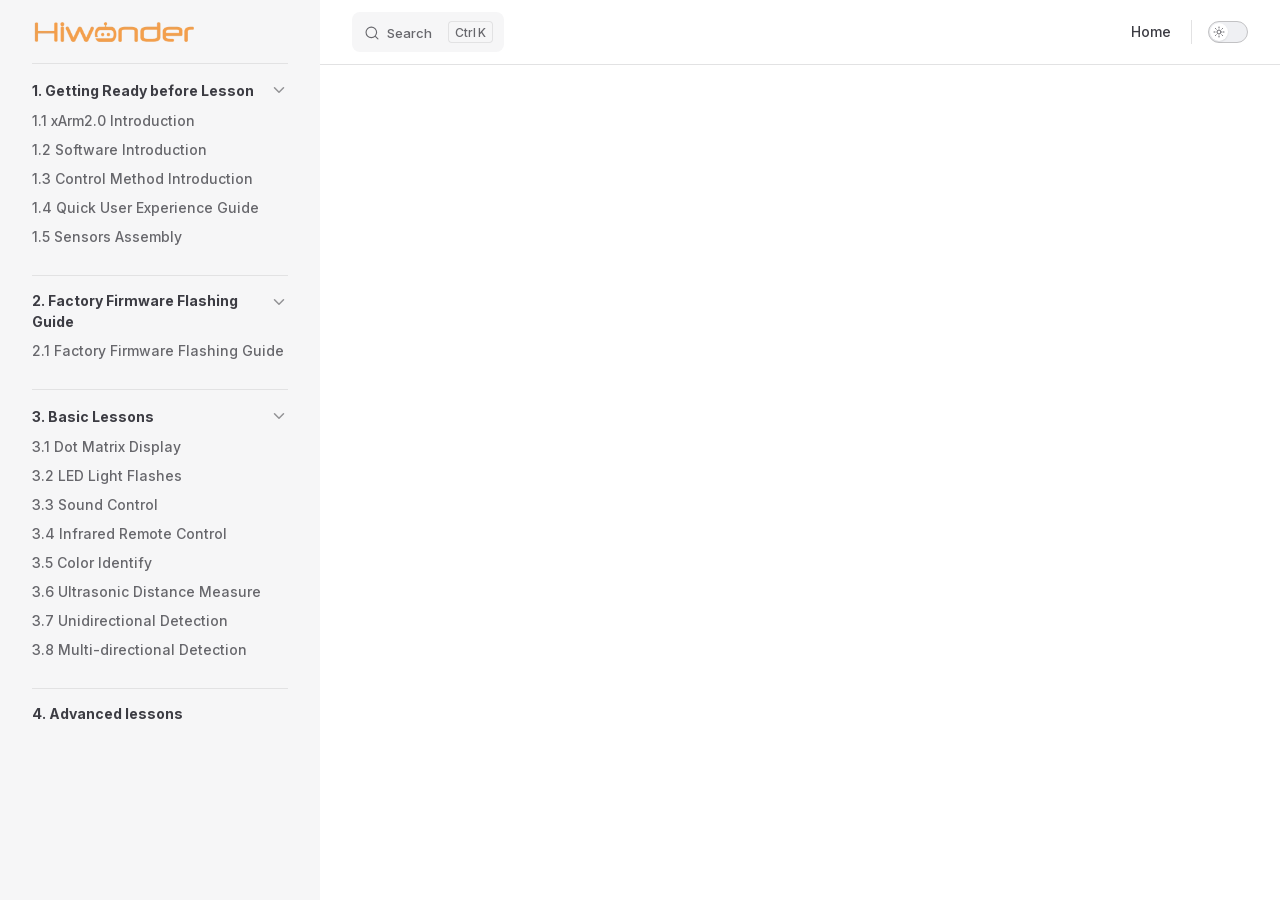
==== projects/xArm2.0/en/latest/docs/index.html @ 6cafa4ce "内容修改" ====
<!DOCTYPE html>
<html lang="en-US" dir="ltr">
  <head>
    <meta charset="utf-8">
    <meta name="viewport" content="width=device-width,initial-scale=1">
    <title>xArm2.0 Documentation</title>
    <meta name="description" content="xArm2.0 documentation">
    <meta name="generator" content="VitePress v1.6.4">
    <link rel="preload stylesheet" href="/projects/xArm2.0/en/latest/assets/style.Cu2hW9E7.css" as="style">
    <link rel="preload stylesheet" href="/projects/xArm2.0/en/latest/vp-icons.css" as="style">
    
    <script type="module" src="/projects/xArm2.0/en/latest/assets/app.CcgEd8X5.js"></script>
    <link rel="preload" href="/projects/xArm2.0/en/latest/assets/inter-roman-latin.Di8DUHzh.woff2" as="font" type="font/woff2" crossorigin="">
    <link rel="modulepreload" href="/projects/xArm2.0/en/latest/assets/chunks/theme.D435c37b.js">
    <link rel="modulepreload" href="/projects/xArm2.0/en/latest/assets/chunks/framework.C0xqv-W7.js">
    <link rel="modulepreload" href="/projects/xArm2.0/en/latest/assets/docs_index.md.DIyb0yAv.lean.js">
    <link rel="icon" href="/projects/xArm2.0/en/latest/favicon.ico">
    <script id="check-dark-mode">(()=>{const e=localStorage.getItem("vitepress-theme-appearance")||"auto",a=window.matchMedia("(prefers-color-scheme: dark)").matches;(!e||e==="auto"?a:e==="dark")&&document.documentElement.classList.add("dark")})();</script>
    <script id="check-mac-os">document.documentElement.classList.toggle("mac",/Mac|iPhone|iPod|iPad/i.test(navigator.platform));</script>
  </head>
  <body>
    <div id="app"><!--[--><div class="Layout" data-v-5d98c3a5><!--[--><!--]--><!--[--><span tabindex="-1" data-v-0b0ada53></span><a href="#VPContent" class="VPSkipLink visually-hidden" data-v-0b0ada53>Skip to content</a><!--]--><!----><header class="VPNav" data-v-5d98c3a5 data-v-ae24b3ad><div class="VPNavBar" data-v-ae24b3ad data-v-6aa21345><div class="wrapper" data-v-6aa21345><div class="container" data-v-6aa21345><div class="title" data-v-6aa21345><div class="VPNavBarTitle has-sidebar" data-v-6aa21345 data-v-1168a8e4><a class="title" href="/projects/xArm2.0/en/latest/" data-v-1168a8e4><!--[--><!--]--><!--[--><img class="VPImage logo" src="/projects/xArm2.0/en/latest/e-logo.webp" alt data-v-8426fc1a><!--]--><!----><!--[--><!--]--></a></div></div><div class="content" data-v-6aa21345><div class="content-body" data-v-6aa21345><!--[--><!--]--><div class="VPNavBarSearch search" data-v-6aa21345><!--[--><!----><div id="local-search"><button type="button" class="DocSearch DocSearch-Button" aria-label="Search"><span class="DocSearch-Button-Container"><span class="vp-icon DocSearch-Search-Icon"></span><span class="DocSearch-Button-Placeholder">Search</span></span><span class="DocSearch-Button-Keys"><kbd class="DocSearch-Button-Key"></kbd><kbd class="DocSearch-Button-Key">K</kbd></span></button></div><!--]--></div><nav aria-labelledby="main-nav-aria-label" class="VPNavBarMenu menu" data-v-6aa21345 data-v-dc692963><span id="main-nav-aria-label" class="visually-hidden" data-v-dc692963> Main Navigation </span><!--[--><!--[--><a class="VPLink link vp-external-link-icon VPNavBarMenuLink" href="https://www.hiwonder.net/" target="_self" rel="noreferrer" tabindex="0" data-v-dc692963 data-v-e56f3d57><!--[--><span data-v-e56f3d57>Home</span><!--]--></a><!--]--><!--]--></nav><!----><div class="VPNavBarAppearance appearance" data-v-6aa21345 data-v-6c893767><button class="VPSwitch VPSwitchAppearance" type="button" role="switch" title aria-checked="false" data-v-6c893767 data-v-5337faa4 data-v-1d5665e3><span class="check" data-v-1d5665e3><span class="icon" data-v-1d5665e3><!--[--><span class="vpi-sun sun" data-v-5337faa4></span><span class="vpi-moon moon" data-v-5337faa4></span><!--]--></span></span></button></div><!----><div class="VPFlyout VPNavBarExtra extra" data-v-6aa21345 data-v-bb2aa2f0 data-v-cf11d7a2><button type="button" class="button" aria-haspopup="true" aria-expanded="false" aria-label="extra navigation" data-v-cf11d7a2><span class="vpi-more-horizontal icon" data-v-cf11d7a2></span></button><div class="menu" data-v-cf11d7a2><div class="VPMenu" data-v-cf11d7a2 data-v-b98bc113><!----><!--[--><!--[--><!----><div class="group" data-v-bb2aa2f0><div class="item appearance" data-v-bb2aa2f0><p class="label" data-v-bb2aa2f0>Appearance</p><div class="appearance-action" data-v-bb2aa2f0><button class="VPSwitch VPSwitchAppearance" type="button" role="switch" title aria-checked="false" data-v-bb2aa2f0 data-v-5337faa4 data-v-1d5665e3><span class="check" data-v-1d5665e3><span class="icon" data-v-1d5665e3><!--[--><span class="vpi-sun sun" data-v-5337faa4></span><span class="vpi-moon moon" data-v-5337faa4></span><!--]--></span></span></button></div></div></div><!----><!--]--><!--]--></div></div></div><!--[--><!--]--><button type="button" class="VPNavBarHamburger hamburger" aria-label="mobile navigation" aria-expanded="false" aria-controls="VPNavScreen" data-v-6aa21345 data-v-e5dd9c1c><span class="container" data-v-e5dd9c1c><span class="top" data-v-e5dd9c1c></span><span class="middle" data-v-e5dd9c1c></span><span class="bottom" data-v-e5dd9c1c></span></span></button></div></div></div></div><div class="divider" data-v-6aa21345><div class="divider-line" data-v-6aa21345></div></div></div><!----></header><div class="VPLocalNav has-sidebar empty" data-v-5d98c3a5 data-v-a6f0e41e><div class="container" data-v-a6f0e41e><button class="menu" aria-expanded="false" aria-controls="VPSidebarNav" data-v-a6f0e41e><span class="vpi-align-left menu-icon" data-v-a6f0e41e></span><span class="menu-text" data-v-a6f0e41e>Menu</span></button><div class="VPLocalNavOutlineDropdown" style="--vp-vh:0px;" data-v-a6f0e41e data-v-8a42e2b4><button data-v-8a42e2b4>Return to top</button><!----></div></div></div><aside class="VPSidebar" data-v-5d98c3a5 data-v-319d5ca6><div class="curtain" data-v-319d5ca6></div><nav class="nav" id="VPSidebarNav" aria-labelledby="sidebar-aria-label" tabindex="-1" data-v-319d5ca6><span class="visually-hidden" id="sidebar-aria-label" data-v-319d5ca6> Sidebar Navigation </span><!--[--><!--]--><!--[--><div class="no-transition group" data-v-c40bc020><section class="VPSidebarItem level-0 collapsible is-link" data-v-c40bc020 data-v-b3fd67f8><div class="item" tabindex="0" data-v-b3fd67f8><div class="indicator" data-v-b3fd67f8></div><a class="VPLink link link" href="/projects/xArm2.0/en/latest/docs/1.Getting%20Ready%20before%20Lesson.html" data-v-b3fd67f8><!--[--><h2 class="text" data-v-b3fd67f8>1. Getting Ready before Lesson</h2><!--]--></a><div class="caret" role="button" aria-label="toggle section" tabindex="0" data-v-b3fd67f8><span class="vpi-chevron-right caret-icon" data-v-b3fd67f8></span></div></div><div class="items" data-v-b3fd67f8><!--[--><div class="VPSidebarItem level-1 is-link" data-v-b3fd67f8 data-v-b3fd67f8><div class="item" data-v-b3fd67f8><div class="indicator" data-v-b3fd67f8></div><a class="VPLink link link" href="/projects/xArm2.0/en/latest/docs/1.Getting%20Ready%20before%20Lesson.html#_1-1-xarm2-0-introduction" data-v-b3fd67f8><!--[--><p class="text" data-v-b3fd67f8>1.1 xArm2.0 Introduction</p><!--]--></a><!----></div><!----></div><div class="VPSidebarItem level-1 is-link" data-v-b3fd67f8 data-v-b3fd67f8><div class="item" data-v-b3fd67f8><div class="indicator" data-v-b3fd67f8></div><a class="VPLink link link" href="/projects/xArm2.0/en/latest/docs/1.Getting%20Ready%20before%20Lesson.html#_1-2-software-introduction" data-v-b3fd67f8><!--[--><p class="text" data-v-b3fd67f8>1.2 Software Introduction</p><!--]--></a><!----></div><!----></div><div class="VPSidebarItem level-1 is-link" data-v-b3fd67f8 data-v-b3fd67f8><div class="item" data-v-b3fd67f8><div class="indicator" data-v-b3fd67f8></div><a class="VPLink link link" href="/projects/xArm2.0/en/latest/docs/1.Getting%20Ready%20before%20Lesson.html#_1-3-control-method-introduction" data-v-b3fd67f8><!--[--><p class="text" data-v-b3fd67f8>1.3 Control Method Introduction</p><!--]--></a><!----></div><!----></div><div class="VPSidebarItem level-1 is-link" data-v-b3fd67f8 data-v-b3fd67f8><div class="item" data-v-b3fd67f8><div class="indicator" data-v-b3fd67f8></div><a class="VPLink link link" href="/projects/xArm2.0/en/latest/docs/1.Getting%20Ready%20before%20Lesson.html#_1-4-quick-user-experience-guide" data-v-b3fd67f8><!--[--><p class="text" data-v-b3fd67f8>1.4 Quick User Experience Guide</p><!--]--></a><!----></div><!----></div><div class="VPSidebarItem level-1 is-link" data-v-b3fd67f8 data-v-b3fd67f8><div class="item" data-v-b3fd67f8><div class="indicator" data-v-b3fd67f8></div><a class="VPLink link link" href="/projects/xArm2.0/en/latest/docs/1.Getting%20Ready%20before%20Lesson.html#_1-5-sensors-assembly" data-v-b3fd67f8><!--[--><p class="text" data-v-b3fd67f8>1.5 Sensors Assembly</p><!--]--></a><!----></div><!----></div><!--]--></div></section></div><div class="no-transition group" data-v-c40bc020><section class="VPSidebarItem level-0 collapsible is-link" data-v-c40bc020 data-v-b3fd67f8><div class="item" tabindex="0" data-v-b3fd67f8><div class="indicator" data-v-b3fd67f8></div><a class="VPLink link link" href="/projects/xArm2.0/en/latest/docs/2.Factory%20Firmware%20Flashing%20Guide.html" data-v-b3fd67f8><!--[--><h2 class="text" data-v-b3fd67f8>2. Factory Firmware Flashing Guide</h2><!--]--></a><div class="caret" role="button" aria-label="toggle section" tabindex="0" data-v-b3fd67f8><span class="vpi-chevron-right caret-icon" data-v-b3fd67f8></span></div></div><div class="items" data-v-b3fd67f8><!--[--><div class="VPSidebarItem level-1 is-link" data-v-b3fd67f8 data-v-b3fd67f8><div class="item" data-v-b3fd67f8><div class="indicator" data-v-b3fd67f8></div><a class="VPLink link link" href="/projects/xArm2.0/en/latest/docs/2.Factory%20Firmware%20Flashing%20Guide.html#_2-1-factory-firmware-flashing-guide" data-v-b3fd67f8><!--[--><p class="text" data-v-b3fd67f8>2.1 Factory Firmware Flashing Guide</p><!--]--></a><!----></div><!----></div><!--]--></div></section></div><div class="no-transition group" data-v-c40bc020><section class="VPSidebarItem level-0 collapsible is-link" data-v-c40bc020 data-v-b3fd67f8><div class="item" tabindex="0" data-v-b3fd67f8><div class="indicator" data-v-b3fd67f8></div><a class="VPLink link link" href="/projects/xArm2.0/en/latest/docs/3.Basic%20Lessons.html" data-v-b3fd67f8><!--[--><h2 class="text" data-v-b3fd67f8>3. Basic Lessons</h2><!--]--></a><div class="caret" role="button" aria-label="toggle section" tabindex="0" data-v-b3fd67f8><span class="vpi-chevron-right caret-icon" data-v-b3fd67f8></span></div></div><div class="items" data-v-b3fd67f8><!--[--><div class="VPSidebarItem level-1 is-link" data-v-b3fd67f8 data-v-b3fd67f8><div class="item" data-v-b3fd67f8><div class="indicator" data-v-b3fd67f8></div><a class="VPLink link link" href="/projects/xArm2.0/en/latest/docs/3.Basic%20Lessons.html#_3-1-dot-matrix-display" data-v-b3fd67f8><!--[--><p class="text" data-v-b3fd67f8>3.1 Dot Matrix Display</p><!--]--></a><!----></div><!----></div><div class="VPSidebarItem level-1 is-link" data-v-b3fd67f8 data-v-b3fd67f8><div class="item" data-v-b3fd67f8><div class="indicator" data-v-b3fd67f8></div><a class="VPLink link link" href="/projects/xArm2.0/en/latest/docs/3.Basic%20Lessons.html#_3-2-led-light-flashes" data-v-b3fd67f8><!--[--><p class="text" data-v-b3fd67f8>3.2 LED Light Flashes</p><!--]--></a><!----></div><!----></div><div class="VPSidebarItem level-1 is-link" data-v-b3fd67f8 data-v-b3fd67f8><div class="item" data-v-b3fd67f8><div class="indicator" data-v-b3fd67f8></div><a class="VPLink link link" href="/projects/xArm2.0/en/latest/docs/3.Basic%20Lessons.html#_3-3-sound-control" data-v-b3fd67f8><!--[--><p class="text" data-v-b3fd67f8>3.3 Sound Control</p><!--]--></a><!----></div><!----></div><div class="VPSidebarItem level-1 is-link" data-v-b3fd67f8 data-v-b3fd67f8><div class="item" data-v-b3fd67f8><div class="indicator" data-v-b3fd67f8></div><a class="VPLink link link" href="/projects/xArm2.0/en/latest/docs/3.Basic%20Lessons.html#_3-4-infrared-remote-control" data-v-b3fd67f8><!--[--><p class="text" data-v-b3fd67f8>3.4 Infrared Remote Control</p><!--]--></a><!----></div><!----></div><div class="VPSidebarItem level-1 is-link" data-v-b3fd67f8 data-v-b3fd67f8><div class="item" data-v-b3fd67f8><div class="indicator" data-v-b3fd67f8></div><a class="VPLink link link" href="/projects/xArm2.0/en/latest/docs/3.Basic%20Lessons.html#_3-5-color-identify" data-v-b3fd67f8><!--[--><p class="text" data-v-b3fd67f8>3.5 Color Identify</p><!--]--></a><!----></div><!----></div><div class="VPSidebarItem level-1 is-link" data-v-b3fd67f8 data-v-b3fd67f8><div class="item" data-v-b3fd67f8><div class="indicator" data-v-b3fd67f8></div><a class="VPLink link link" href="/projects/xArm2.0/en/latest/docs/3.Basic%20Lessons.html#_3-6-ultrasonic-distance-measure" data-v-b3fd67f8><!--[--><p class="text" data-v-b3fd67f8>3.6 Ultrasonic Distance Measure</p><!--]--></a><!----></div><!----></div><div class="VPSidebarItem level-1 is-link" data-v-b3fd67f8 data-v-b3fd67f8><div class="item" data-v-b3fd67f8><div class="indicator" data-v-b3fd67f8></div><a class="VPLink link link" href="/projects/xArm2.0/en/latest/docs/3.Basic%20Lessons.html#_3-7-unidirectional-detection" data-v-b3fd67f8><!--[--><p class="text" data-v-b3fd67f8>3.7 Unidirectional Detection</p><!--]--></a><!----></div><!----></div><div class="VPSidebarItem level-1 is-link" data-v-b3fd67f8 data-v-b3fd67f8><div class="item" data-v-b3fd67f8><div class="indicator" data-v-b3fd67f8></div><a class="VPLink link link" href="/projects/xArm2.0/en/latest/docs/3.Basic%20Lessons.html#_3-8-multi-directional-detection" data-v-b3fd67f8><!--[--><p class="text" data-v-b3fd67f8>3.8 Multi-directional Detection</p><!--]--></a><!----></div><!----></div><!--]--></div></section></div><div class="no-transition group" data-v-c40bc020><div class="VPSidebarItem level-0 collapsible is-link" data-v-c40bc020 data-v-b3fd67f8><div class="item" tabindex="0" data-v-b3fd67f8><div class="indicator" data-v-b3fd67f8></div><a class="VPLink link link" href="/projects/xArm2.0/en/latest/docs/4.Advanced%20lessons.html" data-v-b3fd67f8><!--[--><p class="text" data-v-b3fd67f8>4. Advanced lessons</p><!--]--></a><!----></div><!----></div></div><!--]--><!--[--><!--]--></nav></aside><div class="VPContent has-sidebar" id="VPContent" data-v-5d98c3a5 data-v-1428d186><page-redirect data-v-1428d186></page-redirect></div><!----><!--[--><!--]--></div><!--[--><!----><!--]--><!----><!--]--></div>
    <script>window.__VP_HASH_MAP__=JSON.parse("{\"docs_1.getting ready before lesson.md\":\"CLU_YXTp\",\"docs_2.factory firmware flashing guide.md\":\"CTK3kszi\",\"docs_3.basic lessons.md\":\"sxBydnlW\",\"docs_4.advanced lessons.md\":\"Da3JoUrF\",\"docs_index.md\":\"DIyb0yAv\",\"index.md\":\"jgvTxNX1\"}");window.__VP_SITE_DATA__=JSON.parse("{\"lang\":\"en-US\",\"dir\":\"ltr\",\"title\":\"xArm2.0 Documentation\",\"description\":\"xArm2.0 documentation\",\"base\":\"/projects/xArm2.0/en/latest/\",\"head\":[],\"router\":{\"prefetchLinks\":true},\"appearance\":true,\"themeConfig\":{\"siteTitle\":false,\"logo\":\"/e-logo.webp\",\"outline\":[2,3],\"search\":{\"provider\":\"local\",\"options\":{\"translations\":{\"button\":{\"buttonText\":\"Search\",\"buttonAriaLabel\":\"Search\"},\"modal\":{\"searchBox\":{\"resetButtonTitle\":\"Clear search query\",\"resetButtonAriaLabel\":\"Clear search query\",\"cancelButtonText\":\"Cancel\",\"cancelButtonAriaLabel\":\"Cancel\"},\"startScreen\":{\"recentSearchTitle\":\"Recent Searches\",\"noRecentSearchText\":\"No recent searches\",\"suggestedQueryTitle\":\"Suggested Queries\"},\"noResultsScreen\":{\"noResultsText\":\"No results found for\",\"suggestedQueryText\":\"You can try searching for\",\"reportMissingResultsText\":\"Have any queries?\",\"reportMissingResultsLinkText\":\"Report here\"},\"footer\":{\"selectText\":\"to select\",\"navigateText\":\"to navigate\",\"closeText\":\"to close\"}}}}},\"nav\":[{\"text\":\"Home\",\"link\":\"https://www.hiwonder.net/\",\"target\":\"_self\"}],\"sidebar\":[{\"text\":\"1. Getting Ready before Lesson\",\"link\":\"/docs/1.Getting%20Ready%20before%20Lesson.html\",\"collapsed\":false,\"items\":[{\"text\":\"1.1 xArm2.0 Introduction\",\"link\":\"/docs/1.Getting%20Ready%20before%20Lesson.html#_1-1-xarm2-0-introduction\"},{\"text\":\"1.2 Software Introduction\",\"link\":\"/docs/1.Getting%20Ready%20before%20Lesson.html#_1-2-software-introduction\"},{\"text\":\"1.3 Control Method Introduction\",\"link\":\"/docs/1.Getting%20Ready%20before%20Lesson.html#_1-3-control-method-introduction\"},{\"text\":\"1.4 Quick User Experience Guide\",\"link\":\"/docs/1.Getting%20Ready%20before%20Lesson.html#_1-4-quick-user-experience-guide\"},{\"text\":\"1.5 Sensors Assembly\",\"link\":\"/docs/1.Getting%20Ready%20before%20Lesson.html#_1-5-sensors-assembly\"}]},{\"text\":\"2. Factory Firmware Flashing Guide\",\"link\":\"/docs/2.Factory%20Firmware%20Flashing%20Guide.html\",\"collapsed\":false,\"items\":[{\"text\":\"2.1 Factory Firmware Flashing Guide\",\"link\":\"/docs/2.Factory%20Firmware%20Flashing%20Guide.html#_2-1-factory-firmware-flashing-guide\"}]},{\"text\":\"3. Basic Lessons\",\"link\":\"/docs/3.Basic%20Lessons.html\",\"collapsed\":false,\"items\":[{\"text\":\"3.1 Dot Matrix Display\",\"link\":\"/docs/3.Basic%20Lessons.html#_3-1-dot-matrix-display\"},{\"text\":\"3.2 LED Light Flashes\",\"link\":\"/docs/3.Basic%20Lessons.html#_3-2-led-light-flashes\"},{\"text\":\"3.3 Sound Control\",\"link\":\"/docs/3.Basic%20Lessons.html#_3-3-sound-control\"},{\"text\":\"3.4 Infrared Remote Control\",\"link\":\"/docs/3.Basic%20Lessons.html#_3-4-infrared-remote-control\"},{\"text\":\"3.5 Color Identify\",\"link\":\"/docs/3.Basic%20Lessons.html#_3-5-color-identify\"},{\"text\":\"3.6 Ultrasonic Distance Measure\",\"link\":\"/docs/3.Basic%20Lessons.html#_3-6-ultrasonic-distance-measure\"},{\"text\":\"3.7 Unidirectional Detection\",\"link\":\"/docs/3.Basic%20Lessons.html#_3-7-unidirectional-detection\"},{\"text\":\"3.8 Multi-directional Detection\",\"link\":\"/docs/3.Basic%20Lessons.html#_3-8-multi-directional-detection\"}]},{\"text\":\"4. Advanced lessons\",\"link\":\"/docs/4.Advanced%20lessons.html\",\"collapsed\":false,\"items\":[]}]},\"locales\":{},\"scrollOffset\":134,\"cleanUrls\":false}");</script>
    
  </body>
</html>
---- projects/xArm2.0/en/latest/assets/style.Cu2hW9E7.css ----
@font-face{font-family:Inter;font-style:normal;font-weight:100 900;font-display:swap;src:url(/projects/xArm2.0/en/latest/assets/inter-roman-cyrillic-ext.BBPuwvHQ.woff2) format("woff2");unicode-range:U+0460-052F,U+1C80-1C88,U+20B4,U+2DE0-2DFF,U+A640-A69F,U+FE2E-FE2F}@font-face{font-family:Inter;font-style:normal;font-weight:100 900;font-display:swap;src:url(/projects/xArm2.0/en/latest/assets/inter-roman-cyrillic.C5lxZ8CY.woff2) format("woff2");unicode-range:U+0301,U+0400-045F,U+0490-0491,U+04B0-04B1,U+2116}@font-face{font-family:Inter;font-style:normal;font-weight:100 900;font-display:swap;src:url(/projects/xArm2.0/en/latest/assets/inter-roman-greek-ext.CqjqNYQ-.woff2) format("woff2");unicode-range:U+1F00-1FFF}@font-face{font-family:Inter;font-style:normal;font-weight:100 900;font-display:swap;src:url(/projects/xArm2.0/en/latest/assets/inter-roman-greek.BBVDIX6e.woff2) format("woff2");unicode-range:U+0370-0377,U+037A-037F,U+0384-038A,U+038C,U+038E-03A1,U+03A3-03FF}@font-face{font-family:Inter;font-style:normal;font-weight:100 900;font-display:swap;src:url(/projects/xArm2.0/en/latest/assets/inter-roman-vietnamese.BjW4sHH5.woff2) format("woff2");unicode-range:U+0102-0103,U+0110-0111,U+0128-0129,U+0168-0169,U+01A0-01A1,U+01AF-01B0,U+0300-0301,U+0303-0304,U+0308-0309,U+0323,U+0329,U+1EA0-1EF9,U+20AB}@font-face{font-family:Inter;font-style:normal;font-weight:100 900;font-display:swap;src:url(/projects/xArm2.0/en/latest/assets/inter-roman-latin-ext.4ZJIpNVo.woff2) format("woff2");unicode-range:U+0100-02AF,U+0304,U+0308,U+0329,U+1E00-1E9F,U+1EF2-1EFF,U+2020,U+20A0-20AB,U+20AD-20C0,U+2113,U+2C60-2C7F,U+A720-A7FF}@font-face{font-family:Inter;font-style:normal;font-weight:100 900;font-display:swap;src:url(/projects/xArm2.0/en/latest/assets/inter-roman-latin.Di8DUHzh.woff2) format("woff2");unicode-range:U+0000-00FF,U+0131,U+0152-0153,U+02BB-02BC,U+02C6,U+02DA,U+02DC,U+0304,U+0308,U+0329,U+2000-206F,U+2074,U+20AC,U+2122,U+2191,U+2193,U+2212,U+2215,U+FEFF,U+FFFD}@font-face{font-family:Inter;font-style:italic;font-weight:100 900;font-display:swap;src:url(/projects/xArm2.0/en/latest/assets/inter-italic-cyrillic-ext.r48I6akx.woff2) format("woff2");unicode-range:U+0460-052F,U+1C80-1C88,U+20B4,U+2DE0-2DFF,U+A640-A69F,U+FE2E-FE2F}@font-face{font-family:Inter;font-style:italic;font-weight:100 900;font-display:swap;src:url(/projects/xArm2.0/en/latest/assets/inter-italic-cyrillic.By2_1cv3.woff2) format("woff2");unicode-range:U+0301,U+0400-045F,U+0490-0491,U+04B0-04B1,U+2116}@font-face{font-family:Inter;font-style:italic;font-weight:100 900;font-display:swap;src:url(/projects/xArm2.0/en/latest/assets/inter-italic-greek-ext.1u6EdAuj.woff2) format("woff2");unicode-range:U+1F00-1FFF}@font-face{font-family:Inter;font-style:italic;font-weight:100 900;font-display:swap;src:url(/projects/xArm2.0/en/latest/assets/inter-italic-greek.DJ8dCoTZ.woff2) format("woff2");unicode-range:U+0370-0377,U+037A-037F,U+0384-038A,U+038C,U+038E-03A1,U+03A3-03FF}@font-face{font-family:Inter;font-style:italic;font-weight:100 900;font-display:swap;src:url(/projects/xArm2.0/en/latest/assets/inter-italic-vietnamese.BSbpV94h.woff2) format("woff2");unicode-range:U+0102-0103,U+0110-0111,U+0128-0129,U+0168-0169,U+01A0-01A1,U+01AF-01B0,U+0300-0301,U+0303-0304,U+0308-0309,U+0323,U+0329,U+1EA0-1EF9,U+20AB}@font-face{font-family:Inter;font-style:italic;font-weight:100 900;font-display:swap;src:url(/projects/xArm2.0/en/latest/assets/inter-italic-latin-ext.CN1xVJS-.woff2) format("woff2");unicode-range:U+0100-02AF,U+0304,U+0308,U+0329,U+1E00-1E9F,U+1EF2-1EFF,U+2020,U+20A0-20AB,U+20AD-20C0,U+2113,U+2C60-2C7F,U+A720-A7FF}@font-face{font-family:Inter;font-style:italic;font-weight:100 900;font-display:swap;src:url(/projects/xArm2.0/en/latest/assets/inter-italic-latin.C2AdPX0b.woff2) format("woff2");unicode-range:U+0000-00FF,U+0131,U+0152-0153,U+02BB-02BC,U+02C6,U+02DA,U+02DC,U+0304,U+0308,U+0329,U+2000-206F,U+2074,U+20AC,U+2122,U+2191,U+2193,U+2212,U+2215,U+FEFF,U+FFFD}@font-face{font-family:Punctuation SC;font-weight:400;src:local("PingFang SC Regular"),local("Noto Sans CJK SC"),local("Microsoft YaHei");unicode-range:U+201C,U+201D,U+2018,U+2019,U+2E3A,U+2014,U+2013,U+2026,U+00B7,U+007E,U+002F}@font-face{font-family:Punctuation SC;font-weight:500;src:local("PingFang SC Medium"),local("Noto Sans CJK SC"),local("Microsoft YaHei");unicode-range:U+201C,U+201D,U+2018,U+2019,U+2E3A,U+2014,U+2013,U+2026,U+00B7,U+007E,U+002F}@font-face{font-family:Punctuation SC;font-weight:600;src:local("PingFang SC Semibold"),local("Noto Sans CJK SC Bold"),local("Microsoft YaHei Bold");unicode-range:U+201C,U+201D,U+2018,U+2019,U+2E3A,U+2014,U+2013,U+2026,U+00B7,U+007E,U+002F}@font-face{font-family:Punctuation SC;font-weight:700;src:local("PingFang SC Semibold"),local("Noto Sans CJK SC Bold"),local("Microsoft YaHei Bold");unicode-range:U+201C,U+201D,U+2018,U+2019,U+2E3A,U+2014,U+2013,U+2026,U+00B7,U+007E,U+002F}:root{--vp-c-white: #ffffff;--vp-c-black: #000000;--vp-c-neutral: var(--vp-c-black);--vp-c-neutral-inverse: var(--vp-c-white)}.dark{--vp-c-neutral: var(--vp-c-white);--vp-c-neutral-inverse: var(--vp-c-black)}:root{--vp-c-gray-1: #dddde3;--vp-c-gray-2: #e4e4e9;--vp-c-gray-3: #ebebef;--vp-c-gray-soft: rgba(142, 150, 170, .14);--vp-c-indigo-1: #3451b2;--vp-c-indigo-2: #3a5ccc;--vp-c-indigo-3: #5672cd;--vp-c-indigo-soft: rgba(100, 108, 255, .14);--vp-c-purple-1: #6f42c1;--vp-c-purple-2: #7e4cc9;--vp-c-purple-3: #8e5cd9;--vp-c-purple-soft: rgba(159, 122, 234, .14);--vp-c-green-1: #18794e;--vp-c-green-2: #299764;--vp-c-green-3: #30a46c;--vp-c-green-soft: rgba(16, 185, 129, .14);--vp-c-yellow-1: #915930;--vp-c-yellow-2: #946300;--vp-c-yellow-3: #9f6a00;--vp-c-yellow-soft: rgba(234, 179, 8, .14);--vp-c-red-1: #b8272c;--vp-c-red-2: #d5393e;--vp-c-red-3: #e0575b;--vp-c-red-soft: rgba(244, 63, 94, .14);--vp-c-sponsor: #db2777}.dark{--vp-c-gray-1: #515c67;--vp-c-gray-2: #414853;--vp-c-gray-3: #32363f;--vp-c-gray-soft: rgba(101, 117, 133, .16);--vp-c-indigo-1: #a8b1ff;--vp-c-indigo-2: #5c73e7;--vp-c-indigo-3: #3e63dd;--vp-c-indigo-soft: rgba(100, 108, 255, .16);--vp-c-purple-1: #c8abfa;--vp-c-purple-2: #a879e6;--vp-c-purple-3: #8e5cd9;--vp-c-purple-soft: rgba(159, 122, 234, .16);--vp-c-green-1: #3dd68c;--vp-c-green-2: #30a46c;--vp-c-green-3: #298459;--vp-c-green-soft: rgba(16, 185, 129, .16);--vp-c-yellow-1: #f9b44e;--vp-c-yellow-2: #da8b17;--vp-c-yellow-3: #a46a0a;--vp-c-yellow-soft: rgba(234, 179, 8, .16);--vp-c-red-1: #f66f81;--vp-c-red-2: #f14158;--vp-c-red-3: #b62a3c;--vp-c-red-soft: rgba(244, 63, 94, .16)}:root{--vp-c-bg: #ffffff;--vp-c-bg-alt: #f6f6f7;--vp-c-bg-elv: #ffffff;--vp-c-bg-soft: #f6f6f7}.dark{--vp-c-bg: #1b1b1f;--vp-c-bg-alt: #161618;--vp-c-bg-elv: #202127;--vp-c-bg-soft: #202127}:root{--vp-c-border: #c2c2c4;--vp-c-divider: #e2e2e3;--vp-c-gutter: #e2e2e3}.dark{--vp-c-border: #3c3f44;--vp-c-divider: #2e2e32;--vp-c-gutter: #000000}:root{--vp-c-text-1: #3c3c43;--vp-c-text-2: #67676c;--vp-c-text-3: #929295}.dark{--vp-c-text-1: #dfdfd6;--vp-c-text-2: #98989f;--vp-c-text-3: #6a6a71}:root{--vp-c-default-1: var(--vp-c-gray-1);--vp-c-default-2: var(--vp-c-gray-2);--vp-c-default-3: var(--vp-c-gray-3);--vp-c-default-soft: var(--vp-c-gray-soft);--vp-c-brand-1: var(--vp-c-indigo-1);--vp-c-brand-2: var(--vp-c-indigo-2);--vp-c-brand-3: var(--vp-c-indigo-3);--vp-c-brand-soft: var(--vp-c-indigo-soft);--vp-c-brand: var(--vp-c-brand-1);--vp-c-tip-1: var(--vp-c-brand-1);--vp-c-tip-2: var(--vp-c-brand-2);--vp-c-tip-3: var(--vp-c-brand-3);--vp-c-tip-soft: var(--vp-c-brand-soft);--vp-c-note-1: var(--vp-c-brand-1);--vp-c-note-2: var(--vp-c-brand-2);--vp-c-note-3: var(--vp-c-brand-3);--vp-c-note-soft: var(--vp-c-brand-soft);--vp-c-success-1: var(--vp-c-green-1);--vp-c-success-2: var(--vp-c-green-2);--vp-c-success-3: var(--vp-c-green-3);--vp-c-success-soft: var(--vp-c-green-soft);--vp-c-important-1: var(--vp-c-purple-1);--vp-c-important-2: var(--vp-c-purple-2);--vp-c-important-3: var(--vp-c-purple-3);--vp-c-important-soft: var(--vp-c-purple-soft);--vp-c-warning-1: var(--vp-c-yellow-1);--vp-c-warning-2: var(--vp-c-yellow-2);--vp-c-warning-3: var(--vp-c-yellow-3);--vp-c-warning-soft: var(--vp-c-yellow-soft);--vp-c-danger-1: var(--vp-c-red-1);--vp-c-danger-2: var(--vp-c-red-2);--vp-c-danger-3: var(--vp-c-red-3);--vp-c-danger-soft: var(--vp-c-red-soft);--vp-c-caution-1: var(--vp-c-red-1);--vp-c-caution-2: var(--vp-c-red-2);--vp-c-caution-3: var(--vp-c-red-3);--vp-c-caution-soft: var(--vp-c-red-soft)}:root{--vp-font-family-base: "Inter", ui-sans-serif, system-ui, sans-serif, "Apple Color Emoji", "Segoe UI Emoji", "Segoe UI Symbol", "Noto Color Emoji";--vp-font-family-mono: ui-monospace, "Menlo", "Monaco", "Consolas", "Liberation Mono", "Courier New", monospace;font-optical-sizing:auto}:root:where(:lang(zh)){--vp-font-family-base: "Punctuation SC", "Inter", ui-sans-serif, system-ui, sans-serif, "Apple Color Emoji", "Segoe UI Emoji", "Segoe UI Symbol", "Noto Color Emoji"}:root{--vp-shadow-1: 0 1px 2px rgba(0, 0, 0, .04), 0 1px 2px rgba(0, 0, 0, .06);--vp-shadow-2: 0 3px 12px rgba(0, 0, 0, .07), 0 1px 4px rgba(0, 0, 0, .07);--vp-shadow-3: 0 12px 32px rgba(0, 0, 0, .1), 0 2px 6px rgba(0, 0, 0, .08);--vp-shadow-4: 0 14px 44px rgba(0, 0, 0, .12), 0 3px 9px rgba(0, 0, 0, .12);--vp-shadow-5: 0 18px 56px rgba(0, 0, 0, .16), 0 4px 12px rgba(0, 0, 0, .16)}:root{--vp-z-index-footer: 10;--vp-z-index-local-nav: 20;--vp-z-index-nav: 30;--vp-z-index-layout-top: 40;--vp-z-index-backdrop: 50;--vp-z-index-sidebar: 60}@media (min-width: 960px){:root{--vp-z-index-sidebar: 25}}:root{--vp-layout-max-width: 1440px}:root{--vp-header-anchor-symbol: "#"}:root{--vp-code-line-height: 1.7;--vp-code-font-size: .875em;--vp-code-color: var(--vp-c-brand-1);--vp-code-link-color: var(--vp-c-brand-1);--vp-code-link-hover-color: var(--vp-c-brand-2);--vp-code-bg: var(--vp-c-default-soft);--vp-code-block-color: var(--vp-c-text-2);--vp-code-block-bg: var(--vp-c-bg-alt);--vp-code-block-divider-color: var(--vp-c-gutter);--vp-code-lang-color: var(--vp-c-text-3);--vp-code-line-highlight-color: var(--vp-c-default-soft);--vp-code-line-number-color: var(--vp-c-text-3);--vp-code-line-diff-add-color: var(--vp-c-success-soft);--vp-code-line-diff-add-symbol-color: var(--vp-c-success-1);--vp-code-line-diff-remove-color: var(--vp-c-danger-soft);--vp-code-line-diff-remove-symbol-color: var(--vp-c-danger-1);--vp-code-line-warning-color: var(--vp-c-warning-soft);--vp-code-line-error-color: var(--vp-c-danger-soft);--vp-code-copy-code-border-color: var(--vp-c-divider);--vp-code-copy-code-bg: var(--vp-c-bg-soft);--vp-code-copy-code-hover-border-color: var(--vp-c-divider);--vp-code-copy-code-hover-bg: var(--vp-c-bg);--vp-code-copy-code-active-text: var(--vp-c-text-2);--vp-code-copy-copied-text-content: "Copied";--vp-code-tab-divider: var(--vp-code-block-divider-color);--vp-code-tab-text-color: var(--vp-c-text-2);--vp-code-tab-bg: var(--vp-code-block-bg);--vp-code-tab-hover-text-color: var(--vp-c-text-1);--vp-code-tab-active-text-color: var(--vp-c-text-1);--vp-code-tab-active-bar-color: var(--vp-c-brand-1)}:lang(es),:lang(pt){--vp-code-copy-copied-text-content: "Copiado"}:lang(fa){--vp-code-copy-copied-text-content: "کپی شد"}:lang(ko){--vp-code-copy-copied-text-content: "복사됨"}:lang(ru){--vp-code-copy-copied-text-content: "Скопировано"}:lang(zh){--vp-code-copy-copied-text-content: "已复制"}:root{--vp-button-brand-border: transparent;--vp-button-brand-text: var(--vp-c-white);--vp-button-brand-bg: var(--vp-c-brand-3);--vp-button-brand-hover-border: transparent;--vp-button-brand-hover-text: var(--vp-c-white);--vp-button-brand-hover-bg: var(--vp-c-brand-2);--vp-button-brand-active-border: transparent;--vp-button-brand-active-text: var(--vp-c-white);--vp-button-brand-active-bg: var(--vp-c-brand-1);--vp-button-alt-border: transparent;--vp-button-alt-text: var(--vp-c-text-1);--vp-button-alt-bg: var(--vp-c-default-3);--vp-button-alt-hover-border: transparent;--vp-button-alt-hover-text: var(--vp-c-text-1);--vp-button-alt-hover-bg: var(--vp-c-default-2);--vp-button-alt-active-border: transparent;--vp-button-alt-active-text: var(--vp-c-text-1);--vp-button-alt-active-bg: var(--vp-c-default-1);--vp-button-sponsor-border: var(--vp-c-text-2);--vp-button-sponsor-text: var(--vp-c-text-2);--vp-button-sponsor-bg: transparent;--vp-button-sponsor-hover-border: var(--vp-c-sponsor);--vp-button-sponsor-hover-text: var(--vp-c-sponsor);--vp-button-sponsor-hover-bg: transparent;--vp-button-sponsor-active-border: var(--vp-c-sponsor);--vp-button-sponsor-active-text: var(--vp-c-sponsor);--vp-button-sponsor-active-bg: transparent}:root{--vp-custom-block-font-size: 14px;--vp-custom-block-code-font-size: 13px;--vp-custom-block-info-border: transparent;--vp-custom-block-info-text: var(--vp-c-text-1);--vp-custom-block-info-bg: var(--vp-c-default-soft);--vp-custom-block-info-code-bg: var(--vp-c-default-soft);--vp-custom-block-note-border: transparent;--vp-custom-block-note-text: var(--vp-c-text-1);--vp-custom-block-note-bg: var(--vp-c-default-soft);--vp-custom-block-note-code-bg: var(--vp-c-default-soft);--vp-custom-block-tip-border: transparent;--vp-custom-block-tip-text: var(--vp-c-text-1);--vp-custom-block-tip-bg: var(--vp-c-tip-soft);--vp-custom-block-tip-code-bg: var(--vp-c-tip-soft);--vp-custom-block-important-border: transparent;--vp-custom-block-important-text: var(--vp-c-text-1);--vp-custom-block-important-bg: var(--vp-c-important-soft);--vp-custom-block-important-code-bg: var(--vp-c-important-soft);--vp-custom-block-warning-border: transparent;--vp-custom-block-warning-text: var(--vp-c-text-1);--vp-custom-block-warning-bg: var(--vp-c-warning-soft);--vp-custom-block-warning-code-bg: var(--vp-c-warning-soft);--vp-custom-block-danger-border: transparent;--vp-custom-block-danger-text: var(--vp-c-text-1);--vp-custom-block-danger-bg: var(--vp-c-danger-soft);--vp-custom-block-danger-code-bg: var(--vp-c-danger-soft);--vp-custom-block-caution-border: transparent;--vp-custom-block-caution-text: var(--vp-c-text-1);--vp-custom-block-caution-bg: var(--vp-c-caution-soft);--vp-custom-block-caution-code-bg: var(--vp-c-caution-soft);--vp-custom-block-details-border: var(--vp-custom-block-info-border);--vp-custom-block-details-text: var(--vp-custom-block-info-text);--vp-custom-block-details-bg: var(--vp-custom-block-info-bg);--vp-custom-block-details-code-bg: var(--vp-custom-block-info-code-bg)}:root{--vp-input-border-color: var(--vp-c-border);--vp-input-bg-color: var(--vp-c-bg-alt);--vp-input-switch-bg-color: var(--vp-c-default-soft)}:root{--vp-nav-height: 64px;--vp-nav-bg-color: var(--vp-c-bg);--vp-nav-screen-bg-color: var(--vp-c-bg);--vp-nav-logo-height: 24px}.hide-nav{--vp-nav-height: 0px}.hide-nav .VPSidebar{--vp-nav-height: 22px}:root{--vp-local-nav-bg-color: var(--vp-c-bg)}:root{--vp-sidebar-width: 272px;--vp-sidebar-bg-color: var(--vp-c-bg-alt)}:root{--vp-backdrop-bg-color: rgba(0, 0, 0, .6)}:root{--vp-home-hero-name-color: var(--vp-c-brand-1);--vp-home-hero-name-background: transparent;--vp-home-hero-image-background-image: none;--vp-home-hero-image-filter: none}:root{--vp-badge-info-border: transparent;--vp-badge-info-text: var(--vp-c-text-2);--vp-badge-info-bg: var(--vp-c-default-soft);--vp-badge-tip-border: transparent;--vp-badge-tip-text: var(--vp-c-tip-1);--vp-badge-tip-bg: var(--vp-c-tip-soft);--vp-badge-warning-border: transparent;--vp-badge-warning-text: var(--vp-c-warning-1);--vp-badge-warning-bg: var(--vp-c-warning-soft);--vp-badge-danger-border: transparent;--vp-badge-danger-text: var(--vp-c-danger-1);--vp-badge-danger-bg: var(--vp-c-danger-soft)}:root{--vp-carbon-ads-text-color: var(--vp-c-text-1);--vp-carbon-ads-poweredby-color: var(--vp-c-text-2);--vp-carbon-ads-bg-color: var(--vp-c-bg-soft);--vp-carbon-ads-hover-text-color: var(--vp-c-brand-1);--vp-carbon-ads-hover-poweredby-color: var(--vp-c-text-1)}:root{--vp-local-search-bg: var(--vp-c-bg);--vp-local-search-result-bg: var(--vp-c-bg);--vp-local-search-result-border: var(--vp-c-divider);--vp-local-search-result-selected-bg: var(--vp-c-bg);--vp-local-search-result-selected-border: var(--vp-c-brand-1);--vp-local-search-highlight-bg: var(--vp-c-brand-1);--vp-local-search-highlight-text: var(--vp-c-neutral-inverse)}@media (prefers-reduced-motion: reduce){*,:before,:after{animation-delay:-1ms!important;animation-duration:1ms!important;animation-iteration-count:1!important;background-attachment:initial!important;scroll-behavior:auto!important;transition-duration:0s!important;transition-delay:0s!important}}*,:before,:after{box-sizing:border-box}html{line-height:1.4;font-size:16px;-webkit-text-size-adjust:100%}html.dark{color-scheme:dark}body{margin:0;width:100%;min-width:320px;min-height:100vh;line-height:24px;font-family:var(--vp-font-family-base);font-size:16px;font-weight:400;color:var(--vp-c-text-1);background-color:var(--vp-c-bg);font-synthesis:style;text-rendering:optimizeLegibility;-webkit-font-smoothing:antialiased;-moz-osx-font-smoothing:grayscale}main{display:block}h1,h2,h3,h4,h5,h6{margin:0;line-height:24px;font-size:16px;font-weight:400}p{margin:0}strong,b{font-weight:600}a,area,button,[role=button],input,label,select,summary,textarea{touch-action:manipulation}a{color:inherit;text-decoration:inherit}ol,ul{list-style:none;margin:0;padding:0}blockquote{margin:0}pre,code,kbd,samp{font-family:var(--vp-font-family-mono)}img,svg,video,canvas,audio,iframe,embed,object{display:block}figure{margin:0}img,video{max-width:100%;height:auto}button,input,optgroup,select,textarea{border:0;padding:0;line-height:inherit;color:inherit}button{padding:0;font-family:inherit;background-color:transparent;background-image:none}button:enabled,[role=button]:enabled{cursor:pointer}button:focus,button:focus-visible{outline:1px dotted;outline:4px auto -webkit-focus-ring-color}button:focus:not(:focus-visible){outline:none!important}input:focus,textarea:focus,select:focus{outline:none}table{border-collapse:collapse}input{background-color:transparent}input:-ms-input-placeholder,textarea:-ms-input-placeholder{color:var(--vp-c-text-3)}input::-ms-input-placeholder,textarea::-ms-input-placeholder{color:var(--vp-c-text-3)}input::placeholder,textarea::placeholder{color:var(--vp-c-text-3)}input::-webkit-outer-spin-button,input::-webkit-inner-spin-button{-webkit-appearance:none;margin:0}input[type=number]{-moz-appearance:textfield}textarea{resize:vertical}select{-webkit-appearance:none}fieldset{margin:0;padding:0}h1,h2,h3,h4,h5,h6,li,p{overflow-wrap:break-word}vite-error-overlay{z-index:9999}mjx-container{overflow-x:auto}mjx-container>svg{display:inline-block;margin:auto}[class^=vpi-],[class*=" vpi-"],.vp-icon{width:1em;height:1em}[class^=vpi-].bg,[class*=" vpi-"].bg,.vp-icon.bg{background-size:100% 100%;background-color:transparent}[class^=vpi-]:not(.bg),[class*=" vpi-"]:not(.bg),.vp-icon:not(.bg){-webkit-mask:var(--icon) no-repeat;mask:var(--icon) no-repeat;-webkit-mask-size:100% 100%;mask-size:100% 100%;background-color:currentColor;color:inherit}.vpi-align-left{--icon: url("data:image/svg+xml,%3Csvg xmlns='http://www.w3.org/2000/svg' fill='none' stroke='currentColor' stroke-linecap='round' stroke-linejoin='round' stroke-width='2' viewBox='0 0 24 24'%3E%3Cpath d='M21 6H3M15 12H3M17 18H3'/%3E%3C/svg%3E")}.vpi-arrow-right,.vpi-arrow-down,.vpi-arrow-left,.vpi-arrow-up{--icon: url("data:image/svg+xml,%3Csvg xmlns='http://www.w3.org/2000/svg' fill='none' stroke='currentColor' stroke-linecap='round' stroke-linejoin='round' stroke-width='2' viewBox='0 0 24 24'%3E%3Cpath d='M5 12h14M12 5l7 7-7 7'/%3E%3C/svg%3E")}.vpi-chevron-right,.vpi-chevron-down,.vpi-chevron-left,.vpi-chevron-up{--icon: url("data:image/svg+xml,%3Csvg xmlns='http://www.w3.org/2000/svg' fill='none' stroke='currentColor' stroke-linecap='round' stroke-linejoin='round' stroke-width='2' viewBox='0 0 24 24'%3E%3Cpath d='m9 18 6-6-6-6'/%3E%3C/svg%3E")}.vpi-chevron-down,.vpi-arrow-down{transform:rotate(90deg)}.vpi-chevron-left,.vpi-arrow-left{transform:rotate(180deg)}.vpi-chevron-up,.vpi-arrow-up{transform:rotate(-90deg)}.vpi-square-pen{--icon: url("data:image/svg+xml,%3Csvg xmlns='http://www.w3.org/2000/svg' fill='none' stroke='currentColor' stroke-linecap='round' stroke-linejoin='round' stroke-width='2' viewBox='0 0 24 24'%3E%3Cpath d='M12 3H5a2 2 0 0 0-2 2v14a2 2 0 0 0 2 2h14a2 2 0 0 0 2-2v-7'/%3E%3Cpath d='M18.375 2.625a2.121 2.121 0 1 1 3 3L12 15l-4 1 1-4Z'/%3E%3C/svg%3E")}.vpi-plus{--icon: url("data:image/svg+xml,%3Csvg xmlns='http://www.w3.org/2000/svg' fill='none' stroke='currentColor' stroke-linecap='round' stroke-linejoin='round' stroke-width='2' viewBox='0 0 24 24'%3E%3Cpath d='M5 12h14M12 5v14'/%3E%3C/svg%3E")}.vpi-sun{--icon: url("data:image/svg+xml,%3Csvg xmlns='http://www.w3.org/2000/svg' fill='none' stroke='currentColor' stroke-linecap='round' stroke-linejoin='round' stroke-width='2' viewBox='0 0 24 24'%3E%3Ccircle cx='12' cy='12' r='4'/%3E%3Cpath d='M12 2v2M12 20v2M4.93 4.93l1.41 1.41M17.66 17.66l1.41 1.41M2 12h2M20 12h2M6.34 17.66l-1.41 1.41M19.07 4.93l-1.41 1.41'/%3E%3C/svg%3E")}.vpi-moon{--icon: url("data:image/svg+xml,%3Csvg xmlns='http://www.w3.org/2000/svg' fill='none' stroke='currentColor' stroke-linecap='round' stroke-linejoin='round' stroke-width='2' viewBox='0 0 24 24'%3E%3Cpath d='M12 3a6 6 0 0 0 9 9 9 9 0 1 1-9-9Z'/%3E%3C/svg%3E")}.vpi-more-horizontal{--icon: url("data:image/svg+xml,%3Csvg xmlns='http://www.w3.org/2000/svg' fill='none' stroke='currentColor' stroke-linecap='round' stroke-linejoin='round' stroke-width='2' viewBox='0 0 24 24'%3E%3Ccircle cx='12' cy='12' r='1'/%3E%3Ccircle cx='19' cy='12' r='1'/%3E%3Ccircle cx='5' cy='12' r='1'/%3E%3C/svg%3E")}.vpi-languages{--icon: url("data:image/svg+xml,%3Csvg xmlns='http://www.w3.org/2000/svg' fill='none' stroke='currentColor' stroke-linecap='round' stroke-linejoin='round' stroke-width='2' viewBox='0 0 24 24'%3E%3Cpath d='m5 8 6 6M4 14l6-6 2-3M2 5h12M7 2h1M22 22l-5-10-5 10M14 18h6'/%3E%3C/svg%3E")}.vpi-heart{--icon: url("data:image/svg+xml,%3Csvg xmlns='http://www.w3.org/2000/svg' fill='none' stroke='currentColor' stroke-linecap='round' stroke-linejoin='round' stroke-width='2' viewBox='0 0 24 24'%3E%3Cpath d='M19 14c1.49-1.46 3-3.21 3-5.5A5.5 5.5 0 0 0 16.5 3c-1.76 0-3 .5-4.5 2-1.5-1.5-2.74-2-4.5-2A5.5 5.5 0 0 0 2 8.5c0 2.3 1.5 4.05 3 5.5l7 7Z'/%3E%3C/svg%3E")}.vpi-search{--icon: url("data:image/svg+xml,%3Csvg xmlns='http://www.w3.org/2000/svg' fill='none' stroke='currentColor' stroke-linecap='round' stroke-linejoin='round' stroke-width='2' viewBox='0 0 24 24'%3E%3Ccircle cx='11' cy='11' r='8'/%3E%3Cpath d='m21 21-4.3-4.3'/%3E%3C/svg%3E")}.vpi-layout-list{--icon: url("data:image/svg+xml,%3Csvg xmlns='http://www.w3.org/2000/svg' fill='none' stroke='currentColor' stroke-linecap='round' stroke-linejoin='round' stroke-width='2' viewBox='0 0 24 24'%3E%3Crect width='7' height='7' x='3' y='3' rx='1'/%3E%3Crect width='7' height='7' x='3' y='14' rx='1'/%3E%3Cpath d='M14 4h7M14 9h7M14 15h7M14 20h7'/%3E%3C/svg%3E")}.vpi-delete{--icon: url("data:image/svg+xml,%3Csvg xmlns='http://www.w3.org/2000/svg' fill='none' stroke='currentColor' stroke-linecap='round' stroke-linejoin='round' stroke-width='2' viewBox='0 0 24 24'%3E%3Cpath d='M20 5H9l-7 7 7 7h11a2 2 0 0 0 2-2V7a2 2 0 0 0-2-2ZM18 9l-6 6M12 9l6 6'/%3E%3C/svg%3E")}.vpi-corner-down-left{--icon: url("data:image/svg+xml,%3Csvg xmlns='http://www.w3.org/2000/svg' fill='none' stroke='currentColor' stroke-linecap='round' stroke-linejoin='round' stroke-width='2' viewBox='0 0 24 24'%3E%3Cpath d='m9 10-5 5 5 5'/%3E%3Cpath d='M20 4v7a4 4 0 0 1-4 4H4'/%3E%3C/svg%3E")}:root{--vp-icon-copy: url("data:image/svg+xml,%3Csvg xmlns='http://www.w3.org/2000/svg' fill='none' stroke='rgba(128,128,128,1)' stroke-linecap='round' stroke-linejoin='round' stroke-width='2' viewBox='0 0 24 24'%3E%3Crect width='8' height='4' x='8' y='2' rx='1' ry='1'/%3E%3Cpath d='M16 4h2a2 2 0 0 1 2 2v14a2 2 0 0 1-2 2H6a2 2 0 0 1-2-2V6a2 2 0 0 1 2-2h2'/%3E%3C/svg%3E");--vp-icon-copied: url("data:image/svg+xml,%3Csvg xmlns='http://www.w3.org/2000/svg' fill='none' stroke='rgba(128,128,128,1)' stroke-linecap='round' stroke-linejoin='round' stroke-width='2' viewBox='0 0 24 24'%3E%3Crect width='8' height='4' x='8' y='2' rx='1' ry='1'/%3E%3Cpath d='M16 4h2a2 2 0 0 1 2 2v14a2 2 0 0 1-2 2H6a2 2 0 0 1-2-2V6a2 2 0 0 1 2-2h2'/%3E%3Cpath d='m9 14 2 2 4-4'/%3E%3C/svg%3E")}.visually-hidden{position:absolute;width:1px;height:1px;white-space:nowrap;clip:rect(0 0 0 0);clip-path:inset(50%);overflow:hidden}.custom-block{border:1px solid transparent;border-radius:8px;padding:16px 16px 8px;line-height:24px;font-size:var(--vp-custom-block-font-size);color:var(--vp-c-text-2)}.custom-block.info{border-color:var(--vp-custom-block-info-border);color:var(--vp-custom-block-info-text);background-color:var(--vp-custom-block-info-bg)}.custom-block.info a,.custom-block.info code{color:var(--vp-c-brand-1)}.custom-block.info a:hover,.custom-block.info a:hover>code{color:var(--vp-c-brand-2)}.custom-block.info code{background-color:var(--vp-custom-block-info-code-bg)}.custom-block.note{border-color:var(--vp-custom-block-note-border);color:var(--vp-custom-block-note-text);background-color:var(--vp-custom-block-note-bg)}.custom-block.note a,.custom-block.note code{color:var(--vp-c-brand-1)}.custom-block.note a:hover,.custom-block.note a:hover>code{color:var(--vp-c-brand-2)}.custom-block.note code{background-color:var(--vp-custom-block-note-code-bg)}.custom-block.tip{border-color:var(--vp-custom-block-tip-border);color:var(--vp-custom-block-tip-text);background-color:var(--vp-custom-block-tip-bg)}.custom-block.tip a,.custom-block.tip code{color:var(--vp-c-tip-1)}.custom-block.tip a:hover,.custom-block.tip a:hover>code{color:var(--vp-c-tip-2)}.custom-block.tip code{background-color:var(--vp-custom-block-tip-code-bg)}.custom-block.important{border-color:var(--vp-custom-block-important-border);color:var(--vp-custom-block-important-text);background-color:var(--vp-custom-block-important-bg)}.custom-block.important a,.custom-block.important code{color:var(--vp-c-important-1)}.custom-block.important a:hover,.custom-block.important a:hover>code{color:var(--vp-c-important-2)}.custom-block.important code{background-color:var(--vp-custom-block-important-code-bg)}.custom-block.warning{border-color:var(--vp-custom-block-warning-border);color:var(--vp-custom-block-warning-text);background-color:var(--vp-custom-block-warning-bg)}.custom-block.warning a,.custom-block.warning code{color:var(--vp-c-warning-1)}.custom-block.warning a:hover,.custom-block.warning a:hover>code{color:var(--vp-c-warning-2)}.custom-block.warning code{background-color:var(--vp-custom-block-warning-code-bg)}.custom-block.danger{border-color:var(--vp-custom-block-danger-border);color:var(--vp-custom-block-danger-text);background-color:var(--vp-custom-block-danger-bg)}.custom-block.danger a,.custom-block.danger code{color:var(--vp-c-danger-1)}.custom-block.danger a:hover,.custom-block.danger a:hover>code{color:var(--vp-c-danger-2)}.custom-block.danger code{background-color:var(--vp-custom-block-danger-code-bg)}.custom-block.caution{border-color:var(--vp-custom-block-caution-border);color:var(--vp-custom-block-caution-text);background-color:var(--vp-custom-block-caution-bg)}.custom-block.caution a,.custom-block.caution code{color:var(--vp-c-caution-1)}.custom-block.caution a:hover,.custom-block.caution a:hover>code{color:var(--vp-c-caution-2)}.custom-block.caution code{background-color:var(--vp-custom-block-caution-code-bg)}.custom-block.details{border-color:var(--vp-custom-block-details-border);color:var(--vp-custom-block-details-text);background-color:var(--vp-custom-block-details-bg)}.custom-block.details a{color:var(--vp-c-brand-1)}.custom-block.details a:hover,.custom-block.details a:hover>code{color:var(--vp-c-brand-2)}.custom-block.details code{background-color:var(--vp-custom-block-details-code-bg)}.custom-block-title{font-weight:600}.custom-block p+p{margin:8px 0}.custom-block.details summary{margin:0 0 8px;font-weight:700;cursor:pointer;-webkit-user-select:none;user-select:none}.custom-block.details summary+p{margin:8px 0}.custom-block a{color:inherit;font-weight:600;text-decoration:underline;text-underline-offset:2px;transition:opacity .25s}.custom-block a:hover{opacity:.75}.custom-block code{font-size:var(--vp-custom-block-code-font-size)}.custom-block.custom-block th,.custom-block.custom-block blockquote>p{font-size:var(--vp-custom-block-font-size);color:inherit}.dark .vp-code span{color:var(--shiki-dark, inherit)}html:not(.dark) .vp-code span{color:var(--shiki-light, inherit)}.vp-code-group{margin-top:16px}.vp-code-group .tabs{position:relative;display:flex;margin-right:-24px;margin-left:-24px;padding:0 12px;background-color:var(--vp-code-tab-bg);overflow-x:auto;overflow-y:hidden;box-shadow:inset 0 -1px var(--vp-code-tab-divider)}@media (min-width: 640px){.vp-code-group .tabs{margin-right:0;margin-left:0;border-radius:8px 8px 0 0}}.vp-code-group .tabs input{position:fixed;opacity:0;pointer-events:none}.vp-code-group .tabs label{position:relative;display:inline-block;border-bottom:1px solid transparent;padding:0 12px;line-height:48px;font-size:14px;font-weight:500;color:var(--vp-code-tab-text-color);white-space:nowrap;cursor:pointer;transition:color .25s}.vp-code-group .tabs label:after{position:absolute;right:8px;bottom:-1px;left:8px;z-index:1;height:2px;border-radius:2px;content:"";background-color:transparent;transition:background-color .25s}.vp-code-group label:hover{color:var(--vp-code-tab-hover-text-color)}.vp-code-group input:checked+label{color:var(--vp-code-tab-active-text-color)}.vp-code-group input:checked+label:after{background-color:var(--vp-code-tab-active-bar-color)}.vp-code-group div[class*=language-],.vp-block{display:none;margin-top:0!important;border-top-left-radius:0!important;border-top-right-radius:0!important}.vp-code-group div[class*=language-].active,.vp-block.active{display:block}.vp-block{padding:20px 24px}.vp-doc h1,.vp-doc h2,.vp-doc h3,.vp-doc h4,.vp-doc h5,.vp-doc h6{position:relative;font-weight:600;outline:none}.vp-doc h1{letter-spacing:-.02em;line-height:40px;font-size:28px}.vp-doc h2{margin:48px 0 16px;border-top:1px solid var(--vp-c-divider);padding-top:24px;letter-spacing:-.02em;line-height:32px;font-size:24px}.vp-doc h3{margin:32px 0 0;letter-spacing:-.01em;line-height:28px;font-size:20px}.vp-doc h4{margin:24px 0 0;letter-spacing:-.01em;line-height:24px;font-size:18px}.vp-doc .header-anchor{position:absolute;top:0;left:0;margin-left:-.87em;font-weight:500;-webkit-user-select:none;user-select:none;opacity:0;text-decoration:none;transition:color .25s,opacity .25s}.vp-doc .header-anchor:before{content:var(--vp-header-anchor-symbol)}.vp-doc h1:hover .header-anchor,.vp-doc h1 .header-anchor:focus,.vp-doc h2:hover .header-anchor,.vp-doc h2 .header-anchor:focus,.vp-doc h3:hover .header-anchor,.vp-doc h3 .header-anchor:focus,.vp-doc h4:hover .header-anchor,.vp-doc h4 .header-anchor:focus,.vp-doc h5:hover .header-anchor,.vp-doc h5 .header-anchor:focus,.vp-doc h6:hover .header-anchor,.vp-doc h6 .header-anchor:focus{opacity:1}@media (min-width: 768px){.vp-doc h1{letter-spacing:-.02em;line-height:40px;font-size:32px}}.vp-doc h2 .header-anchor{top:24px}.vp-doc p,.vp-doc summary{margin:16px 0}.vp-doc p{line-height:28px}.vp-doc blockquote{margin:16px 0;border-left:2px solid var(--vp-c-divider);padding-left:16px;transition:border-color .5s;color:var(--vp-c-text-2)}.vp-doc blockquote>p{margin:0;font-size:16px;transition:color .5s}.vp-doc a{font-weight:500;color:var(--vp-c-brand-1);text-decoration:underline;text-underline-offset:2px;transition:color .25s,opacity .25s}.vp-doc a:hover{color:var(--vp-c-brand-2)}.vp-doc strong{font-weight:600}.vp-doc ul,.vp-doc ol{padding-left:1.25rem;margin:16px 0}.vp-doc ul{list-style:disc}.vp-doc ol{list-style:decimal}.vp-doc li+li{margin-top:8px}.vp-doc li>ol,.vp-doc li>ul{margin:8px 0 0}.vp-doc table{display:block;border-collapse:collapse;margin:20px 0;overflow-x:auto}.vp-doc tr{background-color:var(--vp-c-bg);border-top:1px solid var(--vp-c-divider);transition:background-color .5s}.vp-doc tr:nth-child(2n){background-color:var(--vp-c-bg-soft)}.vp-doc th,.vp-doc td{border:1px solid var(--vp-c-divider);padding:8px 16px}.vp-doc th{text-align:left;font-size:14px;font-weight:600;color:var(--vp-c-text-2);background-color:var(--vp-c-bg-soft)}.vp-doc td{font-size:14px}.vp-doc hr{margin:16px 0;border:none;border-top:1px solid var(--vp-c-divider)}.vp-doc .custom-block{margin:16px 0}.vp-doc .custom-block p{margin:8px 0;line-height:24px}.vp-doc .custom-block p:first-child{margin:0}.vp-doc .custom-block div[class*=language-]{margin:8px 0;border-radius:8px}.vp-doc .custom-block div[class*=language-] code{font-weight:400;background-color:transparent}.vp-doc .custom-block .vp-code-group .tabs{margin:0;border-radius:8px 8px 0 0}.vp-doc :not(pre,h1,h2,h3,h4,h5,h6)>code{font-size:var(--vp-code-font-size);color:var(--vp-code-color)}.vp-doc :not(pre)>code{border-radius:4px;padding:3px 6px;background-color:var(--vp-code-bg);transition:color .25s,background-color .5s}.vp-doc a>code{color:var(--vp-code-link-color)}.vp-doc a:hover>code{color:var(--vp-code-link-hover-color)}.vp-doc h1>code,.vp-doc h2>code,.vp-doc h3>code,.vp-doc h4>code{font-size:.9em}.vp-doc div[class*=language-],.vp-block{position:relative;margin:16px -24px;background-color:var(--vp-code-block-bg);overflow-x:auto;transition:background-color .5s}@media (min-width: 640px){.vp-doc div[class*=language-],.vp-block{border-radius:8px;margin:16px 0}}@media (max-width: 639px){.vp-doc li div[class*=language-]{border-radius:8px 0 0 8px}}.vp-doc div[class*=language-]+div[class*=language-],.vp-doc div[class$=-api]+div[class*=language-],.vp-doc div[class*=language-]+div[class$=-api]>div[class*=language-]{margin-top:-8px}.vp-doc [class*=language-] pre,.vp-doc [class*=language-] code{direction:ltr;text-align:left;white-space:pre;word-spacing:normal;word-break:normal;word-wrap:normal;-moz-tab-size:4;-o-tab-size:4;tab-size:4;-webkit-hyphens:none;-moz-hyphens:none;-ms-hyphens:none;hyphens:none}.vp-doc [class*=language-] pre{position:relative;z-index:1;margin:0;padding:20px 0;background:transparent;overflow-x:auto}.vp-doc [class*=language-] code{display:block;padding:0 24px;width:fit-content;min-width:100%;line-height:var(--vp-code-line-height);font-size:var(--vp-code-font-size);color:var(--vp-code-block-color);transition:color .5s}.vp-doc [class*=language-] code .highlighted{background-color:var(--vp-code-line-highlight-color);transition:background-color .5s;margin:0 -24px;padding:0 24px;width:calc(100% + 48px);display:inline-block}.vp-doc [class*=language-] code .highlighted.error{background-color:var(--vp-code-line-error-color)}.vp-doc [class*=language-] code .highlighted.warning{background-color:var(--vp-code-line-warning-color)}.vp-doc [class*=language-] code .diff{transition:background-color .5s;margin:0 -24px;padding:0 24px;width:calc(100% + 48px);display:inline-block}.vp-doc [class*=language-] code .diff:before{position:absolute;left:10px}.vp-doc [class*=language-] .has-focused-lines .line:not(.has-focus){filter:blur(.095rem);opacity:.4;transition:filter .35s,opacity .35s}.vp-doc [class*=language-] .has-focused-lines .line:not(.has-focus){opacity:.7;transition:filter .35s,opacity .35s}.vp-doc [class*=language-]:hover .has-focused-lines .line:not(.has-focus){filter:blur(0);opacity:1}.vp-doc [class*=language-] code .diff.remove{background-color:var(--vp-code-line-diff-remove-color);opacity:.7}.vp-doc [class*=language-] code .diff.remove:before{content:"-";color:var(--vp-code-line-diff-remove-symbol-color)}.vp-doc [class*=language-] code .diff.add{background-color:var(--vp-code-line-diff-add-color)}.vp-doc [class*=language-] code .diff.add:before{content:"+";color:var(--vp-code-line-diff-add-symbol-color)}.vp-doc div[class*=language-].line-numbers-mode{padding-left:32px}.vp-doc .line-numbers-wrapper{position:absolute;top:0;bottom:0;left:0;z-index:3;border-right:1px solid var(--vp-code-block-divider-color);padding-top:20px;width:32px;text-align:center;font-family:var(--vp-font-family-mono);line-height:var(--vp-code-line-height);font-size:var(--vp-code-font-size);color:var(--vp-code-line-number-color);transition:border-color .5s,color .5s}.vp-doc [class*=language-]>button.copy{direction:ltr;position:absolute;top:12px;right:12px;z-index:3;border:1px solid var(--vp-code-copy-code-border-color);border-radius:4px;width:40px;height:40px;background-color:var(--vp-code-copy-code-bg);opacity:0;cursor:pointer;background-image:var(--vp-icon-copy);background-position:50%;background-size:20px;background-repeat:no-repeat;transition:border-color .25s,background-color .25s,opacity .25s}.vp-doc [class*=language-]:hover>button.copy,.vp-doc [class*=language-]>button.copy:focus{opacity:1}.vp-doc [class*=language-]>button.copy:hover,.vp-doc [class*=language-]>button.copy.copied{border-color:var(--vp-code-copy-code-hover-border-color);background-color:var(--vp-code-copy-code-hover-bg)}.vp-doc [class*=language-]>button.copy.copied,.vp-doc [class*=language-]>button.copy:hover.copied{border-radius:0 4px 4px 0;background-color:var(--vp-code-copy-code-hover-bg);background-image:var(--vp-icon-copied)}.vp-doc [class*=language-]>button.copy.copied:before,.vp-doc [class*=language-]>button.copy:hover.copied:before{position:relative;top:-1px;transform:translate(calc(-100% - 1px));display:flex;justify-content:center;align-items:center;border:1px solid var(--vp-code-copy-code-hover-border-color);border-right:0;border-radius:4px 0 0 4px;padding:0 10px;width:fit-content;height:40px;text-align:center;font-size:12px;font-weight:500;color:var(--vp-code-copy-code-active-text);background-color:var(--vp-code-copy-code-hover-bg);white-space:nowrap;content:var(--vp-code-copy-copied-text-content)}.vp-doc [class*=language-]>span.lang{position:absolute;top:2px;right:8px;z-index:2;font-size:12px;font-weight:500;-webkit-user-select:none;user-select:none;color:var(--vp-code-lang-color);transition:color .4s,opacity .4s}.vp-doc [class*=language-]:hover>button.copy+span.lang,.vp-doc [class*=language-]>button.copy:focus+span.lang{opacity:0}.vp-doc .VPTeamMembers{margin-top:24px}.vp-doc .VPTeamMembers.small.count-1 .container{margin:0!important;max-width:calc((100% - 24px)/2)!important}.vp-doc .VPTeamMembers.small.count-2 .container,.vp-doc .VPTeamMembers.small.count-3 .container{max-width:100%!important}.vp-doc .VPTeamMembers.medium.count-1 .container{margin:0!important;max-width:calc((100% - 24px)/2)!important}:is(.vp-external-link-icon,.vp-doc a[href*="://"],.vp-doc a[target=_blank]):not(:is(.no-icon,svg a,:has(img,svg))):after{display:inline-block;margin-top:-1px;margin-left:4px;width:11px;height:11px;background:currentColor;color:var(--vp-c-text-3);flex-shrink:0;--icon: url("data:image/svg+xml, %3Csvg xmlns='http://www.w3.org/2000/svg' viewBox='0 0 24 24' %3E%3Cpath d='M0 0h24v24H0V0z' fill='none' /%3E%3Cpath d='M9 5v2h6.59L4 18.59 5.41 20 17 8.41V15h2V5H9z' /%3E%3C/svg%3E");-webkit-mask-image:var(--icon);mask-image:var(--icon)}.vp-external-link-icon:after{content:""}.external-link-icon-enabled :is(.vp-doc a[href*="://"],.vp-doc a[target=_blank]):not(:is(.no-icon,svg a,:has(img,svg))):after{content:"";color:currentColor}.vp-sponsor{border-radius:16px;overflow:hidden}.vp-sponsor.aside{border-radius:12px}.vp-sponsor-section+.vp-sponsor-section{margin-top:4px}.vp-sponsor-tier{margin:0 0 4px!important;text-align:center;letter-spacing:1px!important;line-height:24px;width:100%;font-weight:600;color:var(--vp-c-text-2);background-color:var(--vp-c-bg-soft)}.vp-sponsor.normal .vp-sponsor-tier{padding:13px 0 11px;font-size:14px}.vp-sponsor.aside .vp-sponsor-tier{padding:9px 0 7px;font-size:12px}.vp-sponsor-grid+.vp-sponsor-tier{margin-top:4px}.vp-sponsor-grid{display:flex;flex-wrap:wrap;gap:4px}.vp-sponsor-grid.xmini .vp-sponsor-grid-link{height:64px}.vp-sponsor-grid.xmini .vp-sponsor-grid-image{max-width:64px;max-height:22px}.vp-sponsor-grid.mini .vp-sponsor-grid-link{height:72px}.vp-sponsor-grid.mini .vp-sponsor-grid-image{max-width:96px;max-height:24px}.vp-sponsor-grid.small .vp-sponsor-grid-link{height:96px}.vp-sponsor-grid.small .vp-sponsor-grid-image{max-width:96px;max-height:24px}.vp-sponsor-grid.medium .vp-sponsor-grid-link{height:112px}.vp-sponsor-grid.medium .vp-sponsor-grid-image{max-width:120px;max-height:36px}.vp-sponsor-grid.big .vp-sponsor-grid-link{height:184px}.vp-sponsor-grid.big .vp-sponsor-grid-image{max-width:192px;max-height:56px}.vp-sponsor-grid[data-vp-grid="2"] .vp-sponsor-grid-item{width:calc((100% - 4px)/2)}.vp-sponsor-grid[data-vp-grid="3"] .vp-sponsor-grid-item{width:calc((100% - 4px * 2) / 3)}.vp-sponsor-grid[data-vp-grid="4"] .vp-sponsor-grid-item{width:calc((100% - 12px)/4)}.vp-sponsor-grid[data-vp-grid="5"] .vp-sponsor-grid-item{width:calc((100% - 16px)/5)}.vp-sponsor-grid[data-vp-grid="6"] .vp-sponsor-grid-item{width:calc((100% - 4px * 5) / 6)}.vp-sponsor-grid-item{flex-shrink:0;width:100%;background-color:var(--vp-c-bg-soft);transition:background-color .25s}.vp-sponsor-grid-item:hover{background-color:var(--vp-c-default-soft)}.vp-sponsor-grid-item:hover .vp-sponsor-grid-image{filter:grayscale(0) invert(0)}.vp-sponsor-grid-item.empty:hover{background-color:var(--vp-c-bg-soft)}.dark .vp-sponsor-grid-item:hover{background-color:var(--vp-c-white)}.dark .vp-sponsor-grid-item.empty:hover{background-color:var(--vp-c-bg-soft)}.vp-sponsor-grid-link{display:flex}.vp-sponsor-grid-box{display:flex;justify-content:center;align-items:center;width:100%}.vp-sponsor-grid-image{max-width:100%;filter:grayscale(1);transition:filter .25s}.dark .vp-sponsor-grid-image{filter:grayscale(1) invert(1)}.VPBadge{display:inline-block;margin-left:2px;border:1px solid transparent;border-radius:12px;padding:0 10px;line-height:22px;font-size:12px;font-weight:500;transform:translateY(-2px)}.VPBadge.small{padding:0 6px;line-height:18px;font-size:10px;transform:translateY(-8px)}.VPDocFooter .VPBadge{display:none}.vp-doc h1>.VPBadge{margin-top:4px;vertical-align:top}.vp-doc h2>.VPBadge{margin-top:3px;padding:0 8px;vertical-align:top}.vp-doc h3>.VPBadge{vertical-align:middle}.vp-doc h4>.VPBadge,.vp-doc h5>.VPBadge,.vp-doc h6>.VPBadge{vertical-align:middle;line-height:18px}.VPBadge.info{border-color:var(--vp-badge-info-border);color:var(--vp-badge-info-text);background-color:var(--vp-badge-info-bg)}.VPBadge.tip{border-color:var(--vp-badge-tip-border);color:var(--vp-badge-tip-text);background-color:var(--vp-badge-tip-bg)}.VPBadge.warning{border-color:var(--vp-badge-warning-border);color:var(--vp-badge-warning-text);background-color:var(--vp-badge-warning-bg)}.VPBadge.danger{border-color:var(--vp-badge-danger-border);color:var(--vp-badge-danger-text);background-color:var(--vp-badge-danger-bg)}.VPBackdrop[data-v-c79a1216]{position:fixed;top:0;right:0;bottom:0;left:0;z-index:var(--vp-z-index-backdrop);background:var(--vp-backdrop-bg-color);transition:opacity .5s}.VPBackdrop.fade-enter-from[data-v-c79a1216],.VPBackdrop.fade-leave-to[data-v-c79a1216]{opacity:0}.VPBackdrop.fade-leave-active[data-v-c79a1216]{transition-duration:.25s}@media (min-width: 1280px){.VPBackdrop[data-v-c79a1216]{display:none}}.NotFound[data-v-d6be1790]{padding:64px 24px 96px;text-align:center}@media (min-width: 768px){.NotFound[data-v-d6be1790]{padding:96px 32px 168px}}.code[data-v-d6be1790]{line-height:64px;font-size:64px;font-weight:600}.title[data-v-d6be1790]{padding-top:12px;letter-spacing:2px;line-height:20px;font-size:20px;font-weight:700}.divider[data-v-d6be1790]{margin:24px auto 18px;width:64px;height:1px;background-color:var(--vp-c-divider)}.quote[data-v-d6be1790]{margin:0 auto;max-width:256px;font-size:14px;font-weight:500;color:var(--vp-c-text-2)}.action[data-v-d6be1790]{padding-top:20px}.link[data-v-d6be1790]{display:inline-block;border:1px solid var(--vp-c-brand-1);border-radius:16px;padding:3px 16px;font-size:14px;font-weight:500;color:var(--vp-c-brand-1);transition:border-color .25s,color .25s}.link[data-v-d6be1790]:hover{border-color:var(--vp-c-brand-2);color:var(--vp-c-brand-2)}.root[data-v-b933a997]{position:relative;z-index:1}.nested[data-v-b933a997]{padding-right:16px;padding-left:16px}.outline-link[data-v-b933a997]{display:block;line-height:32px;font-size:14px;font-weight:400;color:var(--vp-c-text-2);white-space:nowrap;overflow:hidden;text-overflow:ellipsis;transition:color .5s}.outline-link[data-v-b933a997]:hover,.outline-link.active[data-v-b933a997]{color:var(--vp-c-text-1);transition:color .25s}.outline-link.nested[data-v-b933a997]{padding-left:13px}.VPDocAsideOutline[data-v-a5bbad30]{display:none}.VPDocAsideOutline.has-outline[data-v-a5bbad30]{display:block}.content[data-v-a5bbad30]{position:relative;border-left:1px solid var(--vp-c-divider);padding-left:16px;font-size:13px;font-weight:500}.outline-marker[data-v-a5bbad30]{position:absolute;top:32px;left:-1px;z-index:0;opacity:0;width:2px;border-radius:2px;height:18px;background-color:var(--vp-c-brand-1);transition:top .25s cubic-bezier(0,1,.5,1),background-color .5s,opacity .25s}.outline-title[data-v-a5bbad30]{line-height:32px;font-size:14px;font-weight:600}.VPDocAside[data-v-3f215769]{display:flex;flex-direction:column;flex-grow:1}.spacer[data-v-3f215769]{flex-grow:1}.VPDocAside[data-v-3f215769] .spacer+.VPDocAsideSponsors,.VPDocAside[data-v-3f215769] .spacer+.VPDocAsideCarbonAds{margin-top:24px}.VPDocAside[data-v-3f215769] .VPDocAsideSponsors+.VPDocAsideCarbonAds{margin-top:16px}.VPLastUpdated[data-v-e98dd255]{line-height:24px;font-size:14px;font-weight:500;color:var(--vp-c-text-2)}@media (min-width: 640px){.VPLastUpdated[data-v-e98dd255]{line-height:32px;font-size:14px;font-weight:500}}.VPDocFooter[data-v-e257564d]{margin-top:64px}.edit-info[data-v-e257564d]{padding-bottom:18px}@media (min-width: 640px){.edit-info[data-v-e257564d]{display:flex;justify-content:space-between;align-items:center;padding-bottom:14px}}.edit-link-button[data-v-e257564d]{display:flex;align-items:center;border:0;line-height:32px;font-size:14px;font-weight:500;color:var(--vp-c-brand-1);transition:color .25s}.edit-link-button[data-v-e257564d]:hover{color:var(--vp-c-brand-2)}.edit-link-icon[data-v-e257564d]{margin-right:8px}.prev-next[data-v-e257564d]{border-top:1px solid var(--vp-c-divider);padding-top:24px;display:grid;grid-row-gap:8px}@media (min-width: 640px){.prev-next[data-v-e257564d]{grid-template-columns:repeat(2,1fr);grid-column-gap:16px}}.pager-link[data-v-e257564d]{display:block;border:1px solid var(--vp-c-divider);border-radius:8px;padding:11px 16px 13px;width:100%;height:100%;transition:border-color .25s}.pager-link[data-v-e257564d]:hover{border-color:var(--vp-c-brand-1)}.pager-link.next[data-v-e257564d]{margin-left:auto;text-align:right}.desc[data-v-e257564d]{display:block;line-height:20px;font-size:12px;font-weight:500;color:var(--vp-c-text-2)}.title[data-v-e257564d]{display:block;line-height:20px;font-size:14px;font-weight:500;color:var(--vp-c-brand-1);transition:color .25s}.VPDoc[data-v-39a288b8]{padding:32px 24px 96px;width:100%}@media (min-width: 768px){.VPDoc[data-v-39a288b8]{padding:48px 32px 128px}}@media (min-width: 960px){.VPDoc[data-v-39a288b8]{padding:48px 32px 0}.VPDoc:not(.has-sidebar) .container[data-v-39a288b8]{display:flex;justify-content:center;max-width:992px}.VPDoc:not(.has-sidebar) .content[data-v-39a288b8]{max-width:752px}}@media (min-width: 1280px){.VPDoc .container[data-v-39a288b8]{display:flex;justify-content:center}.VPDoc .aside[data-v-39a288b8]{display:block}}@media (min-width: 1440px){.VPDoc:not(.has-sidebar) .content[data-v-39a288b8]{max-width:784px}.VPDoc:not(.has-sidebar) .container[data-v-39a288b8]{max-width:1104px}}.container[data-v-39a288b8]{margin:0 auto;width:100%}.aside[data-v-39a288b8]{position:relative;display:none;order:2;flex-grow:1;padding-left:32px;width:100%;max-width:256px}.left-aside[data-v-39a288b8]{order:1;padding-left:unset;padding-right:32px}.aside-container[data-v-39a288b8]{position:fixed;top:0;padding-top:calc(var(--vp-nav-height) + var(--vp-layout-top-height, 0px) + var(--vp-doc-top-height, 0px) + 48px);width:224px;height:100vh;overflow-x:hidden;overflow-y:auto;scrollbar-width:none}.aside-container[data-v-39a288b8]::-webkit-scrollbar{display:none}.aside-curtain[data-v-39a288b8]{position:fixed;bottom:0;z-index:10;width:224px;height:32px;background:linear-gradient(transparent,var(--vp-c-bg) 70%)}.aside-content[data-v-39a288b8]{display:flex;flex-direction:column;min-height:calc(100vh - (var(--vp-nav-height) + var(--vp-layout-top-height, 0px) + 48px));padding-bottom:32px}.content[data-v-39a288b8]{position:relative;margin:0 auto;width:100%}@media (min-width: 960px){.content[data-v-39a288b8]{padding:0 32px 128px}}@media (min-width: 1280px){.content[data-v-39a288b8]{order:1;margin:0;min-width:640px}}.content-container[data-v-39a288b8]{margin:0 auto}.VPDoc.has-aside .content-container[data-v-39a288b8]{max-width:688px}.VPButton[data-v-fa7799d5]{display:inline-block;border:1px solid transparent;text-align:center;font-weight:600;white-space:nowrap;transition:color .25s,border-color .25s,background-color .25s}.VPButton[data-v-fa7799d5]:active{transition:color .1s,border-color .1s,background-color .1s}.VPButton.medium[data-v-fa7799d5]{border-radius:20px;padding:0 20px;line-height:38px;font-size:14px}.VPButton.big[data-v-fa7799d5]{border-radius:24px;padding:0 24px;line-height:46px;font-size:16px}.VPButton.brand[data-v-fa7799d5]{border-color:var(--vp-button-brand-border);color:var(--vp-button-brand-text);background-color:var(--vp-button-brand-bg)}.VPButton.brand[data-v-fa7799d5]:hover{border-color:var(--vp-button-brand-hover-border);color:var(--vp-button-brand-hover-text);background-color:var(--vp-button-brand-hover-bg)}.VPButton.brand[data-v-fa7799d5]:active{border-color:var(--vp-button-brand-active-border);color:var(--vp-button-brand-active-text);background-color:var(--vp-button-brand-active-bg)}.VPButton.alt[data-v-fa7799d5]{border-color:var(--vp-button-alt-border);color:var(--vp-button-alt-text);background-color:var(--vp-button-alt-bg)}.VPButton.alt[data-v-fa7799d5]:hover{border-color:var(--vp-button-alt-hover-border);color:var(--vp-button-alt-hover-text);background-color:var(--vp-button-alt-hover-bg)}.VPButton.alt[data-v-fa7799d5]:active{border-color:var(--vp-button-alt-active-border);color:var(--vp-button-alt-active-text);background-color:var(--vp-button-alt-active-bg)}.VPButton.sponsor[data-v-fa7799d5]{border-color:var(--vp-button-sponsor-border);color:var(--vp-button-sponsor-text);background-color:var(--vp-button-sponsor-bg)}.VPButton.sponsor[data-v-fa7799d5]:hover{border-color:var(--vp-button-sponsor-hover-border);color:var(--vp-button-sponsor-hover-text);background-color:var(--vp-button-sponsor-hover-bg)}.VPButton.sponsor[data-v-fa7799d5]:active{border-color:var(--vp-button-sponsor-active-border);color:var(--vp-button-sponsor-active-text);background-color:var(--vp-button-sponsor-active-bg)}html:not(.dark) .VPImage.dark[data-v-8426fc1a]{display:none}.dark .VPImage.light[data-v-8426fc1a]{display:none}.VPHero[data-v-4f9c455b]{margin-top:calc((var(--vp-nav-height) + var(--vp-layout-top-height, 0px)) * -1);padding:calc(var(--vp-nav-height) + var(--vp-layout-top-height, 0px) + 48px) 24px 48px}@media (min-width: 640px){.VPHero[data-v-4f9c455b]{padding:calc(var(--vp-nav-height) + var(--vp-layout-top-height, 0px) + 80px) 48px 64px}}@media (min-width: 960px){.VPHero[data-v-4f9c455b]{padding:calc(var(--vp-nav-height) + var(--vp-layout-top-height, 0px) + 80px) 64px 64px}}.container[data-v-4f9c455b]{display:flex;flex-direction:column;margin:0 auto;max-width:1152px}@media (min-width: 960px){.container[data-v-4f9c455b]{flex-direction:row}}.main[data-v-4f9c455b]{position:relative;z-index:10;order:2;flex-grow:1;flex-shrink:0}.VPHero.has-image .container[data-v-4f9c455b]{text-align:center}@media (min-width: 960px){.VPHero.has-image .container[data-v-4f9c455b]{text-align:left}}@media (min-width: 960px){.main[data-v-4f9c455b]{order:1;width:calc((100% / 3) * 2)}.VPHero.has-image .main[data-v-4f9c455b]{max-width:592px}}.heading[data-v-4f9c455b]{display:flex;flex-direction:column}.name[data-v-4f9c455b],.text[data-v-4f9c455b]{width:fit-content;max-width:392px;letter-spacing:-.4px;line-height:40px;font-size:32px;font-weight:700;white-space:pre-wrap}.VPHero.has-image .name[data-v-4f9c455b],.VPHero.has-image .text[data-v-4f9c455b]{margin:0 auto}.name[data-v-4f9c455b]{color:var(--vp-home-hero-name-color)}.clip[data-v-4f9c455b]{background:var(--vp-home-hero-name-background);-webkit-background-clip:text;background-clip:text;-webkit-text-fill-color:var(--vp-home-hero-name-color)}@media (min-width: 640px){.name[data-v-4f9c455b],.text[data-v-4f9c455b]{max-width:576px;line-height:56px;font-size:48px}}@media (min-width: 960px){.name[data-v-4f9c455b],.text[data-v-4f9c455b]{line-height:64px;font-size:56px}.VPHero.has-image .name[data-v-4f9c455b],.VPHero.has-image .text[data-v-4f9c455b]{margin:0}}.tagline[data-v-4f9c455b]{padding-top:8px;max-width:392px;line-height:28px;font-size:18px;font-weight:500;white-space:pre-wrap;color:var(--vp-c-text-2)}.VPHero.has-image .tagline[data-v-4f9c455b]{margin:0 auto}@media (min-width: 640px){.tagline[data-v-4f9c455b]{padding-top:12px;max-width:576px;line-height:32px;font-size:20px}}@media (min-width: 960px){.tagline[data-v-4f9c455b]{line-height:36px;font-size:24px}.VPHero.has-image .tagline[data-v-4f9c455b]{margin:0}}.actions[data-v-4f9c455b]{display:flex;flex-wrap:wrap;margin:-6px;padding-top:24px}.VPHero.has-image .actions[data-v-4f9c455b]{justify-content:center}@media (min-width: 640px){.actions[data-v-4f9c455b]{padding-top:32px}}@media (min-width: 960px){.VPHero.has-image .actions[data-v-4f9c455b]{justify-content:flex-start}}.action[data-v-4f9c455b]{flex-shrink:0;padding:6px}.image[data-v-4f9c455b]{order:1;margin:-76px -24px -48px}@media (min-width: 640px){.image[data-v-4f9c455b]{margin:-108px -24px -48px}}@media (min-width: 960px){.image[data-v-4f9c455b]{flex-grow:1;order:2;margin:0;min-height:100%}}.image-container[data-v-4f9c455b]{position:relative;margin:0 auto;width:320px;height:320px}@media (min-width: 640px){.image-container[data-v-4f9c455b]{width:392px;height:392px}}@media (min-width: 960px){.image-container[data-v-4f9c455b]{display:flex;justify-content:center;align-items:center;width:100%;height:100%;transform:translate(-32px,-32px)}}.image-bg[data-v-4f9c455b]{position:absolute;top:50%;left:50%;border-radius:50%;width:192px;height:192px;background-image:var(--vp-home-hero-image-background-image);filter:var(--vp-home-hero-image-filter);transform:translate(-50%,-50%)}@media (min-width: 640px){.image-bg[data-v-4f9c455b]{width:256px;height:256px}}@media (min-width: 960px){.image-bg[data-v-4f9c455b]{width:320px;height:320px}}[data-v-4f9c455b] .image-src{position:absolute;top:50%;left:50%;max-width:192px;max-height:192px;transform:translate(-50%,-50%)}@media (min-width: 640px){[data-v-4f9c455b] .image-src{max-width:256px;max-height:256px}}@media (min-width: 960px){[data-v-4f9c455b] .image-src{max-width:320px;max-height:320px}}.VPFeature[data-v-a3976bdc]{display:block;border:1px solid var(--vp-c-bg-soft);border-radius:12px;height:100%;background-color:var(--vp-c-bg-soft);transition:border-color .25s,background-color .25s}.VPFeature.link[data-v-a3976bdc]:hover{border-color:var(--vp-c-brand-1)}.box[data-v-a3976bdc]{display:flex;flex-direction:column;padding:24px;height:100%}.box[data-v-a3976bdc]>.VPImage{margin-bottom:20px}.icon[data-v-a3976bdc]{display:flex;justify-content:center;align-items:center;margin-bottom:20px;border-radius:6px;background-color:var(--vp-c-default-soft);width:48px;height:48px;font-size:24px;transition:background-color .25s}.title[data-v-a3976bdc]{line-height:24px;font-size:16px;font-weight:600}.details[data-v-a3976bdc]{flex-grow:1;padding-top:8px;line-height:24px;font-size:14px;font-weight:500;color:var(--vp-c-text-2)}.link-text[data-v-a3976bdc]{padding-top:8px}.link-text-value[data-v-a3976bdc]{display:flex;align-items:center;font-size:14px;font-weight:500;color:var(--vp-c-brand-1)}.link-text-icon[data-v-a3976bdc]{margin-left:6px}.VPFeatures[data-v-a6181336]{position:relative;padding:0 24px}@media (min-width: 640px){.VPFeatures[data-v-a6181336]{padding:0 48px}}@media (min-width: 960px){.VPFeatures[data-v-a6181336]{padding:0 64px}}.container[data-v-a6181336]{margin:0 auto;max-width:1152px}.items[data-v-a6181336]{display:flex;flex-wrap:wrap;margin:-8px}.item[data-v-a6181336]{padding:8px;width:100%}@media (min-width: 640px){.item.grid-2[data-v-a6181336],.item.grid-4[data-v-a6181336],.item.grid-6[data-v-a6181336]{width:50%}}@media (min-width: 768px){.item.grid-2[data-v-a6181336],.item.grid-4[data-v-a6181336]{width:50%}.item.grid-3[data-v-a6181336],.item.grid-6[data-v-a6181336]{width:calc(100% / 3)}}@media (min-width: 960px){.item.grid-4[data-v-a6181336]{width:25%}}.container[data-v-8e2d4988]{margin:auto;width:100%;max-width:1280px;padding:0 24px}@media (min-width: 640px){.container[data-v-8e2d4988]{padding:0 48px}}@media (min-width: 960px){.container[data-v-8e2d4988]{width:100%;padding:0 64px}}.vp-doc[data-v-8e2d4988] .VPHomeSponsors,.vp-doc[data-v-8e2d4988] .VPTeamPage{margin-left:var(--vp-offset, calc(50% - 50vw) );margin-right:var(--vp-offset, calc(50% - 50vw) )}.vp-doc[data-v-8e2d4988] .VPHomeSponsors h2{border-top:none;letter-spacing:normal}.vp-doc[data-v-8e2d4988] .VPHomeSponsors a,.vp-doc[data-v-8e2d4988] .VPTeamPage a{text-decoration:none}.VPHome[data-v-8b561e3d]{margin-bottom:96px}@media (min-width: 768px){.VPHome[data-v-8b561e3d]{margin-bottom:128px}}.VPContent[data-v-1428d186]{flex-grow:1;flex-shrink:0;margin:var(--vp-layout-top-height, 0px) auto 0;width:100%}.VPContent.is-home[data-v-1428d186]{width:100%;max-width:100%}.VPContent.has-sidebar[data-v-1428d186]{margin:0}@media (min-width: 960px){.VPContent[data-v-1428d186]{padding-top:var(--vp-nav-height)}.VPContent.has-sidebar[data-v-1428d186]{margin:var(--vp-layout-top-height, 0px) 0 0;padding-left:var(--vp-sidebar-width)}}@media (min-width: 1440px){.VPContent.has-sidebar[data-v-1428d186]{padding-right:calc((100vw - var(--vp-layout-max-width)) / 2);padding-left:calc((100vw - var(--vp-layout-max-width)) / 2 + var(--vp-sidebar-width))}}.VPFooter[data-v-e315a0ad]{position:relative;z-index:var(--vp-z-index-footer);border-top:1px solid var(--vp-c-gutter);padding:32px 24px;background-color:var(--vp-c-bg)}.VPFooter.has-sidebar[data-v-e315a0ad]{display:none}.VPFooter[data-v-e315a0ad] a{text-decoration-line:underline;text-underline-offset:2px;transition:color .25s}.VPFooter[data-v-e315a0ad] a:hover{color:var(--vp-c-text-1)}@media (min-width: 768px){.VPFooter[data-v-e315a0ad]{padding:32px}}.container[data-v-e315a0ad]{margin:0 auto;max-width:var(--vp-layout-max-width);text-align:center}.message[data-v-e315a0ad],.copyright[data-v-e315a0ad]{line-height:24px;font-size:14px;font-weight:500;color:var(--vp-c-text-2)}.VPLocalNavOutlineDropdown[data-v-8a42e2b4]{padding:12px 20px 11px}@media (min-width: 960px){.VPLocalNavOutlineDropdown[data-v-8a42e2b4]{padding:12px 36px 11px}}.VPLocalNavOutlineDropdown button[data-v-8a42e2b4]{display:block;font-size:12px;font-weight:500;line-height:24px;color:var(--vp-c-text-2);transition:color .5s;position:relative}.VPLocalNavOutlineDropdown button[data-v-8a42e2b4]:hover{color:var(--vp-c-text-1);transition:color .25s}.VPLocalNavOutlineDropdown button.open[data-v-8a42e2b4]{color:var(--vp-c-text-1)}.icon[data-v-8a42e2b4]{display:inline-block;vertical-align:middle;margin-left:2px;font-size:14px;transform:rotate(0);transition:transform .25s}@media (min-width: 960px){.VPLocalNavOutlineDropdown button[data-v-8a42e2b4]{font-size:14px}.icon[data-v-8a42e2b4]{font-size:16px}}.open>.icon[data-v-8a42e2b4]{transform:rotate(90deg)}.items[data-v-8a42e2b4]{position:absolute;top:40px;right:16px;left:16px;display:grid;gap:1px;border:1px solid var(--vp-c-border);border-radius:8px;background-color:var(--vp-c-gutter);max-height:calc(var(--vp-vh, 100vh) - 86px);overflow:hidden auto;box-shadow:var(--vp-shadow-3)}@media (min-width: 960px){.items[data-v-8a42e2b4]{right:auto;left:calc(var(--vp-sidebar-width) + 32px);width:320px}}.header[data-v-8a42e2b4]{background-color:var(--vp-c-bg-soft)}.top-link[data-v-8a42e2b4]{display:block;padding:0 16px;line-height:48px;font-size:14px;font-weight:500;color:var(--vp-c-brand-1)}.outline[data-v-8a42e2b4]{padding:8px 0;background-color:var(--vp-c-bg-soft)}.flyout-enter-active[data-v-8a42e2b4]{transition:all .2s ease-out}.flyout-leave-active[data-v-8a42e2b4]{transition:all .15s ease-in}.flyout-enter-from[data-v-8a42e2b4],.flyout-leave-to[data-v-8a42e2b4]{opacity:0;transform:translateY(-16px)}.VPLocalNav[data-v-a6f0e41e]{position:sticky;top:0;left:0;z-index:var(--vp-z-index-local-nav);border-bottom:1px solid var(--vp-c-gutter);padding-top:var(--vp-layout-top-height, 0px);width:100%;background-color:var(--vp-local-nav-bg-color)}.VPLocalNav.fixed[data-v-a6f0e41e]{position:fixed}@media (min-width: 960px){.VPLocalNav[data-v-a6f0e41e]{top:var(--vp-nav-height)}.VPLocalNav.has-sidebar[data-v-a6f0e41e]{padding-left:var(--vp-sidebar-width)}.VPLocalNav.empty[data-v-a6f0e41e]{display:none}}@media (min-width: 1280px){.VPLocalNav[data-v-a6f0e41e]{display:none}}@media (min-width: 1440px){.VPLocalNav.has-sidebar[data-v-a6f0e41e]{padding-left:calc((100vw - var(--vp-layout-max-width)) / 2 + var(--vp-sidebar-width))}}.container[data-v-a6f0e41e]{display:flex;justify-content:space-between;align-items:center}.menu[data-v-a6f0e41e]{display:flex;align-items:center;padding:12px 24px 11px;line-height:24px;font-size:12px;font-weight:500;color:var(--vp-c-text-2);transition:color .5s}.menu[data-v-a6f0e41e]:hover{color:var(--vp-c-text-1);transition:color .25s}@media (min-width: 768px){.menu[data-v-a6f0e41e]{padding:0 32px}}@media (min-width: 960px){.menu[data-v-a6f0e41e]{display:none}}.menu-icon[data-v-a6f0e41e]{margin-right:8px;font-size:14px}.VPOutlineDropdown[data-v-a6f0e41e]{padding:12px 24px 11px}@media (min-width: 768px){.VPOutlineDropdown[data-v-a6f0e41e]{padding:12px 32px 11px}}.VPSwitch[data-v-1d5665e3]{position:relative;border-radius:11px;display:block;width:40px;height:22px;flex-shrink:0;border:1px solid var(--vp-input-border-color);background-color:var(--vp-input-switch-bg-color);transition:border-color .25s!important}.VPSwitch[data-v-1d5665e3]:hover{border-color:var(--vp-c-brand-1)}.check[data-v-1d5665e3]{position:absolute;top:1px;left:1px;width:18px;height:18px;border-radius:50%;background-color:var(--vp-c-neutral-inverse);box-shadow:var(--vp-shadow-1);transition:transform .25s!important}.icon[data-v-1d5665e3]{position:relative;display:block;width:18px;height:18px;border-radius:50%;overflow:hidden}.icon[data-v-1d5665e3] [class^=vpi-]{position:absolute;top:3px;left:3px;width:12px;height:12px;color:var(--vp-c-text-2)}.dark .icon[data-v-1d5665e3] [class^=vpi-]{color:var(--vp-c-text-1);transition:opacity .25s!important}.sun[data-v-5337faa4]{opacity:1}.moon[data-v-5337faa4],.dark .sun[data-v-5337faa4]{opacity:0}.dark .moon[data-v-5337faa4]{opacity:1}.dark .VPSwitchAppearance[data-v-5337faa4] .check{transform:translate(18px)}.VPNavBarAppearance[data-v-6c893767]{display:none}@media (min-width: 1280px){.VPNavBarAppearance[data-v-6c893767]{display:flex;align-items:center}}.VPMenuGroup+.VPMenuLink[data-v-35975db6]{margin:12px -12px 0;border-top:1px solid var(--vp-c-divider);padding:12px 12px 0}.link[data-v-35975db6]{display:block;border-radius:6px;padding:0 12px;line-height:32px;font-size:14px;font-weight:500;color:var(--vp-c-text-1);white-space:nowrap;transition:background-color .25s,color .25s}.link[data-v-35975db6]:hover{color:var(--vp-c-brand-1);background-color:var(--vp-c-default-soft)}.link.active[data-v-35975db6]{color:var(--vp-c-brand-1)}.VPMenuGroup[data-v-69e747b5]{margin:12px -12px 0;border-top:1px solid var(--vp-c-divider);padding:12px 12px 0}.VPMenuGroup[data-v-69e747b5]:first-child{margin-top:0;border-top:0;padding-top:0}.VPMenuGroup+.VPMenuGroup[data-v-69e747b5]{margin-top:12px;border-top:1px solid var(--vp-c-divider)}.title[data-v-69e747b5]{padding:0 12px;line-height:32px;font-size:14px;font-weight:600;color:var(--vp-c-text-2);white-space:nowrap;transition:color .25s}.VPMenu[data-v-b98bc113]{border-radius:12px;padding:12px;min-width:128px;border:1px solid var(--vp-c-divider);background-color:var(--vp-c-bg-elv);box-shadow:var(--vp-shadow-3);transition:background-color .5s;max-height:calc(100vh - var(--vp-nav-height));overflow-y:auto}.VPMenu[data-v-b98bc113] .group{margin:0 -12px;padding:0 12px 12px}.VPMenu[data-v-b98bc113] .group+.group{border-top:1px solid var(--vp-c-divider);padding:11px 12px 12px}.VPMenu[data-v-b98bc113] .group:last-child{padding-bottom:0}.VPMenu[data-v-b98bc113] .group+.item{border-top:1px solid var(--vp-c-divider);padding:11px 16px 0}.VPMenu[data-v-b98bc113] .item{padding:0 16px;white-space:nowrap}.VPMenu[data-v-b98bc113] .label{flex-grow:1;line-height:28px;font-size:12px;font-weight:500;color:var(--vp-c-text-2);transition:color .5s}.VPMenu[data-v-b98bc113] .action{padding-left:24px}.VPFlyout[data-v-cf11d7a2]{position:relative}.VPFlyout[data-v-cf11d7a2]:hover{color:var(--vp-c-brand-1);transition:color .25s}.VPFlyout:hover .text[data-v-cf11d7a2]{color:var(--vp-c-text-2)}.VPFlyout:hover .icon[data-v-cf11d7a2]{fill:var(--vp-c-text-2)}.VPFlyout.active .text[data-v-cf11d7a2]{color:var(--vp-c-brand-1)}.VPFlyout.active:hover .text[data-v-cf11d7a2]{color:var(--vp-c-brand-2)}.button[aria-expanded=false]+.menu[data-v-cf11d7a2]{opacity:0;visibility:hidden;transform:translateY(0)}.VPFlyout:hover .menu[data-v-cf11d7a2],.button[aria-expanded=true]+.menu[data-v-cf11d7a2]{opacity:1;visibility:visible;transform:translateY(0)}.button[data-v-cf11d7a2]{display:flex;align-items:center;padding:0 12px;height:var(--vp-nav-height);color:var(--vp-c-text-1);transition:color .5s}.text[data-v-cf11d7a2]{display:flex;align-items:center;line-height:var(--vp-nav-height);font-size:14px;font-weight:500;color:var(--vp-c-text-1);transition:color .25s}.option-icon[data-v-cf11d7a2]{margin-right:0;font-size:16px}.text-icon[data-v-cf11d7a2]{margin-left:4px;font-size:14px}.icon[data-v-cf11d7a2]{font-size:20px;transition:fill .25s}.menu[data-v-cf11d7a2]{position:absolute;top:calc(var(--vp-nav-height) / 2 + 20px);right:0;opacity:0;visibility:hidden;transition:opacity .25s,visibility .25s,transform .25s}.VPSocialLink[data-v-bd121fe5]{display:flex;justify-content:center;align-items:center;width:36px;height:36px;color:var(--vp-c-text-2);transition:color .5s}.VPSocialLink[data-v-bd121fe5]:hover{color:var(--vp-c-text-1);transition:color .25s}.VPSocialLink[data-v-bd121fe5]>svg,.VPSocialLink[data-v-bd121fe5]>[class^=vpi-social-]{width:20px;height:20px;fill:currentColor}.VPSocialLinks[data-v-7bc22406]{display:flex;justify-content:center}.VPNavBarExtra[data-v-bb2aa2f0]{display:none;margin-right:-12px}@media (min-width: 768px){.VPNavBarExtra[data-v-bb2aa2f0]{display:block}}@media (min-width: 1280px){.VPNavBarExtra[data-v-bb2aa2f0]{display:none}}.trans-title[data-v-bb2aa2f0]{padding:0 24px 0 12px;line-height:32px;font-size:14px;font-weight:700;color:var(--vp-c-text-1)}.item.appearance[data-v-bb2aa2f0],.item.social-links[data-v-bb2aa2f0]{display:flex;align-items:center;padding:0 12px}.item.appearance[data-v-bb2aa2f0]{min-width:176px}.appearance-action[data-v-bb2aa2f0]{margin-right:-2px}.social-links-list[data-v-bb2aa2f0]{margin:-4px -8px}.VPNavBarHamburger[data-v-e5dd9c1c]{display:flex;justify-content:center;align-items:center;width:48px;height:var(--vp-nav-height)}@media (min-width: 768px){.VPNavBarHamburger[data-v-e5dd9c1c]{display:none}}.container[data-v-e5dd9c1c]{position:relative;width:16px;height:14px;overflow:hidden}.VPNavBarHamburger:hover .top[data-v-e5dd9c1c]{top:0;left:0;transform:translate(4px)}.VPNavBarHamburger:hover .middle[data-v-e5dd9c1c]{top:6px;left:0;transform:translate(0)}.VPNavBarHamburger:hover .bottom[data-v-e5dd9c1c]{top:12px;left:0;transform:translate(8px)}.VPNavBarHamburger.active .top[data-v-e5dd9c1c]{top:6px;transform:translate(0) rotate(225deg)}.VPNavBarHamburger.active .middle[data-v-e5dd9c1c]{top:6px;transform:translate(16px)}.VPNavBarHamburger.active .bottom[data-v-e5dd9c1c]{top:6px;transform:translate(0) rotate(135deg)}.VPNavBarHamburger.active:hover .top[data-v-e5dd9c1c],.VPNavBarHamburger.active:hover .middle[data-v-e5dd9c1c],.VPNavBarHamburger.active:hover .bottom[data-v-e5dd9c1c]{background-color:var(--vp-c-text-2);transition:top .25s,background-color .25s,transform .25s}.top[data-v-e5dd9c1c],.middle[data-v-e5dd9c1c],.bottom[data-v-e5dd9c1c]{position:absolute;width:16px;height:2px;background-color:var(--vp-c-text-1);transition:top .25s,background-color .5s,transform .25s}.top[data-v-e5dd9c1c]{top:0;left:0;transform:translate(0)}.middle[data-v-e5dd9c1c]{top:6px;left:0;transform:translate(8px)}.bottom[data-v-e5dd9c1c]{top:12px;left:0;transform:translate(4px)}.VPNavBarMenuLink[data-v-e56f3d57]{display:flex;align-items:center;padding:0 12px;line-height:var(--vp-nav-height);font-size:14px;font-weight:500;color:var(--vp-c-text-1);transition:color .25s}.VPNavBarMenuLink.active[data-v-e56f3d57],.VPNavBarMenuLink[data-v-e56f3d57]:hover{color:var(--vp-c-brand-1)}.VPNavBarMenu[data-v-dc692963]{display:none}@media (min-width: 768px){.VPNavBarMenu[data-v-dc692963]{display:flex}}/*! @docsearch/css 3.8.2 | MIT License | © Algolia, Inc. and contributors | https://docsearch.algolia.com */:root{--docsearch-primary-color:#5468ff;--docsearch-text-color:#1c1e21;--docsearch-spacing:12px;--docsearch-icon-stroke-width:1.4;--docsearch-highlight-color:var(--docsearch-primary-color);--docsearch-muted-color:#969faf;--docsearch-container-background:rgba(101,108,133,.8);--docsearch-logo-color:#5468ff;--docsearch-modal-width:560px;--docsearch-modal-height:600px;--docsearch-modal-background:#f5f6f7;--docsearch-modal-shadow:inset 1px 1px 0 0 hsla(0,0%,100%,.5),0 3px 8px 0 #555a64;--docsearch-searchbox-height:56px;--docsearch-searchbox-background:#ebedf0;--docsearch-searchbox-focus-background:#fff;--docsearch-searchbox-shadow:inset 0 0 0 2px var(--docsearch-primary-color);--docsearch-hit-height:56px;--docsearch-hit-color:#444950;--docsearch-hit-active-color:#fff;--docsearch-hit-background:#fff;--docsearch-hit-shadow:0 1px 3px 0 #d4d9e1;--docsearch-key-gradient:linear-gradient(-225deg,#d5dbe4,#f8f8f8);--docsearch-key-shadow:inset 0 -2px 0 0 #cdcde6,inset 0 0 1px 1px #fff,0 1px 2px 1px rgba(30,35,90,.4);--docsearch-key-pressed-shadow:inset 0 -2px 0 0 #cdcde6,inset 0 0 1px 1px #fff,0 1px 1px 0 rgba(30,35,90,.4);--docsearch-footer-height:44px;--docsearch-footer-background:#fff;--docsearch-footer-shadow:0 -1px 0 0 #e0e3e8,0 -3px 6px 0 rgba(69,98,155,.12)}html[data-theme=dark]{--docsearch-text-color:#f5f6f7;--docsearch-container-background:rgba(9,10,17,.8);--docsearch-modal-background:#15172a;--docsearch-modal-shadow:inset 1px 1px 0 0 #2c2e40,0 3px 8px 0 #000309;--docsearch-searchbox-background:#090a11;--docsearch-searchbox-focus-background:#000;--docsearch-hit-color:#bec3c9;--docsearch-hit-shadow:none;--docsearch-hit-background:#090a11;--docsearch-key-gradient:linear-gradient(-26.5deg,#565872,#31355b);--docsearch-key-shadow:inset 0 -2px 0 0 #282d55,inset 0 0 1px 1px #51577d,0 2px 2px 0 rgba(3,4,9,.3);--docsearch-key-pressed-shadow:inset 0 -2px 0 0 #282d55,inset 0 0 1px 1px #51577d,0 1px 1px 0 #0304094d;--docsearch-footer-background:#1e2136;--docsearch-footer-shadow:inset 0 1px 0 0 rgba(73,76,106,.5),0 -4px 8px 0 rgba(0,0,0,.2);--docsearch-logo-color:#fff;--docsearch-muted-color:#7f8497}.DocSearch-Button{align-items:center;background:var(--docsearch-searchbox-background);border:0;border-radius:40px;color:var(--docsearch-muted-color);cursor:pointer;display:flex;font-weight:500;height:36px;justify-content:space-between;margin:0 0 0 16px;padding:0 8px;-webkit-user-select:none;user-select:none}.DocSearch-Button:active,.DocSearch-Button:focus,.DocSearch-Button:hover{background:var(--docsearch-searchbox-focus-background);box-shadow:var(--docsearch-searchbox-shadow);color:var(--docsearch-text-color);outline:none}.DocSearch-Button-Container{align-items:center;display:flex}.DocSearch-Search-Icon{stroke-width:1.6}.DocSearch-Button .DocSearch-Search-Icon{color:var(--docsearch-text-color)}.DocSearch-Button-Placeholder{font-size:1rem;padding:0 12px 0 6px}.DocSearch-Button-Keys{display:flex;min-width:calc(40px + .8em)}.DocSearch-Button-Key{align-items:center;background:var(--docsearch-key-gradient);border:0;border-radius:3px;box-shadow:var(--docsearch-key-shadow);color:var(--docsearch-muted-color);display:flex;height:18px;justify-content:center;margin-right:.4em;padding:0 0 2px;position:relative;top:-1px;width:20px}.DocSearch-Button-Key--pressed{box-shadow:var(--docsearch-key-pressed-shadow);transform:translate3d(0,1px,0)}@media (max-width:768px){.DocSearch-Button-Keys,.DocSearch-Button-Placeholder{display:none}}.DocSearch--active{overflow:hidden!important}.DocSearch-Container,.DocSearch-Container *{box-sizing:border-box}.DocSearch-Container{background-color:var(--docsearch-container-background);height:100vh;left:0;position:fixed;top:0;width:100vw;z-index:200}.DocSearch-Container a{text-decoration:none}.DocSearch-Link{-webkit-appearance:none;-moz-appearance:none;appearance:none;background:none;border:0;color:var(--docsearch-highlight-color);cursor:pointer;font:inherit;margin:0;padding:0}.DocSearch-Modal{background:var(--docsearch-modal-background);border-radius:6px;box-shadow:var(--docsearch-modal-shadow);flex-direction:column;margin:60px auto auto;max-width:var(--docsearch-modal-width);position:relative}.DocSearch-SearchBar{display:flex;padding:var(--docsearch-spacing) var(--docsearch-spacing) 0}.DocSearch-Form{align-items:center;background:var(--docsearch-searchbox-focus-background);border-radius:4px;box-shadow:var(--docsearch-searchbox-shadow);display:flex;height:var(--docsearch-searchbox-height);margin:0;padding:0 var(--docsearch-spacing);position:relative;width:100%}.DocSearch-Input{-webkit-appearance:none;-moz-appearance:none;appearance:none;background:transparent;border:0;color:var(--docsearch-text-color);flex:1;font:inherit;font-size:1.2em;height:100%;outline:none;padding:0 0 0 8px;width:80%}.DocSearch-Input::placeholder{color:var(--docsearch-muted-color);opacity:1}.DocSearch-Input::-webkit-search-cancel-button,.DocSearch-Input::-webkit-search-decoration,.DocSearch-Input::-webkit-search-results-button,.DocSearch-Input::-webkit-search-results-decoration{display:none}.DocSearch-LoadingIndicator,.DocSearch-MagnifierLabel,.DocSearch-Reset{margin:0;padding:0}.DocSearch-MagnifierLabel,.DocSearch-Reset{align-items:center;color:var(--docsearch-highlight-color);display:flex;justify-content:center}.DocSearch-Container--Stalled .DocSearch-MagnifierLabel,.DocSearch-LoadingIndicator{display:none}.DocSearch-Container--Stalled .DocSearch-LoadingIndicator{align-items:center;color:var(--docsearch-highlight-color);display:flex;justify-content:center}@media screen and (prefers-reduced-motion:reduce){.DocSearch-Reset{animation:none;-webkit-appearance:none;-moz-appearance:none;appearance:none;background:none;border:0;border-radius:50%;color:var(--docsearch-icon-color);cursor:pointer;right:0;stroke-width:var(--docsearch-icon-stroke-width)}}.DocSearch-Reset{animation:fade-in .1s ease-in forwards;-webkit-appearance:none;-moz-appearance:none;appearance:none;background:none;border:0;border-radius:50%;color:var(--docsearch-icon-color);cursor:pointer;padding:2px;right:0;stroke-width:var(--docsearch-icon-stroke-width)}.DocSearch-Reset[hidden]{display:none}.DocSearch-Reset:hover{color:var(--docsearch-highlight-color)}.DocSearch-LoadingIndicator svg,.DocSearch-MagnifierLabel svg{height:24px;width:24px}.DocSearch-Cancel{display:none}.DocSearch-Dropdown{max-height:calc(var(--docsearch-modal-height) - var(--docsearch-searchbox-height) - var(--docsearch-spacing) - var(--docsearch-footer-height));min-height:var(--docsearch-spacing);overflow-y:auto;overflow-y:overlay;padding:0 var(--docsearch-spacing);scrollbar-color:var(--docsearch-muted-color) var(--docsearch-modal-background);scrollbar-width:thin}.DocSearch-Dropdown::-webkit-scrollbar{width:12px}.DocSearch-Dropdown::-webkit-scrollbar-track{background:transparent}.DocSearch-Dropdown::-webkit-scrollbar-thumb{background-color:var(--docsearch-muted-color);border:3px solid var(--docsearch-modal-background);border-radius:20px}.DocSearch-Dropdown ul{list-style:none;margin:0;padding:0}.DocSearch-Label{font-size:.75em;line-height:1.6em}.DocSearch-Help,.DocSearch-Label{color:var(--docsearch-muted-color)}.DocSearch-Help{font-size:.9em;margin:0;-webkit-user-select:none;user-select:none}.DocSearch-Title{font-size:1.2em}.DocSearch-Logo a{display:flex}.DocSearch-Logo svg{color:var(--docsearch-logo-color);margin-left:8px}.DocSearch-Hits:last-of-type{margin-bottom:24px}.DocSearch-Hits mark{background:none;color:var(--docsearch-highlight-color)}.DocSearch-HitsFooter{color:var(--docsearch-muted-color);display:flex;font-size:.85em;justify-content:center;margin-bottom:var(--docsearch-spacing);padding:var(--docsearch-spacing)}.DocSearch-HitsFooter a{border-bottom:1px solid;color:inherit}.DocSearch-Hit{border-radius:4px;display:flex;padding-bottom:4px;position:relative}@media screen and (prefers-reduced-motion:reduce){.DocSearch-Hit--deleting{transition:none}}.DocSearch-Hit--deleting{opacity:0;transition:all .25s linear}@media screen and (prefers-reduced-motion:reduce){.DocSearch-Hit--favoriting{transition:none}}.DocSearch-Hit--favoriting{transform:scale(0);transform-origin:top center;transition:all .25s linear;transition-delay:.25s}.DocSearch-Hit a{background:var(--docsearch-hit-background);border-radius:4px;box-shadow:var(--docsearch-hit-shadow);display:block;padding-left:var(--docsearch-spacing);width:100%}.DocSearch-Hit-source{background:var(--docsearch-modal-background);color:var(--docsearch-highlight-color);font-size:.85em;font-weight:600;line-height:32px;margin:0 -4px;padding:8px 4px 0;position:sticky;top:0;z-index:10}.DocSearch-Hit-Tree{color:var(--docsearch-muted-color);height:var(--docsearch-hit-height);opacity:.5;stroke-width:var(--docsearch-icon-stroke-width);width:24px}.DocSearch-Hit[aria-selected=true] a{background-color:var(--docsearch-highlight-color)}.DocSearch-Hit[aria-selected=true] mark{text-decoration:underline}.DocSearch-Hit-Container{align-items:center;color:var(--docsearch-hit-color);display:flex;flex-direction:row;height:var(--docsearch-hit-height);padding:0 var(--docsearch-spacing) 0 0}.DocSearch-Hit-icon{height:20px;width:20px}.DocSearch-Hit-action,.DocSearch-Hit-icon{color:var(--docsearch-muted-color);stroke-width:var(--docsearch-icon-stroke-width)}.DocSearch-Hit-action{align-items:center;display:flex;height:22px;width:22px}.DocSearch-Hit-action svg{display:block;height:18px;width:18px}.DocSearch-Hit-action+.DocSearch-Hit-action{margin-left:6px}.DocSearch-Hit-action-button{-webkit-appearance:none;-moz-appearance:none;appearance:none;background:none;border:0;border-radius:50%;color:inherit;cursor:pointer;padding:2px}svg.DocSearch-Hit-Select-Icon{display:none}.DocSearch-Hit[aria-selected=true] .DocSearch-Hit-Select-Icon{display:block}.DocSearch-Hit-action-button:focus,.DocSearch-Hit-action-button:hover{background:#0003;transition:background-color .1s ease-in}@media screen and (prefers-reduced-motion:reduce){.DocSearch-Hit-action-button:focus,.DocSearch-Hit-action-button:hover{transition:none}}.DocSearch-Hit-action-button:focus path,.DocSearch-Hit-action-button:hover path{fill:#fff}.DocSearch-Hit-content-wrapper{display:flex;flex:1 1 auto;flex-direction:column;font-weight:500;justify-content:center;line-height:1.2em;margin:0 8px;overflow-x:hidden;position:relative;text-overflow:ellipsis;white-space:nowrap;width:80%}.DocSearch-Hit-title{font-size:.9em}.DocSearch-Hit-path{color:var(--docsearch-muted-color);font-size:.75em}.DocSearch-Hit[aria-selected=true] .DocSearch-Hit-Tree,.DocSearch-Hit[aria-selected=true] .DocSearch-Hit-action,.DocSearch-Hit[aria-selected=true] .DocSearch-Hit-icon,.DocSearch-Hit[aria-selected=true] .DocSearch-Hit-path,.DocSearch-Hit[aria-selected=true] .DocSearch-Hit-text,.DocSearch-Hit[aria-selected=true] .DocSearch-Hit-title,.DocSearch-Hit[aria-selected=true] mark{color:var(--docsearch-hit-active-color)!important}@media screen and (prefers-reduced-motion:reduce){.DocSearch-Hit-action-button:focus,.DocSearch-Hit-action-button:hover{background:#0003;transition:none}}.DocSearch-ErrorScreen,.DocSearch-NoResults,.DocSearch-StartScreen{font-size:.9em;margin:0 auto;padding:36px 0;text-align:center;width:80%}.DocSearch-Screen-Icon{color:var(--docsearch-muted-color);padding-bottom:12px}.DocSearch-NoResults-Prefill-List{display:inline-block;padding-bottom:24px;text-align:left}.DocSearch-NoResults-Prefill-List ul{display:inline-block;padding:8px 0 0}.DocSearch-NoResults-Prefill-List li{list-style-position:inside;list-style-type:"» "}.DocSearch-Prefill{-webkit-appearance:none;-moz-appearance:none;appearance:none;background:none;border:0;border-radius:1em;color:var(--docsearch-highlight-color);cursor:pointer;display:inline-block;font-size:1em;font-weight:700;padding:0}.DocSearch-Prefill:focus,.DocSearch-Prefill:hover{outline:none;text-decoration:underline}.DocSearch-Footer{align-items:center;background:var(--docsearch-footer-background);border-radius:0 0 8px 8px;box-shadow:var(--docsearch-footer-shadow);display:flex;flex-direction:row-reverse;flex-shrink:0;height:var(--docsearch-footer-height);justify-content:space-between;padding:0 var(--docsearch-spacing);position:relative;-webkit-user-select:none;user-select:none;width:100%;z-index:300}.DocSearch-Commands{color:var(--docsearch-muted-color);display:flex;list-style:none;margin:0;padding:0}.DocSearch-Commands li{align-items:center;display:flex}.DocSearch-Commands li:not(:last-of-type){margin-right:.8em}.DocSearch-Commands-Key{align-items:center;background:var(--docsearch-key-gradient);border:0;border-radius:2px;box-shadow:var(--docsearch-key-shadow);color:var(--docsearch-muted-color);display:flex;height:18px;justify-content:center;margin-right:.4em;padding:0 0 1px;width:20px}.DocSearch-VisuallyHiddenForAccessibility{clip:rect(0 0 0 0);clip-path:inset(50%);height:1px;overflow:hidden;position:absolute;white-space:nowrap;width:1px}@media (max-width:768px){:root{--docsearch-spacing:10px;--docsearch-footer-height:40px}.DocSearch-Dropdown{height:100%}.DocSearch-Container{height:100vh;height:-webkit-fill-available;height:calc(var(--docsearch-vh, 1vh)*100);position:absolute}.DocSearch-Footer{border-radius:0;bottom:0;position:absolute}.DocSearch-Hit-content-wrapper{display:flex;position:relative;width:80%}.DocSearch-Modal{border-radius:0;box-shadow:none;height:100vh;height:-webkit-fill-available;height:calc(var(--docsearch-vh, 1vh)*100);margin:0;max-width:100%;width:100%}.DocSearch-Dropdown{max-height:calc(var(--docsearch-vh, 1vh)*100 - var(--docsearch-searchbox-height) - var(--docsearch-spacing) - var(--docsearch-footer-height))}.DocSearch-Cancel{-webkit-appearance:none;-moz-appearance:none;appearance:none;background:none;border:0;color:var(--docsearch-highlight-color);cursor:pointer;display:inline-block;flex:none;font:inherit;font-size:1em;font-weight:500;margin-left:var(--docsearch-spacing);outline:none;overflow:hidden;padding:0;-webkit-user-select:none;user-select:none;white-space:nowrap}.DocSearch-Commands,.DocSearch-Hit-Tree{display:none}}@keyframes fade-in{0%{opacity:0}to{opacity:1}}[class*=DocSearch]{--docsearch-primary-color: var(--vp-c-brand-1);--docsearch-highlight-color: var(--docsearch-primary-color);--docsearch-text-color: var(--vp-c-text-1);--docsearch-muted-color: var(--vp-c-text-2);--docsearch-searchbox-shadow: none;--docsearch-searchbox-background: transparent;--docsearch-searchbox-focus-background: transparent;--docsearch-key-gradient: transparent;--docsearch-key-shadow: none;--docsearch-modal-background: var(--vp-c-bg-soft);--docsearch-footer-background: var(--vp-c-bg)}.dark [class*=DocSearch]{--docsearch-modal-shadow: none;--docsearch-footer-shadow: none;--docsearch-logo-color: var(--vp-c-text-2);--docsearch-hit-background: var(--vp-c-default-soft);--docsearch-hit-color: var(--vp-c-text-2);--docsearch-hit-shadow: none}.DocSearch-Button{display:flex;justify-content:center;align-items:center;margin:0;padding:0;width:48px;height:55px;background:transparent;transition:border-color .25s}.DocSearch-Button:hover{background:transparent}.DocSearch-Button:focus{outline:1px dotted;outline:5px auto -webkit-focus-ring-color}.DocSearch-Button-Key--pressed{transform:none;box-shadow:none}.DocSearch-Button:focus:not(:focus-visible){outline:none!important}@media (min-width: 768px){.DocSearch-Button{justify-content:flex-start;border:1px solid transparent;border-radius:8px;padding:0 10px 0 12px;width:100%;height:40px;background-color:var(--vp-c-bg-alt)}.DocSearch-Button:hover{border-color:var(--vp-c-brand-1);background:var(--vp-c-bg-alt)}}.DocSearch-Button .DocSearch-Button-Container{display:flex;align-items:center}.DocSearch-Button .DocSearch-Search-Icon{position:relative;width:16px;height:16px;color:var(--vp-c-text-1);fill:currentColor;transition:color .5s}.DocSearch-Button:hover .DocSearch-Search-Icon{color:var(--vp-c-text-1)}@media (min-width: 768px){.DocSearch-Button .DocSearch-Search-Icon{top:1px;margin-right:8px;width:14px;height:14px;color:var(--vp-c-text-2)}}.DocSearch-Button .DocSearch-Button-Placeholder{display:none;margin-top:2px;padding:0 16px 0 0;font-size:13px;font-weight:500;color:var(--vp-c-text-2);transition:color .5s}.DocSearch-Button:hover .DocSearch-Button-Placeholder{color:var(--vp-c-text-1)}@media (min-width: 768px){.DocSearch-Button .DocSearch-Button-Placeholder{display:inline-block}}.DocSearch-Button .DocSearch-Button-Keys{direction:ltr;display:none;min-width:auto}@media (min-width: 768px){.DocSearch-Button .DocSearch-Button-Keys{display:flex;align-items:center}}.DocSearch-Button .DocSearch-Button-Key{display:block;margin:2px 0 0;border:1px solid var(--vp-c-divider);border-right:none;border-radius:4px 0 0 4px;padding-left:6px;min-width:0;width:auto;height:22px;line-height:22px;font-family:var(--vp-font-family-base);font-size:12px;font-weight:500;transition:color .5s,border-color .5s}.DocSearch-Button .DocSearch-Button-Key+.DocSearch-Button-Key{border-right:1px solid var(--vp-c-divider);border-left:none;border-radius:0 4px 4px 0;padding-left:2px;padding-right:6px}.DocSearch-Button .DocSearch-Button-Key:first-child{font-size:0!important}.DocSearch-Button .DocSearch-Button-Key:first-child:after{content:"Ctrl";font-size:12px;letter-spacing:normal;color:var(--docsearch-muted-color)}.mac .DocSearch-Button .DocSearch-Button-Key:first-child:after{content:"⌘"}.DocSearch-Button .DocSearch-Button-Key:first-child>*{display:none}.DocSearch-Search-Icon{--icon: url("data:image/svg+xml,%3Csvg xmlns='http://www.w3.org/2000/svg' stroke-width='1.6' viewBox='0 0 20 20'%3E%3Cpath fill='none' stroke='currentColor' stroke-linecap='round' stroke-linejoin='round' d='m14.386 14.386 4.088 4.088-4.088-4.088A7.533 7.533 0 1 1 3.733 3.733a7.533 7.533 0 0 1 10.653 10.653z'/%3E%3C/svg%3E")}.VPNavBarSearch{display:flex;align-items:center}@media (min-width: 768px){.VPNavBarSearch{flex-grow:1;padding-left:24px}}@media (min-width: 960px){.VPNavBarSearch{padding-left:32px}}.dark .DocSearch-Footer{border-top:1px solid var(--vp-c-divider)}.DocSearch-Form{border:1px solid var(--vp-c-brand-1);background-color:var(--vp-c-white)}.dark .DocSearch-Form{background-color:var(--vp-c-default-soft)}.DocSearch-Screen-Icon>svg{margin:auto}.VPNavBarSocialLinks[data-v-0394ad82]{display:none}@media (min-width: 1280px){.VPNavBarSocialLinks[data-v-0394ad82]{display:flex;align-items:center}}.title[data-v-1168a8e4]{display:flex;align-items:center;border-bottom:1px solid transparent;width:100%;height:var(--vp-nav-height);font-size:16px;font-weight:600;color:var(--vp-c-text-1);transition:opacity .25s}@media (min-width: 960px){.title[data-v-1168a8e4]{flex-shrink:0}.VPNavBarTitle.has-sidebar .title[data-v-1168a8e4]{border-bottom-color:var(--vp-c-divider)}}[data-v-1168a8e4] .logo{margin-right:8px;height:var(--vp-nav-logo-height)}.VPNavBarTranslations[data-v-88af2de4]{display:none}@media (min-width: 1280px){.VPNavBarTranslations[data-v-88af2de4]{display:flex;align-items:center}}.title[data-v-88af2de4]{padding:0 24px 0 12px;line-height:32px;font-size:14px;font-weight:700;color:var(--vp-c-text-1)}.VPNavBar[data-v-6aa21345]{position:relative;height:var(--vp-nav-height);pointer-events:none;white-space:nowrap;transition:background-color .25s}.VPNavBar.screen-open[data-v-6aa21345]{transition:none;background-color:var(--vp-nav-bg-color);border-bottom:1px solid var(--vp-c-divider)}.VPNavBar[data-v-6aa21345]:not(.home){background-color:var(--vp-nav-bg-color)}@media (min-width: 960px){.VPNavBar[data-v-6aa21345]:not(.home){background-color:transparent}.VPNavBar[data-v-6aa21345]:not(.has-sidebar):not(.home.top){background-color:var(--vp-nav-bg-color)}}.wrapper[data-v-6aa21345]{padding:0 8px 0 24px}@media (min-width: 768px){.wrapper[data-v-6aa21345]{padding:0 32px}}@media (min-width: 960px){.VPNavBar.has-sidebar .wrapper[data-v-6aa21345]{padding:0}}.container[data-v-6aa21345]{display:flex;justify-content:space-between;margin:0 auto;max-width:calc(var(--vp-layout-max-width) - 64px);height:var(--vp-nav-height);pointer-events:none}.container>.title[data-v-6aa21345],.container>.content[data-v-6aa21345]{pointer-events:none}.container[data-v-6aa21345] *{pointer-events:auto}@media (min-width: 960px){.VPNavBar.has-sidebar .container[data-v-6aa21345]{max-width:100%}}.title[data-v-6aa21345]{flex-shrink:0;height:calc(var(--vp-nav-height) - 1px);transition:background-color .5s}@media (min-width: 960px){.VPNavBar.has-sidebar .title[data-v-6aa21345]{position:absolute;top:0;left:0;z-index:2;padding:0 32px;width:var(--vp-sidebar-width);height:var(--vp-nav-height);background-color:transparent}}@media (min-width: 1440px){.VPNavBar.has-sidebar .title[data-v-6aa21345]{padding-left:max(32px,calc((100% - (var(--vp-layout-max-width) - 64px)) / 2));width:calc((100% - (var(--vp-layout-max-width) - 64px)) / 2 + var(--vp-sidebar-width) - 32px)}}.content[data-v-6aa21345]{flex-grow:1}@media (min-width: 960px){.VPNavBar.has-sidebar .content[data-v-6aa21345]{position:relative;z-index:1;padding-right:32px;padding-left:var(--vp-sidebar-width)}}@media (min-width: 1440px){.VPNavBar.has-sidebar .content[data-v-6aa21345]{padding-right:calc((100vw - var(--vp-layout-max-width)) / 2 + 32px);padding-left:calc((100vw - var(--vp-layout-max-width)) / 2 + var(--vp-sidebar-width))}}.content-body[data-v-6aa21345]{display:flex;justify-content:flex-end;align-items:center;height:var(--vp-nav-height);transition:background-color .5s}@media (min-width: 960px){.VPNavBar:not(.home.top) .content-body[data-v-6aa21345]{position:relative;background-color:var(--vp-nav-bg-color)}.VPNavBar:not(.has-sidebar):not(.home.top) .content-body[data-v-6aa21345]{background-color:transparent}}@media (max-width: 767px){.content-body[data-v-6aa21345]{column-gap:.5rem}}.menu+.translations[data-v-6aa21345]:before,.menu+.appearance[data-v-6aa21345]:before,.menu+.social-links[data-v-6aa21345]:before,.translations+.appearance[data-v-6aa21345]:before,.appearance+.social-links[data-v-6aa21345]:before{margin-right:8px;margin-left:8px;width:1px;height:24px;background-color:var(--vp-c-divider);content:""}.menu+.appearance[data-v-6aa21345]:before,.translations+.appearance[data-v-6aa21345]:before{margin-right:16px}.appearance+.social-links[data-v-6aa21345]:before{margin-left:16px}.social-links[data-v-6aa21345]{margin-right:-8px}.divider[data-v-6aa21345]{width:100%;height:1px}@media (min-width: 960px){.VPNavBar.has-sidebar .divider[data-v-6aa21345]{padding-left:var(--vp-sidebar-width)}}@media (min-width: 1440px){.VPNavBar.has-sidebar .divider[data-v-6aa21345]{padding-left:calc((100vw - var(--vp-layout-max-width)) / 2 + var(--vp-sidebar-width))}}.divider-line[data-v-6aa21345]{width:100%;height:1px;transition:background-color .5s}.VPNavBar:not(.home) .divider-line[data-v-6aa21345]{background-color:var(--vp-c-gutter)}@media (min-width: 960px){.VPNavBar:not(.home.top) .divider-line[data-v-6aa21345]{background-color:var(--vp-c-gutter)}.VPNavBar:not(.has-sidebar):not(.home.top) .divider[data-v-6aa21345]{background-color:var(--vp-c-gutter)}}.VPNavScreenAppearance[data-v-b44890b2]{display:flex;justify-content:space-between;align-items:center;border-radius:8px;padding:12px 14px 12px 16px;background-color:var(--vp-c-bg-soft)}.text[data-v-b44890b2]{line-height:24px;font-size:12px;font-weight:500;color:var(--vp-c-text-2)}.VPNavScreenMenuLink[data-v-df37e6dd]{display:block;border-bottom:1px solid var(--vp-c-divider);padding:12px 0 11px;line-height:24px;font-size:14px;font-weight:500;color:var(--vp-c-text-1);transition:border-color .25s,color .25s}.VPNavScreenMenuLink[data-v-df37e6dd]:hover{color:var(--vp-c-brand-1)}.VPNavScreenMenuGroupLink[data-v-3e9c20e4]{display:block;margin-left:12px;line-height:32px;font-size:14px;font-weight:400;color:var(--vp-c-text-1);transition:color .25s}.VPNavScreenMenuGroupLink[data-v-3e9c20e4]:hover{color:var(--vp-c-brand-1)}.VPNavScreenMenuGroupSection[data-v-8133b170]{display:block}.title[data-v-8133b170]{line-height:32px;font-size:13px;font-weight:700;color:var(--vp-c-text-2);transition:color .25s}.VPNavScreenMenuGroup[data-v-b9ab8c58]{border-bottom:1px solid var(--vp-c-divider);height:48px;overflow:hidden;transition:border-color .5s}.VPNavScreenMenuGroup .items[data-v-b9ab8c58]{visibility:hidden}.VPNavScreenMenuGroup.open .items[data-v-b9ab8c58]{visibility:visible}.VPNavScreenMenuGroup.open[data-v-b9ab8c58]{padding-bottom:10px;height:auto}.VPNavScreenMenuGroup.open .button[data-v-b9ab8c58]{padding-bottom:6px;color:var(--vp-c-brand-1)}.VPNavScreenMenuGroup.open .button-icon[data-v-b9ab8c58]{transform:rotate(45deg)}.button[data-v-b9ab8c58]{display:flex;justify-content:space-between;align-items:center;padding:12px 4px 11px 0;width:100%;line-height:24px;font-size:14px;font-weight:500;color:var(--vp-c-text-1);transition:color .25s}.button[data-v-b9ab8c58]:hover{color:var(--vp-c-brand-1)}.button-icon[data-v-b9ab8c58]{transition:transform .25s}.group[data-v-b9ab8c58]:first-child{padding-top:0}.group+.group[data-v-b9ab8c58],.group+.item[data-v-b9ab8c58]{padding-top:4px}.VPNavScreenTranslations[data-v-858fe1a4]{height:24px;overflow:hidden}.VPNavScreenTranslations.open[data-v-858fe1a4]{height:auto}.title[data-v-858fe1a4]{display:flex;align-items:center;font-size:14px;font-weight:500;color:var(--vp-c-text-1)}.icon[data-v-858fe1a4]{font-size:16px}.icon.lang[data-v-858fe1a4]{margin-right:8px}.icon.chevron[data-v-858fe1a4]{margin-left:4px}.list[data-v-858fe1a4]{padding:4px 0 0 24px}.link[data-v-858fe1a4]{line-height:32px;font-size:13px;color:var(--vp-c-text-1)}.VPNavScreen[data-v-f2779853]{position:fixed;top:calc(var(--vp-nav-height) + var(--vp-layout-top-height, 0px));right:0;bottom:0;left:0;padding:0 32px;width:100%;background-color:var(--vp-nav-screen-bg-color);overflow-y:auto;transition:background-color .25s;pointer-events:auto}.VPNavScreen.fade-enter-active[data-v-f2779853],.VPNavScreen.fade-leave-active[data-v-f2779853]{transition:opacity .25s}.VPNavScreen.fade-enter-active .container[data-v-f2779853],.VPNavScreen.fade-leave-active .container[data-v-f2779853]{transition:transform .25s ease}.VPNavScreen.fade-enter-from[data-v-f2779853],.VPNavScreen.fade-leave-to[data-v-f2779853]{opacity:0}.VPNavScreen.fade-enter-from .container[data-v-f2779853],.VPNavScreen.fade-leave-to .container[data-v-f2779853]{transform:translateY(-8px)}@media (min-width: 768px){.VPNavScreen[data-v-f2779853]{display:none}}.container[data-v-f2779853]{margin:0 auto;padding:24px 0 96px;max-width:288px}.menu+.translations[data-v-f2779853],.menu+.appearance[data-v-f2779853],.translations+.appearance[data-v-f2779853]{margin-top:24px}.menu+.social-links[data-v-f2779853]{margin-top:16px}.appearance+.social-links[data-v-f2779853]{margin-top:16px}.VPNav[data-v-ae24b3ad]{position:relative;top:var(--vp-layout-top-height, 0px);left:0;z-index:var(--vp-z-index-nav);width:100%;pointer-events:none;transition:background-color .5s}@media (min-width: 960px){.VPNav[data-v-ae24b3ad]{position:fixed}}.VPSidebarItem.level-0[data-v-b3fd67f8]{padding-bottom:24px}.VPSidebarItem.collapsed.level-0[data-v-b3fd67f8]{padding-bottom:10px}.item[data-v-b3fd67f8]{position:relative;display:flex;width:100%}.VPSidebarItem.collapsible>.item[data-v-b3fd67f8]{cursor:pointer}.indicator[data-v-b3fd67f8]{position:absolute;top:6px;bottom:6px;left:-17px;width:2px;border-radius:2px;transition:background-color .25s}.VPSidebarItem.level-2.is-active>.item>.indicator[data-v-b3fd67f8],.VPSidebarItem.level-3.is-active>.item>.indicator[data-v-b3fd67f8],.VPSidebarItem.level-4.is-active>.item>.indicator[data-v-b3fd67f8],.VPSidebarItem.level-5.is-active>.item>.indicator[data-v-b3fd67f8]{background-color:var(--vp-c-brand-1)}.link[data-v-b3fd67f8]{display:flex;align-items:center;flex-grow:1}.text[data-v-b3fd67f8]{flex-grow:1;padding:4px 0;line-height:24px;font-size:14px;transition:color .25s}.VPSidebarItem.level-0 .text[data-v-b3fd67f8]{font-weight:700;color:var(--vp-c-text-1)}.VPSidebarItem.level-1 .text[data-v-b3fd67f8],.VPSidebarItem.level-2 .text[data-v-b3fd67f8],.VPSidebarItem.level-3 .text[data-v-b3fd67f8],.VPSidebarItem.level-4 .text[data-v-b3fd67f8],.VPSidebarItem.level-5 .text[data-v-b3fd67f8]{font-weight:500;color:var(--vp-c-text-2)}.VPSidebarItem.level-0.is-link>.item>.link:hover .text[data-v-b3fd67f8],.VPSidebarItem.level-1.is-link>.item>.link:hover .text[data-v-b3fd67f8],.VPSidebarItem.level-2.is-link>.item>.link:hover .text[data-v-b3fd67f8],.VPSidebarItem.level-3.is-link>.item>.link:hover .text[data-v-b3fd67f8],.VPSidebarItem.level-4.is-link>.item>.link:hover .text[data-v-b3fd67f8],.VPSidebarItem.level-5.is-link>.item>.link:hover .text[data-v-b3fd67f8]{color:var(--vp-c-brand-1)}.VPSidebarItem.level-0.has-active>.item>.text[data-v-b3fd67f8],.VPSidebarItem.level-1.has-active>.item>.text[data-v-b3fd67f8],.VPSidebarItem.level-2.has-active>.item>.text[data-v-b3fd67f8],.VPSidebarItem.level-3.has-active>.item>.text[data-v-b3fd67f8],.VPSidebarItem.level-4.has-active>.item>.text[data-v-b3fd67f8],.VPSidebarItem.level-5.has-active>.item>.text[data-v-b3fd67f8],.VPSidebarItem.level-0.has-active>.item>.link>.text[data-v-b3fd67f8],.VPSidebarItem.level-1.has-active>.item>.link>.text[data-v-b3fd67f8],.VPSidebarItem.level-2.has-active>.item>.link>.text[data-v-b3fd67f8],.VPSidebarItem.level-3.has-active>.item>.link>.text[data-v-b3fd67f8],.VPSidebarItem.level-4.has-active>.item>.link>.text[data-v-b3fd67f8],.VPSidebarItem.level-5.has-active>.item>.link>.text[data-v-b3fd67f8]{color:var(--vp-c-text-1)}.VPSidebarItem.level-0.is-active>.item .link>.text[data-v-b3fd67f8],.VPSidebarItem.level-1.is-active>.item .link>.text[data-v-b3fd67f8],.VPSidebarItem.level-2.is-active>.item .link>.text[data-v-b3fd67f8],.VPSidebarItem.level-3.is-active>.item .link>.text[data-v-b3fd67f8],.VPSidebarItem.level-4.is-active>.item .link>.text[data-v-b3fd67f8],.VPSidebarItem.level-5.is-active>.item .link>.text[data-v-b3fd67f8]{color:var(--vp-c-brand-1)}.caret[data-v-b3fd67f8]{display:flex;justify-content:center;align-items:center;margin-right:-7px;width:32px;height:32px;color:var(--vp-c-text-3);cursor:pointer;transition:color .25s;flex-shrink:0}.item:hover .caret[data-v-b3fd67f8]{color:var(--vp-c-text-2)}.item:hover .caret[data-v-b3fd67f8]:hover{color:var(--vp-c-text-1)}.caret-icon[data-v-b3fd67f8]{font-size:18px;transform:rotate(90deg);transition:transform .25s}.VPSidebarItem.collapsed .caret-icon[data-v-b3fd67f8]{transform:rotate(0)}.VPSidebarItem.level-1 .items[data-v-b3fd67f8],.VPSidebarItem.level-2 .items[data-v-b3fd67f8],.VPSidebarItem.level-3 .items[data-v-b3fd67f8],.VPSidebarItem.level-4 .items[data-v-b3fd67f8],.VPSidebarItem.level-5 .items[data-v-b3fd67f8]{border-left:1px solid var(--vp-c-divider);padding-left:16px}.VPSidebarItem.collapsed .items[data-v-b3fd67f8]{display:none}.no-transition[data-v-c40bc020] .caret-icon{transition:none}.group+.group[data-v-c40bc020]{border-top:1px solid var(--vp-c-divider);padding-top:10px}@media (min-width: 960px){.group[data-v-c40bc020]{padding-top:10px;width:calc(var(--vp-sidebar-width) - 64px)}}.VPSidebar[data-v-319d5ca6]{position:fixed;top:var(--vp-layout-top-height, 0px);bottom:0;left:0;z-index:var(--vp-z-index-sidebar);padding:32px 32px 96px;width:calc(100vw - 64px);max-width:320px;background-color:var(--vp-sidebar-bg-color);opacity:0;box-shadow:var(--vp-c-shadow-3);overflow-x:hidden;overflow-y:auto;transform:translate(-100%);transition:opacity .5s,transform .25s ease;overscroll-behavior:contain}.VPSidebar.open[data-v-319d5ca6]{opacity:1;visibility:visible;transform:translate(0);transition:opacity .25s,transform .5s cubic-bezier(.19,1,.22,1)}.dark .VPSidebar[data-v-319d5ca6]{box-shadow:var(--vp-shadow-1)}@media (min-width: 960px){.VPSidebar[data-v-319d5ca6]{padding-top:var(--vp-nav-height);width:var(--vp-sidebar-width);max-width:100%;background-color:var(--vp-sidebar-bg-color);opacity:1;visibility:visible;box-shadow:none;transform:translate(0)}}@media (min-width: 1440px){.VPSidebar[data-v-319d5ca6]{padding-left:max(32px,calc((100% - (var(--vp-layout-max-width) - 64px)) / 2));width:calc((100% - (var(--vp-layout-max-width) - 64px)) / 2 + var(--vp-sidebar-width) - 32px)}}@media (min-width: 960px){.curtain[data-v-319d5ca6]{position:sticky;top:-64px;left:0;z-index:1;margin-top:calc(var(--vp-nav-height) * -1);margin-right:-32px;margin-left:-32px;height:var(--vp-nav-height);background-color:var(--vp-sidebar-bg-color)}}.nav[data-v-319d5ca6]{outline:0}.VPSkipLink[data-v-0b0ada53]{top:8px;left:8px;padding:8px 16px;z-index:999;border-radius:8px;font-size:12px;font-weight:700;text-decoration:none;color:var(--vp-c-brand-1);box-shadow:var(--vp-shadow-3);background-color:var(--vp-c-bg)}.VPSkipLink[data-v-0b0ada53]:focus{height:auto;width:auto;clip:auto;clip-path:none}@media (min-width: 1280px){.VPSkipLink[data-v-0b0ada53]{top:14px;left:16px}}.Layout[data-v-5d98c3a5]{display:flex;flex-direction:column;min-height:100vh}.VPHomeSponsors[data-v-3d121b4a]{border-top:1px solid var(--vp-c-gutter);padding-top:88px!important}.VPHomeSponsors[data-v-3d121b4a]{margin:96px 0}@media (min-width: 768px){.VPHomeSponsors[data-v-3d121b4a]{margin:128px 0}}.VPHomeSponsors[data-v-3d121b4a]{padding:0 24px}@media (min-width: 768px){.VPHomeSponsors[data-v-3d121b4a]{padding:0 48px}}@media (min-width: 960px){.VPHomeSponsors[data-v-3d121b4a]{padding:0 64px}}.container[data-v-3d121b4a]{margin:0 auto;max-width:1152px}.love[data-v-3d121b4a]{margin:0 auto;width:fit-content;font-size:28px;color:var(--vp-c-text-3)}.icon[data-v-3d121b4a]{display:inline-block}.message[data-v-3d121b4a]{margin:0 auto;padding-top:10px;max-width:320px;text-align:center;line-height:24px;font-size:16px;font-weight:500;color:var(--vp-c-text-2)}.sponsors[data-v-3d121b4a]{padding-top:32px}.action[data-v-3d121b4a]{padding-top:40px;text-align:center}.VPTeamMembersItem[data-v-f3fa364a]{display:flex;flex-direction:column;gap:2px;border-radius:12px;width:100%;height:100%;overflow:hidden}.VPTeamMembersItem.small .profile[data-v-f3fa364a]{padding:32px}.VPTeamMembersItem.small .data[data-v-f3fa364a]{padding-top:20px}.VPTeamMembersItem.small .avatar[data-v-f3fa364a]{width:64px;height:64px}.VPTeamMembersItem.small .name[data-v-f3fa364a]{line-height:24px;font-size:16px}.VPTeamMembersItem.small .affiliation[data-v-f3fa364a]{padding-top:4px;line-height:20px;font-size:14px}.VPTeamMembersItem.small .desc[data-v-f3fa364a]{padding-top:12px;line-height:20px;font-size:14px}.VPTeamMembersItem.small .links[data-v-f3fa364a]{margin:0 -16px -20px;padding:10px 0 0}.VPTeamMembersItem.medium .profile[data-v-f3fa364a]{padding:48px 32px}.VPTeamMembersItem.medium .data[data-v-f3fa364a]{padding-top:24px;text-align:center}.VPTeamMembersItem.medium .avatar[data-v-f3fa364a]{width:96px;height:96px}.VPTeamMembersItem.medium .name[data-v-f3fa364a]{letter-spacing:.15px;line-height:28px;font-size:20px}.VPTeamMembersItem.medium .affiliation[data-v-f3fa364a]{padding-top:4px;font-size:16px}.VPTeamMembersItem.medium .desc[data-v-f3fa364a]{padding-top:16px;max-width:288px;font-size:16px}.VPTeamMembersItem.medium .links[data-v-f3fa364a]{margin:0 -16px -12px;padding:16px 12px 0}.profile[data-v-f3fa364a]{flex-grow:1;background-color:var(--vp-c-bg-soft)}.data[data-v-f3fa364a]{text-align:center}.avatar[data-v-f3fa364a]{position:relative;flex-shrink:0;margin:0 auto;border-radius:50%;box-shadow:var(--vp-shadow-3)}.avatar-img[data-v-f3fa364a]{position:absolute;top:0;right:0;bottom:0;left:0;border-radius:50%;object-fit:cover}.name[data-v-f3fa364a]{margin:0;font-weight:600}.affiliation[data-v-f3fa364a]{margin:0;font-weight:500;color:var(--vp-c-text-2)}.org.link[data-v-f3fa364a]{color:var(--vp-c-text-2);transition:color .25s}.org.link[data-v-f3fa364a]:hover{color:var(--vp-c-brand-1)}.desc[data-v-f3fa364a]{margin:0 auto}.desc[data-v-f3fa364a] a{font-weight:500;color:var(--vp-c-brand-1);text-decoration-style:dotted;transition:color .25s}.links[data-v-f3fa364a]{display:flex;justify-content:center;height:56px}.sp-link[data-v-f3fa364a]{display:flex;justify-content:center;align-items:center;text-align:center;padding:16px;font-size:14px;font-weight:500;color:var(--vp-c-sponsor);background-color:var(--vp-c-bg-soft);transition:color .25s,background-color .25s}.sp .sp-link.link[data-v-f3fa364a]:hover,.sp .sp-link.link[data-v-f3fa364a]:focus{outline:none;color:var(--vp-c-white);background-color:var(--vp-c-sponsor)}.sp-icon[data-v-f3fa364a]{margin-right:8px;font-size:16px}.VPTeamMembers.small .container[data-v-6cb0dbc4]{grid-template-columns:repeat(auto-fit,minmax(224px,1fr))}.VPTeamMembers.small.count-1 .container[data-v-6cb0dbc4]{max-width:276px}.VPTeamMembers.small.count-2 .container[data-v-6cb0dbc4]{max-width:576px}.VPTeamMembers.small.count-3 .container[data-v-6cb0dbc4]{max-width:876px}.VPTeamMembers.medium .container[data-v-6cb0dbc4]{grid-template-columns:repeat(auto-fit,minmax(256px,1fr))}@media (min-width: 375px){.VPTeamMembers.medium .container[data-v-6cb0dbc4]{grid-template-columns:repeat(auto-fit,minmax(288px,1fr))}}.VPTeamMembers.medium.count-1 .container[data-v-6cb0dbc4]{max-width:368px}.VPTeamMembers.medium.count-2 .container[data-v-6cb0dbc4]{max-width:760px}.container[data-v-6cb0dbc4]{display:grid;gap:24px;margin:0 auto;max-width:1152px}.VPTeamPage[data-v-7c57f839]{margin:96px 0}@media (min-width: 768px){.VPTeamPage[data-v-7c57f839]{margin:128px 0}}.VPHome .VPTeamPageTitle[data-v-7c57f839-s]{border-top:1px solid var(--vp-c-gutter);padding-top:88px!important}.VPTeamPageSection+.VPTeamPageSection[data-v-7c57f839-s],.VPTeamMembers+.VPTeamPageSection[data-v-7c57f839-s]{margin-top:64px}.VPTeamMembers+.VPTeamMembers[data-v-7c57f839-s]{margin-top:24px}@media (min-width: 768px){.VPTeamPageTitle+.VPTeamPageSection[data-v-7c57f839-s]{margin-top:16px}.VPTeamPageSection+.VPTeamPageSection[data-v-7c57f839-s],.VPTeamMembers+.VPTeamPageSection[data-v-7c57f839-s]{margin-top:96px}}.VPTeamMembers[data-v-7c57f839-s]{padding:0 24px}@media (min-width: 768px){.VPTeamMembers[data-v-7c57f839-s]{padding:0 48px}}@media (min-width: 960px){.VPTeamMembers[data-v-7c57f839-s]{padding:0 64px}}.VPTeamPageSection[data-v-b1a88750]{padding:0 32px}@media (min-width: 768px){.VPTeamPageSection[data-v-b1a88750]{padding:0 48px}}@media (min-width: 960px){.VPTeamPageSection[data-v-b1a88750]{padding:0 64px}}.title[data-v-b1a88750]{position:relative;margin:0 auto;max-width:1152px;text-align:center;color:var(--vp-c-text-2)}.title-line[data-v-b1a88750]{position:absolute;top:16px;left:0;width:100%;height:1px;background-color:var(--vp-c-divider)}.title-text[data-v-b1a88750]{position:relative;display:inline-block;padding:0 24px;letter-spacing:0;line-height:32px;font-size:20px;font-weight:500;background-color:var(--vp-c-bg)}.lead[data-v-b1a88750]{margin:0 auto;max-width:480px;padding-top:12px;text-align:center;line-height:24px;font-size:16px;font-weight:500;color:var(--vp-c-text-2)}.members[data-v-b1a88750]{padding-top:40px}.VPTeamPageTitle[data-v-bf2cbdac]{padding:48px 32px;text-align:center}@media (min-width: 768px){.VPTeamPageTitle[data-v-bf2cbdac]{padding:64px 48px 48px}}@media (min-width: 960px){.VPTeamPageTitle[data-v-bf2cbdac]{padding:80px 64px 48px}}.title[data-v-bf2cbdac]{letter-spacing:0;line-height:44px;font-size:36px;font-weight:500}@media (min-width: 768px){.title[data-v-bf2cbdac]{letter-spacing:-.5px;line-height:56px;font-size:48px}}.lead[data-v-bf2cbdac]{margin:0 auto;max-width:512px;padding-top:12px;line-height:24px;font-size:16px;font-weight:500;color:var(--vp-c-text-2)}@media (min-width: 768px){.lead[data-v-bf2cbdac]{max-width:592px;letter-spacing:.15px;line-height:28px;font-size:20px}}.VPHomeHero .name,.VPHomeHero .name span,.home .hero .name{background:linear-gradient(120deg,#41d1ff 30%,#bd34fe 70%);-webkit-background-clip:text;-webkit-text-fill-color:transparent;background-clip:text;display:inline-block}.common_img{display:block;margin:0 auto 24px}:root{--vp-sidebar-width: 320px;--vp-image-placeholder-bg: #edf3fb;--vp-image-placeholder-highlight: rgba(255, 255, 255, .85);--vp-image-placeholder-shadow: rgba(80, 115, 180, .12);--vp-image-placeholder-error: rgba(239, 68, 68, .12)}.VPSidebar{width:var(--vp-sidebar-width)}.VPNavBarTitle .title{padding-left:32px}.VPNavBarTitle .logo{height:56px;width:auto;margin-right:0;transform:translate(-32px)}.VPSidebar .group .item .link,.VPSidebar .group .item .link .text,.VPSidebar .outline-link{white-space:normal;word-break:break-word;overflow:visible;line-height:1.5}.VPSidebarItem.is-preview-locked>.item>.link{display:flex;align-items:center;gap:6px}.VPSidebarItem.is-preview-locked>.item>.link:before{content:"";width:13px;height:13px;flex:0 0 13px;background:url("data:image/svg+xml,%3c?xml%20version='1.0'%20standalone='no'?%3e%3c!DOCTYPE%20svg%20PUBLIC%20'-//W3C//DTD%20SVG%201.1//EN'%20'http://www.w3.org/Graphics/SVG/1.1/DTD/svg11.dtd'%3e%3csvg%20t='1780631948728'%20class='icon'%20viewBox='0%200%201024%201024'%20version='1.1'%20xmlns='http://www.w3.org/2000/svg'%20p-id='5432'%20xmlns:xlink='http://www.w3.org/1999/xlink'%20width='200'%20height='200'%3e%3cpath%20d='M385.150849%20385.662338l-128.895105%200%200-150.377622q0-49.102897%2019.436563-91.556444t53.706294-74.677323%2080.815185-50.637363%20101.786214-18.413586q49.102897%200%2094.625375%2018.413586t80.815185%2050.637363%2056.263736%2074.677323%2020.971029%2091.556444l0%20150.377622-123.78022%200%200-121.734266q0-64.447552-35.804196-99.74026t-97.182817-35.292707q-55.240759%200-88.999001%2035.292707t-33.758242%2099.74026l0%20121.734266zM826.053946%20447.040959q27.62038%200%2047.568432%2019.948052t19.948052%2047.568432l0%20317.122877q0%2027.62038-9.718282%2051.66034t-26.597403%2041.942058-39.896104%2028.131868-50.637363%2010.22977l-516.603397%200q-27.62038%200-50.125874-10.22977t-38.361638-27.108891-24.551449-39.384615-8.695305-48.07992l0-324.283716q0-27.62038%2019.436563-47.568432t47.056943-19.948052l61.378621%200%20128.895105%200%20255.744256%200%20123.78022%200%2061.378621%200z'%20p-id='5433'%20fill='%23707070'%3e%3c/path%3e%3c/svg%3e") center / contain no-repeat}.VPSidebarItem.is-preview-locked>.item>.link .text{min-width:0}.pager-link.is-preview-locked .title{display:flex;align-items:center;gap:6px}.pager-link.is-preview-locked .title:before{content:"";width:13px;height:13px;flex:0 0 13px;background:url("data:image/svg+xml,%3c?xml%20version='1.0'%20standalone='no'?%3e%3c!DOCTYPE%20svg%20PUBLIC%20'-//W3C//DTD%20SVG%201.1//EN'%20'http://www.w3.org/Graphics/SVG/1.1/DTD/svg11.dtd'%3e%3csvg%20t='1780631948728'%20class='icon'%20viewBox='0%200%201024%201024'%20version='1.1'%20xmlns='http://www.w3.org/2000/svg'%20p-id='5432'%20xmlns:xlink='http://www.w3.org/1999/xlink'%20width='200'%20height='200'%3e%3cpath%20d='M385.150849%20385.662338l-128.895105%200%200-150.377622q0-49.102897%2019.436563-91.556444t53.706294-74.677323%2080.815185-50.637363%20101.786214-18.413586q49.102897%200%2094.625375%2018.413586t80.815185%2050.637363%2056.263736%2074.677323%2020.971029%2091.556444l0%20150.377622-123.78022%200%200-121.734266q0-64.447552-35.804196-99.74026t-97.182817-35.292707q-55.240759%200-88.999001%2035.292707t-33.758242%2099.74026l0%20121.734266zM826.053946%20447.040959q27.62038%200%2047.568432%2019.948052t19.948052%2047.568432l0%20317.122877q0%2027.62038-9.718282%2051.66034t-26.597403%2041.942058-39.896104%2028.131868-50.637363%2010.22977l-516.603397%200q-27.62038%200-50.125874-10.22977t-38.361638-27.108891-24.551449-39.384615-8.695305-48.07992l0-324.283716q0-27.62038%2019.436563-47.568432t47.056943-19.948052l61.378621%200%20128.895105%200%20255.744256%200%20123.78022%200%2061.378621%200z'%20p-id='5433'%20fill='%23707070'%3e%3c/path%3e%3c/svg%3e") center / contain no-repeat}.vp-doc .custom-block.note{border:1px solid #d4e2ff;border-left:6px solid #4a6bff;background:#eef4ff;border-radius:12px;padding:16px 18px;box-shadow:0 2px 6px #0000000d}.vp-doc .custom-block.note .custom-block-title{color:#2d3a67;font-weight:700;margin-bottom:8px;display:flex;align-items:center;gap:6px}.vp-doc .custom-block.note .custom-block-title:before{content:"";width:18px;height:18px;flex-shrink:0;background:center/contain no-repeat url("data:image/svg+xml;utf8,<svg xmlns='http://www.w3.org/2000/svg' width='20' height='20' viewBox='0 0 24 24' fill='none' stroke='%234a6bff' stroke-width='2' stroke-linecap='round' stroke-linejoin='round'><circle cx='12' cy='12' r='10'/><line x1='12' y1='16' x2='12' y2='12'/><path d='M12 8h.01'/></svg>")}.vp-doc .custom-block.note p,.vp-doc .custom-block.note ul{margin:0;color:#2d3a67;line-height:1.65}.vp-doc .custom-block.note ul{padding-left:20px}.vp-doc img.inline-icon{display:inline-block;margin:0 4px;vertical-align:middle}.vp-doc table{width:100%!important;max-width:100%!important;display:table;table-layout:fixed;border-collapse:collapse}.vp-doc .table-wrapper{width:100%;max-width:100%;overflow-x:auto}.vp-doc img.vp-lazy-image{background:linear-gradient(110deg,var(--vp-image-placeholder-bg) 8%,var(--vp-image-placeholder-highlight) 18%,var(--vp-image-placeholder-bg) 33%);background-size:220% 100%;border-radius:14px;box-shadow:inset 0 0 0 1px var(--vp-image-placeholder-shadow);opacity:.45;filter:none;transition:opacity .28s ease,transform .28s ease,box-shadow .28s ease,background .28s ease}.vp-doc img.vp-lazy-image.is-pending{min-height:clamp(72px,14vw,180px)}.vp-doc table img.vp-lazy-image.is-pending,.vp-doc img.vp-lazy-image.is-table-image.is-pending{min-height:48px;border-radius:10px}.vp-doc img.vp-lazy-image.is-table-image.is-loaded{border-radius:4px}.vp-doc img.vp-lazy-image.is-loaded{background:transparent;box-shadow:none;opacity:1;filter:none;animation:none;min-height:0}.vp-doc img.common_img.vp-lazy-image,.vp-doc img.common_img.vp-lazy-image.is-pending,.vp-doc img.common_img.vp-lazy-image.is-loaded,.vp-doc img.common_img.vp-lazy-image.is-error{border-radius:0}.vp-doc img.vp-lazy-image.is-error{background:repeating-linear-gradient(-45deg,var(--vp-image-placeholder-error),var(--vp-image-placeholder-error) 12px,rgba(255,255,255,.9) 12px,rgba(255,255,255,.9) 24px);box-shadow:inset 0 0 0 1px #ef444459;opacity:1;filter:none;animation:none;min-height:clamp(72px,14vw,180px)}.vp-doc img.vp-lazy-image.is-priority-image.is-pending{opacity:.62;animation:vp-image-shimmer 1.4s linear infinite}.vp-doc img.vp-lightbox-trigger.is-loaded{cursor:zoom-in}.vp-doc img.vp-lightbox-trigger:focus-visible{outline:3px solid var(--vp-c-brand-1);outline-offset:4px}@keyframes vp-image-shimmer{0%{background-position:100% 0}to{background-position:-100% 0}}@supports (content-visibility: auto){.vp-doc>p,.vp-doc>ul,.vp-doc>ol,.vp-doc>table,.vp-doc>.custom-block,.vp-doc>img.vp-lazy-image,.vp-doc .table-wrapper,.vp-doc div[class*=language-]{content-visibility:auto;contain-intrinsic-size:auto 320px}}@media (prefers-reduced-motion: reduce){.vp-doc img.vp-lazy-image{animation:none;transition:none;filter:none}}.vp-doc table th[style*=width],.vp-doc table td[style*=width]{width:auto!important}.vp-doc table th,.vp-doc table td{padding:8px 10px;word-break:break-word;white-space:normal}.vp-doc table th:first-child,.vp-doc table td:first-child{width:auto;text-align:center}.vp-doc table img{display:block;margin:0 auto}.vp-doc table .common_img{margin:0 auto}.VPHome .main:before{width:100%}.VPNavBarMenuLink[target=_self]:after,.VPNavBarMenu a[target=_self]:after,.VPNavBarMenuLink[target=_self] .icon,.VPNavBarMenuLink[target=_self] .external-link-icon,.VPNavBarMenu a[target=_self] .icon{display:none!important;content:none!important;visibility:hidden!important}.vp-doc .doc-variant-switcher{--doc-switcher-accent: #f49f4d;--doc-switcher-accent-border: #df8430;--doc-switcher-accent-text: #2f1703;--doc-switcher-accent-soft: rgba(244, 159, 77, .12);position:relative;display:flex;flex-wrap:wrap;align-items:stretch;gap:12px;margin:22px 0 26px;padding:14px 16px 16px;border:1px solid var(--vp-c-border);border-radius:8px;background:var(--vp-c-bg-soft);background:color-mix(in srgb,var(--doc-switcher-accent) 7%,var(--vp-c-bg) 93%);box-shadow:0 2px 8px #0000000f}.vp-doc .doc-variant-switcher__row{display:flex;flex:1 1 100%;flex-wrap:wrap;align-items:stretch;gap:10px 0}.vp-doc .doc-variant-switcher__label{flex-basis:100%;align-self:flex-start;color:var(--vp-c-text-1);font-size:15px;font-weight:700;line-height:22px}.vp-doc .doc-variant-switcher__button{display:flex;min-width:0;min-height:50px;flex:1 1 0;flex-direction:column;align-items:center;justify-content:center;gap:2px;padding:9px 12px;border:1px solid var(--vp-c-border);border-right-width:0;border-radius:6px;background:var(--vp-c-bg);color:var(--vp-c-text-1);font-size:15px;line-height:1.35;text-align:center;cursor:pointer;transition:border-color .15s ease,background-color .15s ease,color .15s ease,box-shadow .15s ease}.vp-doc .doc-variant-switcher__row .doc-variant-switcher__button:first-of-type{border-top-right-radius:0;border-bottom-right-radius:0}.vp-doc .doc-variant-switcher__row .doc-variant-switcher__button+.doc-variant-switcher__button{border-radius:0}.vp-doc .doc-variant-switcher__row .doc-variant-switcher__button:last-child{border-right-width:1px;border-top-right-radius:6px;border-bottom-right-radius:6px}.vp-doc .doc-variant-switcher__button-name{font-weight:600}.vp-doc .doc-variant-switcher__button-desc{color:var(--vp-c-text-2);font-size:12.5px;overflow-wrap:anywhere}.vp-doc .doc-variant-switcher__button:hover{border-color:var(--doc-switcher-accent-border);background:var(--doc-switcher-accent-soft)}.vp-doc .doc-variant-switcher__button.is-selected{border-color:var(--doc-switcher-accent-border);background:var(--doc-switcher-accent);color:var(--doc-switcher-accent-text);box-shadow:0 2px 8px #0000001f;font-weight:700}.vp-doc .doc-variant-switcher__button.is-selected .doc-variant-switcher__button-desc{color:#ffffffd1}.vp-doc .doc-level-one-block[hidden],.vp-doc .doc-level-two-block[hidden]{display:none!important}@media (max-width: 640px){.vp-doc .doc-variant-switcher{padding:14px 12px}.vp-doc .doc-variant-switcher__row{gap:8px 0}.vp-doc .doc-variant-switcher__label{line-height:24px}.vp-doc .doc-variant-switcher__button{min-height:48px;padding:8px;font-size:14px}}.vp-image-viewer__wrapper{position:fixed;top:0;right:0;bottom:0;left:0;z-index:2000}.vp-image-viewer__wrapper:focus{outline:none}.vp-image-viewer__mask{position:absolute;top:0;right:0;bottom:0;left:0;background:#000;opacity:.5}.vp-image-viewer__btn{position:absolute;z-index:2;display:flex;align-items:center;justify-content:center;box-sizing:border-box;border:0;color:#fff;opacity:.8;-webkit-user-select:none;user-select:none}.vp-image-viewer__close{top:40px;right:40px;width:44px;height:44px;padding:10px;border-radius:50%;background-color:var(--vp-c-text-1);cursor:pointer}.vp-image-viewer__close:hover,.vp-image-viewer__close:focus-visible{opacity:1;outline:2px solid #fff;outline-offset:2px}.vp-image-viewer__close svg{width:24px;height:24px}.vp-image-viewer__actions{left:50%;bottom:30px;height:44px;padding:0 23px;border-radius:22px;background-color:var(--vp-c-text-1);transform:translate(-50%)}.vp-image-viewer__actions-inner{display:flex;width:100%;height:100%;align-items:center;justify-content:space-around;gap:22px;padding:0 6px}.vp-image-viewer__actions-inner button{display:flex;width:23px;height:23px;flex:0 0 23px;align-items:center;justify-content:center;padding:0;border:0;background:transparent;color:inherit;cursor:pointer}.vp-image-viewer__actions-inner button:hover,.vp-image-viewer__actions-inner button:focus-visible{color:#fff;opacity:1;outline:2px solid rgba(255,255,255,.8);outline-offset:3px;border-radius:2px}.vp-image-viewer__actions-inner button:disabled{cursor:wait;opacity:.45}.vp-image-viewer__actions-inner svg{width:23px;height:23px}.vp-image-viewer__actions-divider{width:1px;height:18px;margin:0 -6px;background:#ffffff73}.vp-image-viewer__canvas{position:static;display:flex;width:100%;height:100%;align-items:center;justify-content:center;overflow:hidden;-webkit-user-select:none;user-select:none}.vp-image-viewer__img{display:block;flex:none;cursor:grab;touch-action:none;-webkit-user-select:none;user-select:none}.vp-image-viewer__img:active{cursor:grabbing}.viewer-fade-enter-active{animation:viewer-fade-in .3s}.viewer-fade-leave-active{animation:viewer-fade-out .3s}@keyframes viewer-fade-in{0%{opacity:0;transform:translate3d(0,-20px,0)}to{opacity:1;transform:translateZ(0)}}@keyframes viewer-fade-out{0%{opacity:1;transform:translateZ(0)}to{opacity:0;transform:translate3d(0,-20px,0)}}@media (max-width: 640px){.vp-image-viewer__close{top:18px;right:18px}.vp-image-viewer__actions{bottom:18px;padding:0 16px}.vp-image-viewer__actions-inner{gap:16px}}.VPLocalSearchBox[data-v-ce626c7c]{position:fixed;z-index:100;top:0;right:0;bottom:0;left:0;display:flex}.backdrop[data-v-ce626c7c]{position:absolute;top:0;right:0;bottom:0;left:0;background:var(--vp-backdrop-bg-color);transition:opacity .5s}.shell[data-v-ce626c7c]{position:relative;padding:12px;margin:64px auto;display:flex;flex-direction:column;gap:16px;background:var(--vp-local-search-bg);width:min(100vw - 60px,900px);height:min-content;max-height:min(100vh - 128px,900px);border-radius:6px}@media (max-width: 767px){.shell[data-v-ce626c7c]{margin:0;width:100vw;height:100vh;max-height:none;border-radius:0}}.search-bar[data-v-ce626c7c]{border:1px solid var(--vp-c-divider);border-radius:4px;display:flex;align-items:center;padding:0 12px;cursor:text}@media (max-width: 767px){.search-bar[data-v-ce626c7c]{padding:0 8px}}.search-bar[data-v-ce626c7c]:focus-within{border-color:var(--vp-c-brand-1)}.local-search-icon[data-v-ce626c7c]{display:block;font-size:18px}.navigate-icon[data-v-ce626c7c]{display:block;font-size:14px}.search-icon[data-v-ce626c7c]{margin:8px}@media (max-width: 767px){.search-icon[data-v-ce626c7c]{display:none}}.search-input[data-v-ce626c7c]{padding:6px 12px;font-size:inherit;width:100%}@media (max-width: 767px){.search-input[data-v-ce626c7c]{padding:6px 4px}}.search-actions[data-v-ce626c7c]{display:flex;gap:4px}@media (any-pointer: coarse){.search-actions[data-v-ce626c7c]{gap:8px}}@media (min-width: 769px){.search-actions.before[data-v-ce626c7c]{display:none}}.search-actions button[data-v-ce626c7c]{padding:8px}.search-actions button[data-v-ce626c7c]:not([disabled]):hover,.toggle-layout-button.detailed-list[data-v-ce626c7c]{color:var(--vp-c-brand-1)}.search-actions button.clear-button[data-v-ce626c7c]:disabled{opacity:.37}.search-keyboard-shortcuts[data-v-ce626c7c]{font-size:.8rem;opacity:75%;display:flex;flex-wrap:wrap;gap:16px;line-height:14px}.search-keyboard-shortcuts span[data-v-ce626c7c]{display:flex;align-items:center;gap:4px}@media (max-width: 767px){.search-keyboard-shortcuts[data-v-ce626c7c]{display:none}}.search-keyboard-shortcuts kbd[data-v-ce626c7c]{background:#8080801a;border-radius:4px;padding:3px 6px;min-width:24px;display:inline-block;text-align:center;vertical-align:middle;border:1px solid rgba(128,128,128,.15);box-shadow:0 2px 2px #0000001a}.results[data-v-ce626c7c]{display:flex;flex-direction:column;gap:6px;overflow-x:hidden;overflow-y:auto;overscroll-behavior:contain}.result[data-v-ce626c7c]{display:flex;align-items:center;gap:8px;border-radius:4px;transition:none;line-height:1rem;border:solid 2px var(--vp-local-search-result-border);outline:none}.result>div[data-v-ce626c7c]{margin:12px;width:100%;overflow:hidden}@media (max-width: 767px){.result>div[data-v-ce626c7c]{margin:8px}}.titles[data-v-ce626c7c]{display:flex;flex-wrap:wrap;gap:4px;position:relative;z-index:1001;padding:2px 0}.title[data-v-ce626c7c]{display:flex;align-items:center;gap:4px}.title.main[data-v-ce626c7c]{font-weight:500}.title-icon[data-v-ce626c7c]{opacity:.5;font-weight:500;color:var(--vp-c-brand-1)}.title svg[data-v-ce626c7c]{opacity:.5}.result.selected[data-v-ce626c7c]{--vp-local-search-result-bg: var(--vp-local-search-result-selected-bg);border-color:var(--vp-local-search-result-selected-border)}.excerpt-wrapper[data-v-ce626c7c]{position:relative}.excerpt[data-v-ce626c7c]{opacity:50%;pointer-events:none;max-height:140px;overflow:hidden;position:relative;margin-top:4px}.result.selected .excerpt[data-v-ce626c7c]{opacity:1}.excerpt[data-v-ce626c7c] *{font-size:.8rem!important;line-height:130%!important}.titles[data-v-ce626c7c] mark,.excerpt[data-v-ce626c7c] mark{background-color:var(--vp-local-search-highlight-bg);color:var(--vp-local-search-highlight-text);border-radius:2px;padding:0 2px}.excerpt[data-v-ce626c7c] .vp-code-group .tabs{display:none}.excerpt[data-v-ce626c7c] .vp-code-group div[class*=language-]{border-radius:8px!important}.excerpt-gradient-bottom[data-v-ce626c7c]{position:absolute;bottom:-1px;left:0;width:100%;height:8px;background:linear-gradient(transparent,var(--vp-local-search-result-bg));z-index:1000}.excerpt-gradient-top[data-v-ce626c7c]{position:absolute;top:-1px;left:0;width:100%;height:8px;background:linear-gradient(var(--vp-local-search-result-bg),transparent);z-index:1000}.result.selected .titles[data-v-ce626c7c],.result.selected .title-icon[data-v-ce626c7c]{color:var(--vp-c-brand-1)!important}.no-results[data-v-ce626c7c]{font-size:.9rem;text-align:center;padding:12px}svg[data-v-ce626c7c]{flex:none}
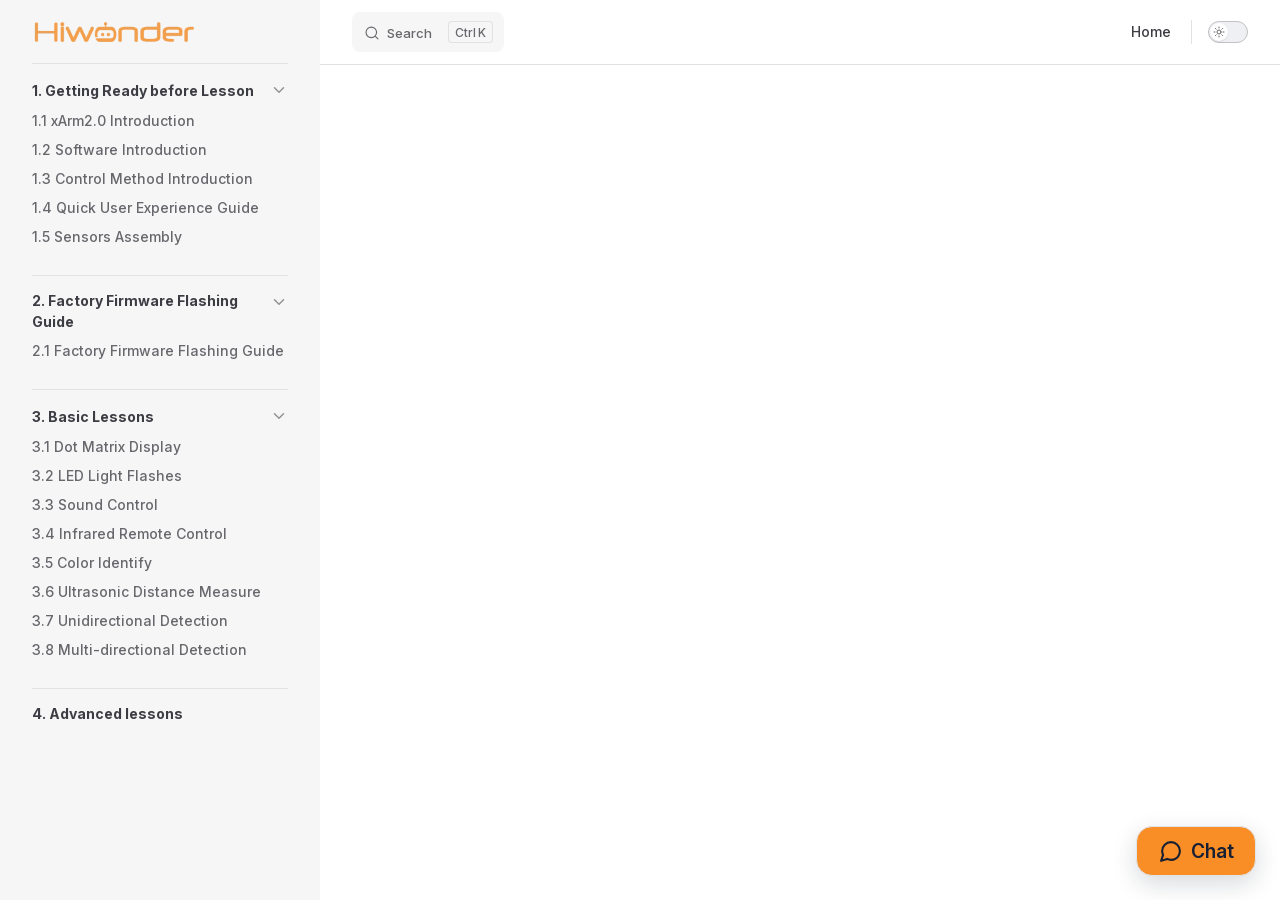
==== commit 693319a7: "内容修改" ====
--- a/projects/xArm2.0/en/latest/docs/index.html
+++ b/projects/xArm2.0/en/latest/docs/index.html
@@ -6,21 +6,21 @@
     <title>xArm2.0 Documentation</title>
     <meta name="description" content="xArm2.0 documentation">
     <meta name="generator" content="VitePress v1.6.4">
-    <link rel="preload stylesheet" href="/projects/xArm2.0/en/latest/assets/style.Cu2hW9E7.css" as="style">
+    <link rel="preload stylesheet" href="/projects/xArm2.0/en/latest/assets/style.DNlHbwTM.css" as="style">
     <link rel="preload stylesheet" href="/projects/xArm2.0/en/latest/vp-icons.css" as="style">
     
-    <script type="module" src="/projects/xArm2.0/en/latest/assets/app.CcgEd8X5.js"></script>
+    <script type="module" src="/projects/xArm2.0/en/latest/assets/app.tYv4FdQT.js"></script>
     <link rel="preload" href="/projects/xArm2.0/en/latest/assets/inter-roman-latin.Di8DUHzh.woff2" as="font" type="font/woff2" crossorigin="">
-    <link rel="modulepreload" href="/projects/xArm2.0/en/latest/assets/chunks/theme.D435c37b.js">
-    <link rel="modulepreload" href="/projects/xArm2.0/en/latest/assets/chunks/framework.C0xqv-W7.js">
-    <link rel="modulepreload" href="/projects/xArm2.0/en/latest/assets/docs_index.md.DIyb0yAv.lean.js">
+    <link rel="modulepreload" href="/projects/xArm2.0/en/latest/assets/chunks/theme.DL3PxXcY.js">
+    <link rel="modulepreload" href="/projects/xArm2.0/en/latest/assets/chunks/framework.zCF58AAw.js">
+    <link rel="modulepreload" href="/projects/xArm2.0/en/latest/assets/docs_index.md.BNwnHNYL.lean.js">
     <link rel="icon" href="/projects/xArm2.0/en/latest/favicon.ico">
     <script id="check-dark-mode">(()=>{const e=localStorage.getItem("vitepress-theme-appearance")||"auto",a=window.matchMedia("(prefers-color-scheme: dark)").matches;(!e||e==="auto"?a:e==="dark")&&document.documentElement.classList.add("dark")})();</script>
     <script id="check-mac-os">document.documentElement.classList.toggle("mac",/Mac|iPhone|iPod|iPad/i.test(navigator.platform));</script>
   </head>
   <body>
-    <div id="app"><!--[--><div class="Layout" data-v-5d98c3a5><!--[--><!--]--><!--[--><span tabindex="-1" data-v-0b0ada53></span><a href="#VPContent" class="VPSkipLink visually-hidden" data-v-0b0ada53>Skip to content</a><!--]--><!----><header class="VPNav" data-v-5d98c3a5 data-v-ae24b3ad><div class="VPNavBar" data-v-ae24b3ad data-v-6aa21345><div class="wrapper" data-v-6aa21345><div class="container" data-v-6aa21345><div class="title" data-v-6aa21345><div class="VPNavBarTitle has-sidebar" data-v-6aa21345 data-v-1168a8e4><a class="title" href="/projects/xArm2.0/en/latest/" data-v-1168a8e4><!--[--><!--]--><!--[--><img class="VPImage logo" src="/projects/xArm2.0/en/latest/e-logo.webp" alt data-v-8426fc1a><!--]--><!----><!--[--><!--]--></a></div></div><div class="content" data-v-6aa21345><div class="content-body" data-v-6aa21345><!--[--><!--]--><div class="VPNavBarSearch search" data-v-6aa21345><!--[--><!----><div id="local-search"><button type="button" class="DocSearch DocSearch-Button" aria-label="Search"><span class="DocSearch-Button-Container"><span class="vp-icon DocSearch-Search-Icon"></span><span class="DocSearch-Button-Placeholder">Search</span></span><span class="DocSearch-Button-Keys"><kbd class="DocSearch-Button-Key"></kbd><kbd class="DocSearch-Button-Key">K</kbd></span></button></div><!--]--></div><nav aria-labelledby="main-nav-aria-label" class="VPNavBarMenu menu" data-v-6aa21345 data-v-dc692963><span id="main-nav-aria-label" class="visually-hidden" data-v-dc692963> Main Navigation </span><!--[--><!--[--><a class="VPLink link vp-external-link-icon VPNavBarMenuLink" href="https://www.hiwonder.net/" target="_self" rel="noreferrer" tabindex="0" data-v-dc692963 data-v-e56f3d57><!--[--><span data-v-e56f3d57>Home</span><!--]--></a><!--]--><!--]--></nav><!----><div class="VPNavBarAppearance appearance" data-v-6aa21345 data-v-6c893767><button class="VPSwitch VPSwitchAppearance" type="button" role="switch" title aria-checked="false" data-v-6c893767 data-v-5337faa4 data-v-1d5665e3><span class="check" data-v-1d5665e3><span class="icon" data-v-1d5665e3><!--[--><span class="vpi-sun sun" data-v-5337faa4></span><span class="vpi-moon moon" data-v-5337faa4></span><!--]--></span></span></button></div><!----><div class="VPFlyout VPNavBarExtra extra" data-v-6aa21345 data-v-bb2aa2f0 data-v-cf11d7a2><button type="button" class="button" aria-haspopup="true" aria-expanded="false" aria-label="extra navigation" data-v-cf11d7a2><span class="vpi-more-horizontal icon" data-v-cf11d7a2></span></button><div class="menu" data-v-cf11d7a2><div class="VPMenu" data-v-cf11d7a2 data-v-b98bc113><!----><!--[--><!--[--><!----><div class="group" data-v-bb2aa2f0><div class="item appearance" data-v-bb2aa2f0><p class="label" data-v-bb2aa2f0>Appearance</p><div class="appearance-action" data-v-bb2aa2f0><button class="VPSwitch VPSwitchAppearance" type="button" role="switch" title aria-checked="false" data-v-bb2aa2f0 data-v-5337faa4 data-v-1d5665e3><span class="check" data-v-1d5665e3><span class="icon" data-v-1d5665e3><!--[--><span class="vpi-sun sun" data-v-5337faa4></span><span class="vpi-moon moon" data-v-5337faa4></span><!--]--></span></span></button></div></div></div><!----><!--]--><!--]--></div></div></div><!--[--><!--]--><button type="button" class="VPNavBarHamburger hamburger" aria-label="mobile navigation" aria-expanded="false" aria-controls="VPNavScreen" data-v-6aa21345 data-v-e5dd9c1c><span class="container" data-v-e5dd9c1c><span class="top" data-v-e5dd9c1c></span><span class="middle" data-v-e5dd9c1c></span><span class="bottom" data-v-e5dd9c1c></span></span></button></div></div></div></div><div class="divider" data-v-6aa21345><div class="divider-line" data-v-6aa21345></div></div></div><!----></header><div class="VPLocalNav has-sidebar empty" data-v-5d98c3a5 data-v-a6f0e41e><div class="container" data-v-a6f0e41e><button class="menu" aria-expanded="false" aria-controls="VPSidebarNav" data-v-a6f0e41e><span class="vpi-align-left menu-icon" data-v-a6f0e41e></span><span class="menu-text" data-v-a6f0e41e>Menu</span></button><div class="VPLocalNavOutlineDropdown" style="--vp-vh:0px;" data-v-a6f0e41e data-v-8a42e2b4><button data-v-8a42e2b4>Return to top</button><!----></div></div></div><aside class="VPSidebar" data-v-5d98c3a5 data-v-319d5ca6><div class="curtain" data-v-319d5ca6></div><nav class="nav" id="VPSidebarNav" aria-labelledby="sidebar-aria-label" tabindex="-1" data-v-319d5ca6><span class="visually-hidden" id="sidebar-aria-label" data-v-319d5ca6> Sidebar Navigation </span><!--[--><!--]--><!--[--><div class="no-transition group" data-v-c40bc020><section class="VPSidebarItem level-0 collapsible is-link" data-v-c40bc020 data-v-b3fd67f8><div class="item" tabindex="0" data-v-b3fd67f8><div class="indicator" data-v-b3fd67f8></div><a class="VPLink link link" href="/projects/xArm2.0/en/latest/docs/1.Getting%20Ready%20before%20Lesson.html" data-v-b3fd67f8><!--[--><h2 class="text" data-v-b3fd67f8>1. Getting Ready before Lesson</h2><!--]--></a><div class="caret" role="button" aria-label="toggle section" tabindex="0" data-v-b3fd67f8><span class="vpi-chevron-right caret-icon" data-v-b3fd67f8></span></div></div><div class="items" data-v-b3fd67f8><!--[--><div class="VPSidebarItem level-1 is-link" data-v-b3fd67f8 data-v-b3fd67f8><div class="item" data-v-b3fd67f8><div class="indicator" data-v-b3fd67f8></div><a class="VPLink link link" href="/projects/xArm2.0/en/latest/docs/1.Getting%20Ready%20before%20Lesson.html#_1-1-xarm2-0-introduction" data-v-b3fd67f8><!--[--><p class="text" data-v-b3fd67f8>1.1 xArm2.0 Introduction</p><!--]--></a><!----></div><!----></div><div class="VPSidebarItem level-1 is-link" data-v-b3fd67f8 data-v-b3fd67f8><div class="item" data-v-b3fd67f8><div class="indicator" data-v-b3fd67f8></div><a class="VPLink link link" href="/projects/xArm2.0/en/latest/docs/1.Getting%20Ready%20before%20Lesson.html#_1-2-software-introduction" data-v-b3fd67f8><!--[--><p class="text" data-v-b3fd67f8>1.2 Software Introduction</p><!--]--></a><!----></div><!----></div><div class="VPSidebarItem level-1 is-link" data-v-b3fd67f8 data-v-b3fd67f8><div class="item" data-v-b3fd67f8><div class="indicator" data-v-b3fd67f8></div><a class="VPLink link link" href="/projects/xArm2.0/en/latest/docs/1.Getting%20Ready%20before%20Lesson.html#_1-3-control-method-introduction" data-v-b3fd67f8><!--[--><p class="text" data-v-b3fd67f8>1.3 Control Method Introduction</p><!--]--></a><!----></div><!----></div><div class="VPSidebarItem level-1 is-link" data-v-b3fd67f8 data-v-b3fd67f8><div class="item" data-v-b3fd67f8><div class="indicator" data-v-b3fd67f8></div><a class="VPLink link link" href="/projects/xArm2.0/en/latest/docs/1.Getting%20Ready%20before%20Lesson.html#_1-4-quick-user-experience-guide" data-v-b3fd67f8><!--[--><p class="text" data-v-b3fd67f8>1.4 Quick User Experience Guide</p><!--]--></a><!----></div><!----></div><div class="VPSidebarItem level-1 is-link" data-v-b3fd67f8 data-v-b3fd67f8><div class="item" data-v-b3fd67f8><div class="indicator" data-v-b3fd67f8></div><a class="VPLink link link" href="/projects/xArm2.0/en/latest/docs/1.Getting%20Ready%20before%20Lesson.html#_1-5-sensors-assembly" data-v-b3fd67f8><!--[--><p class="text" data-v-b3fd67f8>1.5 Sensors Assembly</p><!--]--></a><!----></div><!----></div><!--]--></div></section></div><div class="no-transition group" data-v-c40bc020><section class="VPSidebarItem level-0 collapsible is-link" data-v-c40bc020 data-v-b3fd67f8><div class="item" tabindex="0" data-v-b3fd67f8><div class="indicator" data-v-b3fd67f8></div><a class="VPLink link link" href="/projects/xArm2.0/en/latest/docs/2.Factory%20Firmware%20Flashing%20Guide.html" data-v-b3fd67f8><!--[--><h2 class="text" data-v-b3fd67f8>2. Factory Firmware Flashing Guide</h2><!--]--></a><div class="caret" role="button" aria-label="toggle section" tabindex="0" data-v-b3fd67f8><span class="vpi-chevron-right caret-icon" data-v-b3fd67f8></span></div></div><div class="items" data-v-b3fd67f8><!--[--><div class="VPSidebarItem level-1 is-link" data-v-b3fd67f8 data-v-b3fd67f8><div class="item" data-v-b3fd67f8><div class="indicator" data-v-b3fd67f8></div><a class="VPLink link link" href="/projects/xArm2.0/en/latest/docs/2.Factory%20Firmware%20Flashing%20Guide.html#_2-1-factory-firmware-flashing-guide" data-v-b3fd67f8><!--[--><p class="text" data-v-b3fd67f8>2.1 Factory Firmware Flashing Guide</p><!--]--></a><!----></div><!----></div><!--]--></div></section></div><div class="no-transition group" data-v-c40bc020><section class="VPSidebarItem level-0 collapsible is-link" data-v-c40bc020 data-v-b3fd67f8><div class="item" tabindex="0" data-v-b3fd67f8><div class="indicator" data-v-b3fd67f8></div><a class="VPLink link link" href="/projects/xArm2.0/en/latest/docs/3.Basic%20Lessons.html" data-v-b3fd67f8><!--[--><h2 class="text" data-v-b3fd67f8>3. Basic Lessons</h2><!--]--></a><div class="caret" role="button" aria-label="toggle section" tabindex="0" data-v-b3fd67f8><span class="vpi-chevron-right caret-icon" data-v-b3fd67f8></span></div></div><div class="items" data-v-b3fd67f8><!--[--><div class="VPSidebarItem level-1 is-link" data-v-b3fd67f8 data-v-b3fd67f8><div class="item" data-v-b3fd67f8><div class="indicator" data-v-b3fd67f8></div><a class="VPLink link link" href="/projects/xArm2.0/en/latest/docs/3.Basic%20Lessons.html#_3-1-dot-matrix-display" data-v-b3fd67f8><!--[--><p class="text" data-v-b3fd67f8>3.1 Dot Matrix Display</p><!--]--></a><!----></div><!----></div><div class="VPSidebarItem level-1 is-link" data-v-b3fd67f8 data-v-b3fd67f8><div class="item" data-v-b3fd67f8><div class="indicator" data-v-b3fd67f8></div><a class="VPLink link link" href="/projects/xArm2.0/en/latest/docs/3.Basic%20Lessons.html#_3-2-led-light-flashes" data-v-b3fd67f8><!--[--><p class="text" data-v-b3fd67f8>3.2 LED Light Flashes</p><!--]--></a><!----></div><!----></div><div class="VPSidebarItem level-1 is-link" data-v-b3fd67f8 data-v-b3fd67f8><div class="item" data-v-b3fd67f8><div class="indicator" data-v-b3fd67f8></div><a class="VPLink link link" href="/projects/xArm2.0/en/latest/docs/3.Basic%20Lessons.html#_3-3-sound-control" data-v-b3fd67f8><!--[--><p class="text" data-v-b3fd67f8>3.3 Sound Control</p><!--]--></a><!----></div><!----></div><div class="VPSidebarItem level-1 is-link" data-v-b3fd67f8 data-v-b3fd67f8><div class="item" data-v-b3fd67f8><div class="indicator" data-v-b3fd67f8></div><a class="VPLink link link" href="/projects/xArm2.0/en/latest/docs/3.Basic%20Lessons.html#_3-4-infrared-remote-control" data-v-b3fd67f8><!--[--><p class="text" data-v-b3fd67f8>3.4 Infrared Remote Control</p><!--]--></a><!----></div><!----></div><div class="VPSidebarItem level-1 is-link" data-v-b3fd67f8 data-v-b3fd67f8><div class="item" data-v-b3fd67f8><div class="indicator" data-v-b3fd67f8></div><a class="VPLink link link" href="/projects/xArm2.0/en/latest/docs/3.Basic%20Lessons.html#_3-5-color-identify" data-v-b3fd67f8><!--[--><p class="text" data-v-b3fd67f8>3.5 Color Identify</p><!--]--></a><!----></div><!----></div><div class="VPSidebarItem level-1 is-link" data-v-b3fd67f8 data-v-b3fd67f8><div class="item" data-v-b3fd67f8><div class="indicator" data-v-b3fd67f8></div><a class="VPLink link link" href="/projects/xArm2.0/en/latest/docs/3.Basic%20Lessons.html#_3-6-ultrasonic-distance-measure" data-v-b3fd67f8><!--[--><p class="text" data-v-b3fd67f8>3.6 Ultrasonic Distance Measure</p><!--]--></a><!----></div><!----></div><div class="VPSidebarItem level-1 is-link" data-v-b3fd67f8 data-v-b3fd67f8><div class="item" data-v-b3fd67f8><div class="indicator" data-v-b3fd67f8></div><a class="VPLink link link" href="/projects/xArm2.0/en/latest/docs/3.Basic%20Lessons.html#_3-7-unidirectional-detection" data-v-b3fd67f8><!--[--><p class="text" data-v-b3fd67f8>3.7 Unidirectional Detection</p><!--]--></a><!----></div><!----></div><div class="VPSidebarItem level-1 is-link" data-v-b3fd67f8 data-v-b3fd67f8><div class="item" data-v-b3fd67f8><div class="indicator" data-v-b3fd67f8></div><a class="VPLink link link" href="/projects/xArm2.0/en/latest/docs/3.Basic%20Lessons.html#_3-8-multi-directional-detection" data-v-b3fd67f8><!--[--><p class="text" data-v-b3fd67f8>3.8 Multi-directional Detection</p><!--]--></a><!----></div><!----></div><!--]--></div></section></div><div class="no-transition group" data-v-c40bc020><div class="VPSidebarItem level-0 collapsible is-link" data-v-c40bc020 data-v-b3fd67f8><div class="item" tabindex="0" data-v-b3fd67f8><div class="indicator" data-v-b3fd67f8></div><a class="VPLink link link" href="/projects/xArm2.0/en/latest/docs/4.Advanced%20lessons.html" data-v-b3fd67f8><!--[--><p class="text" data-v-b3fd67f8>4. Advanced lessons</p><!--]--></a><!----></div><!----></div></div><!--]--><!--[--><!--]--></nav></aside><div class="VPContent has-sidebar" id="VPContent" data-v-5d98c3a5 data-v-1428d186><page-redirect data-v-1428d186></page-redirect></div><!----><!--[--><!--]--></div><!--[--><!----><!--]--><!----><!--]--></div>
-    <script>window.__VP_HASH_MAP__=JSON.parse("{\"docs_1.getting ready before lesson.md\":\"CLU_YXTp\",\"docs_2.factory firmware flashing guide.md\":\"CTK3kszi\",\"docs_3.basic lessons.md\":\"sxBydnlW\",\"docs_4.advanced lessons.md\":\"Da3JoUrF\",\"docs_index.md\":\"DIyb0yAv\",\"index.md\":\"jgvTxNX1\"}");window.__VP_SITE_DATA__=JSON.parse("{\"lang\":\"en-US\",\"dir\":\"ltr\",\"title\":\"xArm2.0 Documentation\",\"description\":\"xArm2.0 documentation\",\"base\":\"/projects/xArm2.0/en/latest/\",\"head\":[],\"router\":{\"prefetchLinks\":true},\"appearance\":true,\"themeConfig\":{\"siteTitle\":false,\"logo\":\"/e-logo.webp\",\"outline\":[2,3],\"search\":{\"provider\":\"local\",\"options\":{\"translations\":{\"button\":{\"buttonText\":\"Search\",\"buttonAriaLabel\":\"Search\"},\"modal\":{\"searchBox\":{\"resetButtonTitle\":\"Clear search query\",\"resetButtonAriaLabel\":\"Clear search query\",\"cancelButtonText\":\"Cancel\",\"cancelButtonAriaLabel\":\"Cancel\"},\"startScreen\":{\"recentSearchTitle\":\"Recent Searches\",\"noRecentSearchText\":\"No recent searches\",\"suggestedQueryTitle\":\"Suggested Queries\"},\"noResultsScreen\":{\"noResultsText\":\"No results found for\",\"suggestedQueryText\":\"You can try searching for\",\"reportMissingResultsText\":\"Have any queries?\",\"reportMissingResultsLinkText\":\"Report here\"},\"footer\":{\"selectText\":\"to select\",\"navigateText\":\"to navigate\",\"closeText\":\"to close\"}}}}},\"nav\":[{\"text\":\"Home\",\"link\":\"https://www.hiwonder.net/\",\"target\":\"_self\"}],\"sidebar\":[{\"text\":\"1. Getting Ready before Lesson\",\"link\":\"/docs/1.Getting%20Ready%20before%20Lesson.html\",\"collapsed\":false,\"items\":[{\"text\":\"1.1 xArm2.0 Introduction\",\"link\":\"/docs/1.Getting%20Ready%20before%20Lesson.html#_1-1-xarm2-0-introduction\"},{\"text\":\"1.2 Software Introduction\",\"link\":\"/docs/1.Getting%20Ready%20before%20Lesson.html#_1-2-software-introduction\"},{\"text\":\"1.3 Control Method Introduction\",\"link\":\"/docs/1.Getting%20Ready%20before%20Lesson.html#_1-3-control-method-introduction\"},{\"text\":\"1.4 Quick User Experience Guide\",\"link\":\"/docs/1.Getting%20Ready%20before%20Lesson.html#_1-4-quick-user-experience-guide\"},{\"text\":\"1.5 Sensors Assembly\",\"link\":\"/docs/1.Getting%20Ready%20before%20Lesson.html#_1-5-sensors-assembly\"}]},{\"text\":\"2. Factory Firmware Flashing Guide\",\"link\":\"/docs/2.Factory%20Firmware%20Flashing%20Guide.html\",\"collapsed\":false,\"items\":[{\"text\":\"2.1 Factory Firmware Flashing Guide\",\"link\":\"/docs/2.Factory%20Firmware%20Flashing%20Guide.html#_2-1-factory-firmware-flashing-guide\"}]},{\"text\":\"3. Basic Lessons\",\"link\":\"/docs/3.Basic%20Lessons.html\",\"collapsed\":false,\"items\":[{\"text\":\"3.1 Dot Matrix Display\",\"link\":\"/docs/3.Basic%20Lessons.html#_3-1-dot-matrix-display\"},{\"text\":\"3.2 LED Light Flashes\",\"link\":\"/docs/3.Basic%20Lessons.html#_3-2-led-light-flashes\"},{\"text\":\"3.3 Sound Control\",\"link\":\"/docs/3.Basic%20Lessons.html#_3-3-sound-control\"},{\"text\":\"3.4 Infrared Remote Control\",\"link\":\"/docs/3.Basic%20Lessons.html#_3-4-infrared-remote-control\"},{\"text\":\"3.5 Color Identify\",\"link\":\"/docs/3.Basic%20Lessons.html#_3-5-color-identify\"},{\"text\":\"3.6 Ultrasonic Distance Measure\",\"link\":\"/docs/3.Basic%20Lessons.html#_3-6-ultrasonic-distance-measure\"},{\"text\":\"3.7 Unidirectional Detection\",\"link\":\"/docs/3.Basic%20Lessons.html#_3-7-unidirectional-detection\"},{\"text\":\"3.8 Multi-directional Detection\",\"link\":\"/docs/3.Basic%20Lessons.html#_3-8-multi-directional-detection\"}]},{\"text\":\"4. Advanced lessons\",\"link\":\"/docs/4.Advanced%20lessons.html\",\"collapsed\":false,\"items\":[]}]},\"locales\":{},\"scrollOffset\":134,\"cleanUrls\":false}");</script>
+    <div id="app"><!--[--><div class="Layout" data-v-5d98c3a5><!--[--><!--]--><!--[--><span tabindex="-1" data-v-0b0ada53></span><a href="#VPContent" class="VPSkipLink visually-hidden" data-v-0b0ada53>Skip to content</a><!--]--><!----><header class="VPNav" data-v-5d98c3a5 data-v-ae24b3ad><div class="VPNavBar" data-v-ae24b3ad data-v-6aa21345><div class="wrapper" data-v-6aa21345><div class="container" data-v-6aa21345><div class="title" data-v-6aa21345><div class="VPNavBarTitle has-sidebar" data-v-6aa21345 data-v-1168a8e4><a class="title" href="/projects/xArm2.0/en/latest/" data-v-1168a8e4><!--[--><!--]--><!--[--><img class="VPImage logo" src="/projects/xArm2.0/en/latest/e-logo.webp" alt data-v-8426fc1a><!--]--><!----><!--[--><!--]--></a></div></div><div class="content" data-v-6aa21345><div class="content-body" data-v-6aa21345><!--[--><!--]--><div class="VPNavBarSearch search" data-v-6aa21345><!--[--><!----><div id="local-search"><button type="button" class="DocSearch DocSearch-Button" aria-label="Search"><span class="DocSearch-Button-Container"><span class="vp-icon DocSearch-Search-Icon"></span><span class="DocSearch-Button-Placeholder">Search</span></span><span class="DocSearch-Button-Keys"><kbd class="DocSearch-Button-Key"></kbd><kbd class="DocSearch-Button-Key">K</kbd></span></button></div><!--]--></div><nav aria-labelledby="main-nav-aria-label" class="VPNavBarMenu menu" data-v-6aa21345 data-v-dc692963><span id="main-nav-aria-label" class="visually-hidden" data-v-dc692963> Main Navigation </span><!--[--><!--[--><a class="VPLink link vp-external-link-icon VPNavBarMenuLink" href="https://www.hiwonder.net/" target="_self" rel="noreferrer" tabindex="0" data-v-dc692963 data-v-e56f3d57><!--[--><span data-v-e56f3d57>Home</span><!--]--></a><!--]--><!--]--></nav><!----><div class="VPNavBarAppearance appearance" data-v-6aa21345 data-v-6c893767><button class="VPSwitch VPSwitchAppearance" type="button" role="switch" title aria-checked="false" data-v-6c893767 data-v-5337faa4 data-v-1d5665e3><span class="check" data-v-1d5665e3><span class="icon" data-v-1d5665e3><!--[--><span class="vpi-sun sun" data-v-5337faa4></span><span class="vpi-moon moon" data-v-5337faa4></span><!--]--></span></span></button></div><!----><div class="VPFlyout VPNavBarExtra extra" data-v-6aa21345 data-v-bb2aa2f0 data-v-cf11d7a2><button type="button" class="button" aria-haspopup="true" aria-expanded="false" aria-label="extra navigation" data-v-cf11d7a2><span class="vpi-more-horizontal icon" data-v-cf11d7a2></span></button><div class="menu" data-v-cf11d7a2><div class="VPMenu" data-v-cf11d7a2 data-v-b98bc113><!----><!--[--><!--[--><!----><div class="group" data-v-bb2aa2f0><div class="item appearance" data-v-bb2aa2f0><p class="label" data-v-bb2aa2f0>Appearance</p><div class="appearance-action" data-v-bb2aa2f0><button class="VPSwitch VPSwitchAppearance" type="button" role="switch" title aria-checked="false" data-v-bb2aa2f0 data-v-5337faa4 data-v-1d5665e3><span class="check" data-v-1d5665e3><span class="icon" data-v-1d5665e3><!--[--><span class="vpi-sun sun" data-v-5337faa4></span><span class="vpi-moon moon" data-v-5337faa4></span><!--]--></span></span></button></div></div></div><!----><!--]--><!--]--></div></div></div><!--[--><!--]--><button type="button" class="VPNavBarHamburger hamburger" aria-label="mobile navigation" aria-expanded="false" aria-controls="VPNavScreen" data-v-6aa21345 data-v-e5dd9c1c><span class="container" data-v-e5dd9c1c><span class="top" data-v-e5dd9c1c></span><span class="middle" data-v-e5dd9c1c></span><span class="bottom" data-v-e5dd9c1c></span></span></button></div></div></div></div><div class="divider" data-v-6aa21345><div class="divider-line" data-v-6aa21345></div></div></div><!----></header><div class="VPLocalNav has-sidebar empty" data-v-5d98c3a5 data-v-a6f0e41e><div class="container" data-v-a6f0e41e><button class="menu" aria-expanded="false" aria-controls="VPSidebarNav" data-v-a6f0e41e><span class="vpi-align-left menu-icon" data-v-a6f0e41e></span><span class="menu-text" data-v-a6f0e41e>Menu</span></button><div class="VPLocalNavOutlineDropdown" style="--vp-vh:0px;" data-v-a6f0e41e data-v-8a42e2b4><button data-v-8a42e2b4>Return to top</button><!----></div></div></div><aside class="VPSidebar" data-v-5d98c3a5 data-v-319d5ca6><div class="curtain" data-v-319d5ca6></div><nav class="nav" id="VPSidebarNav" aria-labelledby="sidebar-aria-label" tabindex="-1" data-v-319d5ca6><span class="visually-hidden" id="sidebar-aria-label" data-v-319d5ca6> Sidebar Navigation </span><!--[--><!--]--><!--[--><div class="no-transition group" data-v-c40bc020><section class="VPSidebarItem level-0 collapsible is-link" data-v-c40bc020 data-v-b3fd67f8><div class="item" tabindex="0" data-v-b3fd67f8><div class="indicator" data-v-b3fd67f8></div><a class="VPLink link link" href="/projects/xArm2.0/en/latest/docs/1.Getting%20Ready%20before%20Lesson.html" data-v-b3fd67f8><!--[--><h2 class="text" data-v-b3fd67f8>1. Getting Ready before Lesson</h2><!--]--></a><div class="caret" role="button" aria-label="toggle section" tabindex="0" data-v-b3fd67f8><span class="vpi-chevron-right caret-icon" data-v-b3fd67f8></span></div></div><div class="items" data-v-b3fd67f8><!--[--><div class="VPSidebarItem level-1 is-link" data-v-b3fd67f8 data-v-b3fd67f8><div class="item" data-v-b3fd67f8><div class="indicator" data-v-b3fd67f8></div><a class="VPLink link link" href="/projects/xArm2.0/en/latest/docs/1.Getting%20Ready%20before%20Lesson.html#_1-1-xarm2-0-introduction" data-v-b3fd67f8><!--[--><p class="text" data-v-b3fd67f8>1.1 xArm2.0 Introduction</p><!--]--></a><!----></div><!----></div><div class="VPSidebarItem level-1 is-link" data-v-b3fd67f8 data-v-b3fd67f8><div class="item" data-v-b3fd67f8><div class="indicator" data-v-b3fd67f8></div><a class="VPLink link link" href="/projects/xArm2.0/en/latest/docs/1.Getting%20Ready%20before%20Lesson.html#_1-2-software-introduction" data-v-b3fd67f8><!--[--><p class="text" data-v-b3fd67f8>1.2 Software Introduction</p><!--]--></a><!----></div><!----></div><div class="VPSidebarItem level-1 is-link" data-v-b3fd67f8 data-v-b3fd67f8><div class="item" data-v-b3fd67f8><div class="indicator" data-v-b3fd67f8></div><a class="VPLink link link" href="/projects/xArm2.0/en/latest/docs/1.Getting%20Ready%20before%20Lesson.html#_1-3-control-method-introduction" data-v-b3fd67f8><!--[--><p class="text" data-v-b3fd67f8>1.3 Control Method Introduction</p><!--]--></a><!----></div><!----></div><div class="VPSidebarItem level-1 is-link" data-v-b3fd67f8 data-v-b3fd67f8><div class="item" data-v-b3fd67f8><div class="indicator" data-v-b3fd67f8></div><a class="VPLink link link" href="/projects/xArm2.0/en/latest/docs/1.Getting%20Ready%20before%20Lesson.html#_1-4-quick-user-experience-guide" data-v-b3fd67f8><!--[--><p class="text" data-v-b3fd67f8>1.4 Quick User Experience Guide</p><!--]--></a><!----></div><!----></div><div class="VPSidebarItem level-1 is-link" data-v-b3fd67f8 data-v-b3fd67f8><div class="item" data-v-b3fd67f8><div class="indicator" data-v-b3fd67f8></div><a class="VPLink link link" href="/projects/xArm2.0/en/latest/docs/1.Getting%20Ready%20before%20Lesson.html#_1-5-sensors-assembly" data-v-b3fd67f8><!--[--><p class="text" data-v-b3fd67f8>1.5 Sensors Assembly</p><!--]--></a><!----></div><!----></div><!--]--></div></section></div><div class="no-transition group" data-v-c40bc020><section class="VPSidebarItem level-0 collapsible is-link" data-v-c40bc020 data-v-b3fd67f8><div class="item" tabindex="0" data-v-b3fd67f8><div class="indicator" data-v-b3fd67f8></div><a class="VPLink link link" href="/projects/xArm2.0/en/latest/docs/2.Factory%20Firmware%20Flashing%20Guide.html" data-v-b3fd67f8><!--[--><h2 class="text" data-v-b3fd67f8>2. Factory Firmware Flashing Guide</h2><!--]--></a><div class="caret" role="button" aria-label="toggle section" tabindex="0" data-v-b3fd67f8><span class="vpi-chevron-right caret-icon" data-v-b3fd67f8></span></div></div><div class="items" data-v-b3fd67f8><!--[--><div class="VPSidebarItem level-1 is-link" data-v-b3fd67f8 data-v-b3fd67f8><div class="item" data-v-b3fd67f8><div class="indicator" data-v-b3fd67f8></div><a class="VPLink link link" href="/projects/xArm2.0/en/latest/docs/2.Factory%20Firmware%20Flashing%20Guide.html#_2-1-factory-firmware-flashing-guide" data-v-b3fd67f8><!--[--><p class="text" data-v-b3fd67f8>2.1 Factory Firmware Flashing Guide</p><!--]--></a><!----></div><!----></div><!--]--></div></section></div><div class="no-transition group" data-v-c40bc020><section class="VPSidebarItem level-0 collapsible is-link" data-v-c40bc020 data-v-b3fd67f8><div class="item" tabindex="0" data-v-b3fd67f8><div class="indicator" data-v-b3fd67f8></div><a class="VPLink link link" href="/projects/xArm2.0/en/latest/docs/3.Basic%20Lessons.html" data-v-b3fd67f8><!--[--><h2 class="text" data-v-b3fd67f8>3. Basic Lessons</h2><!--]--></a><div class="caret" role="button" aria-label="toggle section" tabindex="0" data-v-b3fd67f8><span class="vpi-chevron-right caret-icon" data-v-b3fd67f8></span></div></div><div class="items" data-v-b3fd67f8><!--[--><div class="VPSidebarItem level-1 is-link" data-v-b3fd67f8 data-v-b3fd67f8><div class="item" data-v-b3fd67f8><div class="indicator" data-v-b3fd67f8></div><a class="VPLink link link" href="/projects/xArm2.0/en/latest/docs/3.Basic%20Lessons.html#_3-1-dot-matrix-display" data-v-b3fd67f8><!--[--><p class="text" data-v-b3fd67f8>3.1 Dot Matrix Display</p><!--]--></a><!----></div><!----></div><div class="VPSidebarItem level-1 is-link" data-v-b3fd67f8 data-v-b3fd67f8><div class="item" data-v-b3fd67f8><div class="indicator" data-v-b3fd67f8></div><a class="VPLink link link" href="/projects/xArm2.0/en/latest/docs/3.Basic%20Lessons.html#_3-2-led-light-flashes" data-v-b3fd67f8><!--[--><p class="text" data-v-b3fd67f8>3.2 LED Light Flashes</p><!--]--></a><!----></div><!----></div><div class="VPSidebarItem level-1 is-link" data-v-b3fd67f8 data-v-b3fd67f8><div class="item" data-v-b3fd67f8><div class="indicator" data-v-b3fd67f8></div><a class="VPLink link link" href="/projects/xArm2.0/en/latest/docs/3.Basic%20Lessons.html#_3-3-sound-control" data-v-b3fd67f8><!--[--><p class="text" data-v-b3fd67f8>3.3 Sound Control</p><!--]--></a><!----></div><!----></div><div class="VPSidebarItem level-1 is-link" data-v-b3fd67f8 data-v-b3fd67f8><div class="item" data-v-b3fd67f8><div class="indicator" data-v-b3fd67f8></div><a class="VPLink link link" href="/projects/xArm2.0/en/latest/docs/3.Basic%20Lessons.html#_3-4-infrared-remote-control" data-v-b3fd67f8><!--[--><p class="text" data-v-b3fd67f8>3.4 Infrared Remote Control</p><!--]--></a><!----></div><!----></div><div class="VPSidebarItem level-1 is-link" data-v-b3fd67f8 data-v-b3fd67f8><div class="item" data-v-b3fd67f8><div class="indicator" data-v-b3fd67f8></div><a class="VPLink link link" href="/projects/xArm2.0/en/latest/docs/3.Basic%20Lessons.html#_3-5-color-identify" data-v-b3fd67f8><!--[--><p class="text" data-v-b3fd67f8>3.5 Color Identify</p><!--]--></a><!----></div><!----></div><div class="VPSidebarItem level-1 is-link" data-v-b3fd67f8 data-v-b3fd67f8><div class="item" data-v-b3fd67f8><div class="indicator" data-v-b3fd67f8></div><a class="VPLink link link" href="/projects/xArm2.0/en/latest/docs/3.Basic%20Lessons.html#_3-6-ultrasonic-distance-measure" data-v-b3fd67f8><!--[--><p class="text" data-v-b3fd67f8>3.6 Ultrasonic Distance Measure</p><!--]--></a><!----></div><!----></div><div class="VPSidebarItem level-1 is-link" data-v-b3fd67f8 data-v-b3fd67f8><div class="item" data-v-b3fd67f8><div class="indicator" data-v-b3fd67f8></div><a class="VPLink link link" href="/projects/xArm2.0/en/latest/docs/3.Basic%20Lessons.html#_3-7-unidirectional-detection" data-v-b3fd67f8><!--[--><p class="text" data-v-b3fd67f8>3.7 Unidirectional Detection</p><!--]--></a><!----></div><!----></div><div class="VPSidebarItem level-1 is-link" data-v-b3fd67f8 data-v-b3fd67f8><div class="item" data-v-b3fd67f8><div class="indicator" data-v-b3fd67f8></div><a class="VPLink link link" href="/projects/xArm2.0/en/latest/docs/3.Basic%20Lessons.html#_3-8-multi-directional-detection" data-v-b3fd67f8><!--[--><p class="text" data-v-b3fd67f8>3.8 Multi-directional Detection</p><!--]--></a><!----></div><!----></div><!--]--></div></section></div><div class="no-transition group" data-v-c40bc020><div class="VPSidebarItem level-0 collapsible is-link" data-v-c40bc020 data-v-b3fd67f8><div class="item" tabindex="0" data-v-b3fd67f8><div class="indicator" data-v-b3fd67f8></div><a class="VPLink link link" href="/projects/xArm2.0/en/latest/docs/4.Advanced%20lessons.html" data-v-b3fd67f8><!--[--><p class="text" data-v-b3fd67f8>4. Advanced lessons</p><!--]--></a><!----></div><!----></div></div><!--]--><!--[--><!--]--></nav></aside><div class="VPContent has-sidebar" id="VPContent" data-v-5d98c3a5 data-v-1428d186><page-redirect data-v-1428d186></page-redirect></div><!----><!--[--><!--]--></div><!--[--><!----><!--]--><!----><div class="feedback-widget"><!----><button class="feedback-widget__trigger" type="button" aria-expanded="false" aria-label="Open feedback form"><span class="feedback-widget__icon" aria-hidden="true"><svg viewBox="0 0 24 24" focusable="false"><path d="M21 11.5a8.4 8.4 0 0 1-.9 3.8 8.5 8.5 0 0 1-7.6 4.7 8.4 8.4 0 0 1-3.8-.9L3 21l1.9-5.7A8.4 8.4 0 0 1 4 11.5 8.5 8.5 0 0 1 12.5 3 8.5 8.5 0 0 1 21 11.5Z"></path></svg></span><span>Chat</span></button></div><!--]--></div>
+    <script>window.__VP_HASH_MAP__=JSON.parse("{\"docs_1.getting ready before lesson.md\":\"CQqT0OrH\",\"docs_2.factory firmware flashing guide.md\":\"CGsZNLU7\",\"docs_3.basic lessons.md\":\"BZ-HVS-l\",\"docs_4.advanced lessons.md\":\"Ch2PuNwg\",\"docs_index.md\":\"BNwnHNYL\",\"index.md\":\"DnYd5pod\"}");window.__VP_SITE_DATA__=JSON.parse("{\"lang\":\"en-US\",\"dir\":\"ltr\",\"title\":\"xArm2.0 Documentation\",\"description\":\"xArm2.0 documentation\",\"base\":\"/projects/xArm2.0/en/latest/\",\"head\":[],\"router\":{\"prefetchLinks\":true},\"appearance\":true,\"themeConfig\":{\"siteTitle\":false,\"logo\":\"/e-logo.webp\",\"outline\":[2,3],\"search\":{\"provider\":\"local\",\"options\":{\"translations\":{\"button\":{\"buttonText\":\"Search\",\"buttonAriaLabel\":\"Search\"},\"modal\":{\"searchBox\":{\"resetButtonTitle\":\"Clear search query\",\"resetButtonAriaLabel\":\"Clear search query\",\"cancelButtonText\":\"Cancel\",\"cancelButtonAriaLabel\":\"Cancel\"},\"startScreen\":{\"recentSearchTitle\":\"Recent Searches\",\"noRecentSearchText\":\"No recent searches\",\"suggestedQueryTitle\":\"Suggested Queries\"},\"noResultsScreen\":{\"noResultsText\":\"No results found for\",\"suggestedQueryText\":\"You can try searching for\",\"reportMissingResultsText\":\"Have any queries?\",\"reportMissingResultsLinkText\":\"Report here\"},\"footer\":{\"selectText\":\"to select\",\"navigateText\":\"to navigate\",\"closeText\":\"to close\"}}}}},\"nav\":[{\"text\":\"Home\",\"link\":\"https://www.hiwonder.net/\",\"target\":\"_self\"}],\"sidebar\":[{\"text\":\"1. Getting Ready before Lesson\",\"link\":\"/docs/1.Getting%20Ready%20before%20Lesson.html\",\"collapsed\":false,\"items\":[{\"text\":\"1.1 xArm2.0 Introduction\",\"link\":\"/docs/1.Getting%20Ready%20before%20Lesson.html#_1-1-xarm2-0-introduction\"},{\"text\":\"1.2 Software Introduction\",\"link\":\"/docs/1.Getting%20Ready%20before%20Lesson.html#_1-2-software-introduction\"},{\"text\":\"1.3 Control Method Introduction\",\"link\":\"/docs/1.Getting%20Ready%20before%20Lesson.html#_1-3-control-method-introduction\"},{\"text\":\"1.4 Quick User Experience Guide\",\"link\":\"/docs/1.Getting%20Ready%20before%20Lesson.html#_1-4-quick-user-experience-guide\"},{\"text\":\"1.5 Sensors Assembly\",\"link\":\"/docs/1.Getting%20Ready%20before%20Lesson.html#_1-5-sensors-assembly\"}]},{\"text\":\"2. Factory Firmware Flashing Guide\",\"link\":\"/docs/2.Factory%20Firmware%20Flashing%20Guide.html\",\"collapsed\":false,\"items\":[{\"text\":\"2.1 Factory Firmware Flashing Guide\",\"link\":\"/docs/2.Factory%20Firmware%20Flashing%20Guide.html#_2-1-factory-firmware-flashing-guide\"}]},{\"text\":\"3. Basic Lessons\",\"link\":\"/docs/3.Basic%20Lessons.html\",\"collapsed\":false,\"items\":[{\"text\":\"3.1 Dot Matrix Display\",\"link\":\"/docs/3.Basic%20Lessons.html#_3-1-dot-matrix-display\"},{\"text\":\"3.2 LED Light Flashes\",\"link\":\"/docs/3.Basic%20Lessons.html#_3-2-led-light-flashes\"},{\"text\":\"3.3 Sound Control\",\"link\":\"/docs/3.Basic%20Lessons.html#_3-3-sound-control\"},{\"text\":\"3.4 Infrared Remote Control\",\"link\":\"/docs/3.Basic%20Lessons.html#_3-4-infrared-remote-control\"},{\"text\":\"3.5 Color Identify\",\"link\":\"/docs/3.Basic%20Lessons.html#_3-5-color-identify\"},{\"text\":\"3.6 Ultrasonic Distance Measure\",\"link\":\"/docs/3.Basic%20Lessons.html#_3-6-ultrasonic-distance-measure\"},{\"text\":\"3.7 Unidirectional Detection\",\"link\":\"/docs/3.Basic%20Lessons.html#_3-7-unidirectional-detection\"},{\"text\":\"3.8 Multi-directional Detection\",\"link\":\"/docs/3.Basic%20Lessons.html#_3-8-multi-directional-detection\"}]},{\"text\":\"4. Advanced lessons\",\"link\":\"/docs/4.Advanced%20lessons.html\",\"collapsed\":false,\"items\":[]}]},\"locales\":{},\"scrollOffset\":134,\"cleanUrls\":false}");</script>
     
   </body>
 </html>
--- a/projects/xArm2.0/en/latest/assets/style.DNlHbwTM.css
+++ b/projects/xArm2.0/en/latest/assets/style.DNlHbwTM.css
@@ -0,0 +1,6009 @@
+
+
+@font-face {
+  font-family: Inter;
+  font-style: normal;
+  font-weight: 100 900;
+  font-display: swap;
+  src: url('/projects/xArm2.0/en/latest/assets/inter-roman-cyrillic-ext.BBPuwvHQ.woff2') format('woff2');
+  unicode-range: U+0460-052F, U+1C80-1C88, U+20B4, U+2DE0-2DFF, U+A640-A69F,
+    U+FE2E-FE2F;
+}
+
+@font-face {
+  font-family: Inter;
+  font-style: normal;
+  font-weight: 100 900;
+  font-display: swap;
+  src: url('/projects/xArm2.0/en/latest/assets/inter-roman-cyrillic.C5lxZ8CY.woff2') format('woff2');
+  unicode-range: U+0301, U+0400-045F, U+0490-0491, U+04B0-04B1, U+2116;
+}
+
+@font-face {
+  font-family: Inter;
+  font-style: normal;
+  font-weight: 100 900;
+  font-display: swap;
+  src: url('/projects/xArm2.0/en/latest/assets/inter-roman-greek-ext.CqjqNYQ-.woff2') format('woff2');
+  unicode-range: U+1F00-1FFF;
+}
+
+@font-face {
+  font-family: Inter;
+  font-style: normal;
+  font-weight: 100 900;
+  font-display: swap;
+  src: url('/projects/xArm2.0/en/latest/assets/inter-roman-greek.BBVDIX6e.woff2') format('woff2');
+  unicode-range: U+0370-0377, U+037A-037F, U+0384-038A, U+038C, U+038E-03A1,
+    U+03A3-03FF;
+}
+
+@font-face {
+  font-family: Inter;
+  font-style: normal;
+  font-weight: 100 900;
+  font-display: swap;
+  src: url('/projects/xArm2.0/en/latest/assets/inter-roman-vietnamese.BjW4sHH5.woff2') format('woff2');
+  unicode-range: U+0102-0103, U+0110-0111, U+0128-0129, U+0168-0169,
+    U+01A0-01A1, U+01AF-01B0, U+0300-0301, U+0303-0304, U+0308-0309, U+0323,
+    U+0329, U+1EA0-1EF9, U+20AB;
+}
+
+@font-face {
+  font-family: Inter;
+  font-style: normal;
+  font-weight: 100 900;
+  font-display: swap;
+  src: url('/projects/xArm2.0/en/latest/assets/inter-roman-latin-ext.4ZJIpNVo.woff2') format('woff2');
+  unicode-range: U+0100-02AF, U+0304, U+0308, U+0329, U+1E00-1E9F, U+1EF2-1EFF,
+    U+2020, U+20A0-20AB, U+20AD-20C0, U+2113, U+2C60-2C7F, U+A720-A7FF;
+}
+
+@font-face {
+  font-family: Inter;
+  font-style: normal;
+  font-weight: 100 900;
+  font-display: swap;
+  src: url('/projects/xArm2.0/en/latest/assets/inter-roman-latin.Di8DUHzh.woff2') format('woff2');
+  unicode-range: U+0000-00FF, U+0131, U+0152-0153, U+02BB-02BC, U+02C6, U+02DA,
+    U+02DC, U+0304, U+0308, U+0329, U+2000-206F, U+2074, U+20AC, U+2122, U+2191,
+    U+2193, U+2212, U+2215, U+FEFF, U+FFFD;
+}
+
+@font-face {
+  font-family: Inter;
+  font-style: italic;
+  font-weight: 100 900;
+  font-display: swap;
+  src: url('/projects/xArm2.0/en/latest/assets/inter-italic-cyrillic-ext.r48I6akx.woff2') format('woff2');
+  unicode-range: U+0460-052F, U+1C80-1C88, U+20B4, U+2DE0-2DFF, U+A640-A69F,
+    U+FE2E-FE2F;
+}
+
+@font-face {
+  font-family: Inter;
+  font-style: italic;
+  font-weight: 100 900;
+  font-display: swap;
+  src: url('/projects/xArm2.0/en/latest/assets/inter-italic-cyrillic.By2_1cv3.woff2') format('woff2');
+  unicode-range: U+0301, U+0400-045F, U+0490-0491, U+04B0-04B1, U+2116;
+}
+
+@font-face {
+  font-family: Inter;
+  font-style: italic;
+  font-weight: 100 900;
+  font-display: swap;
+  src: url('/projects/xArm2.0/en/latest/assets/inter-italic-greek-ext.1u6EdAuj.woff2') format('woff2');
+  unicode-range: U+1F00-1FFF;
+}
+
+@font-face {
+  font-family: Inter;
+  font-style: italic;
+  font-weight: 100 900;
+  font-display: swap;
+  src: url('/projects/xArm2.0/en/latest/assets/inter-italic-greek.DJ8dCoTZ.woff2') format('woff2');
+  unicode-range: U+0370-0377, U+037A-037F, U+0384-038A, U+038C, U+038E-03A1,
+    U+03A3-03FF;
+}
+
+@font-face {
+  font-family: Inter;
+  font-style: italic;
+  font-weight: 100 900;
+  font-display: swap;
+  src: url('/projects/xArm2.0/en/latest/assets/inter-italic-vietnamese.BSbpV94h.woff2') format('woff2');
+  unicode-range: U+0102-0103, U+0110-0111, U+0128-0129, U+0168-0169,
+    U+01A0-01A1, U+01AF-01B0, U+0300-0301, U+0303-0304, U+0308-0309, U+0323,
+    U+0329, U+1EA0-1EF9, U+20AB;
+}
+
+@font-face {
+  font-family: Inter;
+  font-style: italic;
+  font-weight: 100 900;
+  font-display: swap;
+  src: url('/projects/xArm2.0/en/latest/assets/inter-italic-latin-ext.CN1xVJS-.woff2') format('woff2');
+  unicode-range: U+0100-02AF, U+0304, U+0308, U+0329, U+1E00-1E9F, U+1EF2-1EFF,
+    U+2020, U+20A0-20AB, U+20AD-20C0, U+2113, U+2C60-2C7F, U+A720-A7FF;
+}
+
+@font-face {
+  font-family: Inter;
+  font-style: italic;
+  font-weight: 100 900;
+  font-display: swap;
+  src: url('/projects/xArm2.0/en/latest/assets/inter-italic-latin.C2AdPX0b.woff2') format('woff2');
+  unicode-range: U+0000-00FF, U+0131, U+0152-0153, U+02BB-02BC, U+02C6, U+02DA,
+    U+02DC, U+0304, U+0308, U+0329, U+2000-206F, U+2074, U+20AC, U+2122, U+2191,
+    U+2193, U+2212, U+2215, U+FEFF, U+FFFD;
+}
+
+@font-face {
+  font-family: 'Punctuation SC';
+  font-weight: 400;
+  src: local('PingFang SC Regular'), local('Noto Sans CJK SC'),
+    local('Microsoft YaHei');
+  unicode-range: U+201C, U+201D, U+2018, U+2019, U+2E3A, U+2014, U+2013, U+2026,
+    U+00B7, U+007E, U+002F;
+}
+
+@font-face {
+  font-family: 'Punctuation SC';
+  font-weight: 500;
+  src: local('PingFang SC Medium'), local('Noto Sans CJK SC'),
+    local('Microsoft YaHei');
+  unicode-range: U+201C, U+201D, U+2018, U+2019, U+2E3A, U+2014, U+2013, U+2026,
+    U+00B7, U+007E, U+002F;
+}
+
+@font-face {
+  font-family: 'Punctuation SC';
+  font-weight: 600;
+  src: local('PingFang SC Semibold'), local('Noto Sans CJK SC Bold'),
+    local('Microsoft YaHei Bold');
+  unicode-range: U+201C, U+201D, U+2018, U+2019, U+2E3A, U+2014, U+2013, U+2026,
+    U+00B7, U+007E, U+002F;
+}
+
+@font-face {
+  font-family: 'Punctuation SC';
+  font-weight: 700;
+  src: local('PingFang SC Semibold'), local('Noto Sans CJK SC Bold'),
+    local('Microsoft YaHei Bold');
+  unicode-range: U+201C, U+201D, U+2018, U+2019, U+2E3A, U+2014, U+2013, U+2026,
+    U+00B7, U+007E, U+002F;
+}
+
+/* Generate the subsetted fonts using: `pyftsubset <file>.woff2 --unicodes="<range>" --output-file="inter-<style>-<subset>.woff2" --flavor=woff2` */
+/**
+ * Colors: Solid
+ * -------------------------------------------------------------------------- */
+
+:root {
+  --vp-c-white: #ffffff;
+  --vp-c-black: #000000;
+
+  --vp-c-neutral: var(--vp-c-black);
+  --vp-c-neutral-inverse: var(--vp-c-white);
+}
+
+.dark {
+  --vp-c-neutral: var(--vp-c-white);
+  --vp-c-neutral-inverse: var(--vp-c-black);
+}
+
+/**
+ * Colors: Palette
+ *
+ * The primitive colors used for accent colors. These colors are referenced
+ * by functional colors such as "Text", "Background", or "Brand".
+ *
+ * Each colors have exact same color scale system with 3 levels of solid
+ * colors with different brightness, and 1 soft color.
+ *
+ * - `XXX-1`: The most solid color used mainly for colored text. It must
+ *   satisfy the contrast ratio against when used on top of `XXX-soft`.
+ *
+ * - `XXX-2`: The color used mainly for hover state of the button.
+ *
+ * - `XXX-3`: The color for solid background, such as bg color of the button.
+ *    It must satisfy the contrast ratio with pure white (#ffffff) text on
+ *    top of it.
+ *
+ * - `XXX-soft`: The color used for subtle background such as custom container
+ *    or badges. It must satisfy the contrast ratio when putting `XXX-1` colors
+ *    on top of it.
+ *
+ *    The soft color must be semi transparent alpha channel. This is crucial
+ *    because it allows adding multiple "soft" colors on top of each other
+ *    to create a accent, such as when having inline code block inside
+ *    custom containers.
+ * -------------------------------------------------------------------------- */
+
+:root {
+  --vp-c-gray-1: #dddde3;
+  --vp-c-gray-2: #e4e4e9;
+  --vp-c-gray-3: #ebebef;
+  --vp-c-gray-soft: rgba(142, 150, 170, 0.14);
+
+  --vp-c-indigo-1: #3451b2;
+  --vp-c-indigo-2: #3a5ccc;
+  --vp-c-indigo-3: #5672cd;
+  --vp-c-indigo-soft: rgba(100, 108, 255, 0.14);
+
+  --vp-c-purple-1: #6f42c1;
+  --vp-c-purple-2: #7e4cc9;
+  --vp-c-purple-3: #8e5cd9;
+  --vp-c-purple-soft: rgba(159, 122, 234, 0.14);
+
+  --vp-c-green-1: #18794e;
+  --vp-c-green-2: #299764;
+  --vp-c-green-3: #30a46c;
+  --vp-c-green-soft: rgba(16, 185, 129, 0.14);
+
+  --vp-c-yellow-1: #915930;
+  --vp-c-yellow-2: #946300;
+  --vp-c-yellow-3: #9f6a00;
+  --vp-c-yellow-soft: rgba(234, 179, 8, 0.14);
+
+  --vp-c-red-1: #b8272c;
+  --vp-c-red-2: #d5393e;
+  --vp-c-red-3: #e0575b;
+  --vp-c-red-soft: rgba(244, 63, 94, 0.14);
+
+  --vp-c-sponsor: #db2777;
+}
+
+.dark {
+  --vp-c-gray-1: #515c67;
+  --vp-c-gray-2: #414853;
+  --vp-c-gray-3: #32363f;
+  --vp-c-gray-soft: rgba(101, 117, 133, 0.16);
+
+  --vp-c-indigo-1: #a8b1ff;
+  --vp-c-indigo-2: #5c73e7;
+  --vp-c-indigo-3: #3e63dd;
+  --vp-c-indigo-soft: rgba(100, 108, 255, 0.16);
+
+  --vp-c-purple-1: #c8abfa;
+  --vp-c-purple-2: #a879e6;
+  --vp-c-purple-3: #8e5cd9;
+  --vp-c-purple-soft: rgba(159, 122, 234, 0.16);
+
+  --vp-c-green-1: #3dd68c;
+  --vp-c-green-2: #30a46c;
+  --vp-c-green-3: #298459;
+  --vp-c-green-soft: rgba(16, 185, 129, 0.16);
+
+  --vp-c-yellow-1: #f9b44e;
+  --vp-c-yellow-2: #da8b17;
+  --vp-c-yellow-3: #a46a0a;
+  --vp-c-yellow-soft: rgba(234, 179, 8, 0.16);
+
+  --vp-c-red-1: #f66f81;
+  --vp-c-red-2: #f14158;
+  --vp-c-red-3: #b62a3c;
+  --vp-c-red-soft: rgba(244, 63, 94, 0.16);
+}
+
+/**
+ * Colors: Background
+ *
+ * - `bg`: The bg color used for main screen.
+ *
+ * - `bg-alt`: The alternative bg color used in places such as "sidebar",
+ *   or "code block".
+ *
+ * - `bg-elv`: The elevated bg color. This is used at parts where it "floats",
+ *   such as "dialog".
+ *
+ * - `bg-soft`: The bg color to slightly distinguish some components from
+ *   the page. Used for things like "carbon ads" or "table".
+ * -------------------------------------------------------------------------- */
+
+:root {
+  --vp-c-bg: #ffffff;
+  --vp-c-bg-alt: #f6f6f7;
+  --vp-c-bg-elv: #ffffff;
+  --vp-c-bg-soft: #f6f6f7;
+}
+
+.dark {
+  --vp-c-bg: #1b1b1f;
+  --vp-c-bg-alt: #161618;
+  --vp-c-bg-elv: #202127;
+  --vp-c-bg-soft: #202127;
+}
+
+/**
+ * Colors: Borders
+ *
+ * - `divider`: This is used for separators. This is used to divide sections
+ *   within the same components, such as having separator on "h2" heading.
+ *
+ * - `border`: This is designed for borders on interactive components.
+ *   For example this should be used for a button outline.
+ *
+ * - `gutter`: This is used to divide components in the page. For example
+ *   the header and the lest of the page.
+ * -------------------------------------------------------------------------- */
+
+:root {
+  --vp-c-border: #c2c2c4;
+  --vp-c-divider: #e2e2e3;
+  --vp-c-gutter: #e2e2e3;
+}
+
+.dark {
+  --vp-c-border: #3c3f44;
+  --vp-c-divider: #2e2e32;
+  --vp-c-gutter: #000000;
+}
+
+/**
+ * Colors: Text
+ *
+ * - `text-1`: Used for primary text.
+ *
+ * - `text-2`: Used for muted texts, such as "inactive menu" or "info texts".
+ *
+ * - `text-3`: Used for subtle texts, such as "placeholders" or "caret icon".
+ * -------------------------------------------------------------------------- */
+
+:root {
+  --vp-c-text-1: #3c3c43;
+  --vp-c-text-2: #67676c;
+  --vp-c-text-3: #929295;
+}
+
+.dark {
+  --vp-c-text-1: #dfdfd6;
+  --vp-c-text-2: #98989f;
+  --vp-c-text-3: #6a6a71;
+}
+
+/**
+ * Colors: Function
+ *
+ * - `default`: The color used purely for subtle indication without any
+ *   special meanings attached to it such as bg color for menu hover state.
+ *
+ * - `brand`: Used for primary brand colors, such as link text, button with
+ *   brand theme, etc.
+ *
+ * - `tip`: Used to indicate useful information. The default theme uses the
+ *   brand color for this by default.
+ *
+ * - `warning`: Used to indicate warning to the users. Used in custom
+ *   container, badges, etc.
+ *
+ * - `danger`: Used to show error, or dangerous message to the users. Used
+ *   in custom container, badges, etc.
+ *
+ * To understand the scaling system, refer to "Colors: Palette" section.
+ * -------------------------------------------------------------------------- */
+
+:root {
+  --vp-c-default-1: var(--vp-c-gray-1);
+  --vp-c-default-2: var(--vp-c-gray-2);
+  --vp-c-default-3: var(--vp-c-gray-3);
+  --vp-c-default-soft: var(--vp-c-gray-soft);
+
+  --vp-c-brand-1: var(--vp-c-indigo-1);
+  --vp-c-brand-2: var(--vp-c-indigo-2);
+  --vp-c-brand-3: var(--vp-c-indigo-3);
+  --vp-c-brand-soft: var(--vp-c-indigo-soft);
+
+  /* DEPRECATED: Use `--vp-c-brand-1` instead. */
+  --vp-c-brand: var(--vp-c-brand-1);
+
+  --vp-c-tip-1: var(--vp-c-brand-1);
+  --vp-c-tip-2: var(--vp-c-brand-2);
+  --vp-c-tip-3: var(--vp-c-brand-3);
+  --vp-c-tip-soft: var(--vp-c-brand-soft);
+
+  --vp-c-note-1: var(--vp-c-brand-1);
+  --vp-c-note-2: var(--vp-c-brand-2);
+  --vp-c-note-3: var(--vp-c-brand-3);
+  --vp-c-note-soft: var(--vp-c-brand-soft);
+
+  --vp-c-success-1: var(--vp-c-green-1);
+  --vp-c-success-2: var(--vp-c-green-2);
+  --vp-c-success-3: var(--vp-c-green-3);
+  --vp-c-success-soft: var(--vp-c-green-soft);
+
+  --vp-c-important-1: var(--vp-c-purple-1);
+  --vp-c-important-2: var(--vp-c-purple-2);
+  --vp-c-important-3: var(--vp-c-purple-3);
+  --vp-c-important-soft: var(--vp-c-purple-soft);
+
+  --vp-c-warning-1: var(--vp-c-yellow-1);
+  --vp-c-warning-2: var(--vp-c-yellow-2);
+  --vp-c-warning-3: var(--vp-c-yellow-3);
+  --vp-c-warning-soft: var(--vp-c-yellow-soft);
+
+  --vp-c-danger-1: var(--vp-c-red-1);
+  --vp-c-danger-2: var(--vp-c-red-2);
+  --vp-c-danger-3: var(--vp-c-red-3);
+  --vp-c-danger-soft: var(--vp-c-red-soft);
+
+  --vp-c-caution-1: var(--vp-c-red-1);
+  --vp-c-caution-2: var(--vp-c-red-2);
+  --vp-c-caution-3: var(--vp-c-red-3);
+  --vp-c-caution-soft: var(--vp-c-red-soft);
+}
+
+/**
+ * Typography
+ * -------------------------------------------------------------------------- */
+
+:root {
+  --vp-font-family-base: 'Inter', ui-sans-serif, system-ui, sans-serif,
+    'Apple Color Emoji', 'Segoe UI Emoji', 'Segoe UI Symbol', 'Noto Color Emoji';
+  --vp-font-family-mono: ui-monospace, 'Menlo', 'Monaco', 'Consolas',
+    'Liberation Mono', 'Courier New', monospace;
+  font-optical-sizing: auto;
+}
+
+:root:where(:lang(zh)) {
+  --vp-font-family-base: 'Punctuation SC', 'Inter', ui-sans-serif, system-ui,
+    sans-serif, 'Apple Color Emoji', 'Segoe UI Emoji', 'Segoe UI Symbol',
+    'Noto Color Emoji';
+}
+
+/**
+ * Shadows
+ * -------------------------------------------------------------------------- */
+
+:root {
+  --vp-shadow-1: 0 1px 2px rgba(0, 0, 0, 0.04), 0 1px 2px rgba(0, 0, 0, 0.06);
+  --vp-shadow-2: 0 3px 12px rgba(0, 0, 0, 0.07), 0 1px 4px rgba(0, 0, 0, 0.07);
+  --vp-shadow-3: 0 12px 32px rgba(0, 0, 0, 0.1), 0 2px 6px rgba(0, 0, 0, 0.08);
+  --vp-shadow-4: 0 14px 44px rgba(0, 0, 0, 0.12), 0 3px 9px rgba(0, 0, 0, 0.12);
+  --vp-shadow-5: 0 18px 56px rgba(0, 0, 0, 0.16), 0 4px 12px rgba(0, 0, 0, 0.16);
+}
+
+/**
+ * Z-indexes
+ * -------------------------------------------------------------------------- */
+
+:root {
+  --vp-z-index-footer: 10;
+  --vp-z-index-local-nav: 20;
+  --vp-z-index-nav: 30;
+  --vp-z-index-layout-top: 40;
+  --vp-z-index-backdrop: 50;
+  --vp-z-index-sidebar: 60;
+}
+
+@media (min-width: 960px) {
+  :root {
+    --vp-z-index-sidebar: 25;
+  }
+}
+
+/**
+ * Layouts
+ * -------------------------------------------------------------------------- */
+
+:root {
+  --vp-layout-max-width: 1440px;
+}
+
+/**
+ * Component: Header Anchor
+ * -------------------------------------------------------------------------- */
+
+:root {
+  --vp-header-anchor-symbol: '#';
+}
+
+/**
+ * Component: Code
+ * -------------------------------------------------------------------------- */
+
+:root {
+  --vp-code-line-height: 1.7;
+  --vp-code-font-size: 0.875em;
+  --vp-code-color: var(--vp-c-brand-1);
+  --vp-code-link-color: var(--vp-c-brand-1);
+  --vp-code-link-hover-color: var(--vp-c-brand-2);
+  --vp-code-bg: var(--vp-c-default-soft);
+
+  --vp-code-block-color: var(--vp-c-text-2);
+  --vp-code-block-bg: var(--vp-c-bg-alt);
+  --vp-code-block-divider-color: var(--vp-c-gutter);
+
+  --vp-code-lang-color: var(--vp-c-text-3);
+
+  --vp-code-line-highlight-color: var(--vp-c-default-soft);
+  --vp-code-line-number-color: var(--vp-c-text-3);
+
+  --vp-code-line-diff-add-color: var(--vp-c-success-soft);
+  --vp-code-line-diff-add-symbol-color: var(--vp-c-success-1);
+
+  --vp-code-line-diff-remove-color: var(--vp-c-danger-soft);
+  --vp-code-line-diff-remove-symbol-color: var(--vp-c-danger-1);
+
+  --vp-code-line-warning-color: var(--vp-c-warning-soft);
+  --vp-code-line-error-color: var(--vp-c-danger-soft);
+
+  --vp-code-copy-code-border-color: var(--vp-c-divider);
+  --vp-code-copy-code-bg: var(--vp-c-bg-soft);
+  --vp-code-copy-code-hover-border-color: var(--vp-c-divider);
+  --vp-code-copy-code-hover-bg: var(--vp-c-bg);
+  --vp-code-copy-code-active-text: var(--vp-c-text-2);
+  --vp-code-copy-copied-text-content: 'Copied';
+
+  --vp-code-tab-divider: var(--vp-code-block-divider-color);
+  --vp-code-tab-text-color: var(--vp-c-text-2);
+  --vp-code-tab-bg: var(--vp-code-block-bg);
+  --vp-code-tab-hover-text-color: var(--vp-c-text-1);
+  --vp-code-tab-active-text-color: var(--vp-c-text-1);
+  --vp-code-tab-active-bar-color: var(--vp-c-brand-1);
+}
+
+:lang(es),
+:lang(pt) {
+  --vp-code-copy-copied-text-content: 'Copiado';
+}
+:lang(fa) {
+  --vp-code-copy-copied-text-content: 'کپی شد';
+}
+:lang(ko) {
+  --vp-code-copy-copied-text-content: '복사됨';
+}
+:lang(ru) {
+  --vp-code-copy-copied-text-content: 'Скопировано';
+}
+:lang(zh) {
+  --vp-code-copy-copied-text-content: '已复制';
+}
+
+/**
+ * Component: Button
+ * -------------------------------------------------------------------------- */
+
+:root {
+  --vp-button-brand-border: transparent;
+  --vp-button-brand-text: var(--vp-c-white);
+  --vp-button-brand-bg: var(--vp-c-brand-3);
+  --vp-button-brand-hover-border: transparent;
+  --vp-button-brand-hover-text: var(--vp-c-white);
+  --vp-button-brand-hover-bg: var(--vp-c-brand-2);
+  --vp-button-brand-active-border: transparent;
+  --vp-button-brand-active-text: var(--vp-c-white);
+  --vp-button-brand-active-bg: var(--vp-c-brand-1);
+
+  --vp-button-alt-border: transparent;
+  --vp-button-alt-text: var(--vp-c-text-1);
+  --vp-button-alt-bg: var(--vp-c-default-3);
+  --vp-button-alt-hover-border: transparent;
+  --vp-button-alt-hover-text: var(--vp-c-text-1);
+  --vp-button-alt-hover-bg: var(--vp-c-default-2);
+  --vp-button-alt-active-border: transparent;
+  --vp-button-alt-active-text: var(--vp-c-text-1);
+  --vp-button-alt-active-bg: var(--vp-c-default-1);
+
+  --vp-button-sponsor-border: var(--vp-c-text-2);
+  --vp-button-sponsor-text: var(--vp-c-text-2);
+  --vp-button-sponsor-bg: transparent;
+  --vp-button-sponsor-hover-border: var(--vp-c-sponsor);
+  --vp-button-sponsor-hover-text: var(--vp-c-sponsor);
+  --vp-button-sponsor-hover-bg: transparent;
+  --vp-button-sponsor-active-border: var(--vp-c-sponsor);
+  --vp-button-sponsor-active-text: var(--vp-c-sponsor);
+  --vp-button-sponsor-active-bg: transparent;
+}
+
+/**
+ * Component: Custom Block
+ * -------------------------------------------------------------------------- */
+
+:root {
+  --vp-custom-block-font-size: 14px;
+  --vp-custom-block-code-font-size: 13px;
+
+  --vp-custom-block-info-border: transparent;
+  --vp-custom-block-info-text: var(--vp-c-text-1);
+  --vp-custom-block-info-bg: var(--vp-c-default-soft);
+  --vp-custom-block-info-code-bg: var(--vp-c-default-soft);
+
+  --vp-custom-block-note-border: transparent;
+  --vp-custom-block-note-text: var(--vp-c-text-1);
+  --vp-custom-block-note-bg: var(--vp-c-default-soft);
+  --vp-custom-block-note-code-bg: var(--vp-c-default-soft);
+
+  --vp-custom-block-tip-border: transparent;
+  --vp-custom-block-tip-text: var(--vp-c-text-1);
+  --vp-custom-block-tip-bg: var(--vp-c-tip-soft);
+  --vp-custom-block-tip-code-bg: var(--vp-c-tip-soft);
+
+  --vp-custom-block-important-border: transparent;
+  --vp-custom-block-important-text: var(--vp-c-text-1);
+  --vp-custom-block-important-bg: var(--vp-c-important-soft);
+  --vp-custom-block-important-code-bg: var(--vp-c-important-soft);
+
+  --vp-custom-block-warning-border: transparent;
+  --vp-custom-block-warning-text: var(--vp-c-text-1);
+  --vp-custom-block-warning-bg: var(--vp-c-warning-soft);
+  --vp-custom-block-warning-code-bg: var(--vp-c-warning-soft);
+
+  --vp-custom-block-danger-border: transparent;
+  --vp-custom-block-danger-text: var(--vp-c-text-1);
+  --vp-custom-block-danger-bg: var(--vp-c-danger-soft);
+  --vp-custom-block-danger-code-bg: var(--vp-c-danger-soft);
+
+  --vp-custom-block-caution-border: transparent;
+  --vp-custom-block-caution-text: var(--vp-c-text-1);
+  --vp-custom-block-caution-bg: var(--vp-c-caution-soft);
+  --vp-custom-block-caution-code-bg: var(--vp-c-caution-soft);
+
+  --vp-custom-block-details-border: var(--vp-custom-block-info-border);
+  --vp-custom-block-details-text: var(--vp-custom-block-info-text);
+  --vp-custom-block-details-bg: var(--vp-custom-block-info-bg);
+  --vp-custom-block-details-code-bg: var(--vp-custom-block-info-code-bg);
+}
+
+/**
+ * Component: Input
+ * -------------------------------------------------------------------------- */
+
+:root {
+  --vp-input-border-color: var(--vp-c-border);
+  --vp-input-bg-color: var(--vp-c-bg-alt);
+
+  --vp-input-switch-bg-color: var(--vp-c-default-soft);
+}
+
+/**
+ * Component: Nav
+ * -------------------------------------------------------------------------- */
+
+:root {
+  --vp-nav-height: 64px;
+  --vp-nav-bg-color: var(--vp-c-bg);
+  --vp-nav-screen-bg-color: var(--vp-c-bg);
+  --vp-nav-logo-height: 24px;
+}
+
+.hide-nav {
+  --vp-nav-height: 0px;
+}
+
+.hide-nav .VPSidebar {
+  --vp-nav-height: 22px;
+}
+
+/**
+ * Component: Local Nav
+ * -------------------------------------------------------------------------- */
+
+:root {
+  --vp-local-nav-bg-color: var(--vp-c-bg);
+}
+
+/**
+ * Component: Sidebar
+ * -------------------------------------------------------------------------- */
+
+:root {
+  --vp-sidebar-width: 272px;
+  --vp-sidebar-bg-color: var(--vp-c-bg-alt);
+}
+
+/**
+ * Colors Backdrop
+ * -------------------------------------------------------------------------- */
+
+:root {
+  --vp-backdrop-bg-color: rgba(0, 0, 0, 0.6);
+}
+
+/**
+ * Component: Home
+ * -------------------------------------------------------------------------- */
+
+:root {
+  --vp-home-hero-name-color: var(--vp-c-brand-1);
+  --vp-home-hero-name-background: transparent;
+
+  --vp-home-hero-image-background-image: none;
+  --vp-home-hero-image-filter: none;
+}
+
+/**
+ * Component: Badge
+ * -------------------------------------------------------------------------- */
+
+:root {
+  --vp-badge-info-border: transparent;
+  --vp-badge-info-text: var(--vp-c-text-2);
+  --vp-badge-info-bg: var(--vp-c-default-soft);
+
+  --vp-badge-tip-border: transparent;
+  --vp-badge-tip-text: var(--vp-c-tip-1);
+  --vp-badge-tip-bg: var(--vp-c-tip-soft);
+
+  --vp-badge-warning-border: transparent;
+  --vp-badge-warning-text: var(--vp-c-warning-1);
+  --vp-badge-warning-bg: var(--vp-c-warning-soft);
+
+  --vp-badge-danger-border: transparent;
+  --vp-badge-danger-text: var(--vp-c-danger-1);
+  --vp-badge-danger-bg: var(--vp-c-danger-soft);
+}
+
+/**
+ * Component: Carbon Ads
+ * -------------------------------------------------------------------------- */
+
+:root {
+  --vp-carbon-ads-text-color: var(--vp-c-text-1);
+  --vp-carbon-ads-poweredby-color: var(--vp-c-text-2);
+  --vp-carbon-ads-bg-color: var(--vp-c-bg-soft);
+  --vp-carbon-ads-hover-text-color: var(--vp-c-brand-1);
+  --vp-carbon-ads-hover-poweredby-color: var(--vp-c-text-1);
+}
+
+/**
+  * Component: Local Search
+  * -------------------------------------------------------------------------- */
+
+:root {
+  --vp-local-search-bg: var(--vp-c-bg);
+  --vp-local-search-result-bg: var(--vp-c-bg);
+  --vp-local-search-result-border: var(--vp-c-divider);
+  --vp-local-search-result-selected-bg: var(--vp-c-bg);
+  --vp-local-search-result-selected-border: var(--vp-c-brand-1);
+  --vp-local-search-highlight-bg: var(--vp-c-brand-1);
+  --vp-local-search-highlight-text: var(--vp-c-neutral-inverse);
+}
+@media (prefers-reduced-motion: reduce) {
+  *,
+  ::before,
+  ::after {
+    animation-delay: -1ms !important;
+    animation-duration: 1ms !important;
+    animation-iteration-count: 1 !important;
+    background-attachment: initial !important;
+    scroll-behavior: auto !important;
+    transition-duration: 0s !important;
+    transition-delay: 0s !important;
+  }
+}
+
+*,
+::before,
+::after {
+  box-sizing: border-box;
+}
+
+html {
+  line-height: 1.4;
+  font-size: 16px;
+  -webkit-text-size-adjust: 100%;
+}
+
+html.dark {
+  color-scheme: dark;
+}
+
+body {
+  margin: 0;
+  width: 100%;
+  min-width: 320px;
+  min-height: 100vh;
+  line-height: 24px;
+  font-family: var(--vp-font-family-base);
+  font-size: 16px;
+  font-weight: 400;
+  color: var(--vp-c-text-1);
+  background-color: var(--vp-c-bg);
+  font-synthesis: style;
+  text-rendering: optimizeLegibility;
+  -webkit-font-smoothing: antialiased;
+  -moz-osx-font-smoothing: grayscale;
+}
+
+main {
+  display: block;
+}
+
+h1,
+h2,
+h3,
+h4,
+h5,
+h6 {
+  margin: 0;
+  line-height: 24px;
+  font-size: 16px;
+  font-weight: 400;
+}
+
+p {
+  margin: 0;
+}
+
+strong,
+b {
+  font-weight: 600;
+}
+
+/**
+ * Avoid 300ms click delay on touch devices that support the `touch-action`
+ * CSS property.
+ *
+ * In particular, unlike most other browsers, IE11+Edge on Windows 10 on
+ * touch devices and IE Mobile 10-11 DON'T remove the click delay when
+ * `<meta name="viewport" content="width=device-width">` is present.
+ * However, they DO support removing the click delay via
+ * `touch-action: manipulation`.
+ *
+ * See:
+ * - http://v4-alpha.getbootstrap.com/content/reboot/#click-delay-optimization-for-touch
+ * - http://caniuse.com/#feat=css-touch-action
+ * - http://patrickhlauke.github.io/touch/tests/results/#suppressing-300ms-delay
+ */
+a,
+area,
+button,
+[role='button'],
+input,
+label,
+select,
+summary,
+textarea {
+  touch-action: manipulation;
+}
+
+a {
+  color: inherit;
+  text-decoration: inherit;
+}
+
+ol,
+ul {
+  list-style: none;
+  margin: 0;
+  padding: 0;
+}
+
+blockquote {
+  margin: 0;
+}
+
+pre,
+code,
+kbd,
+samp {
+  font-family: var(--vp-font-family-mono);
+}
+
+img,
+svg,
+video,
+canvas,
+audio,
+iframe,
+embed,
+object {
+  display: block;
+}
+
+figure {
+  margin: 0;
+}
+
+img,
+video {
+  max-width: 100%;
+  height: auto;
+}
+
+button,
+input,
+optgroup,
+select,
+textarea {
+  border: 0;
+  padding: 0;
+  line-height: inherit;
+  color: inherit;
+}
+
+button {
+  padding: 0;
+  font-family: inherit;
+  background-color: transparent;
+  background-image: none;
+}
+
+button:enabled,
+[role='button']:enabled {
+  cursor: pointer;
+}
+
+button:focus,
+button:focus-visible {
+  outline: 1px dotted;
+  outline: 4px auto -webkit-focus-ring-color;
+}
+
+button:focus:not(:focus-visible) {
+  outline: none !important;
+}
+
+input:focus,
+textarea:focus,
+select:focus {
+  outline: none;
+}
+
+table {
+  border-collapse: collapse;
+}
+
+input {
+  background-color: transparent;
+}
+
+input:-ms-input-placeholder,
+textarea:-ms-input-placeholder {
+  color: var(--vp-c-text-3);
+}
+
+input::-ms-input-placeholder,
+textarea::-ms-input-placeholder {
+  color: var(--vp-c-text-3);
+}
+
+input::placeholder,
+textarea::placeholder {
+  color: var(--vp-c-text-3);
+}
+
+input::-webkit-outer-spin-button,
+input::-webkit-inner-spin-button {
+  -webkit-appearance: none;
+  margin: 0;
+}
+
+input[type='number'] {
+  -moz-appearance: textfield;
+}
+
+textarea {
+  resize: vertical;
+}
+
+select {
+  -webkit-appearance: none;
+}
+
+fieldset {
+  margin: 0;
+  padding: 0;
+}
+
+h1,
+h2,
+h3,
+h4,
+h5,
+h6,
+li,
+p {
+  overflow-wrap: break-word;
+}
+
+vite-error-overlay {
+  z-index: 9999;
+}
+
+mjx-container {
+  overflow-x: auto;
+}
+
+mjx-container > svg {
+  display: inline-block;
+  margin: auto;
+}
+[class^='vpi-'],
+[class*=' vpi-'],
+.vp-icon {
+  width: 1em;
+  height: 1em;
+}
+[class^='vpi-'].bg,
+[class*=' vpi-'].bg,
+.vp-icon.bg {
+  background-size: 100% 100%;
+  background-color: transparent;
+}
+[class^='vpi-']:not(.bg),
+[class*=' vpi-']:not(.bg),
+.vp-icon:not(.bg) {
+  -webkit-mask: var(--icon) no-repeat;
+  mask: var(--icon) no-repeat;
+  -webkit-mask-size: 100% 100%;
+  mask-size: 100% 100%;
+  background-color: currentColor;
+  color: inherit;
+}
+
+/* internal icons - used under ISC from https://lucide.dev/ */
+.vpi-align-left {
+  --icon: url("data:image/svg+xml,%3Csvg xmlns='http://www.w3.org/2000/svg' fill='none' stroke='currentColor' stroke-linecap='round' stroke-linejoin='round' stroke-width='2' viewBox='0 0 24 24'%3E%3Cpath d='M21 6H3M15 12H3M17 18H3'/%3E%3C/svg%3E");
+}
+.vpi-arrow-right,
+.vpi-arrow-down,
+.vpi-arrow-left,
+.vpi-arrow-up {
+  --icon: url("data:image/svg+xml,%3Csvg xmlns='http://www.w3.org/2000/svg' fill='none' stroke='currentColor' stroke-linecap='round' stroke-linejoin='round' stroke-width='2' viewBox='0 0 24 24'%3E%3Cpath d='M5 12h14M12 5l7 7-7 7'/%3E%3C/svg%3E");
+}
+.vpi-chevron-right,
+.vpi-chevron-down,
+.vpi-chevron-left,
+.vpi-chevron-up {
+  --icon: url("data:image/svg+xml,%3Csvg xmlns='http://www.w3.org/2000/svg' fill='none' stroke='currentColor' stroke-linecap='round' stroke-linejoin='round' stroke-width='2' viewBox='0 0 24 24'%3E%3Cpath d='m9 18 6-6-6-6'/%3E%3C/svg%3E");
+}
+.vpi-chevron-down,
+.vpi-arrow-down {
+  /*rtl:ignore*/
+  transform: rotate(90deg);
+}
+.vpi-chevron-left,
+.vpi-arrow-left {
+  /*rtl:ignore*/
+  transform: rotate(180deg);
+}
+.vpi-chevron-up,
+.vpi-arrow-up {
+  /*rtl:ignore*/
+  transform: rotate(-90deg);
+}
+.vpi-square-pen {
+  --icon: url("data:image/svg+xml,%3Csvg xmlns='http://www.w3.org/2000/svg' fill='none' stroke='currentColor' stroke-linecap='round' stroke-linejoin='round' stroke-width='2' viewBox='0 0 24 24'%3E%3Cpath d='M12 3H5a2 2 0 0 0-2 2v14a2 2 0 0 0 2 2h14a2 2 0 0 0 2-2v-7'/%3E%3Cpath d='M18.375 2.625a2.121 2.121 0 1 1 3 3L12 15l-4 1 1-4Z'/%3E%3C/svg%3E");
+}
+.vpi-plus {
+  --icon: url("data:image/svg+xml,%3Csvg xmlns='http://www.w3.org/2000/svg' fill='none' stroke='currentColor' stroke-linecap='round' stroke-linejoin='round' stroke-width='2' viewBox='0 0 24 24'%3E%3Cpath d='M5 12h14M12 5v14'/%3E%3C/svg%3E");
+}
+.vpi-sun {
+  --icon: url("data:image/svg+xml,%3Csvg xmlns='http://www.w3.org/2000/svg' fill='none' stroke='currentColor' stroke-linecap='round' stroke-linejoin='round' stroke-width='2' viewBox='0 0 24 24'%3E%3Ccircle cx='12' cy='12' r='4'/%3E%3Cpath d='M12 2v2M12 20v2M4.93 4.93l1.41 1.41M17.66 17.66l1.41 1.41M2 12h2M20 12h2M6.34 17.66l-1.41 1.41M19.07 4.93l-1.41 1.41'/%3E%3C/svg%3E");
+}
+.vpi-moon {
+  --icon: url("data:image/svg+xml,%3Csvg xmlns='http://www.w3.org/2000/svg' fill='none' stroke='currentColor' stroke-linecap='round' stroke-linejoin='round' stroke-width='2' viewBox='0 0 24 24'%3E%3Cpath d='M12 3a6 6 0 0 0 9 9 9 9 0 1 1-9-9Z'/%3E%3C/svg%3E");
+}
+.vpi-more-horizontal {
+  --icon: url("data:image/svg+xml,%3Csvg xmlns='http://www.w3.org/2000/svg' fill='none' stroke='currentColor' stroke-linecap='round' stroke-linejoin='round' stroke-width='2' viewBox='0 0 24 24'%3E%3Ccircle cx='12' cy='12' r='1'/%3E%3Ccircle cx='19' cy='12' r='1'/%3E%3Ccircle cx='5' cy='12' r='1'/%3E%3C/svg%3E");
+}
+.vpi-languages {
+  --icon: url("data:image/svg+xml,%3Csvg xmlns='http://www.w3.org/2000/svg' fill='none' stroke='currentColor' stroke-linecap='round' stroke-linejoin='round' stroke-width='2' viewBox='0 0 24 24'%3E%3Cpath d='m5 8 6 6M4 14l6-6 2-3M2 5h12M7 2h1M22 22l-5-10-5 10M14 18h6'/%3E%3C/svg%3E");
+}
+.vpi-heart {
+  --icon: url("data:image/svg+xml,%3Csvg xmlns='http://www.w3.org/2000/svg' fill='none' stroke='currentColor' stroke-linecap='round' stroke-linejoin='round' stroke-width='2' viewBox='0 0 24 24'%3E%3Cpath d='M19 14c1.49-1.46 3-3.21 3-5.5A5.5 5.5 0 0 0 16.5 3c-1.76 0-3 .5-4.5 2-1.5-1.5-2.74-2-4.5-2A5.5 5.5 0 0 0 2 8.5c0 2.3 1.5 4.05 3 5.5l7 7Z'/%3E%3C/svg%3E");
+}
+.vpi-search {
+  --icon: url("data:image/svg+xml,%3Csvg xmlns='http://www.w3.org/2000/svg' fill='none' stroke='currentColor' stroke-linecap='round' stroke-linejoin='round' stroke-width='2' viewBox='0 0 24 24'%3E%3Ccircle cx='11' cy='11' r='8'/%3E%3Cpath d='m21 21-4.3-4.3'/%3E%3C/svg%3E");
+}
+.vpi-layout-list {
+  --icon: url("data:image/svg+xml,%3Csvg xmlns='http://www.w3.org/2000/svg' fill='none' stroke='currentColor' stroke-linecap='round' stroke-linejoin='round' stroke-width='2' viewBox='0 0 24 24'%3E%3Crect width='7' height='7' x='3' y='3' rx='1'/%3E%3Crect width='7' height='7' x='3' y='14' rx='1'/%3E%3Cpath d='M14 4h7M14 9h7M14 15h7M14 20h7'/%3E%3C/svg%3E");
+}
+.vpi-delete {
+  --icon: url("data:image/svg+xml,%3Csvg xmlns='http://www.w3.org/2000/svg' fill='none' stroke='currentColor' stroke-linecap='round' stroke-linejoin='round' stroke-width='2' viewBox='0 0 24 24'%3E%3Cpath d='M20 5H9l-7 7 7 7h11a2 2 0 0 0 2-2V7a2 2 0 0 0-2-2ZM18 9l-6 6M12 9l6 6'/%3E%3C/svg%3E");
+}
+.vpi-corner-down-left {
+  --icon: url("data:image/svg+xml,%3Csvg xmlns='http://www.w3.org/2000/svg' fill='none' stroke='currentColor' stroke-linecap='round' stroke-linejoin='round' stroke-width='2' viewBox='0 0 24 24'%3E%3Cpath d='m9 10-5 5 5 5'/%3E%3Cpath d='M20 4v7a4 4 0 0 1-4 4H4'/%3E%3C/svg%3E");
+}
+:root {
+  /* clipboard */
+  --vp-icon-copy: url("data:image/svg+xml,%3Csvg xmlns='http://www.w3.org/2000/svg' fill='none' stroke='rgba(128,128,128,1)' stroke-linecap='round' stroke-linejoin='round' stroke-width='2' viewBox='0 0 24 24'%3E%3Crect width='8' height='4' x='8' y='2' rx='1' ry='1'/%3E%3Cpath d='M16 4h2a2 2 0 0 1 2 2v14a2 2 0 0 1-2 2H6a2 2 0 0 1-2-2V6a2 2 0 0 1 2-2h2'/%3E%3C/svg%3E");
+  /* clipboard-copy */
+  --vp-icon-copied: url("data:image/svg+xml,%3Csvg xmlns='http://www.w3.org/2000/svg' fill='none' stroke='rgba(128,128,128,1)' stroke-linecap='round' stroke-linejoin='round' stroke-width='2' viewBox='0 0 24 24'%3E%3Crect width='8' height='4' x='8' y='2' rx='1' ry='1'/%3E%3Cpath d='M16 4h2a2 2 0 0 1 2 2v14a2 2 0 0 1-2 2H6a2 2 0 0 1-2-2V6a2 2 0 0 1 2-2h2'/%3E%3Cpath d='m9 14 2 2 4-4'/%3E%3C/svg%3E");
+}
+.visually-hidden {
+  position: absolute;
+  width: 1px;
+  height: 1px;
+  white-space: nowrap;
+  clip: rect(0 0 0 0);
+  clip-path: inset(50%);
+  overflow: hidden;
+}
+.custom-block {
+  border: 1px solid transparent;
+  border-radius: 8px;
+  padding: 16px 16px 8px;
+  line-height: 24px;
+  font-size: var(--vp-custom-block-font-size);
+  color: var(--vp-c-text-2);
+}
+
+.custom-block.info {
+  border-color: var(--vp-custom-block-info-border);
+  color: var(--vp-custom-block-info-text);
+  background-color: var(--vp-custom-block-info-bg);
+}
+
+.custom-block.info a,
+.custom-block.info code {
+  color: var(--vp-c-brand-1);
+}
+
+.custom-block.info a:hover,
+.custom-block.info a:hover > code {
+  color: var(--vp-c-brand-2);
+}
+
+.custom-block.info code {
+  background-color: var(--vp-custom-block-info-code-bg);
+}
+
+.custom-block.note {
+  border-color: var(--vp-custom-block-note-border);
+  color: var(--vp-custom-block-note-text);
+  background-color: var(--vp-custom-block-note-bg);
+}
+
+.custom-block.note a,
+.custom-block.note code {
+  color: var(--vp-c-brand-1);
+}
+
+.custom-block.note a:hover,
+.custom-block.note a:hover > code {
+  color: var(--vp-c-brand-2);
+}
+
+.custom-block.note code {
+  background-color: var(--vp-custom-block-note-code-bg);
+}
+
+.custom-block.tip {
+  border-color: var(--vp-custom-block-tip-border);
+  color: var(--vp-custom-block-tip-text);
+  background-color: var(--vp-custom-block-tip-bg);
+}
+
+.custom-block.tip a,
+.custom-block.tip code {
+  color: var(--vp-c-tip-1);
+}
+
+.custom-block.tip a:hover,
+.custom-block.tip a:hover > code {
+  color: var(--vp-c-tip-2);
+}
+
+.custom-block.tip code {
+  background-color: var(--vp-custom-block-tip-code-bg);
+}
+
+.custom-block.important {
+  border-color: var(--vp-custom-block-important-border);
+  color: var(--vp-custom-block-important-text);
+  background-color: var(--vp-custom-block-important-bg);
+}
+
+.custom-block.important a,
+.custom-block.important code {
+  color: var(--vp-c-important-1);
+}
+
+.custom-block.important a:hover,
+.custom-block.important a:hover > code {
+  color: var(--vp-c-important-2);
+}
+
+.custom-block.important code {
+  background-color: var(--vp-custom-block-important-code-bg);
+}
+
+.custom-block.warning {
+  border-color: var(--vp-custom-block-warning-border);
+  color: var(--vp-custom-block-warning-text);
+  background-color: var(--vp-custom-block-warning-bg);
+}
+
+.custom-block.warning a,
+.custom-block.warning code {
+  color: var(--vp-c-warning-1);
+}
+
+.custom-block.warning a:hover,
+.custom-block.warning a:hover > code {
+  color: var(--vp-c-warning-2);
+}
+
+.custom-block.warning code {
+  background-color: var(--vp-custom-block-warning-code-bg);
+}
+
+.custom-block.danger {
+  border-color: var(--vp-custom-block-danger-border);
+  color: var(--vp-custom-block-danger-text);
+  background-color: var(--vp-custom-block-danger-bg);
+}
+
+.custom-block.danger a,
+.custom-block.danger code {
+  color: var(--vp-c-danger-1);
+}
+
+.custom-block.danger a:hover,
+.custom-block.danger a:hover > code {
+  color: var(--vp-c-danger-2);
+}
+
+.custom-block.danger code {
+  background-color: var(--vp-custom-block-danger-code-bg);
+}
+
+.custom-block.caution {
+  border-color: var(--vp-custom-block-caution-border);
+  color: var(--vp-custom-block-caution-text);
+  background-color: var(--vp-custom-block-caution-bg);
+}
+
+.custom-block.caution a,
+.custom-block.caution code {
+  color: var(--vp-c-caution-1);
+}
+
+.custom-block.caution a:hover,
+.custom-block.caution a:hover > code {
+  color: var(--vp-c-caution-2);
+}
+
+.custom-block.caution code {
+  background-color: var(--vp-custom-block-caution-code-bg);
+}
+
+.custom-block.details {
+  border-color: var(--vp-custom-block-details-border);
+  color: var(--vp-custom-block-details-text);
+  background-color: var(--vp-custom-block-details-bg);
+}
+
+.custom-block.details a {
+  color: var(--vp-c-brand-1);
+}
+
+.custom-block.details a:hover,
+.custom-block.details a:hover > code {
+  color: var(--vp-c-brand-2);
+}
+
+.custom-block.details code {
+  background-color: var(--vp-custom-block-details-code-bg);
+}
+
+.custom-block-title {
+  font-weight: 600;
+}
+
+.custom-block p + p {
+  margin: 8px 0;
+}
+
+.custom-block.details summary {
+  margin: 0 0 8px;
+  font-weight: 700;
+  cursor: pointer;
+  user-select: none;
+}
+
+.custom-block.details summary + p {
+  margin: 8px 0;
+}
+
+.custom-block a {
+  color: inherit;
+  font-weight: 600;
+  text-decoration: underline;
+  text-underline-offset: 2px;
+  transition: opacity 0.25s;
+}
+
+.custom-block a:hover {
+  opacity: 0.75;
+}
+
+.custom-block code {
+  font-size: var(--vp-custom-block-code-font-size);
+}
+
+.custom-block.custom-block th,
+.custom-block.custom-block blockquote > p {
+  font-size: var(--vp-custom-block-font-size);
+  color: inherit;
+}
+.dark .vp-code span {
+  color: var(--shiki-dark, inherit);
+}
+
+html:not(.dark) .vp-code span {
+  color: var(--shiki-light, inherit);
+}
+.vp-code-group {
+  margin-top: 16px;
+}
+
+.vp-code-group .tabs {
+  position: relative;
+  display: flex;
+  margin-right: -24px;
+  margin-left: -24px;
+  padding: 0 12px;
+  background-color: var(--vp-code-tab-bg);
+  overflow-x: auto;
+  overflow-y: hidden;
+  box-shadow: inset 0 -1px var(--vp-code-tab-divider);
+}
+
+@media (min-width: 640px) {
+  .vp-code-group .tabs {
+    margin-right: 0;
+    margin-left: 0;
+    border-radius: 8px 8px 0 0;
+  }
+}
+
+.vp-code-group .tabs input {
+  position: fixed;
+  opacity: 0;
+  pointer-events: none;
+}
+
+.vp-code-group .tabs label {
+  position: relative;
+  display: inline-block;
+  border-bottom: 1px solid transparent;
+  padding: 0 12px;
+  line-height: 48px;
+  font-size: 14px;
+  font-weight: 500;
+  color: var(--vp-code-tab-text-color);
+  white-space: nowrap;
+  cursor: pointer;
+  transition: color 0.25s;
+}
+
+.vp-code-group .tabs label::after {
+  position: absolute;
+  right: 8px;
+  bottom: -1px;
+  left: 8px;
+  z-index: 1;
+  height: 2px;
+  border-radius: 2px;
+  content: '';
+  background-color: transparent;
+  transition: background-color 0.25s;
+}
+
+.vp-code-group label:hover {
+  color: var(--vp-code-tab-hover-text-color);
+}
+
+.vp-code-group input:checked + label {
+  color: var(--vp-code-tab-active-text-color);
+}
+
+.vp-code-group input:checked + label::after {
+  background-color: var(--vp-code-tab-active-bar-color);
+}
+
+.vp-code-group div[class*='language-'],
+.vp-block {
+  display: none;
+  margin-top: 0 !important;
+  border-top-left-radius: 0 !important;
+  border-top-right-radius: 0 !important;
+}
+
+.vp-code-group div[class*='language-'].active,
+.vp-block.active {
+  display: block;
+}
+
+.vp-block {
+  padding: 20px 24px;
+}
+/**
+ * Headings
+ * -------------------------------------------------------------------------- */
+
+.vp-doc h1,
+.vp-doc h2,
+.vp-doc h3,
+.vp-doc h4,
+.vp-doc h5,
+.vp-doc h6 {
+  position: relative;
+  font-weight: 600;
+  outline: none;
+}
+
+.vp-doc h1 {
+  letter-spacing: -0.02em;
+  line-height: 40px;
+  font-size: 28px;
+}
+
+.vp-doc h2 {
+  margin: 48px 0 16px;
+  border-top: 1px solid var(--vp-c-divider);
+  padding-top: 24px;
+  letter-spacing: -0.02em;
+  line-height: 32px;
+  font-size: 24px;
+}
+
+.vp-doc h3 {
+  margin: 32px 0 0;
+  letter-spacing: -0.01em;
+  line-height: 28px;
+  font-size: 20px;
+}
+
+.vp-doc h4 {
+  margin: 24px 0 0;
+  letter-spacing: -0.01em;
+  line-height: 24px;
+  font-size: 18px;
+}
+
+.vp-doc .header-anchor {
+  position: absolute;
+  top: 0;
+  left: 0;
+  margin-left: -0.87em;
+  font-weight: 500;
+  user-select: none;
+  opacity: 0;
+  text-decoration: none;
+  transition:
+    color 0.25s,
+    opacity 0.25s;
+}
+
+.vp-doc .header-anchor:before {
+  content: var(--vp-header-anchor-symbol);
+}
+
+.vp-doc h1:hover .header-anchor,
+.vp-doc h1 .header-anchor:focus,
+.vp-doc h2:hover .header-anchor,
+.vp-doc h2 .header-anchor:focus,
+.vp-doc h3:hover .header-anchor,
+.vp-doc h3 .header-anchor:focus,
+.vp-doc h4:hover .header-anchor,
+.vp-doc h4 .header-anchor:focus,
+.vp-doc h5:hover .header-anchor,
+.vp-doc h5 .header-anchor:focus,
+.vp-doc h6:hover .header-anchor,
+.vp-doc h6 .header-anchor:focus {
+  opacity: 1;
+}
+
+@media (min-width: 768px) {
+  .vp-doc h1 {
+    letter-spacing: -0.02em;
+    line-height: 40px;
+    font-size: 32px;
+  }
+}
+
+.vp-doc h2 .header-anchor {
+  top: 24px;
+}
+
+/**
+ * Paragraph and inline elements
+ * -------------------------------------------------------------------------- */
+
+.vp-doc p,
+.vp-doc summary {
+  margin: 16px 0;
+}
+
+.vp-doc p {
+  line-height: 28px;
+}
+
+.vp-doc blockquote {
+  margin: 16px 0;
+  border-left: 2px solid var(--vp-c-divider);
+  padding-left: 16px;
+  transition: border-color 0.5s;
+  color: var(--vp-c-text-2);
+}
+
+.vp-doc blockquote > p {
+  margin: 0;
+  font-size: 16px;
+  transition: color 0.5s;
+}
+
+.vp-doc a {
+  font-weight: 500;
+  color: var(--vp-c-brand-1);
+  text-decoration: underline;
+  text-underline-offset: 2px;
+  transition:
+    color 0.25s,
+    opacity 0.25s;
+}
+
+.vp-doc a:hover {
+  color: var(--vp-c-brand-2);
+}
+
+.vp-doc strong {
+  font-weight: 600;
+}
+
+/**
+ * Lists
+ * -------------------------------------------------------------------------- */
+
+.vp-doc ul,
+.vp-doc ol {
+  padding-left: 1.25rem;
+  margin: 16px 0;
+}
+
+.vp-doc ul {
+  list-style: disc;
+}
+
+.vp-doc ol {
+  list-style: decimal;
+}
+
+.vp-doc li + li {
+  margin-top: 8px;
+}
+
+.vp-doc li > ol,
+.vp-doc li > ul {
+  margin: 8px 0 0;
+}
+
+/**
+ * Table
+ * -------------------------------------------------------------------------- */
+
+.vp-doc table {
+  display: block;
+  border-collapse: collapse;
+  margin: 20px 0;
+  overflow-x: auto;
+}
+
+.vp-doc tr {
+  background-color: var(--vp-c-bg);
+  border-top: 1px solid var(--vp-c-divider);
+  transition: background-color 0.5s;
+}
+
+.vp-doc tr:nth-child(2n) {
+  background-color: var(--vp-c-bg-soft);
+}
+
+.vp-doc th,
+.vp-doc td {
+  border: 1px solid var(--vp-c-divider);
+  padding: 8px 16px;
+}
+
+.vp-doc th {
+  text-align: left;
+  font-size: 14px;
+  font-weight: 600;
+  color: var(--vp-c-text-2);
+  background-color: var(--vp-c-bg-soft);
+}
+
+.vp-doc td {
+  font-size: 14px;
+}
+
+/**
+ * Decorational elements
+ * -------------------------------------------------------------------------- */
+
+.vp-doc hr {
+  margin: 16px 0;
+  border: none;
+  border-top: 1px solid var(--vp-c-divider);
+}
+
+/**
+ * Custom Block
+ * -------------------------------------------------------------------------- */
+
+.vp-doc .custom-block {
+  margin: 16px 0;
+}
+
+.vp-doc .custom-block p {
+  margin: 8px 0;
+  line-height: 24px;
+}
+
+.vp-doc .custom-block p:first-child {
+  margin: 0;
+}
+
+.vp-doc .custom-block div[class*='language-'] {
+  margin: 8px 0;
+  border-radius: 8px;
+}
+
+.vp-doc .custom-block div[class*='language-'] code {
+  font-weight: 400;
+  background-color: transparent;
+}
+
+.vp-doc .custom-block .vp-code-group .tabs {
+  margin: 0;
+  border-radius: 8px 8px 0 0;
+}
+
+/**
+ * Code
+ * -------------------------------------------------------------------------- */
+
+/* inline code */
+.vp-doc :not(pre, h1, h2, h3, h4, h5, h6) > code {
+  font-size: var(--vp-code-font-size);
+  color: var(--vp-code-color);
+}
+
+.vp-doc :not(pre) > code {
+  border-radius: 4px;
+  padding: 3px 6px;
+  background-color: var(--vp-code-bg);
+  transition:
+    color 0.25s,
+    background-color 0.5s;
+}
+
+.vp-doc a > code {
+  color: var(--vp-code-link-color);
+}
+
+.vp-doc a:hover > code {
+  color: var(--vp-code-link-hover-color);
+}
+
+.vp-doc h1 > code,
+.vp-doc h2 > code,
+.vp-doc h3 > code,
+.vp-doc h4 > code {
+  font-size: 0.9em;
+}
+
+.vp-doc div[class*='language-'],
+.vp-block {
+  position: relative;
+  margin: 16px -24px;
+  background-color: var(--vp-code-block-bg);
+  overflow-x: auto;
+  transition: background-color 0.5s;
+}
+
+@media (min-width: 640px) {
+  .vp-doc div[class*='language-'],
+  .vp-block {
+    border-radius: 8px;
+    margin: 16px 0;
+  }
+}
+
+@media (max-width: 639px) {
+  .vp-doc li div[class*='language-'] {
+    border-radius: 8px 0 0 8px;
+  }
+}
+
+.vp-doc div[class*='language-'] + div[class*='language-'],
+.vp-doc div[class$='-api'] + div[class*='language-'],
+.vp-doc div[class*='language-'] + div[class$='-api'] > div[class*='language-'] {
+  margin-top: -8px;
+}
+
+.vp-doc [class*='language-'] pre,
+.vp-doc [class*='language-'] code {
+  /*rtl:ignore*/
+  direction: ltr;
+  /*rtl:ignore*/
+  text-align: left;
+  white-space: pre;
+  word-spacing: normal;
+  word-break: normal;
+  word-wrap: normal;
+  -moz-tab-size: 4;
+  -o-tab-size: 4;
+  tab-size: 4;
+  -webkit-hyphens: none;
+  -moz-hyphens: none;
+  -ms-hyphens: none;
+  hyphens: none;
+}
+
+.vp-doc [class*='language-'] pre {
+  position: relative;
+  z-index: 1;
+  margin: 0;
+  padding: 20px 0;
+  background: transparent;
+  overflow-x: auto;
+}
+
+.vp-doc [class*='language-'] code {
+  display: block;
+  padding: 0 24px;
+  width: fit-content;
+  min-width: 100%;
+  line-height: var(--vp-code-line-height);
+  font-size: var(--vp-code-font-size);
+  color: var(--vp-code-block-color);
+  transition: color 0.5s;
+}
+
+.vp-doc [class*='language-'] code .highlighted {
+  background-color: var(--vp-code-line-highlight-color);
+  transition: background-color 0.5s;
+  margin: 0 -24px;
+  padding: 0 24px;
+  width: calc(100% + 2 * 24px);
+  display: inline-block;
+}
+
+.vp-doc [class*='language-'] code .highlighted.error {
+  background-color: var(--vp-code-line-error-color);
+}
+
+.vp-doc [class*='language-'] code .highlighted.warning {
+  background-color: var(--vp-code-line-warning-color);
+}
+
+.vp-doc [class*='language-'] code .diff {
+  transition: background-color 0.5s;
+  margin: 0 -24px;
+  padding: 0 24px;
+  width: calc(100% + 2 * 24px);
+  display: inline-block;
+}
+
+.vp-doc [class*='language-'] code .diff::before {
+  position: absolute;
+  left: 10px;
+}
+
+.vp-doc [class*='language-'] .has-focused-lines .line:not(.has-focus) {
+  filter: blur(0.095rem);
+  opacity: 0.4;
+  transition:
+    filter 0.35s,
+    opacity 0.35s;
+}
+
+.vp-doc [class*='language-'] .has-focused-lines .line:not(.has-focus) {
+  opacity: 0.7;
+  transition:
+    filter 0.35s,
+    opacity 0.35s;
+}
+
+.vp-doc [class*='language-']:hover .has-focused-lines .line:not(.has-focus) {
+  filter: blur(0);
+  opacity: 1;
+}
+
+.vp-doc [class*='language-'] code .diff.remove {
+  background-color: var(--vp-code-line-diff-remove-color);
+  opacity: 0.7;
+}
+
+.vp-doc [class*='language-'] code .diff.remove::before {
+  content: '-';
+  color: var(--vp-code-line-diff-remove-symbol-color);
+}
+
+.vp-doc [class*='language-'] code .diff.add {
+  background-color: var(--vp-code-line-diff-add-color);
+}
+
+.vp-doc [class*='language-'] code .diff.add::before {
+  content: '+';
+  color: var(--vp-code-line-diff-add-symbol-color);
+}
+
+.vp-doc div[class*='language-'].line-numbers-mode {
+  /*rtl:ignore*/
+  padding-left: 32px;
+}
+
+.vp-doc .line-numbers-wrapper {
+  position: absolute;
+  top: 0;
+  bottom: 0;
+  /*rtl:ignore*/
+  left: 0;
+  z-index: 3;
+  /*rtl:ignore*/
+  border-right: 1px solid var(--vp-code-block-divider-color);
+  padding-top: 20px;
+  width: 32px;
+  text-align: center;
+  font-family: var(--vp-font-family-mono);
+  line-height: var(--vp-code-line-height);
+  font-size: var(--vp-code-font-size);
+  color: var(--vp-code-line-number-color);
+  transition:
+    border-color 0.5s,
+    color 0.5s;
+}
+
+.vp-doc [class*='language-'] > button.copy {
+  /*rtl:ignore*/
+  direction: ltr;
+  position: absolute;
+  top: 12px;
+  /*rtl:ignore*/
+  right: 12px;
+  z-index: 3;
+  border: 1px solid var(--vp-code-copy-code-border-color);
+  border-radius: 4px;
+  width: 40px;
+  height: 40px;
+  background-color: var(--vp-code-copy-code-bg);
+  opacity: 0;
+  cursor: pointer;
+  background-image: var(--vp-icon-copy);
+  background-position: 50%;
+  background-size: 20px;
+  background-repeat: no-repeat;
+  transition:
+    border-color 0.25s,
+    background-color 0.25s,
+    opacity 0.25s;
+}
+
+.vp-doc [class*='language-']:hover > button.copy,
+.vp-doc [class*='language-'] > button.copy:focus {
+  opacity: 1;
+}
+
+.vp-doc [class*='language-'] > button.copy:hover,
+.vp-doc [class*='language-'] > button.copy.copied {
+  border-color: var(--vp-code-copy-code-hover-border-color);
+  background-color: var(--vp-code-copy-code-hover-bg);
+}
+
+.vp-doc [class*='language-'] > button.copy.copied,
+.vp-doc [class*='language-'] > button.copy:hover.copied {
+  /*rtl:ignore*/
+  border-radius: 0 4px 4px 0;
+  background-color: var(--vp-code-copy-code-hover-bg);
+  background-image: var(--vp-icon-copied);
+}
+
+.vp-doc [class*='language-'] > button.copy.copied::before,
+.vp-doc [class*='language-'] > button.copy:hover.copied::before {
+  position: relative;
+  top: -1px;
+  /*rtl:ignore*/
+  transform: translateX(calc(-100% - 1px));
+  display: flex;
+  justify-content: center;
+  align-items: center;
+  border: 1px solid var(--vp-code-copy-code-hover-border-color);
+  /*rtl:ignore*/
+  border-right: 0;
+  /*rtl:ignore*/
+  border-radius: 4px 0 0 4px;
+  padding: 0 10px;
+  width: fit-content;
+  height: 40px;
+  text-align: center;
+  font-size: 12px;
+  font-weight: 500;
+  color: var(--vp-code-copy-code-active-text);
+  background-color: var(--vp-code-copy-code-hover-bg);
+  white-space: nowrap;
+  content: var(--vp-code-copy-copied-text-content);
+}
+
+.vp-doc [class*='language-'] > span.lang {
+  position: absolute;
+  top: 2px;
+  /*rtl:ignore*/
+  right: 8px;
+  z-index: 2;
+  font-size: 12px;
+  font-weight: 500;
+  user-select: none;
+  color: var(--vp-code-lang-color);
+  transition:
+    color 0.4s,
+    opacity 0.4s;
+}
+
+.vp-doc [class*='language-']:hover > button.copy + span.lang,
+.vp-doc [class*='language-'] > button.copy:focus + span.lang {
+  opacity: 0;
+}
+
+/**
+ * Component: Team
+ * -------------------------------------------------------------------------- */
+
+.vp-doc .VPTeamMembers {
+  margin-top: 24px;
+}
+
+.vp-doc .VPTeamMembers.small.count-1 .container {
+  margin: 0 !important;
+  max-width: calc((100% - 24px) / 2) !important;
+}
+
+.vp-doc .VPTeamMembers.small.count-2 .container,
+.vp-doc .VPTeamMembers.small.count-3 .container {
+  max-width: 100% !important;
+}
+
+.vp-doc .VPTeamMembers.medium.count-1 .container {
+  margin: 0 !important;
+  max-width: calc((100% - 24px) / 2) !important;
+}
+
+/**
+ * External links
+ * -------------------------------------------------------------------------- */
+
+/* prettier-ignore */
+:is(.vp-external-link-icon, .vp-doc a[href*='://'], .vp-doc a[target='_blank']):not(:is(.no-icon, svg a, :has(img, svg)))::after {
+  display: inline-block;
+  margin-top: -1px;
+  margin-left: 4px;
+  width: 11px;
+  height: 11px;
+  background: currentColor;
+  color: var(--vp-c-text-3);
+  flex-shrink: 0;
+  --icon: url("data:image/svg+xml, %3Csvg xmlns='http://www.w3.org/2000/svg' viewBox='0 0 24 24' %3E%3Cpath d='M0 0h24v24H0V0z' fill='none' /%3E%3Cpath d='M9 5v2h6.59L4 18.59 5.41 20 17 8.41V15h2V5H9z' /%3E%3C/svg%3E");
+  -webkit-mask-image: var(--icon);
+  mask-image: var(--icon);
+  /*rtl:raw:transform: scaleX(-1);*/
+}
+
+.vp-external-link-icon::after {
+  content: '';
+}
+
+/* prettier-ignore */
+.external-link-icon-enabled :is(.vp-doc a[href*='://'], .vp-doc a[target='_blank']):not(:is(.no-icon, svg a, :has(img, svg)))::after {
+  content: '';
+  color: currentColor;
+}
+/**
+ * VPSponsors styles are defined as global because a new class gets
+ * allied in onMounted` hook and we can't use scoped style.
+ */
+.vp-sponsor {
+  border-radius: 16px;
+  overflow: hidden;
+}
+
+.vp-sponsor.aside {
+  border-radius: 12px;
+}
+
+.vp-sponsor-section + .vp-sponsor-section {
+  margin-top: 4px;
+}
+
+.vp-sponsor-tier {
+  margin: 0 0 4px !important;
+  text-align: center;
+  letter-spacing: 1px !important;
+  line-height: 24px;
+  width: 100%;
+  font-weight: 600;
+  color: var(--vp-c-text-2);
+  background-color: var(--vp-c-bg-soft);
+}
+
+.vp-sponsor.normal .vp-sponsor-tier {
+  padding: 13px 0 11px;
+  font-size: 14px;
+}
+
+.vp-sponsor.aside .vp-sponsor-tier {
+  padding: 9px 0 7px;
+  font-size: 12px;
+}
+
+.vp-sponsor-grid + .vp-sponsor-tier {
+  margin-top: 4px;
+}
+
+.vp-sponsor-grid {
+  display: flex;
+  flex-wrap: wrap;
+  gap: 4px;
+}
+
+.vp-sponsor-grid.xmini .vp-sponsor-grid-link {
+  height: 64px;
+}
+.vp-sponsor-grid.xmini .vp-sponsor-grid-image {
+  max-width: 64px;
+  max-height: 22px;
+}
+
+.vp-sponsor-grid.mini .vp-sponsor-grid-link {
+  height: 72px;
+}
+.vp-sponsor-grid.mini .vp-sponsor-grid-image {
+  max-width: 96px;
+  max-height: 24px;
+}
+
+.vp-sponsor-grid.small .vp-sponsor-grid-link {
+  height: 96px;
+}
+.vp-sponsor-grid.small .vp-sponsor-grid-image {
+  max-width: 96px;
+  max-height: 24px;
+}
+
+.vp-sponsor-grid.medium .vp-sponsor-grid-link {
+  height: 112px;
+}
+.vp-sponsor-grid.medium .vp-sponsor-grid-image {
+  max-width: 120px;
+  max-height: 36px;
+}
+
+.vp-sponsor-grid.big .vp-sponsor-grid-link {
+  height: 184px;
+}
+.vp-sponsor-grid.big .vp-sponsor-grid-image {
+  max-width: 192px;
+  max-height: 56px;
+}
+
+.vp-sponsor-grid[data-vp-grid='2'] .vp-sponsor-grid-item {
+  width: calc((100% - 4px) / 2);
+}
+
+.vp-sponsor-grid[data-vp-grid='3'] .vp-sponsor-grid-item {
+  width: calc((100% - 4px * 2) / 3);
+}
+
+.vp-sponsor-grid[data-vp-grid='4'] .vp-sponsor-grid-item {
+  width: calc((100% - 4px * 3) / 4);
+}
+
+.vp-sponsor-grid[data-vp-grid='5'] .vp-sponsor-grid-item {
+  width: calc((100% - 4px * 4) / 5);
+}
+
+.vp-sponsor-grid[data-vp-grid='6'] .vp-sponsor-grid-item {
+  width: calc((100% - 4px * 5) / 6);
+}
+
+.vp-sponsor-grid-item {
+  flex-shrink: 0;
+  width: 100%;
+  background-color: var(--vp-c-bg-soft);
+  transition: background-color 0.25s;
+}
+
+.vp-sponsor-grid-item:hover {
+  background-color: var(--vp-c-default-soft);
+}
+
+.vp-sponsor-grid-item:hover .vp-sponsor-grid-image {
+  filter: grayscale(0) invert(0);
+}
+
+.vp-sponsor-grid-item.empty:hover {
+  background-color: var(--vp-c-bg-soft);
+}
+
+.dark .vp-sponsor-grid-item:hover {
+  background-color: var(--vp-c-white);
+}
+
+.dark .vp-sponsor-grid-item.empty:hover {
+  background-color: var(--vp-c-bg-soft);
+}
+
+.vp-sponsor-grid-link {
+  display: flex;
+}
+
+.vp-sponsor-grid-box {
+  display: flex;
+  justify-content: center;
+  align-items: center;
+  width: 100%;
+}
+
+.vp-sponsor-grid-image {
+  max-width: 100%;
+  filter: grayscale(1);
+  transition: filter 0.25s;
+}
+
+.dark .vp-sponsor-grid-image {
+  filter: grayscale(1) invert(1);
+}
+
+.VPBadge {
+  display: inline-block;
+  margin-left: 2px;
+  border: 1px solid transparent;
+  border-radius: 12px;
+  padding: 0 10px;
+  line-height: 22px;
+  font-size: 12px;
+  font-weight: 500;
+  transform: translateY(-2px);
+}
+.VPBadge.small {
+  padding: 0 6px;
+  line-height: 18px;
+  font-size: 10px;
+  transform: translateY(-8px);
+}
+.VPDocFooter .VPBadge {
+  display: none;
+}
+.vp-doc h1 > .VPBadge {
+  margin-top: 4px;
+  vertical-align: top;
+}
+.vp-doc h2 > .VPBadge {
+  margin-top: 3px;
+  padding: 0 8px;
+  vertical-align: top;
+}
+.vp-doc h3 > .VPBadge {
+  vertical-align: middle;
+}
+.vp-doc h4 > .VPBadge,
+.vp-doc h5 > .VPBadge,
+.vp-doc h6 > .VPBadge {
+  vertical-align: middle;
+  line-height: 18px;
+}
+.VPBadge.info {
+  border-color: var(--vp-badge-info-border);
+  color: var(--vp-badge-info-text);
+  background-color: var(--vp-badge-info-bg);
+}
+.VPBadge.tip {
+  border-color: var(--vp-badge-tip-border);
+  color: var(--vp-badge-tip-text);
+  background-color: var(--vp-badge-tip-bg);
+}
+.VPBadge.warning {
+  border-color: var(--vp-badge-warning-border);
+  color: var(--vp-badge-warning-text);
+  background-color: var(--vp-badge-warning-bg);
+}
+.VPBadge.danger {
+  border-color: var(--vp-badge-danger-border);
+  color: var(--vp-badge-danger-text);
+  background-color: var(--vp-badge-danger-bg);
+}
+
+.VPBackdrop[data-v-c79a1216] {
+  position: fixed;
+  top: 0;
+  /*rtl:ignore*/
+  right: 0;
+  bottom: 0;
+  /*rtl:ignore*/
+  left: 0;
+  z-index: var(--vp-z-index-backdrop);
+  background: var(--vp-backdrop-bg-color);
+  transition: opacity 0.5s;
+}
+.VPBackdrop.fade-enter-from[data-v-c79a1216],
+.VPBackdrop.fade-leave-to[data-v-c79a1216] {
+  opacity: 0;
+}
+.VPBackdrop.fade-leave-active[data-v-c79a1216] {
+  transition-duration: .25s;
+}
+@media (min-width: 1280px) {
+.VPBackdrop[data-v-c79a1216] {
+    display: none;
+}
+}
+
+.NotFound[data-v-d6be1790] {
+  padding: 64px 24px 96px;
+  text-align: center;
+}
+@media (min-width: 768px) {
+.NotFound[data-v-d6be1790] {
+    padding: 96px 32px 168px;
+}
+}
+.code[data-v-d6be1790] {
+  line-height: 64px;
+  font-size: 64px;
+  font-weight: 600;
+}
+.title[data-v-d6be1790] {
+  padding-top: 12px;
+  letter-spacing: 2px;
+  line-height: 20px;
+  font-size: 20px;
+  font-weight: 700;
+}
+.divider[data-v-d6be1790] {
+  margin: 24px auto 18px;
+  width: 64px;
+  height: 1px;
+  background-color: var(--vp-c-divider);
+}
+.quote[data-v-d6be1790] {
+  margin: 0 auto;
+  max-width: 256px;
+  font-size: 14px;
+  font-weight: 500;
+  color: var(--vp-c-text-2);
+}
+.action[data-v-d6be1790] {
+  padding-top: 20px;
+}
+.link[data-v-d6be1790] {
+  display: inline-block;
+  border: 1px solid var(--vp-c-brand-1);
+  border-radius: 16px;
+  padding: 3px 16px;
+  font-size: 14px;
+  font-weight: 500;
+  color: var(--vp-c-brand-1);
+  transition:
+    border-color 0.25s,
+    color 0.25s;
+}
+.link[data-v-d6be1790]:hover {
+  border-color: var(--vp-c-brand-2);
+  color: var(--vp-c-brand-2);
+}
+
+.root[data-v-b933a997] {
+  position: relative;
+  z-index: 1;
+}
+.nested[data-v-b933a997] {
+  padding-right: 16px;
+  padding-left: 16px;
+}
+.outline-link[data-v-b933a997] {
+  display: block;
+  line-height: 32px;
+  font-size: 14px;
+  font-weight: 400;
+  color: var(--vp-c-text-2);
+  white-space: nowrap;
+  overflow: hidden;
+  text-overflow: ellipsis;
+  transition: color 0.5s;
+}
+.outline-link[data-v-b933a997]:hover,
+.outline-link.active[data-v-b933a997] {
+  color: var(--vp-c-text-1);
+  transition: color 0.25s;
+}
+.outline-link.nested[data-v-b933a997] {
+  padding-left: 13px;
+}
+
+.VPDocAsideOutline[data-v-a5bbad30] {
+  display: none;
+}
+.VPDocAsideOutline.has-outline[data-v-a5bbad30] {
+  display: block;
+}
+.content[data-v-a5bbad30] {
+  position: relative;
+  border-left: 1px solid var(--vp-c-divider);
+  padding-left: 16px;
+  font-size: 13px;
+  font-weight: 500;
+}
+.outline-marker[data-v-a5bbad30] {
+  position: absolute;
+  top: 32px;
+  left: -1px;
+  z-index: 0;
+  opacity: 0;
+  width: 2px;
+  border-radius: 2px;
+  height: 18px;
+  background-color: var(--vp-c-brand-1);
+  transition:
+    top 0.25s cubic-bezier(0, 1, 0.5, 1),
+    background-color 0.5s,
+    opacity 0.25s;
+}
+.outline-title[data-v-a5bbad30] {
+  line-height: 32px;
+  font-size: 14px;
+  font-weight: 600;
+}
+
+.VPDocAside[data-v-3f215769] {
+  display: flex;
+  flex-direction: column;
+  flex-grow: 1;
+}
+.spacer[data-v-3f215769] {
+  flex-grow: 1;
+}
+.VPDocAside[data-v-3f215769] .spacer + .VPDocAsideSponsors,
+.VPDocAside[data-v-3f215769] .spacer + .VPDocAsideCarbonAds {
+  margin-top: 24px;
+}
+.VPDocAside[data-v-3f215769] .VPDocAsideSponsors + .VPDocAsideCarbonAds {
+  margin-top: 16px;
+}
+
+.VPLastUpdated[data-v-e98dd255] {
+  line-height: 24px;
+  font-size: 14px;
+  font-weight: 500;
+  color: var(--vp-c-text-2);
+}
+@media (min-width: 640px) {
+.VPLastUpdated[data-v-e98dd255] {
+    line-height: 32px;
+    font-size: 14px;
+    font-weight: 500;
+}
+}
+
+.VPDocFooter[data-v-e257564d] {
+  margin-top: 64px;
+}
+.edit-info[data-v-e257564d] {
+  padding-bottom: 18px;
+}
+@media (min-width: 640px) {
+.edit-info[data-v-e257564d] {
+    display: flex;
+    justify-content: space-between;
+    align-items: center;
+    padding-bottom: 14px;
+}
+}
+.edit-link-button[data-v-e257564d] {
+  display: flex;
+  align-items: center;
+  border: 0;
+  line-height: 32px;
+  font-size: 14px;
+  font-weight: 500;
+  color: var(--vp-c-brand-1);
+  transition: color 0.25s;
+}
+.edit-link-button[data-v-e257564d]:hover {
+  color: var(--vp-c-brand-2);
+}
+.edit-link-icon[data-v-e257564d] {
+  margin-right: 8px;
+}
+.prev-next[data-v-e257564d] {
+  border-top: 1px solid var(--vp-c-divider);
+  padding-top: 24px;
+  display: grid;
+  grid-row-gap: 8px;
+}
+@media (min-width: 640px) {
+.prev-next[data-v-e257564d] {
+    grid-template-columns: repeat(2, 1fr);
+    grid-column-gap: 16px;
+}
+}
+.pager-link[data-v-e257564d] {
+  display: block;
+  border: 1px solid var(--vp-c-divider);
+  border-radius: 8px;
+  padding: 11px 16px 13px;
+  width: 100%;
+  height: 100%;
+  transition: border-color 0.25s;
+}
+.pager-link[data-v-e257564d]:hover {
+  border-color: var(--vp-c-brand-1);
+}
+.pager-link.next[data-v-e257564d] {
+  margin-left: auto;
+  text-align: right;
+}
+.desc[data-v-e257564d] {
+  display: block;
+  line-height: 20px;
+  font-size: 12px;
+  font-weight: 500;
+  color: var(--vp-c-text-2);
+}
+.title[data-v-e257564d] {
+  display: block;
+  line-height: 20px;
+  font-size: 14px;
+  font-weight: 500;
+  color: var(--vp-c-brand-1);
+  transition: color 0.25s;
+}
+
+.VPDoc[data-v-39a288b8] {
+  padding: 32px 24px 96px;
+  width: 100%;
+}
+@media (min-width: 768px) {
+.VPDoc[data-v-39a288b8] {
+    padding: 48px 32px 128px;
+}
+}
+@media (min-width: 960px) {
+.VPDoc[data-v-39a288b8] {
+    padding: 48px 32px 0;
+}
+.VPDoc:not(.has-sidebar) .container[data-v-39a288b8] {
+    display: flex;
+    justify-content: center;
+    max-width: 992px;
+}
+.VPDoc:not(.has-sidebar) .content[data-v-39a288b8] {
+    max-width: 752px;
+}
+}
+@media (min-width: 1280px) {
+.VPDoc .container[data-v-39a288b8] {
+    display: flex;
+    justify-content: center;
+}
+.VPDoc .aside[data-v-39a288b8] {
+    display: block;
+}
+}
+@media (min-width: 1440px) {
+.VPDoc:not(.has-sidebar) .content[data-v-39a288b8] {
+    max-width: 784px;
+}
+.VPDoc:not(.has-sidebar) .container[data-v-39a288b8] {
+    max-width: 1104px;
+}
+}
+.container[data-v-39a288b8] {
+  margin: 0 auto;
+  width: 100%;
+}
+.aside[data-v-39a288b8] {
+  position: relative;
+  display: none;
+  order: 2;
+  flex-grow: 1;
+  padding-left: 32px;
+  width: 100%;
+  max-width: 256px;
+}
+.left-aside[data-v-39a288b8] {
+  order: 1;
+  padding-left: unset;
+  padding-right: 32px;
+}
+.aside-container[data-v-39a288b8] {
+  position: fixed;
+  top: 0;
+  padding-top: calc(var(--vp-nav-height) + var(--vp-layout-top-height, 0px) + var(--vp-doc-top-height, 0px) + 48px);
+  width: 224px;
+  height: 100vh;
+  overflow-x: hidden;
+  overflow-y: auto;
+  scrollbar-width: none;
+}
+.aside-container[data-v-39a288b8]::-webkit-scrollbar {
+  display: none;
+}
+.aside-curtain[data-v-39a288b8] {
+  position: fixed;
+  bottom: 0;
+  z-index: 10;
+  width: 224px;
+  height: 32px;
+  background: linear-gradient(transparent, var(--vp-c-bg) 70%);
+}
+.aside-content[data-v-39a288b8] {
+  display: flex;
+  flex-direction: column;
+  min-height: calc(100vh - (var(--vp-nav-height) + var(--vp-layout-top-height, 0px) + 48px));
+  padding-bottom: 32px;
+}
+.content[data-v-39a288b8] {
+  position: relative;
+  margin: 0 auto;
+  width: 100%;
+}
+@media (min-width: 960px) {
+.content[data-v-39a288b8] {
+    padding: 0 32px 128px;
+}
+}
+@media (min-width: 1280px) {
+.content[data-v-39a288b8] {
+    order: 1;
+    margin: 0;
+    min-width: 640px;
+}
+}
+.content-container[data-v-39a288b8] {
+  margin: 0 auto;
+}
+.VPDoc.has-aside .content-container[data-v-39a288b8] {
+  max-width: 688px;
+}
+
+.VPButton[data-v-fa7799d5] {
+  display: inline-block;
+  border: 1px solid transparent;
+  text-align: center;
+  font-weight: 600;
+  white-space: nowrap;
+  transition: color 0.25s, border-color 0.25s, background-color 0.25s;
+}
+.VPButton[data-v-fa7799d5]:active {
+  transition: color 0.1s, border-color 0.1s, background-color 0.1s;
+}
+.VPButton.medium[data-v-fa7799d5] {
+  border-radius: 20px;
+  padding: 0 20px;
+  line-height: 38px;
+  font-size: 14px;
+}
+.VPButton.big[data-v-fa7799d5] {
+  border-radius: 24px;
+  padding: 0 24px;
+  line-height: 46px;
+  font-size: 16px;
+}
+.VPButton.brand[data-v-fa7799d5] {
+  border-color: var(--vp-button-brand-border);
+  color: var(--vp-button-brand-text);
+  background-color: var(--vp-button-brand-bg);
+}
+.VPButton.brand[data-v-fa7799d5]:hover {
+  border-color: var(--vp-button-brand-hover-border);
+  color: var(--vp-button-brand-hover-text);
+  background-color: var(--vp-button-brand-hover-bg);
+}
+.VPButton.brand[data-v-fa7799d5]:active {
+  border-color: var(--vp-button-brand-active-border);
+  color: var(--vp-button-brand-active-text);
+  background-color: var(--vp-button-brand-active-bg);
+}
+.VPButton.alt[data-v-fa7799d5] {
+  border-color: var(--vp-button-alt-border);
+  color: var(--vp-button-alt-text);
+  background-color: var(--vp-button-alt-bg);
+}
+.VPButton.alt[data-v-fa7799d5]:hover {
+  border-color: var(--vp-button-alt-hover-border);
+  color: var(--vp-button-alt-hover-text);
+  background-color: var(--vp-button-alt-hover-bg);
+}
+.VPButton.alt[data-v-fa7799d5]:active {
+  border-color: var(--vp-button-alt-active-border);
+  color: var(--vp-button-alt-active-text);
+  background-color: var(--vp-button-alt-active-bg);
+}
+.VPButton.sponsor[data-v-fa7799d5] {
+  border-color: var(--vp-button-sponsor-border);
+  color: var(--vp-button-sponsor-text);
+  background-color: var(--vp-button-sponsor-bg);
+}
+.VPButton.sponsor[data-v-fa7799d5]:hover {
+  border-color: var(--vp-button-sponsor-hover-border);
+  color: var(--vp-button-sponsor-hover-text);
+  background-color: var(--vp-button-sponsor-hover-bg);
+}
+.VPButton.sponsor[data-v-fa7799d5]:active {
+  border-color: var(--vp-button-sponsor-active-border);
+  color: var(--vp-button-sponsor-active-text);
+  background-color: var(--vp-button-sponsor-active-bg);
+}
+
+html:not(.dark) .VPImage.dark[data-v-8426fc1a] {
+  display: none;
+}
+.dark .VPImage.light[data-v-8426fc1a] {
+  display: none;
+}
+
+.VPHero[data-v-4f9c455b] {
+  margin-top: calc((var(--vp-nav-height) + var(--vp-layout-top-height, 0px)) * -1);
+  padding: calc(var(--vp-nav-height) + var(--vp-layout-top-height, 0px) + 48px) 24px 48px;
+}
+@media (min-width: 640px) {
+.VPHero[data-v-4f9c455b] {
+    padding: calc(var(--vp-nav-height) + var(--vp-layout-top-height, 0px) + 80px) 48px 64px;
+}
+}
+@media (min-width: 960px) {
+.VPHero[data-v-4f9c455b] {
+    padding: calc(var(--vp-nav-height) + var(--vp-layout-top-height, 0px) + 80px) 64px 64px;
+}
+}
+.container[data-v-4f9c455b] {
+  display: flex;
+  flex-direction: column;
+  margin: 0 auto;
+  max-width: 1152px;
+}
+@media (min-width: 960px) {
+.container[data-v-4f9c455b] {
+    flex-direction: row;
+}
+}
+.main[data-v-4f9c455b] {
+  position: relative;
+  z-index: 10;
+  order: 2;
+  flex-grow: 1;
+  flex-shrink: 0;
+}
+.VPHero.has-image .container[data-v-4f9c455b] {
+  text-align: center;
+}
+@media (min-width: 960px) {
+.VPHero.has-image .container[data-v-4f9c455b] {
+    text-align: left;
+}
+}
+@media (min-width: 960px) {
+.main[data-v-4f9c455b] {
+    order: 1;
+    width: calc((100% / 3) * 2);
+}
+.VPHero.has-image .main[data-v-4f9c455b] {
+    max-width: 592px;
+}
+}
+.heading[data-v-4f9c455b] {
+  display: flex;
+  flex-direction: column;
+}
+.name[data-v-4f9c455b],
+.text[data-v-4f9c455b] {
+  width: fit-content;
+  max-width: 392px;
+  letter-spacing: -0.4px;
+  line-height: 40px;
+  font-size: 32px;
+  font-weight: 700;
+  white-space: pre-wrap;
+}
+.VPHero.has-image .name[data-v-4f9c455b],
+.VPHero.has-image .text[data-v-4f9c455b] {
+  margin: 0 auto;
+}
+.name[data-v-4f9c455b] {
+  color: var(--vp-home-hero-name-color);
+}
+.clip[data-v-4f9c455b] {
+  background: var(--vp-home-hero-name-background);
+  -webkit-background-clip: text;
+  background-clip: text;
+  -webkit-text-fill-color: var(--vp-home-hero-name-color);
+}
+@media (min-width: 640px) {
+.name[data-v-4f9c455b],
+  .text[data-v-4f9c455b] {
+    max-width: 576px;
+    line-height: 56px;
+    font-size: 48px;
+}
+}
+@media (min-width: 960px) {
+.name[data-v-4f9c455b],
+  .text[data-v-4f9c455b] {
+    line-height: 64px;
+    font-size: 56px;
+}
+.VPHero.has-image .name[data-v-4f9c455b],
+  .VPHero.has-image .text[data-v-4f9c455b] {
+    margin: 0;
+}
+}
+.tagline[data-v-4f9c455b] {
+  padding-top: 8px;
+  max-width: 392px;
+  line-height: 28px;
+  font-size: 18px;
+  font-weight: 500;
+  white-space: pre-wrap;
+  color: var(--vp-c-text-2);
+}
+.VPHero.has-image .tagline[data-v-4f9c455b] {
+  margin: 0 auto;
+}
+@media (min-width: 640px) {
+.tagline[data-v-4f9c455b] {
+    padding-top: 12px;
+    max-width: 576px;
+    line-height: 32px;
+    font-size: 20px;
+}
+}
+@media (min-width: 960px) {
+.tagline[data-v-4f9c455b] {
+    line-height: 36px;
+    font-size: 24px;
+}
+.VPHero.has-image .tagline[data-v-4f9c455b] {
+    margin: 0;
+}
+}
+.actions[data-v-4f9c455b] {
+  display: flex;
+  flex-wrap: wrap;
+  margin: -6px;
+  padding-top: 24px;
+}
+.VPHero.has-image .actions[data-v-4f9c455b] {
+  justify-content: center;
+}
+@media (min-width: 640px) {
+.actions[data-v-4f9c455b] {
+    padding-top: 32px;
+}
+}
+@media (min-width: 960px) {
+.VPHero.has-image .actions[data-v-4f9c455b] {
+    justify-content: flex-start;
+}
+}
+.action[data-v-4f9c455b] {
+  flex-shrink: 0;
+  padding: 6px;
+}
+.image[data-v-4f9c455b] {
+  order: 1;
+  margin: -76px -24px -48px;
+}
+@media (min-width: 640px) {
+.image[data-v-4f9c455b] {
+    margin: -108px -24px -48px;
+}
+}
+@media (min-width: 960px) {
+.image[data-v-4f9c455b] {
+    flex-grow: 1;
+    order: 2;
+    margin: 0;
+    min-height: 100%;
+}
+}
+.image-container[data-v-4f9c455b] {
+  position: relative;
+  margin: 0 auto;
+  width: 320px;
+  height: 320px;
+}
+@media (min-width: 640px) {
+.image-container[data-v-4f9c455b] {
+    width: 392px;
+    height: 392px;
+}
+}
+@media (min-width: 960px) {
+.image-container[data-v-4f9c455b] {
+    display: flex;
+    justify-content: center;
+    align-items: center;
+    width: 100%;
+    height: 100%;
+    /*rtl:ignore*/
+    transform: translate(-32px, -32px);
+}
+}
+.image-bg[data-v-4f9c455b] {
+  position: absolute;
+  top: 50%;
+  /*rtl:ignore*/
+  left: 50%;
+  border-radius: 50%;
+  width: 192px;
+  height: 192px;
+  background-image: var(--vp-home-hero-image-background-image);
+  filter: var(--vp-home-hero-image-filter);
+  /*rtl:ignore*/
+  transform: translate(-50%, -50%);
+}
+@media (min-width: 640px) {
+.image-bg[data-v-4f9c455b] {
+    width: 256px;
+    height: 256px;
+}
+}
+@media (min-width: 960px) {
+.image-bg[data-v-4f9c455b] {
+    width: 320px;
+    height: 320px;
+}
+}
+[data-v-4f9c455b] .image-src {
+  position: absolute;
+  top: 50%;
+  /*rtl:ignore*/
+  left: 50%;
+  max-width: 192px;
+  max-height: 192px;
+  /*rtl:ignore*/
+  transform: translate(-50%, -50%);
+}
+@media (min-width: 640px) {
+[data-v-4f9c455b] .image-src {
+    max-width: 256px;
+    max-height: 256px;
+}
+}
+@media (min-width: 960px) {
+[data-v-4f9c455b] .image-src {
+    max-width: 320px;
+    max-height: 320px;
+}
+}
+
+.VPFeature[data-v-a3976bdc] {
+  display: block;
+  border: 1px solid var(--vp-c-bg-soft);
+  border-radius: 12px;
+  height: 100%;
+  background-color: var(--vp-c-bg-soft);
+  transition: border-color 0.25s, background-color 0.25s;
+}
+.VPFeature.link[data-v-a3976bdc]:hover {
+  border-color: var(--vp-c-brand-1);
+}
+.box[data-v-a3976bdc] {
+  display: flex;
+  flex-direction: column;
+  padding: 24px;
+  height: 100%;
+}
+.box[data-v-a3976bdc] >  .VPImage {
+  margin-bottom: 20px;
+}
+.icon[data-v-a3976bdc] {
+  display: flex;
+  justify-content: center;
+  align-items: center;
+  margin-bottom: 20px;
+  border-radius: 6px;
+  background-color: var(--vp-c-default-soft);
+  width: 48px;
+  height: 48px;
+  font-size: 24px;
+  transition: background-color 0.25s;
+}
+.title[data-v-a3976bdc] {
+  line-height: 24px;
+  font-size: 16px;
+  font-weight: 600;
+}
+.details[data-v-a3976bdc] {
+  flex-grow: 1;
+  padding-top: 8px;
+  line-height: 24px;
+  font-size: 14px;
+  font-weight: 500;
+  color: var(--vp-c-text-2);
+}
+.link-text[data-v-a3976bdc] {
+  padding-top: 8px;
+}
+.link-text-value[data-v-a3976bdc] {
+  display: flex;
+  align-items: center;
+  font-size: 14px;
+  font-weight: 500;
+  color: var(--vp-c-brand-1);
+}
+.link-text-icon[data-v-a3976bdc] {
+  margin-left: 6px;
+}
+
+.VPFeatures[data-v-a6181336] {
+  position: relative;
+  padding: 0 24px;
+}
+@media (min-width: 640px) {
+.VPFeatures[data-v-a6181336] {
+    padding: 0 48px;
+}
+}
+@media (min-width: 960px) {
+.VPFeatures[data-v-a6181336] {
+    padding: 0 64px;
+}
+}
+.container[data-v-a6181336] {
+  margin: 0 auto;
+  max-width: 1152px;
+}
+.items[data-v-a6181336] {
+  display: flex;
+  flex-wrap: wrap;
+  margin: -8px;
+}
+.item[data-v-a6181336] {
+  padding: 8px;
+  width: 100%;
+}
+@media (min-width: 640px) {
+.item.grid-2[data-v-a6181336],
+  .item.grid-4[data-v-a6181336],
+  .item.grid-6[data-v-a6181336] {
+    width: calc(100% / 2);
+}
+}
+@media (min-width: 768px) {
+.item.grid-2[data-v-a6181336],
+  .item.grid-4[data-v-a6181336] {
+    width: calc(100% / 2);
+}
+.item.grid-3[data-v-a6181336],
+  .item.grid-6[data-v-a6181336] {
+    width: calc(100% / 3);
+}
+}
+@media (min-width: 960px) {
+.item.grid-4[data-v-a6181336] {
+    width: calc(100% / 4);
+}
+}
+
+.container[data-v-8e2d4988] {
+  margin: auto;
+  width: 100%;
+  max-width: 1280px;
+  padding: 0 24px;
+}
+@media (min-width: 640px) {
+.container[data-v-8e2d4988] {
+    padding: 0 48px;
+}
+}
+@media (min-width: 960px) {
+.container[data-v-8e2d4988] {
+    width: 100%;
+    padding: 0 64px;
+}
+}
+.vp-doc[data-v-8e2d4988] .VPHomeSponsors,
+.vp-doc[data-v-8e2d4988] .VPTeamPage {
+  margin-left: var(--vp-offset, calc(50% - 50vw));
+  margin-right: var(--vp-offset, calc(50% - 50vw));
+}
+.vp-doc[data-v-8e2d4988] .VPHomeSponsors h2 {
+  border-top: none;
+  letter-spacing: normal;
+}
+.vp-doc[data-v-8e2d4988] .VPHomeSponsors a,
+.vp-doc[data-v-8e2d4988] .VPTeamPage a {
+  text-decoration: none;
+}
+
+.VPHome[data-v-8b561e3d] {
+  margin-bottom: 96px;
+}
+@media (min-width: 768px) {
+.VPHome[data-v-8b561e3d] {
+    margin-bottom: 128px;
+}
+}
+
+.VPContent[data-v-1428d186] {
+  flex-grow: 1;
+  flex-shrink: 0;
+  margin: var(--vp-layout-top-height, 0px) auto 0;
+  width: 100%;
+}
+.VPContent.is-home[data-v-1428d186] {
+  width: 100%;
+  max-width: 100%;
+}
+.VPContent.has-sidebar[data-v-1428d186] {
+  margin: 0;
+}
+@media (min-width: 960px) {
+.VPContent[data-v-1428d186] {
+    padding-top: var(--vp-nav-height);
+}
+.VPContent.has-sidebar[data-v-1428d186] {
+    margin: var(--vp-layout-top-height, 0px) 0 0;
+    padding-left: var(--vp-sidebar-width);
+}
+}
+@media (min-width: 1440px) {
+.VPContent.has-sidebar[data-v-1428d186] {
+    padding-right: calc((100vw - var(--vp-layout-max-width)) / 2);
+    padding-left: calc((100vw - var(--vp-layout-max-width)) / 2 + var(--vp-sidebar-width));
+}
+}
+
+.VPFooter[data-v-e315a0ad] {
+  position: relative;
+  z-index: var(--vp-z-index-footer);
+  border-top: 1px solid var(--vp-c-gutter);
+  padding: 32px 24px;
+  background-color: var(--vp-c-bg);
+}
+.VPFooter.has-sidebar[data-v-e315a0ad] {
+  display: none;
+}
+.VPFooter[data-v-e315a0ad] a {
+  text-decoration-line: underline;
+  text-underline-offset: 2px;
+  transition: color 0.25s;
+}
+.VPFooter[data-v-e315a0ad] a:hover {
+  color: var(--vp-c-text-1);
+}
+@media (min-width: 768px) {
+.VPFooter[data-v-e315a0ad] {
+    padding: 32px;
+}
+}
+.container[data-v-e315a0ad] {
+  margin: 0 auto;
+  max-width: var(--vp-layout-max-width);
+  text-align: center;
+}
+.message[data-v-e315a0ad],
+.copyright[data-v-e315a0ad] {
+  line-height: 24px;
+  font-size: 14px;
+  font-weight: 500;
+  color: var(--vp-c-text-2);
+}
+
+.VPLocalNavOutlineDropdown[data-v-8a42e2b4] {
+  padding: 12px 20px 11px;
+}
+@media (min-width: 960px) {
+.VPLocalNavOutlineDropdown[data-v-8a42e2b4] {
+    padding: 12px 36px 11px;
+}
+}
+.VPLocalNavOutlineDropdown button[data-v-8a42e2b4] {
+  display: block;
+  font-size: 12px;
+  font-weight: 500;
+  line-height: 24px;
+  color: var(--vp-c-text-2);
+  transition: color 0.5s;
+  position: relative;
+}
+.VPLocalNavOutlineDropdown button[data-v-8a42e2b4]:hover {
+  color: var(--vp-c-text-1);
+  transition: color 0.25s;
+}
+.VPLocalNavOutlineDropdown button.open[data-v-8a42e2b4] {
+  color: var(--vp-c-text-1);
+}
+.icon[data-v-8a42e2b4] {
+  display: inline-block;
+  vertical-align: middle;
+  margin-left: 2px;
+  font-size: 14px;
+  transform: rotate(0)/*rtl:rotate(180deg)*/;
+  transition: transform 0.25s;
+}
+@media (min-width: 960px) {
+.VPLocalNavOutlineDropdown button[data-v-8a42e2b4] {
+    font-size: 14px;
+}
+.icon[data-v-8a42e2b4] {
+    font-size: 16px;
+}
+}
+.open > .icon[data-v-8a42e2b4] {
+  /*rtl:ignore*/
+  transform: rotate(90deg);
+}
+.items[data-v-8a42e2b4] {
+  position: absolute;
+  top: 40px;
+  right: 16px;
+  left: 16px;
+  display: grid;
+  gap: 1px;
+  border: 1px solid var(--vp-c-border);
+  border-radius: 8px;
+  background-color: var(--vp-c-gutter);
+  max-height: calc(var(--vp-vh, 100vh) - 86px);
+  overflow: hidden auto;
+  box-shadow: var(--vp-shadow-3);
+}
+@media (min-width: 960px) {
+.items[data-v-8a42e2b4] {
+    right: auto;
+    left: calc(var(--vp-sidebar-width) + 32px);
+    width: 320px;
+}
+}
+.header[data-v-8a42e2b4] {
+  background-color: var(--vp-c-bg-soft);
+}
+.top-link[data-v-8a42e2b4] {
+  display: block;
+  padding: 0 16px;
+  line-height: 48px;
+  font-size: 14px;
+  font-weight: 500;
+  color: var(--vp-c-brand-1);
+}
+.outline[data-v-8a42e2b4] {
+  padding: 8px 0;
+  background-color: var(--vp-c-bg-soft);
+}
+.flyout-enter-active[data-v-8a42e2b4] {
+  transition: all 0.2s ease-out;
+}
+.flyout-leave-active[data-v-8a42e2b4] {
+  transition: all 0.15s ease-in;
+}
+.flyout-enter-from[data-v-8a42e2b4],
+.flyout-leave-to[data-v-8a42e2b4] {
+  opacity: 0;
+  transform: translateY(-16px);
+}
+
+.VPLocalNav[data-v-a6f0e41e] {
+  position: sticky;
+  top: 0;
+  /*rtl:ignore*/
+  left: 0;
+  z-index: var(--vp-z-index-local-nav);
+  border-bottom: 1px solid var(--vp-c-gutter);
+  padding-top: var(--vp-layout-top-height, 0px);
+  width: 100%;
+  background-color: var(--vp-local-nav-bg-color);
+}
+.VPLocalNav.fixed[data-v-a6f0e41e] {
+  position: fixed;
+}
+@media (min-width: 960px) {
+.VPLocalNav[data-v-a6f0e41e] {
+    top: var(--vp-nav-height);
+}
+.VPLocalNav.has-sidebar[data-v-a6f0e41e] {
+    padding-left: var(--vp-sidebar-width);
+}
+.VPLocalNav.empty[data-v-a6f0e41e] {
+    display: none;
+}
+}
+@media (min-width: 1280px) {
+.VPLocalNav[data-v-a6f0e41e] {
+    display: none;
+}
+}
+@media (min-width: 1440px) {
+.VPLocalNav.has-sidebar[data-v-a6f0e41e] {
+    padding-left: calc((100vw - var(--vp-layout-max-width)) / 2 + var(--vp-sidebar-width));
+}
+}
+.container[data-v-a6f0e41e] {
+  display: flex;
+  justify-content: space-between;
+  align-items: center;
+}
+.menu[data-v-a6f0e41e] {
+  display: flex;
+  align-items: center;
+  padding: 12px 24px 11px;
+  line-height: 24px;
+  font-size: 12px;
+  font-weight: 500;
+  color: var(--vp-c-text-2);
+  transition: color 0.5s;
+}
+.menu[data-v-a6f0e41e]:hover {
+  color: var(--vp-c-text-1);
+  transition: color 0.25s;
+}
+@media (min-width: 768px) {
+.menu[data-v-a6f0e41e] {
+    padding: 0 32px;
+}
+}
+@media (min-width: 960px) {
+.menu[data-v-a6f0e41e] {
+    display: none;
+}
+}
+.menu-icon[data-v-a6f0e41e] {
+  margin-right: 8px;
+  font-size: 14px;
+}
+.VPOutlineDropdown[data-v-a6f0e41e] {
+  padding: 12px 24px 11px;
+}
+@media (min-width: 768px) {
+.VPOutlineDropdown[data-v-a6f0e41e] {
+    padding: 12px 32px 11px;
+}
+}
+
+.VPSwitch[data-v-1d5665e3] {
+  position: relative;
+  border-radius: 11px;
+  display: block;
+  width: 40px;
+  height: 22px;
+  flex-shrink: 0;
+  border: 1px solid var(--vp-input-border-color);
+  background-color: var(--vp-input-switch-bg-color);
+  transition: border-color 0.25s !important;
+}
+.VPSwitch[data-v-1d5665e3]:hover {
+  border-color: var(--vp-c-brand-1);
+}
+.check[data-v-1d5665e3] {
+  position: absolute;
+  top: 1px;
+  /*rtl:ignore*/
+  left: 1px;
+  width: 18px;
+  height: 18px;
+  border-radius: 50%;
+  background-color: var(--vp-c-neutral-inverse);
+  box-shadow: var(--vp-shadow-1);
+  transition: transform 0.25s !important;
+}
+.icon[data-v-1d5665e3] {
+  position: relative;
+  display: block;
+  width: 18px;
+  height: 18px;
+  border-radius: 50%;
+  overflow: hidden;
+}
+.icon[data-v-1d5665e3] [class^='vpi-'] {
+  position: absolute;
+  top: 3px;
+  left: 3px;
+  width: 12px;
+  height: 12px;
+  color: var(--vp-c-text-2);
+}
+.dark .icon[data-v-1d5665e3] [class^='vpi-'] {
+  color: var(--vp-c-text-1);
+  transition: opacity 0.25s !important;
+}
+
+.sun[data-v-5337faa4] {
+  opacity: 1;
+}
+.moon[data-v-5337faa4] {
+  opacity: 0;
+}
+.dark .sun[data-v-5337faa4] {
+  opacity: 0;
+}
+.dark .moon[data-v-5337faa4] {
+  opacity: 1;
+}
+.dark .VPSwitchAppearance[data-v-5337faa4] .check {
+  /*rtl:ignore*/
+  transform: translateX(18px);
+}
+
+.VPNavBarAppearance[data-v-6c893767] {
+  display: none;
+}
+@media (min-width: 1280px) {
+.VPNavBarAppearance[data-v-6c893767] {
+    display: flex;
+    align-items: center;
+}
+}
+
+.VPMenuGroup + .VPMenuLink[data-v-35975db6] {
+  margin: 12px -12px 0;
+  border-top: 1px solid var(--vp-c-divider);
+  padding: 12px 12px 0;
+}
+.link[data-v-35975db6] {
+  display: block;
+  border-radius: 6px;
+  padding: 0 12px;
+  line-height: 32px;
+  font-size: 14px;
+  font-weight: 500;
+  color: var(--vp-c-text-1);
+  white-space: nowrap;
+  transition:
+    background-color 0.25s,
+    color 0.25s;
+}
+.link[data-v-35975db6]:hover {
+  color: var(--vp-c-brand-1);
+  background-color: var(--vp-c-default-soft);
+}
+.link.active[data-v-35975db6] {
+  color: var(--vp-c-brand-1);
+}
+
+.VPMenuGroup[data-v-69e747b5] {
+  margin: 12px -12px 0;
+  border-top: 1px solid var(--vp-c-divider);
+  padding: 12px 12px 0;
+}
+.VPMenuGroup[data-v-69e747b5]:first-child {
+  margin-top: 0;
+  border-top: 0;
+  padding-top: 0;
+}
+.VPMenuGroup + .VPMenuGroup[data-v-69e747b5] {
+  margin-top: 12px;
+  border-top: 1px solid var(--vp-c-divider);
+}
+.title[data-v-69e747b5] {
+  padding: 0 12px;
+  line-height: 32px;
+  font-size: 14px;
+  font-weight: 600;
+  color: var(--vp-c-text-2);
+  white-space: nowrap;
+  transition: color 0.25s;
+}
+
+.VPMenu[data-v-b98bc113] {
+  border-radius: 12px;
+  padding: 12px;
+  min-width: 128px;
+  border: 1px solid var(--vp-c-divider);
+  background-color: var(--vp-c-bg-elv);
+  box-shadow: var(--vp-shadow-3);
+  transition: background-color 0.5s;
+  max-height: calc(100vh - var(--vp-nav-height));
+  overflow-y: auto;
+}
+.VPMenu[data-v-b98bc113] .group {
+  margin: 0 -12px;
+  padding: 0 12px 12px;
+}
+.VPMenu[data-v-b98bc113] .group + .group {
+  border-top: 1px solid var(--vp-c-divider);
+  padding: 11px 12px 12px;
+}
+.VPMenu[data-v-b98bc113] .group:last-child {
+  padding-bottom: 0;
+}
+.VPMenu[data-v-b98bc113] .group + .item {
+  border-top: 1px solid var(--vp-c-divider);
+  padding: 11px 16px 0;
+}
+.VPMenu[data-v-b98bc113] .item {
+  padding: 0 16px;
+  white-space: nowrap;
+}
+.VPMenu[data-v-b98bc113] .label {
+  flex-grow: 1;
+  line-height: 28px;
+  font-size: 12px;
+  font-weight: 500;
+  color: var(--vp-c-text-2);
+  transition: color 0.5s;
+}
+.VPMenu[data-v-b98bc113] .action {
+  padding-left: 24px;
+}
+
+.VPFlyout[data-v-cf11d7a2] {
+  position: relative;
+}
+.VPFlyout[data-v-cf11d7a2]:hover {
+  color: var(--vp-c-brand-1);
+  transition: color 0.25s;
+}
+.VPFlyout:hover .text[data-v-cf11d7a2] {
+  color: var(--vp-c-text-2);
+}
+.VPFlyout:hover .icon[data-v-cf11d7a2] {
+  fill: var(--vp-c-text-2);
+}
+.VPFlyout.active .text[data-v-cf11d7a2] {
+  color: var(--vp-c-brand-1);
+}
+.VPFlyout.active:hover .text[data-v-cf11d7a2] {
+  color: var(--vp-c-brand-2);
+}
+.button[aria-expanded="false"] + .menu[data-v-cf11d7a2] {
+  opacity: 0;
+  visibility: hidden;
+  transform: translateY(0);
+}
+.VPFlyout:hover .menu[data-v-cf11d7a2],
+.button[aria-expanded="true"] + .menu[data-v-cf11d7a2] {
+  opacity: 1;
+  visibility: visible;
+  transform: translateY(0);
+}
+.button[data-v-cf11d7a2] {
+  display: flex;
+  align-items: center;
+  padding: 0 12px;
+  height: var(--vp-nav-height);
+  color: var(--vp-c-text-1);
+  transition: color 0.5s;
+}
+.text[data-v-cf11d7a2] {
+  display: flex;
+  align-items: center;
+  line-height: var(--vp-nav-height);
+  font-size: 14px;
+  font-weight: 500;
+  color: var(--vp-c-text-1);
+  transition: color 0.25s;
+}
+.option-icon[data-v-cf11d7a2] {
+  margin-right: 0px;
+  font-size: 16px;
+}
+.text-icon[data-v-cf11d7a2] {
+  margin-left: 4px;
+  font-size: 14px;
+}
+.icon[data-v-cf11d7a2] {
+  font-size: 20px;
+  transition: fill 0.25s;
+}
+.menu[data-v-cf11d7a2] {
+  position: absolute;
+  top: calc(var(--vp-nav-height) / 2 + 20px);
+  right: 0;
+  opacity: 0;
+  visibility: hidden;
+  transition: opacity 0.25s, visibility 0.25s, transform 0.25s;
+}
+
+.VPSocialLink[data-v-bd121fe5] {
+  display: flex;
+  justify-content: center;
+  align-items: center;
+  width: 36px;
+  height: 36px;
+  color: var(--vp-c-text-2);
+  transition: color 0.5s;
+}
+.VPSocialLink[data-v-bd121fe5]:hover {
+  color: var(--vp-c-text-1);
+  transition: color 0.25s;
+}
+.VPSocialLink[data-v-bd121fe5] >  svg,
+.VPSocialLink[data-v-bd121fe5] >  [class^="vpi-social-"] {
+  width: 20px;
+  height: 20px;
+  fill: currentColor;
+}
+
+.VPSocialLinks[data-v-7bc22406] {
+  display: flex;
+  justify-content: center;
+}
+
+.VPNavBarExtra[data-v-bb2aa2f0] {
+  display: none;
+  margin-right: -12px;
+}
+@media (min-width: 768px) {
+.VPNavBarExtra[data-v-bb2aa2f0] {
+    display: block;
+}
+}
+@media (min-width: 1280px) {
+.VPNavBarExtra[data-v-bb2aa2f0] {
+    display: none;
+}
+}
+.trans-title[data-v-bb2aa2f0] {
+  padding: 0 24px 0 12px;
+  line-height: 32px;
+  font-size: 14px;
+  font-weight: 700;
+  color: var(--vp-c-text-1);
+}
+.item.appearance[data-v-bb2aa2f0],
+.item.social-links[data-v-bb2aa2f0] {
+  display: flex;
+  align-items: center;
+  padding: 0 12px;
+}
+.item.appearance[data-v-bb2aa2f0] {
+  min-width: 176px;
+}
+.appearance-action[data-v-bb2aa2f0] {
+  margin-right: -2px;
+}
+.social-links-list[data-v-bb2aa2f0] {
+  margin: -4px -8px;
+}
+
+.VPNavBarHamburger[data-v-e5dd9c1c] {
+  display: flex;
+  justify-content: center;
+  align-items: center;
+  width: 48px;
+  height: var(--vp-nav-height);
+}
+@media (min-width: 768px) {
+.VPNavBarHamburger[data-v-e5dd9c1c] {
+    display: none;
+}
+}
+.container[data-v-e5dd9c1c] {
+  position: relative;
+  width: 16px;
+  height: 14px;
+  overflow: hidden;
+}
+.VPNavBarHamburger:hover .top[data-v-e5dd9c1c]    { top: 0; left: 0; transform: translateX(4px);
+}
+.VPNavBarHamburger:hover .middle[data-v-e5dd9c1c] { top: 6px; left: 0; transform: translateX(0);
+}
+.VPNavBarHamburger:hover .bottom[data-v-e5dd9c1c] { top: 12px; left: 0; transform: translateX(8px);
+}
+.VPNavBarHamburger.active .top[data-v-e5dd9c1c]    { top: 6px; transform: translateX(0) rotate(225deg);
+}
+.VPNavBarHamburger.active .middle[data-v-e5dd9c1c] { top: 6px; transform: translateX(16px);
+}
+.VPNavBarHamburger.active .bottom[data-v-e5dd9c1c] { top: 6px; transform: translateX(0) rotate(135deg);
+}
+.VPNavBarHamburger.active:hover .top[data-v-e5dd9c1c],
+.VPNavBarHamburger.active:hover .middle[data-v-e5dd9c1c],
+.VPNavBarHamburger.active:hover .bottom[data-v-e5dd9c1c] {
+  background-color: var(--vp-c-text-2);
+  transition: top .25s, background-color .25s, transform .25s;
+}
+.top[data-v-e5dd9c1c],
+.middle[data-v-e5dd9c1c],
+.bottom[data-v-e5dd9c1c] {
+  position: absolute;
+  width: 16px;
+  height: 2px;
+  background-color: var(--vp-c-text-1);
+  transition: top .25s, background-color .5s, transform .25s;
+}
+.top[data-v-e5dd9c1c]    { top: 0; left: 0; transform: translateX(0);
+}
+.middle[data-v-e5dd9c1c] { top: 6px; left: 0; transform: translateX(8px);
+}
+.bottom[data-v-e5dd9c1c] { top: 12px; left: 0; transform: translateX(4px);
+}
+
+.VPNavBarMenuLink[data-v-e56f3d57] {
+  display: flex;
+  align-items: center;
+  padding: 0 12px;
+  line-height: var(--vp-nav-height);
+  font-size: 14px;
+  font-weight: 500;
+  color: var(--vp-c-text-1);
+  transition: color 0.25s;
+}
+.VPNavBarMenuLink.active[data-v-e56f3d57] {
+  color: var(--vp-c-brand-1);
+}
+.VPNavBarMenuLink[data-v-e56f3d57]:hover {
+  color: var(--vp-c-brand-1);
+}
+
+.VPNavBarMenu[data-v-dc692963] {
+  display: none;
+}
+@media (min-width: 768px) {
+.VPNavBarMenu[data-v-dc692963] {
+    display: flex;
+}
+}
+/*! @docsearch/css 3.8.2 | MIT License | © Algolia, Inc. and contributors | https://docsearch.algolia.com */
+:root{--docsearch-primary-color:#5468ff;--docsearch-text-color:#1c1e21;--docsearch-spacing:12px;--docsearch-icon-stroke-width:1.4;--docsearch-highlight-color:var(--docsearch-primary-color);--docsearch-muted-color:#969faf;--docsearch-container-background:rgba(101,108,133,.8);--docsearch-logo-color:#5468ff;--docsearch-modal-width:560px;--docsearch-modal-height:600px;--docsearch-modal-background:#f5f6f7;--docsearch-modal-shadow:inset 1px 1px 0 0 hsla(0,0%,100%,.5),0 3px 8px 0 #555a64;--docsearch-searchbox-height:56px;--docsearch-searchbox-background:#ebedf0;--docsearch-searchbox-focus-background:#fff;--docsearch-searchbox-shadow:inset 0 0 0 2px var(--docsearch-primary-color);--docsearch-hit-height:56px;--docsearch-hit-color:#444950;--docsearch-hit-active-color:#fff;--docsearch-hit-background:#fff;--docsearch-hit-shadow:0 1px 3px 0 #d4d9e1;--docsearch-key-gradient:linear-gradient(-225deg,#d5dbe4,#f8f8f8);--docsearch-key-shadow:inset 0 -2px 0 0 #cdcde6,inset 0 0 1px 1px #fff,0 1px 2px 1px rgba(30,35,90,.4);--docsearch-key-pressed-shadow:inset 0 -2px 0 0 #cdcde6,inset 0 0 1px 1px #fff,0 1px 1px 0 rgba(30,35,90,.4);--docsearch-footer-height:44px;--docsearch-footer-background:#fff;--docsearch-footer-shadow:0 -1px 0 0 #e0e3e8,0 -3px 6px 0 rgba(69,98,155,.12)}html[data-theme=dark]{--docsearch-text-color:#f5f6f7;--docsearch-container-background:rgba(9,10,17,.8);--docsearch-modal-background:#15172a;--docsearch-modal-shadow:inset 1px 1px 0 0 #2c2e40,0 3px 8px 0 #000309;--docsearch-searchbox-background:#090a11;--docsearch-searchbox-focus-background:#000;--docsearch-hit-color:#bec3c9;--docsearch-hit-shadow:none;--docsearch-hit-background:#090a11;--docsearch-key-gradient:linear-gradient(-26.5deg,#565872,#31355b);--docsearch-key-shadow:inset 0 -2px 0 0 #282d55,inset 0 0 1px 1px #51577d,0 2px 2px 0 rgba(3,4,9,.3);--docsearch-key-pressed-shadow:inset 0 -2px 0 0 #282d55,inset 0 0 1px 1px #51577d,0 1px 1px 0 #0304094d;--docsearch-footer-background:#1e2136;--docsearch-footer-shadow:inset 0 1px 0 0 rgba(73,76,106,.5),0 -4px 8px 0 rgba(0,0,0,.2);--docsearch-logo-color:#fff;--docsearch-muted-color:#7f8497}.DocSearch-Button{align-items:center;background:var(--docsearch-searchbox-background);border:0;border-radius:40px;color:var(--docsearch-muted-color);cursor:pointer;display:flex;font-weight:500;height:36px;justify-content:space-between;margin:0 0 0 16px;padding:0 8px;user-select:none}.DocSearch-Button:active,.DocSearch-Button:focus,.DocSearch-Button:hover{background:var(--docsearch-searchbox-focus-background);box-shadow:var(--docsearch-searchbox-shadow);color:var(--docsearch-text-color);outline:none}.DocSearch-Button-Container{align-items:center;display:flex}.DocSearch-Search-Icon{stroke-width:1.6}.DocSearch-Button .DocSearch-Search-Icon{color:var(--docsearch-text-color)}.DocSearch-Button-Placeholder{font-size:1rem;padding:0 12px 0 6px}.DocSearch-Button-Keys{display:flex;min-width:calc(40px + .8em)}.DocSearch-Button-Key{align-items:center;background:var(--docsearch-key-gradient);border:0;border-radius:3px;box-shadow:var(--docsearch-key-shadow);color:var(--docsearch-muted-color);display:flex;height:18px;justify-content:center;margin-right:.4em;padding:0 0 2px;position:relative;top:-1px;width:20px}.DocSearch-Button-Key--pressed{box-shadow:var(--docsearch-key-pressed-shadow);transform:translate3d(0,1px,0)}@media (max-width:768px){.DocSearch-Button-Keys,.DocSearch-Button-Placeholder{display:none}}.DocSearch--active{overflow:hidden!important}.DocSearch-Container,.DocSearch-Container *{box-sizing:border-box}.DocSearch-Container{background-color:var(--docsearch-container-background);height:100vh;left:0;position:fixed;top:0;width:100vw;z-index:200}.DocSearch-Container a{text-decoration:none}.DocSearch-Link{appearance:none;background:none;border:0;color:var(--docsearch-highlight-color);cursor:pointer;font:inherit;margin:0;padding:0}.DocSearch-Modal{background:var(--docsearch-modal-background);border-radius:6px;box-shadow:var(--docsearch-modal-shadow);flex-direction:column;margin:60px auto auto;max-width:var(--docsearch-modal-width);position:relative}.DocSearch-SearchBar{display:flex;padding:var(--docsearch-spacing) var(--docsearch-spacing) 0}.DocSearch-Form{align-items:center;background:var(--docsearch-searchbox-focus-background);border-radius:4px;box-shadow:var(--docsearch-searchbox-shadow);display:flex;height:var(--docsearch-searchbox-height);margin:0;padding:0 var(--docsearch-spacing);position:relative;width:100%}.DocSearch-Input{appearance:none;background:transparent;border:0;color:var(--docsearch-text-color);flex:1;font:inherit;font-size:1.2em;height:100%;outline:none;padding:0 0 0 8px;width:80%}.DocSearch-Input::placeholder{color:var(--docsearch-muted-color);opacity:1}.DocSearch-Input::-webkit-search-cancel-button,.DocSearch-Input::-webkit-search-decoration,.DocSearch-Input::-webkit-search-results-button,.DocSearch-Input::-webkit-search-results-decoration{display:none}.DocSearch-LoadingIndicator,.DocSearch-MagnifierLabel,.DocSearch-Reset{margin:0;padding:0}.DocSearch-MagnifierLabel,.DocSearch-Reset{align-items:center;color:var(--docsearch-highlight-color);display:flex;justify-content:center}.DocSearch-Container--Stalled .DocSearch-MagnifierLabel,.DocSearch-LoadingIndicator{display:none}.DocSearch-Container--Stalled .DocSearch-LoadingIndicator{align-items:center;color:var(--docsearch-highlight-color);display:flex;justify-content:center}@media screen and (prefers-reduced-motion:reduce){.DocSearch-Reset{animation:none;appearance:none;background:none;border:0;border-radius:50%;color:var(--docsearch-icon-color);cursor:pointer;right:0;stroke-width:var(--docsearch-icon-stroke-width)}}.DocSearch-Reset{animation:fade-in .1s ease-in forwards;appearance:none;background:none;border:0;border-radius:50%;color:var(--docsearch-icon-color);cursor:pointer;padding:2px;right:0;stroke-width:var(--docsearch-icon-stroke-width)}.DocSearch-Reset[hidden]{display:none}.DocSearch-Reset:hover{color:var(--docsearch-highlight-color)}.DocSearch-LoadingIndicator svg,.DocSearch-MagnifierLabel svg{height:24px;width:24px}.DocSearch-Cancel{display:none}.DocSearch-Dropdown{max-height:calc(var(--docsearch-modal-height) - var(--docsearch-searchbox-height) - var(--docsearch-spacing) - var(--docsearch-footer-height));min-height:var(--docsearch-spacing);overflow-y:auto;overflow-y:overlay;padding:0 var(--docsearch-spacing);scrollbar-color:var(--docsearch-muted-color) var(--docsearch-modal-background);scrollbar-width:thin}.DocSearch-Dropdown::-webkit-scrollbar{width:12px}.DocSearch-Dropdown::-webkit-scrollbar-track{background:transparent}.DocSearch-Dropdown::-webkit-scrollbar-thumb{background-color:var(--docsearch-muted-color);border:3px solid var(--docsearch-modal-background);border-radius:20px}.DocSearch-Dropdown ul{list-style:none;margin:0;padding:0}.DocSearch-Label{font-size:.75em;line-height:1.6em}.DocSearch-Help,.DocSearch-Label{color:var(--docsearch-muted-color)}.DocSearch-Help{font-size:.9em;margin:0;user-select:none}.DocSearch-Title{font-size:1.2em}.DocSearch-Logo a{display:flex}.DocSearch-Logo svg{color:var(--docsearch-logo-color);margin-left:8px}.DocSearch-Hits:last-of-type{margin-bottom:24px}.DocSearch-Hits mark{background:none;color:var(--docsearch-highlight-color)}.DocSearch-HitsFooter{color:var(--docsearch-muted-color);display:flex;font-size:.85em;justify-content:center;margin-bottom:var(--docsearch-spacing);padding:var(--docsearch-spacing)}.DocSearch-HitsFooter a{border-bottom:1px solid;color:inherit}.DocSearch-Hit{border-radius:4px;display:flex;padding-bottom:4px;position:relative}@media screen and (prefers-reduced-motion:reduce){.DocSearch-Hit--deleting{transition:none}}.DocSearch-Hit--deleting{opacity:0;transition:all .25s linear}@media screen and (prefers-reduced-motion:reduce){.DocSearch-Hit--favoriting{transition:none}}.DocSearch-Hit--favoriting{transform:scale(0);transform-origin:top center;transition:all .25s linear;transition-delay:.25s}.DocSearch-Hit a{background:var(--docsearch-hit-background);border-radius:4px;box-shadow:var(--docsearch-hit-shadow);display:block;padding-left:var(--docsearch-spacing);width:100%}.DocSearch-Hit-source{background:var(--docsearch-modal-background);color:var(--docsearch-highlight-color);font-size:.85em;font-weight:600;line-height:32px;margin:0 -4px;padding:8px 4px 0;position:sticky;top:0;z-index:10}.DocSearch-Hit-Tree{color:var(--docsearch-muted-color);height:var(--docsearch-hit-height);opacity:.5;stroke-width:var(--docsearch-icon-stroke-width);width:24px}.DocSearch-Hit[aria-selected=true] a{background-color:var(--docsearch-highlight-color)}.DocSearch-Hit[aria-selected=true] mark{text-decoration:underline}.DocSearch-Hit-Container{align-items:center;color:var(--docsearch-hit-color);display:flex;flex-direction:row;height:var(--docsearch-hit-height);padding:0 var(--docsearch-spacing) 0 0}.DocSearch-Hit-icon{height:20px;width:20px}.DocSearch-Hit-action,.DocSearch-Hit-icon{color:var(--docsearch-muted-color);stroke-width:var(--docsearch-icon-stroke-width)}.DocSearch-Hit-action{align-items:center;display:flex;height:22px;width:22px}.DocSearch-Hit-action svg{display:block;height:18px;width:18px}.DocSearch-Hit-action+.DocSearch-Hit-action{margin-left:6px}.DocSearch-Hit-action-button{appearance:none;background:none;border:0;border-radius:50%;color:inherit;cursor:pointer;padding:2px}svg.DocSearch-Hit-Select-Icon{display:none}.DocSearch-Hit[aria-selected=true] .DocSearch-Hit-Select-Icon{display:block}.DocSearch-Hit-action-button:focus,.DocSearch-Hit-action-button:hover{background:rgba(0,0,0,.2);transition:background-color .1s ease-in}@media screen and (prefers-reduced-motion:reduce){.DocSearch-Hit-action-button:focus,.DocSearch-Hit-action-button:hover{transition:none}}.DocSearch-Hit-action-button:focus path,.DocSearch-Hit-action-button:hover path{fill:#fff}.DocSearch-Hit-content-wrapper{display:flex;flex:1 1 auto;flex-direction:column;font-weight:500;justify-content:center;line-height:1.2em;margin:0 8px;overflow-x:hidden;position:relative;text-overflow:ellipsis;white-space:nowrap;width:80%}.DocSearch-Hit-title{font-size:.9em}.DocSearch-Hit-path{color:var(--docsearch-muted-color);font-size:.75em}.DocSearch-Hit[aria-selected=true] .DocSearch-Hit-Tree,.DocSearch-Hit[aria-selected=true] .DocSearch-Hit-action,.DocSearch-Hit[aria-selected=true] .DocSearch-Hit-icon,.DocSearch-Hit[aria-selected=true] .DocSearch-Hit-path,.DocSearch-Hit[aria-selected=true] .DocSearch-Hit-text,.DocSearch-Hit[aria-selected=true] .DocSearch-Hit-title,.DocSearch-Hit[aria-selected=true] mark{color:var(--docsearch-hit-active-color)!important}@media screen and (prefers-reduced-motion:reduce){.DocSearch-Hit-action-button:focus,.DocSearch-Hit-action-button:hover{background:rgba(0,0,0,.2);transition:none}}.DocSearch-ErrorScreen,.DocSearch-NoResults,.DocSearch-StartScreen{font-size:.9em;margin:0 auto;padding:36px 0;text-align:center;width:80%}.DocSearch-Screen-Icon{color:var(--docsearch-muted-color);padding-bottom:12px}.DocSearch-NoResults-Prefill-List{display:inline-block;padding-bottom:24px;text-align:left}.DocSearch-NoResults-Prefill-List ul{display:inline-block;padding:8px 0 0}.DocSearch-NoResults-Prefill-List li{list-style-position:inside;list-style-type:"» "}.DocSearch-Prefill{appearance:none;background:none;border:0;border-radius:1em;color:var(--docsearch-highlight-color);cursor:pointer;display:inline-block;font-size:1em;font-weight:700;padding:0}.DocSearch-Prefill:focus,.DocSearch-Prefill:hover{outline:none;text-decoration:underline}.DocSearch-Footer{align-items:center;background:var(--docsearch-footer-background);border-radius:0 0 8px 8px;box-shadow:var(--docsearch-footer-shadow);display:flex;flex-direction:row-reverse;flex-shrink:0;height:var(--docsearch-footer-height);justify-content:space-between;padding:0 var(--docsearch-spacing);position:relative;user-select:none;width:100%;z-index:300}.DocSearch-Commands{color:var(--docsearch-muted-color);display:flex;list-style:none;margin:0;padding:0}.DocSearch-Commands li{align-items:center;display:flex}.DocSearch-Commands li:not(:last-of-type){margin-right:.8em}.DocSearch-Commands-Key{align-items:center;background:var(--docsearch-key-gradient);border:0;border-radius:2px;box-shadow:var(--docsearch-key-shadow);color:var(--docsearch-muted-color);display:flex;height:18px;justify-content:center;margin-right:.4em;padding:0 0 1px;width:20px}.DocSearch-VisuallyHiddenForAccessibility{clip:rect(0 0 0 0);clip-path:inset(50%);height:1px;overflow:hidden;position:absolute;white-space:nowrap;width:1px}@media (max-width:768px){:root{--docsearch-spacing:10px;--docsearch-footer-height:40px}.DocSearch-Dropdown{height:100%}.DocSearch-Container{height:100vh;height:-webkit-fill-available;height:calc(var(--docsearch-vh, 1vh)*100);position:absolute}.DocSearch-Footer{border-radius:0;bottom:0;position:absolute}.DocSearch-Hit-content-wrapper{display:flex;position:relative;width:80%}.DocSearch-Modal{border-radius:0;box-shadow:none;height:100vh;height:-webkit-fill-available;height:calc(var(--docsearch-vh, 1vh)*100);margin:0;max-width:100%;width:100%}.DocSearch-Dropdown{max-height:calc(var(--docsearch-vh, 1vh)*100 - var(--docsearch-searchbox-height) - var(--docsearch-spacing) - var(--docsearch-footer-height))}.DocSearch-Cancel{appearance:none;background:none;border:0;color:var(--docsearch-highlight-color);cursor:pointer;display:inline-block;flex:none;font:inherit;font-size:1em;font-weight:500;margin-left:var(--docsearch-spacing);outline:none;overflow:hidden;padding:0;user-select:none;white-space:nowrap}.DocSearch-Commands,.DocSearch-Hit-Tree{display:none}}@keyframes fade-in{0%{opacity:0}to{opacity:1}}
+[class*='DocSearch'] {
+  --docsearch-primary-color: var(--vp-c-brand-1);
+  --docsearch-highlight-color: var(--docsearch-primary-color);
+  --docsearch-text-color: var(--vp-c-text-1);
+  --docsearch-muted-color: var(--vp-c-text-2);
+  --docsearch-searchbox-shadow: none;
+  --docsearch-searchbox-background: transparent;
+  --docsearch-searchbox-focus-background: transparent;
+  --docsearch-key-gradient: transparent;
+  --docsearch-key-shadow: none;
+  --docsearch-modal-background: var(--vp-c-bg-soft);
+  --docsearch-footer-background: var(--vp-c-bg);
+}
+.dark [class*='DocSearch'] {
+  --docsearch-modal-shadow: none;
+  --docsearch-footer-shadow: none;
+  --docsearch-logo-color: var(--vp-c-text-2);
+  --docsearch-hit-background: var(--vp-c-default-soft);
+  --docsearch-hit-color: var(--vp-c-text-2);
+  --docsearch-hit-shadow: none;
+}
+.DocSearch-Button {
+  display: flex;
+  justify-content: center;
+  align-items: center;
+  margin: 0;
+  padding: 0;
+  width: 48px;
+  height: 55px;
+  background: transparent;
+  transition: border-color 0.25s;
+}
+.DocSearch-Button:hover {
+  background: transparent;
+}
+.DocSearch-Button:focus {
+  outline: 1px dotted;
+  outline: 5px auto -webkit-focus-ring-color;
+}
+.DocSearch-Button-Key--pressed {
+  transform: none;
+  box-shadow: none;
+}
+.DocSearch-Button:focus:not(:focus-visible) {
+  outline: none !important;
+}
+@media (min-width: 768px) {
+.DocSearch-Button {
+    justify-content: flex-start;
+    border: 1px solid transparent;
+    border-radius: 8px;
+    padding: 0 10px 0 12px;
+    width: 100%;
+    height: 40px;
+    background-color: var(--vp-c-bg-alt);
+}
+.DocSearch-Button:hover {
+    border-color: var(--vp-c-brand-1);
+    background: var(--vp-c-bg-alt);
+}
+}
+.DocSearch-Button .DocSearch-Button-Container {
+  display: flex;
+  align-items: center;
+}
+.DocSearch-Button .DocSearch-Search-Icon {
+  position: relative;
+  width: 16px;
+  height: 16px;
+  color: var(--vp-c-text-1);
+  fill: currentColor;
+  transition: color 0.5s;
+}
+.DocSearch-Button:hover .DocSearch-Search-Icon {
+  color: var(--vp-c-text-1);
+}
+@media (min-width: 768px) {
+.DocSearch-Button .DocSearch-Search-Icon {
+    top: 1px;
+    margin-right: 8px;
+    width: 14px;
+    height: 14px;
+    color: var(--vp-c-text-2);
+}
+}
+.DocSearch-Button .DocSearch-Button-Placeholder {
+  display: none;
+  margin-top: 2px;
+  padding: 0 16px 0 0;
+  font-size: 13px;
+  font-weight: 500;
+  color: var(--vp-c-text-2);
+  transition: color 0.5s;
+}
+.DocSearch-Button:hover .DocSearch-Button-Placeholder {
+  color: var(--vp-c-text-1);
+}
+@media (min-width: 768px) {
+.DocSearch-Button .DocSearch-Button-Placeholder {
+    display: inline-block;
+}
+}
+.DocSearch-Button .DocSearch-Button-Keys {
+  /*rtl:ignore*/
+  direction: ltr;
+  display: none;
+  min-width: auto;
+}
+@media (min-width: 768px) {
+.DocSearch-Button .DocSearch-Button-Keys {
+    display: flex;
+    align-items: center;
+}
+}
+.DocSearch-Button .DocSearch-Button-Key {
+  display: block;
+  margin: 2px 0 0 0;
+  border: 1px solid var(--vp-c-divider);
+  /*rtl:begin:ignore*/
+  border-right: none;
+  border-radius: 4px 0 0 4px;
+  padding-left: 6px;
+  /*rtl:end:ignore*/
+  min-width: 0;
+  width: auto;
+  height: 22px;
+  line-height: 22px;
+  font-family: var(--vp-font-family-base);
+  font-size: 12px;
+  font-weight: 500;
+  transition: color 0.5s, border-color 0.5s;
+}
+.DocSearch-Button .DocSearch-Button-Key + .DocSearch-Button-Key {
+  /*rtl:begin:ignore*/
+  border-right: 1px solid var(--vp-c-divider);
+  border-left: none;
+  border-radius: 0 4px 4px 0;
+  padding-left: 2px;
+  padding-right: 6px;
+  /*rtl:end:ignore*/
+}
+.DocSearch-Button .DocSearch-Button-Key:first-child {
+  font-size: 0 !important;
+}
+.DocSearch-Button .DocSearch-Button-Key:first-child:after {
+  content: 'Ctrl';
+  font-size: 12px;
+  letter-spacing: normal;
+  color: var(--docsearch-muted-color);
+}
+.mac .DocSearch-Button .DocSearch-Button-Key:first-child:after {
+  content: '\2318';
+}
+.DocSearch-Button .DocSearch-Button-Key:first-child > * {
+  display: none;
+}
+.DocSearch-Search-Icon {
+  --icon: url("data:image/svg+xml,%3Csvg xmlns='http://www.w3.org/2000/svg' stroke-width='1.6' viewBox='0 0 20 20'%3E%3Cpath fill='none' stroke='currentColor' stroke-linecap='round' stroke-linejoin='round' d='m14.386 14.386 4.088 4.088-4.088-4.088A7.533 7.533 0 1 1 3.733 3.733a7.533 7.533 0 0 1 10.653 10.653z'/%3E%3C/svg%3E");
+}
+
+.VPNavBarSearch {
+  display: flex;
+  align-items: center;
+}
+@media (min-width: 768px) {
+.VPNavBarSearch {
+    flex-grow: 1;
+    padding-left: 24px;
+}
+}
+@media (min-width: 960px) {
+.VPNavBarSearch {
+    padding-left: 32px;
+}
+}
+.dark .DocSearch-Footer {
+  border-top: 1px solid var(--vp-c-divider);
+}
+.DocSearch-Form {
+  border: 1px solid var(--vp-c-brand-1);
+  background-color: var(--vp-c-white);
+}
+.dark .DocSearch-Form {
+  background-color: var(--vp-c-default-soft);
+}
+.DocSearch-Screen-Icon > svg {
+  margin: auto;
+}
+
+.VPNavBarSocialLinks[data-v-0394ad82] {
+  display: none;
+}
+@media (min-width: 1280px) {
+.VPNavBarSocialLinks[data-v-0394ad82] {
+    display: flex;
+    align-items: center;
+}
+}
+
+.title[data-v-1168a8e4] {
+  display: flex;
+  align-items: center;
+  border-bottom: 1px solid transparent;
+  width: 100%;
+  height: var(--vp-nav-height);
+  font-size: 16px;
+  font-weight: 600;
+  color: var(--vp-c-text-1);
+  transition: opacity 0.25s;
+}
+@media (min-width: 960px) {
+.title[data-v-1168a8e4] {
+    flex-shrink: 0;
+}
+.VPNavBarTitle.has-sidebar .title[data-v-1168a8e4] {
+    border-bottom-color: var(--vp-c-divider);
+}
+}
+[data-v-1168a8e4] .logo {
+  margin-right: 8px;
+  height: var(--vp-nav-logo-height);
+}
+
+.VPNavBarTranslations[data-v-88af2de4] {
+  display: none;
+}
+@media (min-width: 1280px) {
+.VPNavBarTranslations[data-v-88af2de4] {
+    display: flex;
+    align-items: center;
+}
+}
+.title[data-v-88af2de4] {
+  padding: 0 24px 0 12px;
+  line-height: 32px;
+  font-size: 14px;
+  font-weight: 700;
+  color: var(--vp-c-text-1);
+}
+
+.VPNavBar[data-v-6aa21345] {
+  position: relative;
+  height: var(--vp-nav-height);
+  pointer-events: none;
+  white-space: nowrap;
+  transition: background-color 0.25s;
+}
+.VPNavBar.screen-open[data-v-6aa21345] {
+  transition: none;
+  background-color: var(--vp-nav-bg-color);
+  border-bottom: 1px solid var(--vp-c-divider);
+}
+.VPNavBar[data-v-6aa21345]:not(.home) {
+  background-color: var(--vp-nav-bg-color);
+}
+@media (min-width: 960px) {
+.VPNavBar[data-v-6aa21345]:not(.home) {
+    background-color: transparent;
+}
+.VPNavBar[data-v-6aa21345]:not(.has-sidebar):not(.home.top) {
+    background-color: var(--vp-nav-bg-color);
+}
+}
+.wrapper[data-v-6aa21345] {
+  padding: 0 8px 0 24px;
+}
+@media (min-width: 768px) {
+.wrapper[data-v-6aa21345] {
+    padding: 0 32px;
+}
+}
+@media (min-width: 960px) {
+.VPNavBar.has-sidebar .wrapper[data-v-6aa21345] {
+    padding: 0;
+}
+}
+.container[data-v-6aa21345] {
+  display: flex;
+  justify-content: space-between;
+  margin: 0 auto;
+  max-width: calc(var(--vp-layout-max-width) - 64px);
+  height: var(--vp-nav-height);
+  pointer-events: none;
+}
+.container > .title[data-v-6aa21345],
+.container > .content[data-v-6aa21345] {
+  pointer-events: none;
+}
+.container[data-v-6aa21345] * {
+  pointer-events: auto;
+}
+@media (min-width: 960px) {
+.VPNavBar.has-sidebar .container[data-v-6aa21345] {
+    max-width: 100%;
+}
+}
+.title[data-v-6aa21345] {
+  flex-shrink: 0;
+  height: calc(var(--vp-nav-height) - 1px);
+  transition: background-color 0.5s;
+}
+@media (min-width: 960px) {
+.VPNavBar.has-sidebar .title[data-v-6aa21345] {
+    position: absolute;
+    top: 0;
+    left: 0;
+    z-index: 2;
+    padding: 0 32px;
+    width: var(--vp-sidebar-width);
+    height: var(--vp-nav-height);
+    background-color: transparent;
+}
+}
+@media (min-width: 1440px) {
+.VPNavBar.has-sidebar .title[data-v-6aa21345] {
+    padding-left: max(32px, calc((100% - (var(--vp-layout-max-width) - 64px)) / 2));
+    width: calc((100% - (var(--vp-layout-max-width) - 64px)) / 2 + var(--vp-sidebar-width) - 32px);
+}
+}
+.content[data-v-6aa21345] {
+  flex-grow: 1;
+}
+@media (min-width: 960px) {
+.VPNavBar.has-sidebar .content[data-v-6aa21345] {
+    position: relative;
+    z-index: 1;
+    padding-right: 32px;
+    padding-left: var(--vp-sidebar-width);
+}
+}
+@media (min-width: 1440px) {
+.VPNavBar.has-sidebar .content[data-v-6aa21345] {
+    padding-right: calc((100vw - var(--vp-layout-max-width)) / 2 + 32px);
+    padding-left: calc((100vw - var(--vp-layout-max-width)) / 2 + var(--vp-sidebar-width));
+}
+}
+.content-body[data-v-6aa21345] {
+  display: flex;
+  justify-content: flex-end;
+  align-items: center;
+  height: var(--vp-nav-height);
+  transition: background-color 0.5s;
+}
+@media (min-width: 960px) {
+.VPNavBar:not(.home.top) .content-body[data-v-6aa21345] {
+    position: relative;
+    background-color: var(--vp-nav-bg-color);
+}
+.VPNavBar:not(.has-sidebar):not(.home.top) .content-body[data-v-6aa21345] {
+    background-color: transparent;
+}
+}
+@media (max-width: 767px) {
+.content-body[data-v-6aa21345] {
+    column-gap: 0.5rem;
+}
+}
+.menu + .translations[data-v-6aa21345]::before,
+.menu + .appearance[data-v-6aa21345]::before,
+.menu + .social-links[data-v-6aa21345]::before,
+.translations + .appearance[data-v-6aa21345]::before,
+.appearance + .social-links[data-v-6aa21345]::before {
+  margin-right: 8px;
+  margin-left: 8px;
+  width: 1px;
+  height: 24px;
+  background-color: var(--vp-c-divider);
+  content: "";
+}
+.menu + .appearance[data-v-6aa21345]::before,
+.translations + .appearance[data-v-6aa21345]::before {
+  margin-right: 16px;
+}
+.appearance + .social-links[data-v-6aa21345]::before {
+  margin-left: 16px;
+}
+.social-links[data-v-6aa21345] {
+  margin-right: -8px;
+}
+.divider[data-v-6aa21345] {
+  width: 100%;
+  height: 1px;
+}
+@media (min-width: 960px) {
+.VPNavBar.has-sidebar .divider[data-v-6aa21345] {
+    padding-left: var(--vp-sidebar-width);
+}
+}
+@media (min-width: 1440px) {
+.VPNavBar.has-sidebar .divider[data-v-6aa21345] {
+    padding-left: calc((100vw - var(--vp-layout-max-width)) / 2 + var(--vp-sidebar-width));
+}
+}
+.divider-line[data-v-6aa21345] {
+  width: 100%;
+  height: 1px;
+  transition: background-color 0.5s;
+}
+.VPNavBar:not(.home) .divider-line[data-v-6aa21345] {
+  background-color: var(--vp-c-gutter);
+}
+@media (min-width: 960px) {
+.VPNavBar:not(.home.top) .divider-line[data-v-6aa21345] {
+    background-color: var(--vp-c-gutter);
+}
+.VPNavBar:not(.has-sidebar):not(.home.top) .divider[data-v-6aa21345] {
+    background-color: var(--vp-c-gutter);
+}
+}
+
+.VPNavScreenAppearance[data-v-b44890b2] {
+  display: flex;
+  justify-content: space-between;
+  align-items: center;
+  border-radius: 8px;
+  padding: 12px 14px 12px 16px;
+  background-color: var(--vp-c-bg-soft);
+}
+.text[data-v-b44890b2] {
+  line-height: 24px;
+  font-size: 12px;
+  font-weight: 500;
+  color: var(--vp-c-text-2);
+}
+
+.VPNavScreenMenuLink[data-v-df37e6dd] {
+  display: block;
+  border-bottom: 1px solid var(--vp-c-divider);
+  padding: 12px 0 11px;
+  line-height: 24px;
+  font-size: 14px;
+  font-weight: 500;
+  color: var(--vp-c-text-1);
+  transition:
+    border-color 0.25s,
+    color 0.25s;
+}
+.VPNavScreenMenuLink[data-v-df37e6dd]:hover {
+  color: var(--vp-c-brand-1);
+}
+
+.VPNavScreenMenuGroupLink[data-v-3e9c20e4] {
+  display: block;
+  margin-left: 12px;
+  line-height: 32px;
+  font-size: 14px;
+  font-weight: 400;
+  color: var(--vp-c-text-1);
+  transition: color 0.25s;
+}
+.VPNavScreenMenuGroupLink[data-v-3e9c20e4]:hover {
+  color: var(--vp-c-brand-1);
+}
+
+.VPNavScreenMenuGroupSection[data-v-8133b170] {
+  display: block;
+}
+.title[data-v-8133b170] {
+  line-height: 32px;
+  font-size: 13px;
+  font-weight: 700;
+  color: var(--vp-c-text-2);
+  transition: color 0.25s;
+}
+
+.VPNavScreenMenuGroup[data-v-b9ab8c58] {
+  border-bottom: 1px solid var(--vp-c-divider);
+  height: 48px;
+  overflow: hidden;
+  transition: border-color 0.5s;
+}
+.VPNavScreenMenuGroup .items[data-v-b9ab8c58] {
+  visibility: hidden;
+}
+.VPNavScreenMenuGroup.open .items[data-v-b9ab8c58] {
+  visibility: visible;
+}
+.VPNavScreenMenuGroup.open[data-v-b9ab8c58] {
+  padding-bottom: 10px;
+  height: auto;
+}
+.VPNavScreenMenuGroup.open .button[data-v-b9ab8c58] {
+  padding-bottom: 6px;
+  color: var(--vp-c-brand-1);
+}
+.VPNavScreenMenuGroup.open .button-icon[data-v-b9ab8c58] {
+  /*rtl:ignore*/
+  transform: rotate(45deg);
+}
+.button[data-v-b9ab8c58] {
+  display: flex;
+  justify-content: space-between;
+  align-items: center;
+  padding: 12px 4px 11px 0;
+  width: 100%;
+  line-height: 24px;
+  font-size: 14px;
+  font-weight: 500;
+  color: var(--vp-c-text-1);
+  transition: color 0.25s;
+}
+.button[data-v-b9ab8c58]:hover {
+  color: var(--vp-c-brand-1);
+}
+.button-icon[data-v-b9ab8c58] {
+  transition: transform 0.25s;
+}
+.group[data-v-b9ab8c58]:first-child {
+  padding-top: 0px;
+}
+.group + .group[data-v-b9ab8c58],
+.group + .item[data-v-b9ab8c58] {
+  padding-top: 4px;
+}
+
+.VPNavScreenTranslations[data-v-858fe1a4] {
+  height: 24px;
+  overflow: hidden;
+}
+.VPNavScreenTranslations.open[data-v-858fe1a4] {
+  height: auto;
+}
+.title[data-v-858fe1a4] {
+  display: flex;
+  align-items: center;
+  font-size: 14px;
+  font-weight: 500;
+  color: var(--vp-c-text-1);
+}
+.icon[data-v-858fe1a4] {
+  font-size: 16px;
+}
+.icon.lang[data-v-858fe1a4] {
+  margin-right: 8px;
+}
+.icon.chevron[data-v-858fe1a4] {
+  margin-left: 4px;
+}
+.list[data-v-858fe1a4] {
+  padding: 4px 0 0 24px;
+}
+.link[data-v-858fe1a4] {
+  line-height: 32px;
+  font-size: 13px;
+  color: var(--vp-c-text-1);
+}
+
+.VPNavScreen[data-v-f2779853] {
+  position: fixed;
+  top: calc(var(--vp-nav-height) + var(--vp-layout-top-height, 0px));
+  /*rtl:ignore*/
+  right: 0;
+  bottom: 0;
+  /*rtl:ignore*/
+  left: 0;
+  padding: 0 32px;
+  width: 100%;
+  background-color: var(--vp-nav-screen-bg-color);
+  overflow-y: auto;
+  transition: background-color 0.25s;
+  pointer-events: auto;
+}
+.VPNavScreen.fade-enter-active[data-v-f2779853],
+.VPNavScreen.fade-leave-active[data-v-f2779853] {
+  transition: opacity 0.25s;
+}
+.VPNavScreen.fade-enter-active .container[data-v-f2779853],
+.VPNavScreen.fade-leave-active .container[data-v-f2779853] {
+  transition: transform 0.25s ease;
+}
+.VPNavScreen.fade-enter-from[data-v-f2779853],
+.VPNavScreen.fade-leave-to[data-v-f2779853] {
+  opacity: 0;
+}
+.VPNavScreen.fade-enter-from .container[data-v-f2779853],
+.VPNavScreen.fade-leave-to .container[data-v-f2779853] {
+  transform: translateY(-8px);
+}
+@media (min-width: 768px) {
+.VPNavScreen[data-v-f2779853] {
+    display: none;
+}
+}
+.container[data-v-f2779853] {
+  margin: 0 auto;
+  padding: 24px 0 96px;
+  max-width: 288px;
+}
+.menu + .translations[data-v-f2779853],
+.menu + .appearance[data-v-f2779853],
+.translations + .appearance[data-v-f2779853] {
+  margin-top: 24px;
+}
+.menu + .social-links[data-v-f2779853] {
+  margin-top: 16px;
+}
+.appearance + .social-links[data-v-f2779853] {
+  margin-top: 16px;
+}
+
+.VPNav[data-v-ae24b3ad] {
+  position: relative;
+  top: var(--vp-layout-top-height, 0px);
+  /*rtl:ignore*/
+  left: 0;
+  z-index: var(--vp-z-index-nav);
+  width: 100%;
+  pointer-events: none;
+  transition: background-color 0.5s;
+}
+@media (min-width: 960px) {
+.VPNav[data-v-ae24b3ad] {
+    position: fixed;
+}
+}
+
+.VPSidebarItem.level-0[data-v-b3fd67f8] {
+  padding-bottom: 24px;
+}
+.VPSidebarItem.collapsed.level-0[data-v-b3fd67f8] {
+  padding-bottom: 10px;
+}
+.item[data-v-b3fd67f8] {
+  position: relative;
+  display: flex;
+  width: 100%;
+}
+.VPSidebarItem.collapsible > .item[data-v-b3fd67f8] {
+  cursor: pointer;
+}
+.indicator[data-v-b3fd67f8] {
+  position: absolute;
+  top: 6px;
+  bottom: 6px;
+  left: -17px;
+  width: 2px;
+  border-radius: 2px;
+  transition: background-color 0.25s;
+}
+.VPSidebarItem.level-2.is-active > .item > .indicator[data-v-b3fd67f8],
+.VPSidebarItem.level-3.is-active > .item > .indicator[data-v-b3fd67f8],
+.VPSidebarItem.level-4.is-active > .item > .indicator[data-v-b3fd67f8],
+.VPSidebarItem.level-5.is-active > .item > .indicator[data-v-b3fd67f8] {
+  background-color: var(--vp-c-brand-1);
+}
+.link[data-v-b3fd67f8] {
+  display: flex;
+  align-items: center;
+  flex-grow: 1;
+}
+.text[data-v-b3fd67f8] {
+  flex-grow: 1;
+  padding: 4px 0;
+  line-height: 24px;
+  font-size: 14px;
+  transition: color 0.25s;
+}
+.VPSidebarItem.level-0 .text[data-v-b3fd67f8] {
+  font-weight: 700;
+  color: var(--vp-c-text-1);
+}
+.VPSidebarItem.level-1 .text[data-v-b3fd67f8],
+.VPSidebarItem.level-2 .text[data-v-b3fd67f8],
+.VPSidebarItem.level-3 .text[data-v-b3fd67f8],
+.VPSidebarItem.level-4 .text[data-v-b3fd67f8],
+.VPSidebarItem.level-5 .text[data-v-b3fd67f8] {
+  font-weight: 500;
+  color: var(--vp-c-text-2);
+}
+.VPSidebarItem.level-0.is-link > .item > .link:hover .text[data-v-b3fd67f8],
+.VPSidebarItem.level-1.is-link > .item > .link:hover .text[data-v-b3fd67f8],
+.VPSidebarItem.level-2.is-link > .item > .link:hover .text[data-v-b3fd67f8],
+.VPSidebarItem.level-3.is-link > .item > .link:hover .text[data-v-b3fd67f8],
+.VPSidebarItem.level-4.is-link > .item > .link:hover .text[data-v-b3fd67f8],
+.VPSidebarItem.level-5.is-link > .item > .link:hover .text[data-v-b3fd67f8] {
+  color: var(--vp-c-brand-1);
+}
+.VPSidebarItem.level-0.has-active > .item > .text[data-v-b3fd67f8],
+.VPSidebarItem.level-1.has-active > .item > .text[data-v-b3fd67f8],
+.VPSidebarItem.level-2.has-active > .item > .text[data-v-b3fd67f8],
+.VPSidebarItem.level-3.has-active > .item > .text[data-v-b3fd67f8],
+.VPSidebarItem.level-4.has-active > .item > .text[data-v-b3fd67f8],
+.VPSidebarItem.level-5.has-active > .item > .text[data-v-b3fd67f8],
+.VPSidebarItem.level-0.has-active > .item > .link > .text[data-v-b3fd67f8],
+.VPSidebarItem.level-1.has-active > .item > .link > .text[data-v-b3fd67f8],
+.VPSidebarItem.level-2.has-active > .item > .link > .text[data-v-b3fd67f8],
+.VPSidebarItem.level-3.has-active > .item > .link > .text[data-v-b3fd67f8],
+.VPSidebarItem.level-4.has-active > .item > .link > .text[data-v-b3fd67f8],
+.VPSidebarItem.level-5.has-active > .item > .link > .text[data-v-b3fd67f8] {
+  color: var(--vp-c-text-1);
+}
+.VPSidebarItem.level-0.is-active > .item .link > .text[data-v-b3fd67f8],
+.VPSidebarItem.level-1.is-active > .item .link > .text[data-v-b3fd67f8],
+.VPSidebarItem.level-2.is-active > .item .link > .text[data-v-b3fd67f8],
+.VPSidebarItem.level-3.is-active > .item .link > .text[data-v-b3fd67f8],
+.VPSidebarItem.level-4.is-active > .item .link > .text[data-v-b3fd67f8],
+.VPSidebarItem.level-5.is-active > .item .link > .text[data-v-b3fd67f8] {
+  color: var(--vp-c-brand-1);
+}
+.caret[data-v-b3fd67f8] {
+  display: flex;
+  justify-content: center;
+  align-items: center;
+  margin-right: -7px;
+  width: 32px;
+  height: 32px;
+  color: var(--vp-c-text-3);
+  cursor: pointer;
+  transition: color 0.25s;
+  flex-shrink: 0;
+}
+.item:hover .caret[data-v-b3fd67f8] {
+  color: var(--vp-c-text-2);
+}
+.item:hover .caret[data-v-b3fd67f8]:hover {
+  color: var(--vp-c-text-1);
+}
+.caret-icon[data-v-b3fd67f8] {
+  font-size: 18px;
+  /*rtl:ignore*/
+  transform: rotate(90deg);
+  transition: transform 0.25s;
+}
+.VPSidebarItem.collapsed .caret-icon[data-v-b3fd67f8] {
+  transform: rotate(0)/*rtl:rotate(180deg)*/;
+}
+.VPSidebarItem.level-1 .items[data-v-b3fd67f8],
+.VPSidebarItem.level-2 .items[data-v-b3fd67f8],
+.VPSidebarItem.level-3 .items[data-v-b3fd67f8],
+.VPSidebarItem.level-4 .items[data-v-b3fd67f8],
+.VPSidebarItem.level-5 .items[data-v-b3fd67f8] {
+  border-left: 1px solid var(--vp-c-divider);
+  padding-left: 16px;
+}
+.VPSidebarItem.collapsed .items[data-v-b3fd67f8] {
+  display: none;
+}
+
+.no-transition[data-v-c40bc020] .caret-icon {
+  transition: none;
+}
+.group + .group[data-v-c40bc020] {
+  border-top: 1px solid var(--vp-c-divider);
+  padding-top: 10px;
+}
+@media (min-width: 960px) {
+.group[data-v-c40bc020] {
+    padding-top: 10px;
+    width: calc(var(--vp-sidebar-width) - 64px);
+}
+}
+
+.VPSidebar[data-v-319d5ca6] {
+  position: fixed;
+  top: var(--vp-layout-top-height, 0px);
+  bottom: 0;
+  left: 0;
+  z-index: var(--vp-z-index-sidebar);
+  padding: 32px 32px 96px;
+  width: calc(100vw - 64px);
+  max-width: 320px;
+  background-color: var(--vp-sidebar-bg-color);
+  opacity: 0;
+  box-shadow: var(--vp-c-shadow-3);
+  overflow-x: hidden;
+  overflow-y: auto;
+  transform: translateX(-100%);
+  transition: opacity 0.5s, transform 0.25s ease;
+  overscroll-behavior: contain;
+}
+.VPSidebar.open[data-v-319d5ca6] {
+  opacity: 1;
+  visibility: visible;
+  transform: translateX(0);
+  transition: opacity 0.25s,
+    transform 0.5s cubic-bezier(0.19, 1, 0.22, 1);
+}
+.dark .VPSidebar[data-v-319d5ca6] {
+  box-shadow: var(--vp-shadow-1);
+}
+@media (min-width: 960px) {
+.VPSidebar[data-v-319d5ca6] {
+    padding-top: var(--vp-nav-height);
+    width: var(--vp-sidebar-width);
+    max-width: 100%;
+    background-color: var(--vp-sidebar-bg-color);
+    opacity: 1;
+    visibility: visible;
+    box-shadow: none;
+    transform: translateX(0);
+}
+}
+@media (min-width: 1440px) {
+.VPSidebar[data-v-319d5ca6] {
+    padding-left: max(32px, calc((100% - (var(--vp-layout-max-width) - 64px)) / 2));
+    width: calc((100% - (var(--vp-layout-max-width) - 64px)) / 2 + var(--vp-sidebar-width) - 32px);
+}
+}
+@media (min-width: 960px) {
+.curtain[data-v-319d5ca6] {
+    position: sticky;
+    top: -64px;
+    left: 0;
+    z-index: 1;
+    margin-top: calc(var(--vp-nav-height) * -1);
+    margin-right: -32px;
+    margin-left: -32px;
+    height: var(--vp-nav-height);
+    background-color: var(--vp-sidebar-bg-color);
+}
+}
+.nav[data-v-319d5ca6] {
+  outline: 0;
+}
+
+.VPSkipLink[data-v-0b0ada53] {
+  top: 8px;
+  left: 8px;
+  padding: 8px 16px;
+  z-index: 999;
+  border-radius: 8px;
+  font-size: 12px;
+  font-weight: bold;
+  text-decoration: none;
+  color: var(--vp-c-brand-1);
+  box-shadow: var(--vp-shadow-3);
+  background-color: var(--vp-c-bg);
+}
+.VPSkipLink[data-v-0b0ada53]:focus {
+  height: auto;
+  width: auto;
+  clip: auto;
+  clip-path: none;
+}
+@media (min-width: 1280px) {
+.VPSkipLink[data-v-0b0ada53] {
+    top: 14px;
+    left: 16px;
+}
+}
+
+.Layout[data-v-5d98c3a5] {
+  display: flex;
+  flex-direction: column;
+  min-height: 100vh;
+}
+
+.VPHomeSponsors[data-v-3d121b4a] {
+  border-top: 1px solid var(--vp-c-gutter);
+  padding-top: 88px !important;
+}
+.VPHomeSponsors[data-v-3d121b4a] {
+  margin: 96px 0;
+}
+@media (min-width: 768px) {
+.VPHomeSponsors[data-v-3d121b4a] {
+    margin: 128px 0;
+}
+}
+.VPHomeSponsors[data-v-3d121b4a] {
+  padding: 0 24px;
+}
+@media (min-width: 768px) {
+.VPHomeSponsors[data-v-3d121b4a] {
+    padding: 0 48px;
+}
+}
+@media (min-width: 960px) {
+.VPHomeSponsors[data-v-3d121b4a] {
+    padding: 0 64px;
+}
+}
+.container[data-v-3d121b4a] {
+  margin: 0 auto;
+  max-width: 1152px;
+}
+.love[data-v-3d121b4a] {
+  margin: 0 auto;
+  width: fit-content;
+  font-size: 28px;
+  color: var(--vp-c-text-3);
+}
+.icon[data-v-3d121b4a] {
+  display: inline-block;
+}
+.message[data-v-3d121b4a] {
+  margin: 0 auto;
+  padding-top: 10px;
+  max-width: 320px;
+  text-align: center;
+  line-height: 24px;
+  font-size: 16px;
+  font-weight: 500;
+  color: var(--vp-c-text-2);
+}
+.sponsors[data-v-3d121b4a] {
+  padding-top: 32px;
+}
+.action[data-v-3d121b4a] {
+  padding-top: 40px;
+  text-align: center;
+}
+
+.VPTeamMembersItem[data-v-f3fa364a] {
+  display: flex;
+  flex-direction: column;
+  gap: 2px;
+  border-radius: 12px;
+  width: 100%;
+  height: 100%;
+  overflow: hidden;
+}
+.VPTeamMembersItem.small .profile[data-v-f3fa364a] {
+  padding: 32px;
+}
+.VPTeamMembersItem.small .data[data-v-f3fa364a] {
+  padding-top: 20px;
+}
+.VPTeamMembersItem.small .avatar[data-v-f3fa364a] {
+  width: 64px;
+  height: 64px;
+}
+.VPTeamMembersItem.small .name[data-v-f3fa364a] {
+  line-height: 24px;
+  font-size: 16px;
+}
+.VPTeamMembersItem.small .affiliation[data-v-f3fa364a] {
+  padding-top: 4px;
+  line-height: 20px;
+  font-size: 14px;
+}
+.VPTeamMembersItem.small .desc[data-v-f3fa364a] {
+  padding-top: 12px;
+  line-height: 20px;
+  font-size: 14px;
+}
+.VPTeamMembersItem.small .links[data-v-f3fa364a] {
+  margin: 0 -16px -20px;
+  padding: 10px 0 0;
+}
+.VPTeamMembersItem.medium .profile[data-v-f3fa364a] {
+  padding: 48px 32px;
+}
+.VPTeamMembersItem.medium .data[data-v-f3fa364a] {
+  padding-top: 24px;
+  text-align: center;
+}
+.VPTeamMembersItem.medium .avatar[data-v-f3fa364a] {
+  width: 96px;
+  height: 96px;
+}
+.VPTeamMembersItem.medium .name[data-v-f3fa364a] {
+  letter-spacing: 0.15px;
+  line-height: 28px;
+  font-size: 20px;
+}
+.VPTeamMembersItem.medium .affiliation[data-v-f3fa364a] {
+  padding-top: 4px;
+  font-size: 16px;
+}
+.VPTeamMembersItem.medium .desc[data-v-f3fa364a] {
+  padding-top: 16px;
+  max-width: 288px;
+  font-size: 16px;
+}
+.VPTeamMembersItem.medium .links[data-v-f3fa364a] {
+  margin: 0 -16px -12px;
+  padding: 16px 12px 0;
+}
+.profile[data-v-f3fa364a] {
+  flex-grow: 1;
+  background-color: var(--vp-c-bg-soft);
+}
+.data[data-v-f3fa364a] {
+  text-align: center;
+}
+.avatar[data-v-f3fa364a] {
+  position: relative;
+  flex-shrink: 0;
+  margin: 0 auto;
+  border-radius: 50%;
+  box-shadow: var(--vp-shadow-3);
+}
+.avatar-img[data-v-f3fa364a] {
+  position: absolute;
+  top: 0;
+  right: 0;
+  bottom: 0;
+  left: 0;
+  border-radius: 50%;
+  object-fit: cover;
+}
+.name[data-v-f3fa364a] {
+  margin: 0;
+  font-weight: 600;
+}
+.affiliation[data-v-f3fa364a] {
+  margin: 0;
+  font-weight: 500;
+  color: var(--vp-c-text-2);
+}
+.org.link[data-v-f3fa364a] {
+  color: var(--vp-c-text-2);
+  transition: color 0.25s;
+}
+.org.link[data-v-f3fa364a]:hover {
+  color: var(--vp-c-brand-1);
+}
+.desc[data-v-f3fa364a] {
+  margin: 0 auto;
+}
+.desc[data-v-f3fa364a] a {
+  font-weight: 500;
+  color: var(--vp-c-brand-1);
+  text-decoration-style: dotted;
+  transition: color 0.25s;
+}
+.links[data-v-f3fa364a] {
+  display: flex;
+  justify-content: center;
+  height: 56px;
+}
+.sp-link[data-v-f3fa364a] {
+  display: flex;
+  justify-content: center;
+  align-items: center;
+  text-align: center;
+  padding: 16px;
+  font-size: 14px;
+  font-weight: 500;
+  color: var(--vp-c-sponsor);
+  background-color: var(--vp-c-bg-soft);
+  transition: color 0.25s, background-color 0.25s;
+}
+.sp .sp-link.link[data-v-f3fa364a]:hover,
+.sp .sp-link.link[data-v-f3fa364a]:focus {
+  outline: none;
+  color: var(--vp-c-white);
+  background-color: var(--vp-c-sponsor);
+}
+.sp-icon[data-v-f3fa364a] {
+  margin-right: 8px;
+  font-size: 16px;
+}
+
+.VPTeamMembers.small .container[data-v-6cb0dbc4] {
+  grid-template-columns: repeat(auto-fit, minmax(224px, 1fr));
+}
+.VPTeamMembers.small.count-1 .container[data-v-6cb0dbc4] {
+  max-width: 276px;
+}
+.VPTeamMembers.small.count-2 .container[data-v-6cb0dbc4] {
+  max-width: calc(276px * 2 + 24px);
+}
+.VPTeamMembers.small.count-3 .container[data-v-6cb0dbc4] {
+  max-width: calc(276px * 3 + 24px * 2);
+}
+.VPTeamMembers.medium .container[data-v-6cb0dbc4] {
+  grid-template-columns: repeat(auto-fit, minmax(256px, 1fr));
+}
+@media (min-width: 375px) {
+.VPTeamMembers.medium .container[data-v-6cb0dbc4] {
+    grid-template-columns: repeat(auto-fit, minmax(288px, 1fr));
+}
+}
+.VPTeamMembers.medium.count-1 .container[data-v-6cb0dbc4] {
+  max-width: 368px;
+}
+.VPTeamMembers.medium.count-2 .container[data-v-6cb0dbc4] {
+  max-width: calc(368px * 2 + 24px);
+}
+.container[data-v-6cb0dbc4] {
+  display: grid;
+  gap: 24px;
+  margin: 0 auto;
+  max-width: 1152px;
+}
+
+.VPTeamPage[data-v-7c57f839] {
+  margin: 96px 0;
+}
+@media (min-width: 768px) {
+.VPTeamPage[data-v-7c57f839] {
+    margin: 128px 0;
+}
+}
+.VPHome .VPTeamPageTitle[data-v-7c57f839-s] {
+  border-top: 1px solid var(--vp-c-gutter);
+  padding-top: 88px !important;
+}
+.VPTeamPageSection + .VPTeamPageSection[data-v-7c57f839-s],.VPTeamMembers + .VPTeamPageSection[data-v-7c57f839-s] {
+  margin-top: 64px;
+}
+.VPTeamMembers + .VPTeamMembers[data-v-7c57f839-s] {
+  margin-top: 24px;
+}
+@media (min-width: 768px) {
+.VPTeamPageTitle + .VPTeamPageSection[data-v-7c57f839-s] {
+    margin-top: 16px;
+}
+.VPTeamPageSection + .VPTeamPageSection[data-v-7c57f839-s],.VPTeamMembers + .VPTeamPageSection[data-v-7c57f839-s] {
+    margin-top: 96px;
+}
+}
+.VPTeamMembers[data-v-7c57f839-s] {
+  padding: 0 24px;
+}
+@media (min-width: 768px) {
+.VPTeamMembers[data-v-7c57f839-s] {
+    padding: 0 48px;
+}
+}
+@media (min-width: 960px) {
+.VPTeamMembers[data-v-7c57f839-s] {
+    padding: 0 64px;
+}
+}
+
+.VPTeamPageSection[data-v-b1a88750] {
+  padding: 0 32px;
+}
+@media (min-width: 768px) {
+.VPTeamPageSection[data-v-b1a88750] {
+    padding: 0 48px;
+}
+}
+@media (min-width: 960px) {
+.VPTeamPageSection[data-v-b1a88750] {
+    padding: 0 64px;
+}
+}
+.title[data-v-b1a88750] {
+  position: relative;
+  margin: 0 auto;
+  max-width: 1152px;
+  text-align: center;
+  color: var(--vp-c-text-2);
+}
+.title-line[data-v-b1a88750] {
+  position: absolute;
+  top: 16px;
+  left: 0;
+  width: 100%;
+  height: 1px;
+  background-color: var(--vp-c-divider);
+}
+.title-text[data-v-b1a88750] {
+  position: relative;
+  display: inline-block;
+  padding: 0 24px;
+  letter-spacing: 0;
+  line-height: 32px;
+  font-size: 20px;
+  font-weight: 500;
+  background-color: var(--vp-c-bg);
+}
+.lead[data-v-b1a88750] {
+  margin: 0 auto;
+  max-width: 480px;
+  padding-top: 12px;
+  text-align: center;
+  line-height: 24px;
+  font-size: 16px;
+  font-weight: 500;
+  color: var(--vp-c-text-2);
+}
+.members[data-v-b1a88750] {
+  padding-top: 40px;
+}
+
+.VPTeamPageTitle[data-v-bf2cbdac] {
+  padding: 48px 32px;
+  text-align: center;
+}
+@media (min-width: 768px) {
+.VPTeamPageTitle[data-v-bf2cbdac] {
+    padding: 64px 48px 48px;
+}
+}
+@media (min-width: 960px) {
+.VPTeamPageTitle[data-v-bf2cbdac] {
+    padding: 80px 64px 48px;
+}
+}
+.title[data-v-bf2cbdac] {
+  letter-spacing: 0;
+  line-height: 44px;
+  font-size: 36px;
+  font-weight: 500;
+}
+@media (min-width: 768px) {
+.title[data-v-bf2cbdac] {
+    letter-spacing: -0.5px;
+    line-height: 56px;
+    font-size: 48px;
+}
+}
+.lead[data-v-bf2cbdac] {
+  margin: 0 auto;
+  max-width: 512px;
+  padding-top: 12px;
+  line-height: 24px;
+  font-size: 16px;
+  font-weight: 500;
+  color: var(--vp-c-text-2);
+}
+@media (min-width: 768px) {
+.lead[data-v-bf2cbdac] {
+    max-width: 592px;
+    letter-spacing: 0.15px;
+    line-height: 28px;
+    font-size: 20px;
+}
+}
+/* Hero 标题渐变效果 */
+.VPHomeHero .name,
+.VPHomeHero .name span,
+.home .hero .name {
+  background: linear-gradient(120deg, #41d1ff 30%, #bd34fe 70%);
+  -webkit-background-clip: text;
+  -webkit-text-fill-color: transparent;
+  background-clip: text;
+  display: inline-block;
+}
+/* Global styles for VitePress pages */
+.common_img {
+  display: block;
+  margin: 0 auto 24px;
+}
+
+/* Make left sidebar wider and allow link text to wrap */
+:root {
+  --vp-sidebar-width: 320px;
+  --vp-image-placeholder-bg: #edf3fb;
+  --vp-image-placeholder-highlight: rgba(255, 255, 255, 0.85);
+  --vp-image-placeholder-shadow: rgba(80, 115, 180, 0.12);
+  --vp-image-placeholder-error: rgba(239, 68, 68, 0.12);
+}
+
+.VPSidebar {
+  width: var(--vp-sidebar-width);
+}
+
+.VPNavBarTitle .title {
+  padding-left: 32px;
+}
+
+.VPNavBarTitle .logo {
+  height: 56px;
+  width: auto;
+  margin-right: 0;
+  transform: translateX(-32px);
+}
+
+.VPSidebar .group .item .link,
+.VPSidebar .group .item .link .text,
+.VPSidebar .outline-link {
+  white-space: normal;
+  word-break: break-word;
+  overflow: visible;
+  line-height: 1.5;
+}
+
+.VPSidebarItem.is-preview-locked > .item > .link {
+  display: flex;
+  align-items: center;
+  gap: 6px;
+}
+
+.VPSidebarItem.is-preview-locked > .item > .link::before {
+  content: "";
+  width: 13px;
+  height: 13px;
+  flex: 0 0 13px;
+  background: url("data:image/svg+xml,%3c?xml%20version='1.0'%20standalone='no'?%3e%3c!DOCTYPE%20svg%20PUBLIC%20'-//W3C//DTD%20SVG%201.1//EN'%20'http://www.w3.org/Graphics/SVG/1.1/DTD/svg11.dtd'%3e%3csvg%20t='1780631948728'%20class='icon'%20viewBox='0%200%201024%201024'%20version='1.1'%20xmlns='http://www.w3.org/2000/svg'%20p-id='5432'%20xmlns:xlink='http://www.w3.org/1999/xlink'%20width='200'%20height='200'%3e%3cpath%20d='M385.150849%20385.662338l-128.895105%200%200-150.377622q0-49.102897%2019.436563-91.556444t53.706294-74.677323%2080.815185-50.637363%20101.786214-18.413586q49.102897%200%2094.625375%2018.413586t80.815185%2050.637363%2056.263736%2074.677323%2020.971029%2091.556444l0%20150.377622-123.78022%200%200-121.734266q0-64.447552-35.804196-99.74026t-97.182817-35.292707q-55.240759%200-88.999001%2035.292707t-33.758242%2099.74026l0%20121.734266zM826.053946%20447.040959q27.62038%200%2047.568432%2019.948052t19.948052%2047.568432l0%20317.122877q0%2027.62038-9.718282%2051.66034t-26.597403%2041.942058-39.896104%2028.131868-50.637363%2010.22977l-516.603397%200q-27.62038%200-50.125874-10.22977t-38.361638-27.108891-24.551449-39.384615-8.695305-48.07992l0-324.283716q0-27.62038%2019.436563-47.568432t47.056943-19.948052l61.378621%200%20128.895105%200%20255.744256%200%20123.78022%200%2061.378621%200z'%20p-id='5433'%20fill='%23707070'%3e%3c/path%3e%3c/svg%3e") center / contain no-repeat;
+}
+
+.VPSidebarItem.is-preview-locked > .item > .link .text {
+  min-width: 0;
+}
+
+.pager-link.is-preview-locked .title {
+  display: flex;
+  align-items: center;
+  gap: 6px;
+}
+
+.pager-link.is-preview-locked .title::before {
+  content: "";
+  width: 13px;
+  height: 13px;
+  flex: 0 0 13px;
+  background: url("data:image/svg+xml,%3c?xml%20version='1.0'%20standalone='no'?%3e%3c!DOCTYPE%20svg%20PUBLIC%20'-//W3C//DTD%20SVG%201.1//EN'%20'http://www.w3.org/Graphics/SVG/1.1/DTD/svg11.dtd'%3e%3csvg%20t='1780631948728'%20class='icon'%20viewBox='0%200%201024%201024'%20version='1.1'%20xmlns='http://www.w3.org/2000/svg'%20p-id='5432'%20xmlns:xlink='http://www.w3.org/1999/xlink'%20width='200'%20height='200'%3e%3cpath%20d='M385.150849%20385.662338l-128.895105%200%200-150.377622q0-49.102897%2019.436563-91.556444t53.706294-74.677323%2080.815185-50.637363%20101.786214-18.413586q49.102897%200%2094.625375%2018.413586t80.815185%2050.637363%2056.263736%2074.677323%2020.971029%2091.556444l0%20150.377622-123.78022%200%200-121.734266q0-64.447552-35.804196-99.74026t-97.182817-35.292707q-55.240759%200-88.999001%2035.292707t-33.758242%2099.74026l0%20121.734266zM826.053946%20447.040959q27.62038%200%2047.568432%2019.948052t19.948052%2047.568432l0%20317.122877q0%2027.62038-9.718282%2051.66034t-26.597403%2041.942058-39.896104%2028.131868-50.637363%2010.22977l-516.603397%200q-27.62038%200-50.125874-10.22977t-38.361638-27.108891-24.551449-39.384615-8.695305-48.07992l0-324.283716q0-27.62038%2019.436563-47.568432t47.056943-19.948052l61.378621%200%20128.895105%200%20255.744256%200%20123.78022%200%2061.378621%200z'%20p-id='5433'%20fill='%23707070'%3e%3c/path%3e%3c/svg%3e") center / contain no-repeat;
+}
+
+/* Enhanced NOTE block style with icon */
+.vp-doc .custom-block.note {
+  border: 1px solid #d4e2ff;
+  border-left: 6px solid #4a6bff;
+  background: #eef4ff; /* light blue background */
+  border-radius: 12px;
+  padding: 16px 18px;
+  box-shadow: 0 2px 6px rgba(0, 0, 0, 0.05);
+}
+
+.vp-doc .custom-block.note .custom-block-title {
+  color: #2d3a67;
+  font-weight: 700;
+  margin-bottom: 8px;
+  display: flex;
+  align-items: center;
+  gap: 6px;
+}
+
+.vp-doc .custom-block.note .custom-block-title::before {
+  content: "";
+  width: 18px;
+  height: 18px;
+  flex-shrink: 0;
+  background: center/contain no-repeat
+    url("data:image/svg+xml;utf8,<svg xmlns='http://www.w3.org/2000/svg' width='20' height='20' viewBox='0 0 24 24' fill='none' stroke='%234a6bff' stroke-width='2' stroke-linecap='round' stroke-linejoin='round'><circle cx='12' cy='12' r='10'/><line x1='12' y1='16' x2='12' y2='12'/><path d='M12 8h.01'/></svg>");
+}
+
+.vp-doc .custom-block.note p,
+.vp-doc .custom-block.note ul {
+  margin: 0;
+  color: #2d3a67;
+  line-height: 1.65;
+}
+
+.vp-doc .custom-block.note ul {
+  padding-left: 20px;
+}
+.vp-doc img.inline-icon {
+  display: inline-block;
+  margin: 0 4px;
+  vertical-align: middle;
+}
+
+/* Tables: full width, prevent overflow, unified layout */
+.vp-doc table {
+  width: 100% !important;
+  max-width: 100% !important;
+  display: table;
+  table-layout: fixed;
+  border-collapse: collapse;
+}
+
+.vp-doc .table-wrapper {
+  width: 100%;
+  max-width: 100%;
+  overflow-x: auto;
+}
+
+.vp-doc img.vp-lazy-image {
+  background: linear-gradient(
+    110deg,
+    var(--vp-image-placeholder-bg) 8%,
+    var(--vp-image-placeholder-highlight) 18%,
+    var(--vp-image-placeholder-bg) 33%
+  );
+  background-size: 220% 100%;
+  border-radius: 14px;
+  box-shadow: inset 0 0 0 1px var(--vp-image-placeholder-shadow);
+  opacity: 0.45;
+  filter: none;
+  transition:
+    opacity 0.28s ease,
+    transform 0.28s ease,
+    box-shadow 0.28s ease,
+    background 0.28s ease;
+}
+
+.vp-doc img.vp-lazy-image.is-pending {
+  min-height: clamp(72px, 14vw, 180px);
+}
+
+.vp-doc table img.vp-lazy-image.is-pending,
+.vp-doc img.vp-lazy-image.is-table-image.is-pending {
+  min-height: 48px;
+  border-radius: 10px;
+}
+
+/* 表格内图片尺寸被压缩时，14px 圆角会让窄长图渲染成椭圆条；
+   加载后改用小圆角，保证产品图完整显示 */
+.vp-doc img.vp-lazy-image.is-table-image.is-loaded {
+  border-radius: 4px;
+}
+
+.vp-doc img.vp-lazy-image.is-loaded {
+  background: transparent;
+  box-shadow: none;
+  opacity: 1;
+  filter: none;
+  animation: none;
+  min-height: 0;
+}
+
+/* 正文独占大图保留懒加载，但不套模板默认圆角。 */
+.vp-doc img.common_img.vp-lazy-image,
+.vp-doc img.common_img.vp-lazy-image.is-pending,
+.vp-doc img.common_img.vp-lazy-image.is-loaded,
+.vp-doc img.common_img.vp-lazy-image.is-error {
+  border-radius: 0;
+}
+
+.vp-doc img.vp-lazy-image.is-error {
+  background:
+    repeating-linear-gradient(
+      -45deg,
+      var(--vp-image-placeholder-error),
+      var(--vp-image-placeholder-error) 12px,
+      rgba(255, 255, 255, 0.9) 12px,
+      rgba(255, 255, 255, 0.9) 24px
+    );
+  box-shadow: inset 0 0 0 1px rgba(239, 68, 68, 0.35);
+  opacity: 1;
+  filter: none;
+  animation: none;
+  min-height: clamp(72px, 14vw, 180px);
+}
+
+.vp-doc img.vp-lazy-image.is-priority-image.is-pending {
+  opacity: 0.62;
+  animation: vp-image-shimmer 1.4s linear infinite;
+}
+
+.vp-doc img.vp-lightbox-trigger.is-loaded {
+  cursor: zoom-in;
+}
+
+.vp-doc img.vp-lightbox-trigger:focus-visible {
+  outline: 3px solid var(--vp-c-brand-1);
+  outline-offset: 4px;
+}
+
+@keyframes vp-image-shimmer {
+  0% {
+    background-position: 100% 0;
+  }
+
+  100% {
+    background-position: -100% 0;
+  }
+}
+
+@supports (content-visibility: auto) {
+  .vp-doc > p,
+  .vp-doc > ul,
+  .vp-doc > ol,
+  .vp-doc > table,
+  .vp-doc > .custom-block,
+  .vp-doc > img.vp-lazy-image,
+  .vp-doc .table-wrapper,
+  .vp-doc div[class*="language-"] {
+    content-visibility: auto;
+    contain-intrinsic-size: auto 320px;
+  }
+}
+
+@media (prefers-reduced-motion: reduce) {
+  .vp-doc img.vp-lazy-image {
+    animation: none;
+    transition: none;
+    filter: none;
+  }
+}
+
+/* 忽略 th/td 上的内联宽度，自动分配列宽 */
+.vp-doc table th[style*="width"],
+.vp-doc table td[style*="width"] {
+  width: auto !important;
+}
+
+/* 基本单元格排版与换行 */
+.vp-doc table th,
+.vp-doc table td {
+  padding: 8px 10px;
+  word-break: break-word;
+  white-space: normal;
+}
+
+.vp-doc table th:first-child,
+.vp-doc table td:first-child {
+  width: auto;
+  text-align: center;
+}
+
+.vp-doc table img {
+  display: block;
+  margin: 0 auto;
+}
+
+.vp-doc table .common_img {
+  margin: 0 auto;
+}
+
+/* 调整首页内置分隔线（Feature 下方那条）宽度，让它更接近内容区整体宽度 */
+.VPHome .main::before {
+  width: 100%;
+}
+
+/* 隐藏导航栏中设置了 target="_self" 的外部链接箭头图标 */
+.VPNavBarMenuLink[target="_self"]::after,
+.VPNavBarMenu a[target="_self"]::after,
+.VPNavBarMenuLink[target="_self"] .icon,
+.VPNavBarMenuLink[target="_self"] .external-link-icon,
+.VPNavBarMenu a[target="_self"] .icon {
+  display: none !important;
+  content: none !important;
+  visibility: hidden !important;
+}
+
+.vp-doc .doc-variant-switcher {
+  --doc-switcher-accent: #f49f4d;
+  --doc-switcher-accent-border: #df8430;
+  --doc-switcher-accent-text: #2f1703;
+  --doc-switcher-accent-soft: rgba(244, 159, 77, 0.12);
+  position: relative;
+  display: flex;
+  flex-wrap: wrap;
+  align-items: stretch;
+  gap: 12px;
+  margin: 22px 0 26px;
+  padding: 14px 16px 16px;
+  border: 1px solid var(--vp-c-border);
+  border-radius: 8px;
+  background: var(--vp-c-bg-soft);
+  background: color-mix(in srgb, var(--doc-switcher-accent) 7%, var(--vp-c-bg) 93%);
+  box-shadow: 0 2px 8px rgba(0, 0, 0, 0.06);
+}
+
+.vp-doc .doc-variant-switcher__row {
+  display: flex;
+  flex: 1 1 100%;
+  flex-wrap: wrap;
+  align-items: stretch;
+  gap: 10px 0;
+}
+
+.vp-doc .doc-variant-switcher__label {
+  flex-basis: 100%;
+  align-self: flex-start;
+  color: var(--vp-c-text-1);
+  font-size: 15px;
+  font-weight: 700;
+  line-height: 22px;
+}
+
+.vp-doc .doc-variant-switcher__button {
+  display: flex;
+  min-width: 0;
+  min-height: 50px;
+  flex: 1 1 0;
+  flex-direction: column;
+  align-items: center;
+  justify-content: center;
+  gap: 2px;
+  padding: 9px 12px;
+  border: 1px solid var(--vp-c-border);
+  border-right-width: 0;
+  border-radius: 6px;
+  background: var(--vp-c-bg);
+  color: var(--vp-c-text-1);
+  font-size: 15px;
+  line-height: 1.35;
+  text-align: center;
+  cursor: pointer;
+  transition: border-color 0.15s ease, background-color 0.15s ease, color 0.15s ease, box-shadow 0.15s ease;
+}
+
+.vp-doc .doc-variant-switcher__row .doc-variant-switcher__button:first-of-type {
+  border-top-right-radius: 0;
+  border-bottom-right-radius: 0;
+}
+
+.vp-doc .doc-variant-switcher__row .doc-variant-switcher__button + .doc-variant-switcher__button {
+  border-radius: 0;
+}
+
+.vp-doc .doc-variant-switcher__row .doc-variant-switcher__button:last-child {
+  border-right-width: 1px;
+  border-top-right-radius: 6px;
+  border-bottom-right-radius: 6px;
+}
+
+.vp-doc .doc-variant-switcher__button-name {
+  font-weight: 600;
+}
+
+.vp-doc .doc-variant-switcher__button-desc {
+  color: var(--vp-c-text-2);
+  font-size: 12.5px;
+  overflow-wrap: anywhere;
+}
+
+.vp-doc .doc-variant-switcher__button:hover {
+  border-color: var(--doc-switcher-accent-border);
+  background: var(--doc-switcher-accent-soft);
+}
+
+.vp-doc .doc-variant-switcher__button.is-selected {
+  border-color: var(--doc-switcher-accent-border);
+  background: var(--doc-switcher-accent);
+  color: var(--doc-switcher-accent-text);
+  box-shadow: 0 2px 8px rgba(0, 0, 0, 0.12);
+  font-weight: 700;
+}
+
+.vp-doc .doc-variant-switcher__button.is-selected .doc-variant-switcher__button-desc {
+  color: rgba(255, 255, 255, 0.82);
+}
+
+.vp-doc .doc-level-one-block[hidden],
+.vp-doc .doc-level-two-block[hidden] {
+  display: none !important;
+}
+
+@media (max-width: 640px) {
+  .vp-doc .doc-variant-switcher {
+    padding: 14px 12px;
+  }
+
+  .vp-doc .doc-variant-switcher__row {
+    gap: 8px 0;
+  }
+
+  .vp-doc .doc-variant-switcher__label {
+    line-height: 24px;
+  }
+
+  .vp-doc .doc-variant-switcher__button {
+    min-height: 48px;
+    padding: 8px;
+    font-size: 14px;
+  }
+}
+
+/* Feedback widget */
+.feedback-widget {
+  --feedback-accent: #ff8a1c;
+  --feedback-accent-hover: #f07800;
+  --feedback-text: #172033;
+  --feedback-muted: #7b8494;
+  --feedback-border: #e0e4eb;
+  --feedback-panel-bg: #fff;
+  --feedback-shadow: 0 18px 50px rgba(15, 23, 42, 0.18);
+  position: fixed;
+  right: 24px;
+  bottom: 24px;
+  z-index: 1000;
+  display: flex;
+  flex-direction: column;
+  align-items: flex-end;
+  gap: 12px;
+  font-family: var(--vp-font-family-base);
+}
+
+.feedback-widget__trigger {
+  position: relative;
+  display: inline-flex;
+  align-items: center;
+  justify-content: center;
+  gap: 8px;
+  min-width: 120px;
+  height: 50px;
+  padding: 0 18px;
+  border: 1px solid var(--feedback-border);
+  border-radius: 16px;
+  background: var(--feedback-panel-bg);
+  color: var(--feedback-text);
+  --feedback-panel-bg: #f98e27;
+  box-shadow: 0 8px 24px rgba(15, 23, 42, 0.16);
+  font-size: 19px;
+  font-weight: 600;
+  line-height: 1;
+  cursor: pointer;
+  transition: transform 0.16s ease, border-color 0.16s ease, box-shadow 0.16s ease;
+}
+
+.feedback-widget__trigger:hover {
+  border-color: rgba(255, 138, 28, 0.55);
+  box-shadow: 0 10px 28px rgba(15, 23, 42, 0.2);
+  transform: translateY(-1px);
+}
+
+.feedback-widget__icon {
+  display: inline-flex;
+  width: 25px;
+  height: 25px;
+}
+
+.feedback-widget__icon svg {
+  display: block;
+  width: 25px;
+  height: 25px;
+  fill: none;
+  stroke: currentColor;
+  stroke-linecap: round;
+  stroke-linejoin: round;
+  stroke-width: 2;
+}
+
+.feedback-widget__panel {
+  width: min(372px, calc(100vw - 32px));
+  padding: 18px;
+  border: 1px solid var(--feedback-border);
+  border-radius: 8px;
+  background: var(--feedback-panel-bg);
+  box-shadow: var(--feedback-shadow);
+  color: var(--feedback-text);
+}
+
+.feedback-widget__header {
+  display: flex;
+  align-items: center;
+  justify-content: space-between;
+  gap: 12px;
+  margin-bottom: 14px;
+}
+
+.feedback-widget__title {
+  margin: 0;
+  color: var(--feedback-text);
+  font-size: 17px;
+  font-weight: 700;
+  line-height: 24px;
+}
+
+.feedback-widget__close {
+  display: inline-flex;
+  align-items: center;
+  justify-content: center;
+  width: 30px;
+  height: 30px;
+  padding: 0;
+  border: 0;
+  border-radius: 999px;
+  background: transparent;
+  color: var(--feedback-muted);
+  font-size: 24px;
+  line-height: 1;
+  cursor: pointer;
+}
+
+.feedback-widget__close:hover {
+  background: rgba(148, 163, 184, 0.14);
+  color: var(--feedback-text);
+}
+
+.feedback-widget__form {
+  display: grid;
+  gap: 12px;
+}
+
+.feedback-widget__input,
+.feedback-widget__textarea {
+  width: 100%;
+  border: 1px solid var(--feedback-border);
+  border-radius: 8px;
+  background: var(--feedback-panel-bg);
+  color: var(--feedback-text);
+  font: inherit;
+  font-size: 14px;
+  line-height: 20px;
+  outline: none;
+  transition: border-color 0.16s ease, box-shadow 0.16s ease;
+}
+
+.feedback-widget__input {
+  height: 44px;
+  padding: 0 14px;
+}
+
+.feedback-widget__textarea {
+  min-height: 128px;
+  max-height: 240px;
+  resize: vertical;
+  padding: 12px 14px;
+}
+
+.feedback-widget__input::placeholder,
+.feedback-widget__textarea::placeholder {
+  color: #9aa3b1;
+}
+
+.feedback-widget__input:focus,
+.feedback-widget__textarea:focus {
+  border-color: var(--feedback-accent);
+  box-shadow: 0 0 0 3px rgba(255, 138, 28, 0.16);
+}
+
+.feedback-widget__honeypot {
+  position: absolute;
+  left: -9999px;
+  width: 1px;
+  height: 1px;
+  opacity: 0;
+}
+
+.feedback-widget__upload {
+  display: flex;
+  align-items: center;
+  justify-content: space-between;
+  gap: 12px;
+}
+
+.feedback-widget__upload-button {
+  display: inline-flex;
+  align-items: center;
+  justify-content: center;
+  min-width: 124px;
+  height: 38px;
+  padding: 0 16px;
+  border: 1px solid var(--feedback-border);
+  border-radius: 999px;
+  background: var(--feedback-panel-bg);
+  color: var(--feedback-text);
+  font-size: 14px;
+  font-weight: 600;
+  line-height: 1;
+  cursor: pointer;
+  transition: border-color 0.16s ease, box-shadow 0.16s ease, transform 0.16s ease;
+}
+
+.feedback-widget__upload-button:hover {
+  border-color: rgba(255, 138, 28, 0.55);
+  box-shadow: 0 8px 18px rgba(15, 23, 42, 0.1);
+  transform: translateY(-1px);
+}
+
+.feedback-widget__file-input {
+  position: absolute;
+  width: 1px;
+  height: 1px;
+  opacity: 0;
+  pointer-events: none;
+}
+
+.feedback-widget__upload-meta {
+  color: var(--feedback-muted);
+  font-size: 13px;
+  line-height: 18px;
+}
+
+.feedback-widget__file-list {
+  display: grid;
+  gap: 8px;
+  margin: -2px 0 0;
+  padding: 0;
+  list-style: none;
+}
+
+.feedback-widget__file-item {
+  display: grid;
+  grid-template-columns: minmax(0, 1fr) auto 24px;
+  align-items: center;
+  gap: 8px;
+  min-height: 34px;
+  padding: 6px 8px 6px 10px;
+  border: 1px solid var(--feedback-border);
+  border-radius: 8px;
+  background: rgba(148, 163, 184, 0.08);
+}
+
+.feedback-widget__file-name {
+  overflow: hidden;
+  color: var(--feedback-text);
+  font-size: 13px;
+  line-height: 18px;
+  text-overflow: ellipsis;
+  white-space: nowrap;
+}
+
+.feedback-widget__file-size {
+  color: var(--feedback-muted);
+  font-size: 12px;
+  line-height: 16px;
+  white-space: nowrap;
+}
+
+.feedback-widget__file-remove {
+  display: inline-flex;
+  align-items: center;
+  justify-content: center;
+  width: 24px;
+  height: 24px;
+  padding: 0;
+  border: 0;
+  border-radius: 999px;
+  background: transparent;
+  color: var(--feedback-muted);
+  font-size: 18px;
+  line-height: 1;
+  cursor: pointer;
+}
+
+.feedback-widget__file-remove:hover {
+  background: rgba(148, 163, 184, 0.16);
+  color: var(--feedback-text);
+}
+
+.feedback-widget__message {
+  margin: 0;
+  font-size: 13px;
+  line-height: 18px;
+}
+
+.feedback-widget__message.is-success {
+  color: #108447;
+}
+
+.feedback-widget__message.is-error {
+  color: #c2410c;
+}
+
+.feedback-widget__submit {
+  display: inline-flex;
+  align-items: center;
+  justify-content: center;
+  width: fit-content;
+  min-width: 112px;
+  height: 42px;
+  padding: 0 22px;
+  border: 0;
+  border-radius: 999px;
+  background: var(--feedback-accent);
+  color: #111827;
+  font-size: 14px;
+  font-weight: 700;
+  cursor: pointer;
+  transition: background-color 0.16s ease, transform 0.16s ease, opacity 0.16s ease;
+}
+
+.feedback-widget__submit:hover:not(:disabled) {
+  background: var(--feedback-accent-hover);
+  transform: translateY(-1px);
+}
+
+.feedback-widget__submit:disabled {
+  cursor: not-allowed;
+  opacity: 0.58;
+}
+
+.dark .feedback-widget {
+  --feedback-text: #f4f6fb;
+  --feedback-muted: #a9b1c0;
+  --feedback-border: #343b4a;
+  --feedback-panel-bg: #1c1f27;
+  --feedback-shadow: 0 18px 50px rgba(0, 0, 0, 0.35);
+}
+
+@media (max-width: 640px) {
+  .feedback-widget {
+    right: 16px;
+    bottom: 16px;
+  }
+
+  .feedback-widget__trigger {
+    min-width: 82px;
+    height: 44px;
+    padding: 0 16px;
+    border-radius: 14px;
+  }
+
+  .feedback-widget__panel {
+    padding: 16px;
+  }
+}
+
+.vp-image-viewer__wrapper {
+  position: fixed;
+  inset: 0;
+  z-index: 2000;
+}
+.vp-image-viewer__wrapper:focus {
+  outline: none;
+}
+.vp-image-viewer__mask {
+  position: absolute;
+  inset: 0;
+  background: #000;
+  opacity: 0.5;
+}
+.vp-image-viewer__btn {
+  position: absolute;
+  z-index: 2;
+  display: flex;
+  align-items: center;
+  justify-content: center;
+  box-sizing: border-box;
+  border: 0;
+  color: #fff;
+  opacity: 0.8;
+  user-select: none;
+}
+.vp-image-viewer__close {
+  top: 40px;
+  right: 40px;
+  width: 44px;
+  height: 44px;
+  padding: 10px;
+  border-radius: 50%;
+  background-color: var(--vp-c-text-1);
+  cursor: pointer;
+}
+.vp-image-viewer__close:hover,
+.vp-image-viewer__close:focus-visible {
+  opacity: 1;
+  outline: 2px solid #fff;
+  outline-offset: 2px;
+}
+.vp-image-viewer__close svg {
+  width: 24px;
+  height: 24px;
+}
+.vp-image-viewer__actions {
+  left: 50%;
+  bottom: 30px;
+  height: 44px;
+  padding: 0 23px;
+  border-radius: 22px;
+  background-color: var(--vp-c-text-1);
+  transform: translateX(-50%);
+}
+.vp-image-viewer__actions-inner {
+  display: flex;
+  width: 100%;
+  height: 100%;
+  align-items: center;
+  justify-content: space-around;
+  gap: 22px;
+  padding: 0 6px;
+}
+.vp-image-viewer__actions-inner button {
+  display: flex;
+  width: 23px;
+  height: 23px;
+  flex: 0 0 23px;
+  align-items: center;
+  justify-content: center;
+  padding: 0;
+  border: 0;
+  background: transparent;
+  color: inherit;
+  cursor: pointer;
+}
+.vp-image-viewer__actions-inner button:hover,
+.vp-image-viewer__actions-inner button:focus-visible {
+  color: #fff;
+  opacity: 1;
+  outline: 2px solid rgba(255, 255, 255, 0.8);
+  outline-offset: 3px;
+  border-radius: 2px;
+}
+.vp-image-viewer__actions-inner button:disabled {
+  cursor: wait;
+  opacity: 0.45;
+}
+.vp-image-viewer__actions-inner svg {
+  width: 23px;
+  height: 23px;
+}
+.vp-image-viewer__actions-divider {
+  width: 1px;
+  height: 18px;
+  margin: 0 -6px;
+  background: rgba(255, 255, 255, 0.45);
+}
+.vp-image-viewer__canvas {
+  position: static;
+  display: flex;
+  width: 100%;
+  height: 100%;
+  align-items: center;
+  justify-content: center;
+  overflow: hidden;
+  user-select: none;
+}
+.vp-image-viewer__img {
+  display: block;
+  flex: none;
+  cursor: grab;
+  touch-action: none;
+  user-select: none;
+}
+.vp-image-viewer__img:active {
+  cursor: grabbing;
+}
+.viewer-fade-enter-active {
+  animation: viewer-fade-in 0.3s;
+}
+.viewer-fade-leave-active {
+  animation: viewer-fade-out 0.3s;
+}
+@keyframes viewer-fade-in {
+from {
+    opacity: 0;
+    transform: translate3d(0, -20px, 0);
+}
+to {
+    opacity: 1;
+    transform: translate3d(0, 0, 0);
+}
+}
+@keyframes viewer-fade-out {
+from {
+    opacity: 1;
+    transform: translate3d(0, 0, 0);
+}
+to {
+    opacity: 0;
+    transform: translate3d(0, -20px, 0);
+}
+}
+@media (max-width: 640px) {
+.vp-image-viewer__close {
+    top: 18px;
+    right: 18px;
+}
+.vp-image-viewer__actions {
+    bottom: 18px;
+    padding: 0 16px;
+}
+.vp-image-viewer__actions-inner {
+    gap: 16px;
+}
+}
+
+.VPLocalSearchBox[data-v-ce626c7c] {
+  position: fixed;
+  z-index: 100;
+  inset: 0;
+  display: flex;
+}
+.backdrop[data-v-ce626c7c] {
+  position: absolute;
+  inset: 0;
+  background: var(--vp-backdrop-bg-color);
+  transition: opacity 0.5s;
+}
+.shell[data-v-ce626c7c] {
+  position: relative;
+  padding: 12px;
+  margin: 64px auto;
+  display: flex;
+  flex-direction: column;
+  gap: 16px;
+  background: var(--vp-local-search-bg);
+  width: min(100vw - 60px, 900px);
+  height: min-content;
+  max-height: min(100vh - 128px, 900px);
+  border-radius: 6px;
+}
+@media (max-width: 767px) {
+.shell[data-v-ce626c7c] {
+    margin: 0;
+    width: 100vw;
+    height: 100vh;
+    max-height: none;
+    border-radius: 0;
+}
+}
+.search-bar[data-v-ce626c7c] {
+  border: 1px solid var(--vp-c-divider);
+  border-radius: 4px;
+  display: flex;
+  align-items: center;
+  padding: 0 12px;
+  cursor: text;
+}
+@media (max-width: 767px) {
+.search-bar[data-v-ce626c7c] {
+    padding: 0 8px;
+}
+}
+.search-bar[data-v-ce626c7c]:focus-within {
+  border-color: var(--vp-c-brand-1);
+}
+.local-search-icon[data-v-ce626c7c] {
+  display: block;
+  font-size: 18px;
+}
+.navigate-icon[data-v-ce626c7c] {
+  display: block;
+  font-size: 14px;
+}
+.search-icon[data-v-ce626c7c] {
+  margin: 8px;
+}
+@media (max-width: 767px) {
+.search-icon[data-v-ce626c7c] {
+    display: none;
+}
+}
+.search-input[data-v-ce626c7c] {
+  padding: 6px 12px;
+  font-size: inherit;
+  width: 100%;
+}
+@media (max-width: 767px) {
+.search-input[data-v-ce626c7c] {
+    padding: 6px 4px;
+}
+}
+.search-actions[data-v-ce626c7c] {
+  display: flex;
+  gap: 4px;
+}
+@media (any-pointer: coarse) {
+.search-actions[data-v-ce626c7c] {
+    gap: 8px;
+}
+}
+@media (min-width: 769px) {
+.search-actions.before[data-v-ce626c7c] {
+    display: none;
+}
+}
+.search-actions button[data-v-ce626c7c] {
+  padding: 8px;
+}
+.search-actions button[data-v-ce626c7c]:not([disabled]):hover,
+.toggle-layout-button.detailed-list[data-v-ce626c7c] {
+  color: var(--vp-c-brand-1);
+}
+.search-actions button.clear-button[data-v-ce626c7c]:disabled {
+  opacity: 0.37;
+}
+.search-keyboard-shortcuts[data-v-ce626c7c] {
+  font-size: 0.8rem;
+  opacity: 75%;
+  display: flex;
+  flex-wrap: wrap;
+  gap: 16px;
+  line-height: 14px;
+}
+.search-keyboard-shortcuts span[data-v-ce626c7c] {
+  display: flex;
+  align-items: center;
+  gap: 4px;
+}
+@media (max-width: 767px) {
+.search-keyboard-shortcuts[data-v-ce626c7c] {
+    display: none;
+}
+}
+.search-keyboard-shortcuts kbd[data-v-ce626c7c] {
+  background: rgba(128, 128, 128, 0.1);
+  border-radius: 4px;
+  padding: 3px 6px;
+  min-width: 24px;
+  display: inline-block;
+  text-align: center;
+  vertical-align: middle;
+  border: 1px solid rgba(128, 128, 128, 0.15);
+  box-shadow: 0 2px 2px 0 rgba(0, 0, 0, 0.1);
+}
+.results[data-v-ce626c7c] {
+  display: flex;
+  flex-direction: column;
+  gap: 6px;
+  overflow-x: hidden;
+  overflow-y: auto;
+  overscroll-behavior: contain;
+}
+.result[data-v-ce626c7c] {
+  display: flex;
+  align-items: center;
+  gap: 8px;
+  border-radius: 4px;
+  transition: none;
+  line-height: 1rem;
+  border: solid 2px var(--vp-local-search-result-border);
+  outline: none;
+}
+.result > div[data-v-ce626c7c] {
+  margin: 12px;
+  width: 100%;
+  overflow: hidden;
+}
+@media (max-width: 767px) {
+.result > div[data-v-ce626c7c] {
+    margin: 8px;
+}
+}
+.titles[data-v-ce626c7c] {
+  display: flex;
+  flex-wrap: wrap;
+  gap: 4px;
+  position: relative;
+  z-index: 1001;
+  padding: 2px 0;
+}
+.title[data-v-ce626c7c] {
+  display: flex;
+  align-items: center;
+  gap: 4px;
+}
+.title.main[data-v-ce626c7c] {
+  font-weight: 500;
+}
+.title-icon[data-v-ce626c7c] {
+  opacity: 0.5;
+  font-weight: 500;
+  color: var(--vp-c-brand-1);
+}
+.title svg[data-v-ce626c7c] {
+  opacity: 0.5;
+}
+.result.selected[data-v-ce626c7c] {
+  --vp-local-search-result-bg: var(--vp-local-search-result-selected-bg);
+  border-color: var(--vp-local-search-result-selected-border);
+}
+.excerpt-wrapper[data-v-ce626c7c] {
+  position: relative;
+}
+.excerpt[data-v-ce626c7c] {
+  opacity: 50%;
+  pointer-events: none;
+  max-height: 140px;
+  overflow: hidden;
+  position: relative;
+  margin-top: 4px;
+}
+.result.selected .excerpt[data-v-ce626c7c] {
+  opacity: 1;
+}
+.excerpt[data-v-ce626c7c] * {
+  font-size: 0.8rem !important;
+  line-height: 130% !important;
+}
+.titles[data-v-ce626c7c] mark,
+.excerpt[data-v-ce626c7c] mark {
+  background-color: var(--vp-local-search-highlight-bg);
+  color: var(--vp-local-search-highlight-text);
+  border-radius: 2px;
+  padding: 0 2px;
+}
+.excerpt[data-v-ce626c7c] .vp-code-group .tabs {
+  display: none;
+}
+.excerpt[data-v-ce626c7c] .vp-code-group div[class*='language-'] {
+  border-radius: 8px !important;
+}
+.excerpt-gradient-bottom[data-v-ce626c7c] {
+  position: absolute;
+  bottom: -1px;
+  left: 0;
+  width: 100%;
+  height: 8px;
+  background: linear-gradient(transparent, var(--vp-local-search-result-bg));
+  z-index: 1000;
+}
+.excerpt-gradient-top[data-v-ce626c7c] {
+  position: absolute;
+  top: -1px;
+  left: 0;
+  width: 100%;
+  height: 8px;
+  background: linear-gradient(var(--vp-local-search-result-bg), transparent);
+  z-index: 1000;
+}
+.result.selected .titles[data-v-ce626c7c],
+.result.selected .title-icon[data-v-ce626c7c] {
+  color: var(--vp-c-brand-1) !important;
+}
+.no-results[data-v-ce626c7c] {
+  font-size: 0.9rem;
+  text-align: center;
+  padding: 12px;
+}
+svg[data-v-ce626c7c] {
+  flex: none;
+}
